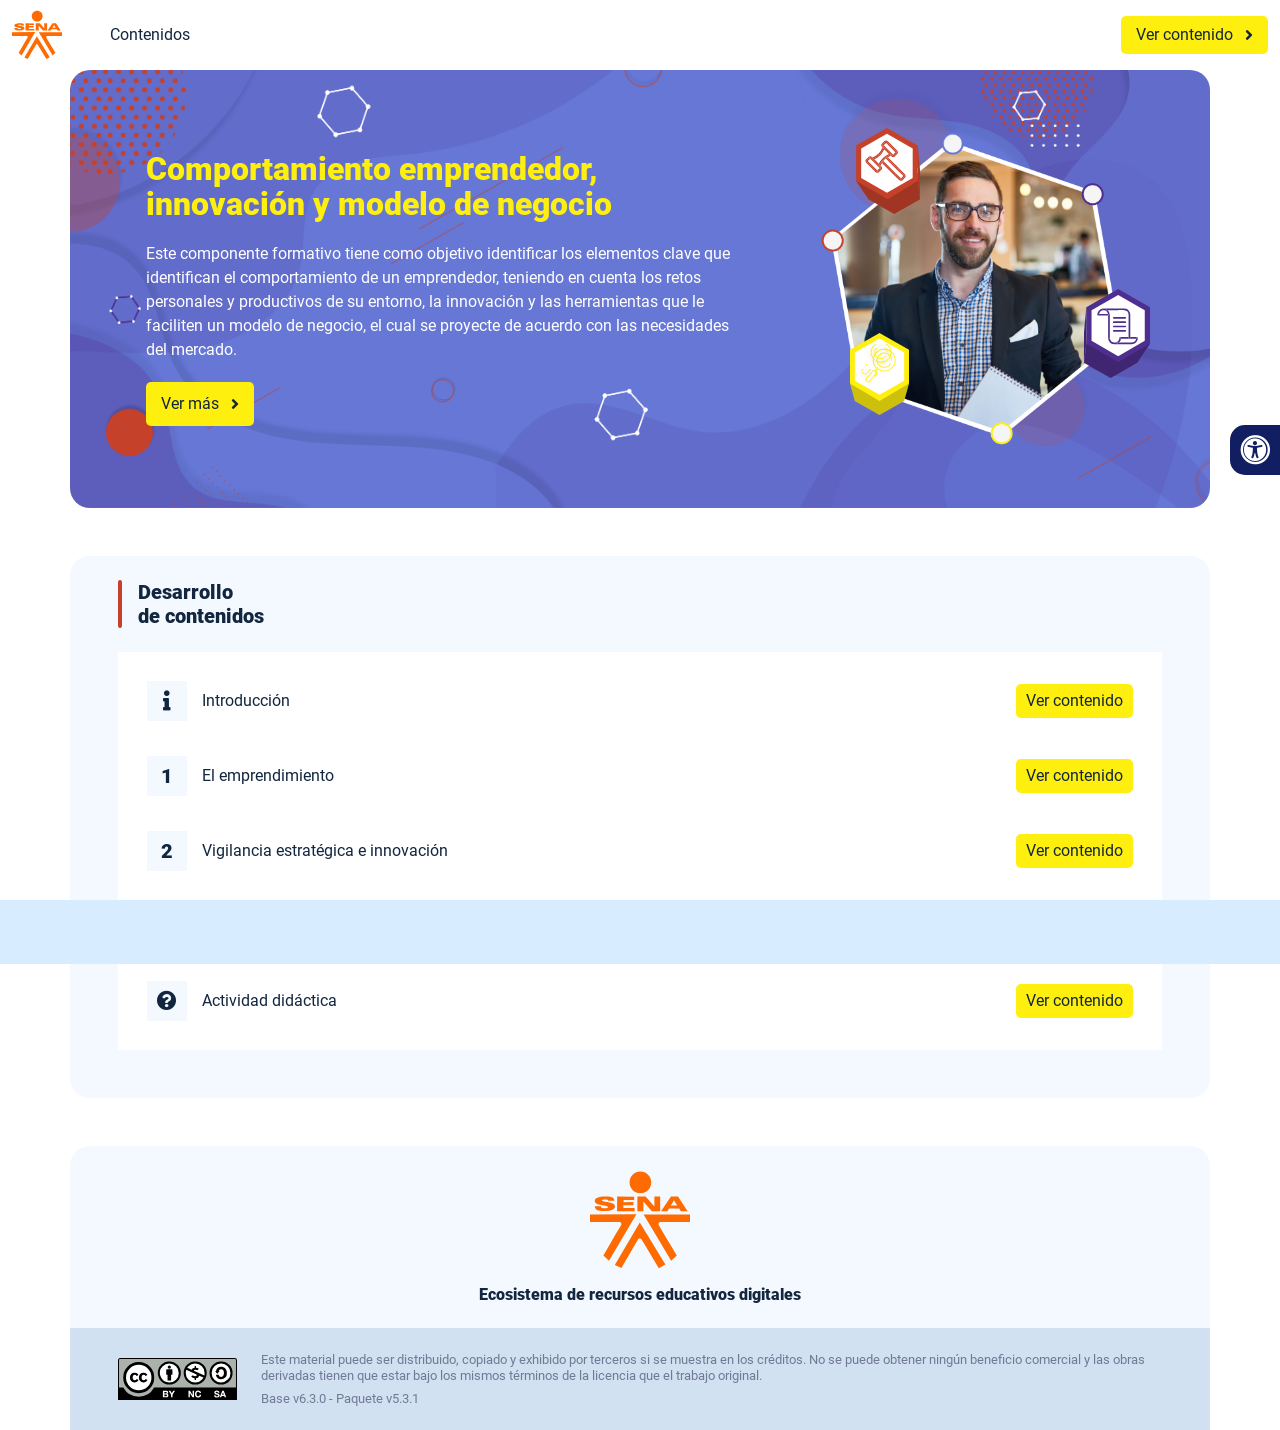
==== index.html @ a4075322 "new dist" ====
<!DOCTYPE html><html lang=""><head><meta charset="utf-8"><meta http-equiv="X-UA-Compatible" content="IE=edge"><meta name="viewport" content="width=device-width,initial-scale=1"><link rel="icon" href="favicon.ico"><title>Comportamiento emprendedor, innovación y modelo de negocio</title><link href="css/chunk-0c047e41.3babef71.css" rel="prefetch"><link href="css/chunk-25b302c8.3babef71.css" rel="prefetch"><link href="css/chunk-26fc7596.3babef71.css" rel="prefetch"><link href="css/chunk-2d2747e2.3babef71.css" rel="prefetch"><link href="css/chunk-32334cb6.3babef71.css" rel="prefetch"><link href="css/chunk-3c57cd7b.3babef71.css" rel="prefetch"><link href="css/chunk-4f2d402a.3babef71.css" rel="prefetch"><link href="css/chunk-4fde0a08.14d1f3e8.css" rel="prefetch"><link href="css/chunk-515a8379.b8ce51aa.css" rel="prefetch"><link href="css/chunk-59974754.40f78a27.css" rel="prefetch"><link href="css/chunk-6e1e538a.5eb299c6.css" rel="prefetch"><link href="css/chunk-766a929b.57ec8b26.css" rel="prefetch"><link href="css/chunk-f2df7d2c.3babef71.css" rel="prefetch"><link href="css/comple.831dbf52.css" rel="prefetch"><link href="css/creditos.94be174c.css" rel="prefetch"><link href="css/glosario.947ac439.css" rel="prefetch"><link href="css/referencias.b3b1afda.css" rel="prefetch"><link href="js/actividad.40cd0f4a.js" rel="prefetch"><link href="js/chunk-0206bfa0.7ce46fa4.js" rel="prefetch"><link href="js/chunk-0c047e41.65c06850.js" rel="prefetch"><link href="js/chunk-13a6037e.8b7e695d.js" rel="prefetch"><link href="js/chunk-18f95272.1879e092.js" rel="prefetch"><link href="js/chunk-25b302c8.183fbfe3.js" rel="prefetch"><link href="js/chunk-26fc7596.80084470.js" rel="prefetch"><link href="js/chunk-2c06842c.ceac86da.js" rel="prefetch"><link href="js/chunk-2d0e96ec.cd3b3936.js" rel="prefetch"><link href="js/chunk-2d208d90.b3e0e50b.js" rel="prefetch"><link href="js/chunk-2d21d0e2.9184e32d.js" rel="prefetch"><link href="js/chunk-2d22c123.aace8ccf.js" rel="prefetch"><link href="js/chunk-2d2747e2.18f61947.js" rel="prefetch"><link href="js/chunk-2e80bb9a.d63c92a8.js" rel="prefetch"><link href="js/chunk-319206de.ad0ae898.js" rel="prefetch"><link href="js/chunk-32334cb6.8fa71ce3.js" rel="prefetch"><link href="js/chunk-3c57cd7b.e466aac2.js" rel="prefetch"><link href="js/chunk-3d6834f6.b9bfdc54.js" rel="prefetch"><link href="js/chunk-4cdd78c0.4ea87cce.js" rel="prefetch"><link href="js/chunk-4f2d402a.3b2b95a0.js" rel="prefetch"><link href="js/chunk-4fde0a08.fd8e35a9.js" rel="prefetch"><link href="js/chunk-515a8379.e29c8f45.js" rel="prefetch"><link href="js/chunk-53ccb27e.1d97b4a6.js" rel="prefetch"><link href="js/chunk-55d286b8.06935cf1.js" rel="prefetch"><link href="js/chunk-59974754.46a8a95e.js" rel="prefetch"><link href="js/chunk-6e1e538a.683aecdc.js" rel="prefetch"><link href="js/chunk-766a929b.67c5db45.js" rel="prefetch"><link href="js/chunk-c796899c.38b2fc61.js" rel="prefetch"><link href="js/chunk-e8a7823a.9d94e699.js" rel="prefetch"><link href="js/chunk-f2df7d2c.0ff3e30f.js" rel="prefetch"><link href="js/chunk-fde47172.8edc641e.js" rel="prefetch"><link href="js/comple.984d17eb.js" rel="prefetch"><link href="js/creditos.264e0521.js" rel="prefetch"><link href="js/glosario.e13f4757.js" rel="prefetch"><link href="js/intro.df8256d0.js" rel="prefetch"><link href="js/referencias.a62b84ca.js" rel="prefetch"><link href="js/sintesis.4a3a3357.js" rel="prefetch"><link href="js/tema1.5142f054.js" rel="prefetch"><link href="js/tema2.b3716028.js" rel="prefetch"><link href="js/tema3.0e1a48f4.js" rel="prefetch"><link href="css/app.37080a39.css" rel="preload" as="style"><link href="css/chunk-vendors.4b84a7a5.css" rel="preload" as="style"><link href="js/app.1d4605d0.js" rel="preload" as="script"><link href="js/chunk-vendors.4bb4949f.js" rel="preload" as="script"><link href="css/chunk-vendors.4b84a7a5.css" rel="stylesheet"><link href="css/app.37080a39.css" rel="stylesheet"></head><body><noscript><strong>We're sorry but Comportamiento emprendedor, innovación y modelo de negocio doesn't work properly without JavaScript enabled. Please enable it to continue.</strong></noscript><div id="app"></div><script src="js/chunk-vendors.4bb4949f.js"></script><script src="js/app.1d4605d0.js"></script></body></html>
---- css/chunk-0c047e41.3babef71.css ----
.actividad[data-v-22adfd6b]{background-color:#f2f2f2}.horizontal-scroll__wrapper[data-v-22adfd6b]{overflow:hidden}.horizontal-scroll[data-v-22adfd6b]{display:flex;transition:transform .5s ease-in-out;align-items:center;flex-wrap:nowrap}.horizontal-scroll[data-v-22adfd6b]:not(.row){width:100%}.horizontal-scroll--item-fw[data-v-22adfd6b]>div{flex-grow:0;flex-shrink:0;width:100%;margin:0!important}
---- css/chunk-25b302c8.3babef71.css ----
.actividad[data-v-22adfd6b]{background-color:#f2f2f2}.horizontal-scroll__wrapper[data-v-22adfd6b]{overflow:hidden}.horizontal-scroll[data-v-22adfd6b]{display:flex;transition:transform .5s ease-in-out;align-items:center;flex-wrap:nowrap}.horizontal-scroll[data-v-22adfd6b]:not(.row){width:100%}.horizontal-scroll--item-fw[data-v-22adfd6b]>div{flex-grow:0;flex-shrink:0;width:100%;margin:0!important}
---- css/chunk-26fc7596.3babef71.css ----
.actividad[data-v-22adfd6b]{background-color:#f2f2f2}.horizontal-scroll__wrapper[data-v-22adfd6b]{overflow:hidden}.horizontal-scroll[data-v-22adfd6b]{display:flex;transition:transform .5s ease-in-out;align-items:center;flex-wrap:nowrap}.horizontal-scroll[data-v-22adfd6b]:not(.row){width:100%}.horizontal-scroll--item-fw[data-v-22adfd6b]>div{flex-grow:0;flex-shrink:0;width:100%;margin:0!important}
---- css/chunk-2d2747e2.3babef71.css ----
.actividad[data-v-22adfd6b]{background-color:#f2f2f2}.horizontal-scroll__wrapper[data-v-22adfd6b]{overflow:hidden}.horizontal-scroll[data-v-22adfd6b]{display:flex;transition:transform .5s ease-in-out;align-items:center;flex-wrap:nowrap}.horizontal-scroll[data-v-22adfd6b]:not(.row){width:100%}.horizontal-scroll--item-fw[data-v-22adfd6b]>div{flex-grow:0;flex-shrink:0;width:100%;margin:0!important}
---- css/chunk-32334cb6.3babef71.css ----
.actividad[data-v-22adfd6b]{background-color:#f2f2f2}.horizontal-scroll__wrapper[data-v-22adfd6b]{overflow:hidden}.horizontal-scroll[data-v-22adfd6b]{display:flex;transition:transform .5s ease-in-out;align-items:center;flex-wrap:nowrap}.horizontal-scroll[data-v-22adfd6b]:not(.row){width:100%}.horizontal-scroll--item-fw[data-v-22adfd6b]>div{flex-grow:0;flex-shrink:0;width:100%;margin:0!important}
---- css/chunk-3c57cd7b.3babef71.css ----
.actividad[data-v-22adfd6b]{background-color:#f2f2f2}.horizontal-scroll__wrapper[data-v-22adfd6b]{overflow:hidden}.horizontal-scroll[data-v-22adfd6b]{display:flex;transition:transform .5s ease-in-out;align-items:center;flex-wrap:nowrap}.horizontal-scroll[data-v-22adfd6b]:not(.row){width:100%}.horizontal-scroll--item-fw[data-v-22adfd6b]>div{flex-grow:0;flex-shrink:0;width:100%;margin:0!important}
---- css/chunk-4f2d402a.3babef71.css ----
.actividad[data-v-22adfd6b]{background-color:#f2f2f2}.horizontal-scroll__wrapper[data-v-22adfd6b]{overflow:hidden}.horizontal-scroll[data-v-22adfd6b]{display:flex;transition:transform .5s ease-in-out;align-items:center;flex-wrap:nowrap}.horizontal-scroll[data-v-22adfd6b]:not(.row){width:100%}.horizontal-scroll--item-fw[data-v-22adfd6b]>div{flex-grow:0;flex-shrink:0;width:100%;margin:0!important}
---- css/chunk-4fde0a08.14d1f3e8.css ----
.actividad[data-v-a108b06a]{background-color:#f2f2f2}.header[data-v-a108b06a]{position:sticky;top:0;padding-top:10px;padding-bottom:10px;background-color:#fff;z-index:10010;line-height:1.1em}.header__logo[data-v-a108b06a]{width:50px}@media (max-width:576px){.header__componente-formativo[data-v-a108b06a]{font-size:.8em}}.header__menu[data-v-a108b06a]{cursor:pointer}.header__menu span[data-v-a108b06a]{font-size:.7em;display:block;line-height:1em;text-align:center;color:#111e61}.header__menu__btn[data-v-a108b06a]{width:30px;height:30px;position:relative;margin-bottom:4px}.header__menu__btn .line-1[data-v-a108b06a],.header__menu__btn .line-2[data-v-a108b06a],.header__menu__btn .line-3[data-v-a108b06a]{height:4px;width:30px;background-color:#111e61;transform-origin:center center;position:absolute;left:0;border-radius:2px}.header__menu__btn .line-1[data-v-a108b06a]{top:4px;-webkit-animation:line-1-inactive-data-v-a108b06a .5s ease-in-out forwards;animation:line-1-inactive-data-v-a108b06a .5s ease-in-out forwards}.header__menu__btn .line-2[data-v-a108b06a]{top:13px;-webkit-animation:line-2-inactive-data-v-a108b06a .5s ease-in-out forwards;animation:line-2-inactive-data-v-a108b06a .5s ease-in-out forwards}.header__menu__btn .line-3[data-v-a108b06a]{top:22px;-webkit-animation:line-3-inactive-data-v-a108b06a .5s ease-in-out forwards;animation:line-3-inactive-data-v-a108b06a .5s ease-in-out forwards}.header__menu__btn[data-v-a108b06a]:hover{cursor:pointer}.header__menu__btn--open .line-1[data-v-a108b06a]{-webkit-animation:line-1-active-data-v-a108b06a .5s ease-in-out forwards;animation:line-1-active-data-v-a108b06a .5s ease-in-out forwards}.header__menu__btn--open .line-2[data-v-a108b06a]{-webkit-animation:line-2-active-data-v-a108b06a .5s ease-in-out forwards;animation:line-2-active-data-v-a108b06a .5s ease-in-out forwards}.header__menu__btn--open .line-3[data-v-a108b06a]{-webkit-animation:line-3-active-data-v-a108b06a .5s ease-in-out forwards;animation:line-3-active-data-v-a108b06a .5s ease-in-out forwards}@-webkit-keyframes line-1-active-data-v-a108b06a{0%{transform:translate(0) rotate(0)}50%{transform:translateY(9px) rotate(0)}to{transform:translateY(9px) rotate(45deg)}}@keyframes line-1-active-data-v-a108b06a{0%{transform:translate(0) rotate(0)}50%{transform:translateY(9px) rotate(0)}to{transform:translateY(9px) rotate(45deg)}}@-webkit-keyframes line-2-active-data-v-a108b06a{0%{transform:scale(1)}to{transform:scale(0)}}@keyframes line-2-active-data-v-a108b06a{0%{transform:scale(1)}to{transform:scale(0)}}@-webkit-keyframes line-3-active-data-v-a108b06a{0%{transform:translate(0) rotate(0)}50%{transform:translateY(-9px) rotate(0)}to{transform:translateY(-9px) rotate(-45deg)}}@keyframes line-3-active-data-v-a108b06a{0%{transform:translate(0) rotate(0)}50%{transform:translateY(-9px) rotate(0)}to{transform:translateY(-9px) rotate(-45deg)}}@-webkit-keyframes line-1-inactive-data-v-a108b06a{0%{transform:translateY(9px) rotate(45deg)}50%{transform:translateY(9px) rotate(0)}to{transform:translate(0) rotate(0)}}@keyframes line-1-inactive-data-v-a108b06a{0%{transform:translateY(9px) rotate(45deg)}50%{transform:translateY(9px) rotate(0)}to{transform:translate(0) rotate(0)}}@-webkit-keyframes line-2-inactive-data-v-a108b06a{0%{transform:scale(0)}to{transform:scale(1)}}@keyframes line-2-inactive-data-v-a108b06a{0%{transform:scale(0)}to{transform:scale(1)}}@-webkit-keyframes line-3-inactive-data-v-a108b06a{0%{transform:translateY(-9px) rotate(-45deg)}50%{transform:translateY(-9px) rotate(0)}to{transform:translate(0) rotate(0)}}@keyframes line-3-inactive-data-v-a108b06a{0%{transform:translateY(-9px) rotate(-45deg)}50%{transform:translateY(-9px) rotate(0)}to{transform:translate(0) rotate(0)}}
---- css/chunk-515a8379.b8ce51aa.css ----
.actividad{background-color:#f2f2f2}.banner-interno{position:relative}.banner-interno__fondo{position:absolute;top:0;bottom:-50px;left:0;right:0;background-color:#6677d6;background-size:cover;background-position:50%}.banner-interno__titulo{display:flex;align-items:center}.banner-interno__titulo__icono{display:block;width:32px;height:32px;border-radius:50%;background-color:#fff;position:relative}.banner-interno__titulo__icono i{color:#6677d6;position:absolute;left:50%;top:50%;transform:translate(-50%,-50%)}.banner-interno__titulo h1,.banner-interno__titulo h2,.banner-interno__titulo h3,.banner-interno__titulo h4,.banner-interno__titulo h5,.banner-interno__titulo h6{color:#fff;line-height:1.1em}
---- css/chunk-59974754.40f78a27.css ----
.actividad{background-color:#f2f2f2}.aside-menu{position:sticky;top:70px;flex:0 0 0;width:0;min-height:calc(100vh - 70px);max-height:calc(100vh - 70px);background-color:#f3f9ff;transition:flex .5s ease-in-out,width .5s ease-in-out;overflow-x:hidden;z-index:100001}.aside-menu a{color:#111e61}.aside-menu--open{flex:0 0 300px;width:300px}.aside-menu__content{width:300px;display:flex;flex-direction:column;justify-content:space-between;min-height:calc(100vh - 70px);max-height:calc(100vh - 70px);border-right:1px solid #d8ecff}@media (max-height:800px){.aside-menu__content{min-height:800px;max-height:800px;overflow-y:auto}}.aside-menu__header{padding:10px;text-align:center;background-color:#d8ecff}.aside-menu__header h4{margin:0}.aside-menu__menu{overflow-y:auto;flex-grow:1;list-style:none;padding-left:0;margin-bottom:0}.aside-menu__menu__item--active .aside-menu__menu__item__lnk,.aside-menu__menu__item--active .aside-menu__sec-menu__item__lnk{background-color:#d8ecff;font-weight:700}.aside-menu__menu__item--sub-menu:hover,.aside-menu__menu__item:hover,.aside-menu__sec-menu__item:hover{background-color:#d8ecff}.aside-menu__menu__item--sub-menu{padding-left:10px}.aside-menu__menu__item--sub-menu--active .aside-menu__menu__item__lnk,.aside-menu__menu__item--sub-menu--active .aside-menu__sec-menu__item__lnk{background-color:#d8ecff;font-weight:700;position:relative}.aside-menu__menu__item--sub-menu--active .aside-menu__menu__item__lnk:before,.aside-menu__menu__item--sub-menu--active .aside-menu__sec-menu__item__lnk:before{content:"";display:block;position:absolute;left:0;bottom:0;top:0;width:4px;border-radius:2px;background-color:#c6412a}.aside-menu__menu__item__lnk,.aside-menu__sec-menu__item__lnk{display:flex;align-items:center;padding:10px 15px;line-height:1.1em}.aside-menu__menu__item__lnk i,.aside-menu__menu__item__lnk span,.aside-menu__sec-menu__item__lnk i,.aside-menu__sec-menu__item__lnk span{margin-right:10px}.aside-menu__menu__item__lnk i:last-child,.aside-menu__menu__item__lnk span:last-child,.aside-menu__sec-menu__item__lnk i:last-child,.aside-menu__sec-menu__item__lnk span:last-child{margin-right:0}.aside-menu__sec-menu{background-color:#d8ecff;padding:10px 0;flex-shrink:0;margin-bottom:0}.aside-menu__sec-menu__item{padding:10px 15px}.aside-menu__sec-menu__item__lnk{padding:0;border-radius:1em}.aside-menu__sec-menu__item__lnk i{display:block;width:2em;height:2em;padding:.5em 0;text-align:center;background-color:#fff;border-radius:50%}.aside-menu__sec-menu__item__lnk:hover{background-color:#fff}@media (max-width:992px){.aside-menu{position:fixed;top:70px}}@media (max-width:576px){.aside-menu__sec-menu{padding-bottom:110px}}
---- css/chunk-6e1e538a.5eb299c6.css ----
.actividad[data-v-4f6b7c58]{background-color:#f2f2f2}.accesibilidad[data-v-4f6b7c58]{position:fixed;right:0;top:50vh;height:50px;background-color:#111e61;border-top-left-radius:15px;border-bottom-left-radius:15px;transform:translateY(-50%) translateX(100%) translateX(-50px);overflow:hidden;transition:transform .3s ease-in-out,height .3s ease-in-out}.accesibilidad[data-v-4f6b7c58]:hover{transform:translateY(-50%) translateX(0);height:12.75rem}.accesibilidad [data-v-4f6b7c58]{color:#fff}.accesibilidad__menu__content .accesibilidad__menu__item[data-v-4f6b7c58]{cursor:pointer}.accesibilidad__menu__content .accesibilidad__menu__item[data-v-4f6b7c58]:hover{background-color:#273685}.accesibilidad__menu__content .accesibilidad__menu__item[data-v-4f6b7c58]:last-child{border:none}.accesibilidad__menu__item[data-v-4f6b7c58]{display:flex;align-items:center;padding:10px;border-bottom:1px solid #273685;line-height:1em;-moz-user-select:none;-ms-user-select:none;user-select:none}.accesibilidad__menu i[data-v-4f6b7c58]{font-size:30px;font-style:normal;margin-right:10px;line-height:1em}.accesibilidad__menu img[data-v-4f6b7c58]{width:30px;margin-right:10px}
---- css/chunk-766a929b.57ec8b26.css ----
.actividad{background-color:#f2f2f2}.barra-avance{display:flex;align-items:center;justify-content:space-between;position:fixed;bottom:0;left:0;width:100%;padding:10px;background-color:#d8ecff;transition:transform .5s ease-in-out;z-index:100000}.barra-avance__barra{margin:0 20px;flex:1;position:relative;max-width:800px}.barra-avance__barra--amarilla,.barra-avance__barra--blanca{height:4px}.barra-avance__barra--amarilla:after,.barra-avance__barra--amarilla:before,.barra-avance__barra--blanca:after,.barra-avance__barra--blanca:before{content:"";display:block;width:10px;height:10px;border-radius:50%;position:absolute;top:50%}.barra-avance__barra--amarilla:before,.barra-avance__barra--blanca:before{left:0;transform:translate(-50%,-50%)}.barra-avance__barra--amarilla:after,.barra-avance__barra--blanca:after{right:0;transform:translate(50%,-50%)}.barra-avance__barra--blanca{background-color:#fff}.barra-avance__barra--blanca:after,.barra-avance__barra--blanca:before{background-color:#fff}.barra-avance__barra--amarilla{position:absolute;width:100%;top:0;background-color:#ffef0f}.barra-avance__barra--amarilla:after,.barra-avance__barra--amarilla:before{background-color:#ffef0f}.barra-avance__boton--regresar{background-color:#b0c0d2}.barra-avance__boton--regresar span{color:#111e61!important}.barra-avance__boton--disable{opacity:0;pointer-events:none}.barra-avance--open{transform:translateY(0)}.barra-avance--close{transform:translateY(100%)}
---- css/chunk-f2df7d2c.3babef71.css ----
.actividad[data-v-22adfd6b]{background-color:#f2f2f2}.horizontal-scroll__wrapper[data-v-22adfd6b]{overflow:hidden}.horizontal-scroll[data-v-22adfd6b]{display:flex;transition:transform .5s ease-in-out;align-items:center;flex-wrap:nowrap}.horizontal-scroll[data-v-22adfd6b]:not(.row){width:100%}.horizontal-scroll--item-fw[data-v-22adfd6b]>div{flex-grow:0;flex-shrink:0;width:100%;margin:0!important}
---- css/comple.831dbf52.css ----
.banner-interno{position:relative}.banner-interno__fondo{position:absolute;top:0;bottom:-50px;left:0;right:0;background-color:#6677d6;background-size:cover;background-position:50%}.banner-interno__titulo{display:flex;align-items:center}.banner-interno__titulo__icono{display:block;width:32px;height:32px;border-radius:50%;background-color:#fff;position:relative}.banner-interno__titulo__icono i{color:#6677d6;position:absolute;left:50%;top:50%;transform:translate(-50%,-50%)}.banner-interno__titulo h1,.banner-interno__titulo h2,.banner-interno__titulo h3,.banner-interno__titulo h4,.banner-interno__titulo h5,.banner-interno__titulo h6{color:#fff;line-height:1.1em}.actividad{background-color:#f2f2f2}.complementario__enlaces{display:flex;justify-content:center;flex-wrap:wrap}.complementario__enlaces a{margin:0 5px}.complementario__btn{font-size:1.5em;line-height:1em}table{width:calc(100% - 1px);min-width:800px}table thead{background-color:#d8ecff}table thead th{border-color:#d8ecff}table td,table th{padding:25px 20px;text-align:center}
---- css/creditos.94be174c.css ----
.banner-interno{position:relative}.banner-interno__fondo{position:absolute;top:0;bottom:-50px;left:0;right:0;background-color:#6677d6;background-size:cover;background-position:50%}.banner-interno__titulo{display:flex;align-items:center}.banner-interno__titulo__icono{display:block;width:32px;height:32px;border-radius:50%;background-color:#fff;position:relative}.banner-interno__titulo__icono i{color:#6677d6;position:absolute;left:50%;top:50%;transform:translate(-50%,-50%)}.banner-interno__titulo h1,.banner-interno__titulo h2,.banner-interno__titulo h3,.banner-interno__titulo h4,.banner-interno__titulo h5,.banner-interno__titulo h6{color:#fff;line-height:1.1em}.actividad{background-color:#f2f2f2}.creditos-vista .tarjeta.credito{background-color:#d2e1f1}.creditos{color:#727997;overflow-x:auto}.creditos__item{min-width:490px}.creditos p{line-height:1.3em;margin-bottom:0;color:#727997}.creditos__titulo{font-weight:700;background-color:#d2e1f1;padding:5px 10px;border-top-radius:5px;border-top-left-radius:5px;border-top-right-radius:5px}.creditos table td,.creditos table th{border-color:#d2e1f1}
---- css/glosario.947ac439.css ----
.banner-interno{position:relative}.banner-interno__fondo{position:absolute;top:0;bottom:-50px;left:0;right:0;background-color:#6677d6;background-size:cover;background-position:50%}.banner-interno__titulo{display:flex;align-items:center}.banner-interno__titulo__icono{display:block;width:32px;height:32px;border-radius:50%;background-color:#fff;position:relative}.banner-interno__titulo__icono i{color:#6677d6;position:absolute;left:50%;top:50%;transform:translate(-50%,-50%)}.banner-interno__titulo h1,.banner-interno__titulo h2,.banner-interno__titulo h3,.banner-interno__titulo h4,.banner-interno__titulo h5,.banner-interno__titulo h6{color:#fff;line-height:1.1em}.actividad{background-color:#f2f2f2}.glosario__letra-item{display:flex}.glosario__letra-item__texto{padding-top:5px}.glosario__letra-item__letra__icono{width:32px;height:32px;position:relative;line-height:1em;border-radius:50%;background-color:#d2e1f1}.glosario__letra-item__letra__icono span{position:absolute;left:50%;top:50%;transform:translate(-50%,-50%);font-size:1.1em;font-weight:900}
---- css/referencias.b3b1afda.css ----
.banner-interno{position:relative}.banner-interno__fondo{position:absolute;top:0;bottom:-50px;left:0;right:0;background-color:#6677d6;background-size:cover;background-position:50%}.banner-interno__titulo{display:flex;align-items:center}.banner-interno__titulo__icono{display:block;width:32px;height:32px;border-radius:50%;background-color:#fff;position:relative}.banner-interno__titulo__icono i{color:#6677d6;position:absolute;left:50%;top:50%;transform:translate(-50%,-50%)}.banner-interno__titulo h1,.banner-interno__titulo h2,.banner-interno__titulo h3,.banner-interno__titulo h4,.banner-interno__titulo h5,.banner-interno__titulo h6{color:#fff;line-height:1.1em}.actividad{background-color:#f2f2f2}.referencias__item:last-child hr{display:none}.referencias__item a{color:#2196f3;text-decoration:underline;overflow-wrap:break-word}
---- css/app.37080a39.css ----
*{box-sizing:inherit}:after,:before{box-sizing:inherit}html{height:100%;line-height:1.15;box-sizing:border-box;-webkit-font-smoothing:antialiased;-moz-osx-font-smoothing:grayscale;-webkit-text-size-adjust:100%;-ms-text-size-adjust:100%;text-rendering:optimizeLegibility}a,abbr,acronym,address,applet,article,aside,audio,b,big,blockquote,body,canvas,caption,center,cite,code,dd,del,details,dfn,div,dl,dt,em,embed,fieldset,figcaption,figure,footer,form,h1,h2,h3,h4,h5,h6,header,hgroup,html,i,iframe,img,ins,kbd,label,legend,li,mark,menu,nav,object,ol,output,p,pre,q,ruby,s,samp,section,small,span,strike,strong,sub,summary,sup,table,tbody,td,tfoot,th,thead,time,tr,tt,u,ul,var,video{margin:0;padding:0;border:0;outline:0;background:transparent;vertical-align:baseline}article,aside,details,figcaption,figure,footer,header,main,menu,nav,section,summary{display:block}[hidden],template{display:none}hr{box-sizing:content-box;height:0;border-bottom:1px solid #e8e8e8;border-left:0;border-right:0;border-top:0;margin:1.5em 0;overflow:visible}[hidden]{display:none}a{font-family:Roboto,sans-serif;font-size:1em;font-weight:400;text-decoration:none;color:#12263f;background-color:transparent;transition:all .15s ease-in-out;-webkit-text-decoration-skip:objects}a:active,a:hover{outline-width:0}a:active,a:focus,a:hover{color:#000}[type=button],[type=reset],[type=submit],button{-webkit-appearance:none;-moz-appearance:none;appearance:none;cursor:pointer;display:inline-block;vertical-align:middle;border:0;border-radius:5px;color:#12263f;background-color:#ffef0f;font-family:Roboto,sans-serif;font-weight:400;font-size:1em;-webkit-font-smoothing:antialiased;line-height:1em;white-space:nowrap;text-decoration:none;text-transform:none;padding:.75em 1.5em;margin:0;-moz-user-select:none;-ms-user-select:none;user-select:none;overflow:visible;transition:background-color .15s ease-in-out}[type=button]:focus,[type=button]:hover,[type=reset]:focus,[type=reset]:hover,[type=submit]:focus,[type=submit]:hover,button:focus,button:hover{background-color:#ffef0f;color:#12263f}[type=button]:disabled,[type=reset]:disabled,[type=submit]:disabled,button:disabled{cursor:not-allowed;opacity:.5}[type=button]:disabled:hover,[type=reset]:disabled:hover,[type=submit]:disabled:hover,button:disabled:hover{background-color:#ffef0f}input,select,textarea{margin:0;display:block;font-family:Roboto,sans-serif;font-size:16px}input{overflow:visible}[type=color],[type=date],[type=datetime-local],[type=datetime],[type=email],[type=month],[type=number],[type=password],[type=search],[type=tel],[type=text],[type=time],[type=url],[type=week],input:not([type]),select,select[multiple],textarea{background-color:#fff;border:1px solid #e8e8e8;border-radius:5px;box-shadow:inset 0 1px 3px rgba(0,0,0,.06);box-sizing:inherit;margin-bottom:.75em;padding:.5em;transition:border-color .15s ease-in-out;width:100%}[type=color]:hover,[type=date]:hover,[type=datetime-local]:hover,[type=datetime]:hover,[type=email]:hover,[type=month]:hover,[type=number]:hover,[type=password]:hover,[type=search]:hover,[type=tel]:hover,[type=text]:hover,[type=time]:hover,[type=url]:hover,[type=week]:hover,input:not([type]):hover,select:hover,select[multiple]:hover,textarea:hover{border-color:shade(#e8e8e8,20%)}[type=color]:focus,[type=date]:focus,[type=datetime-local]:focus,[type=datetime]:focus,[type=email]:focus,[type=month]:focus,[type=number]:focus,[type=password]:focus,[type=search]:focus,[type=tel]:focus,[type=text]:focus,[type=time]:focus,[type=url]:focus,[type=week]:focus,input:not([type]):focus,select:focus,select[multiple]:focus,textarea:focus{border-color:#c6412a;box-shadow:inset 0 1px 3px rgba(0,0,0,.06),0 0 5px rgba(82,101,209,.7);outline:none}[type=color]:disabled,[type=date]:disabled,[type=datetime-local]:disabled,[type=datetime]:disabled,[type=email]:disabled,[type=month]:disabled,[type=number]:disabled,[type=password]:disabled,[type=search]:disabled,[type=tel]:disabled,[type=text]:disabled,[type=time]:disabled,[type=url]:disabled,[type=week]:disabled,input:not([type]):disabled,select:disabled,select[multiple]:disabled,textarea:disabled{background-color:shade(#fff,5%);cursor:not-allowed}[type=color]:disabled:hover,[type=date]:disabled:hover,[type=datetime-local]:disabled:hover,[type=datetime]:disabled:hover,[type=email]:disabled:hover,[type=month]:disabled:hover,[type=number]:disabled:hover,[type=password]:disabled:hover,[type=search]:disabled:hover,[type=tel]:disabled:hover,[type=text]:disabled:hover,[type=time]:disabled:hover,[type=url]:disabled:hover,[type=week]:disabled:hover,input:not([type]):disabled:hover,select:disabled:hover,select[multiple]:disabled:hover,textarea:disabled:hover{border:1px solid #e8e8e8}select{text-transform:none;max-width:100%;border-radius:5px}::-webkit-file-upload-button{background-color:#ffef0f;border:none;cursor:pointer;color:#12263f;border-radius:5px;padding:.75em 1.5em}::-webkit-file-upload-button:hover{background-color:#ffef0f}optgroup{font-weight:700}fieldset{border:1px solid #e8e8e8;background-color:transparent;padding:1.5em;-webkit-margin-start:0;-webkit-margin-end:0;-webkit-padding-before:1.5em;-webkit-padding-start:1.5em;-webkit-padding-end:1.5em;-webkit-padding-after:1.5em}legend{box-sizing:border-box;color:inherit;display:table;max-width:100%;padding:0;white-space:normal;font-weight:600;-webkit-padding-start:0;-webkit-padding-end:0}label,legend{margin-bottom:.375em}label{display:block;font-size:1em;font-family:Roboto,sans-serif;font-weight:900}textarea{overflow:auto;resize:vertical}[type=checkbox],[type=radio]{box-sizing:border-box;padding:0;display:inline;margin-right:.375em}[type=number]::-webkit-inner-spin-button,[type=number]::-webkit-outer-spin-button{height:auto}[type=search]{-webkit-appearance:textfield;outline-offset:-2px}[type=search]::-webkit-search-cancel-button,[type=search]::-webkit-search-decoration{-webkit-appearance:none;-moz-appearance:none}::-moz-placeholder{color:#999}:-ms-input-placeholder{color:#999}::placeholder{color:#999}::-webkit-file-upload-button{-webkit-appearance:button;-moz-appearance:button;font:inherit}[type=file]{margin-bottom:.75em;width:100%}[type=button],[type=reset],[type=submit],button{-webkit-appearance:button}[type=button]::-moz-focus-inner,[type=reset]::-moz-focus-inner,[type=submit]::-moz-focus-inner,button::-moz-focus-inner{border-style:none;padding:0}[type=button]:-moz-focusring,[type=reset]:-moz-focusring,[type=submit]:-moz-focusring,button:-moz-focusring{outline:1px dotted ButtonText}progress{vertical-align:baseline}ol,ul{list-style:none;margin-bottom:1em}dt{font-weight:700}figure,img,picture,svg{margin:0;width:100%;max-width:100%}figcaption{display:block;background-color:#e8e8e8;padding:.75em 1.5em;font-size:.8em;font-weight:700}img,svg{display:block;border-style:none}svg:not(:root){overflow:hidden}audio,canvas,progress,video{display:inline-block}audio:not([controls]){display:none;height:0}template{display:none}table{border-collapse:collapse;border-spacing:0;table-layout:fixed;width:100%}td,th,tr{vertical-align:middle}td,th{border:1px solid #e8e8e8;padding:.75em}th{font-size:.875em;line-height:1.2}td{line-height:1.5}body{font-size:16px;font-weight:400;line-height:1.5}body,h1,h2,h3,h4,h5,h6{color:#12263f;font-family:Roboto,sans-serif}h1,h2,h3,h4,h5,h6{font-weight:900;line-height:1.2;margin:0 0 .75em}h1{font-size:2em}h2{font-size:1.5em}h3{font-size:1.25em}h4{font-size:1.125em}h5{font-size:1em}h6{font-size:.875em}p{font-family:Roboto,sans-serif;font-size:1em;font-weight:400;line-height:1.5;color:#12263f;margin-bottom:1em}b,strong{font-weight:700}dfn,em,i{font-style:italic}br{line-height:2em}u{text-decoration:underline}code,kbd,pre,samp{color:#727997;font-family:Lucida Console,Courier New,monospace;font-size:1em}sub,sup{font-size:75%;line-height:0;position:relative;vertical-align:baseline}sub{bottom:-.25em}sup{top:-.5em}small{font-size:80%}mark{background-color:#ffeb3b;color:#000}abbr[title]{border-bottom:none;text-decoration:underline;text-decoration:underline dotted}blockquote,q{quotes:none}::selection{background:#2196f3!important;color:#fff!important;text-shadow:none}::-moz-selection{background:#2196f3!important;color:#fff!important;text-shadow:none}img::selection{background:transparent}img::-moz-selection{background:transparent}body{-webkit-tap-highlight-color:#2196F3!important}details,menu{display:block}summary{display:list-item}@media print{*{background:transparent!important;color:#000!important;box-shadow:none!important;text-shadow:none!important}:after,:before,:first-letter,:first-line{background:transparent!important;color:#000!important;box-shadow:none!important;text-shadow:none!important}a,a:visited{text-decoration:underline}a[href]:after{content:" (" attr(href) ")"}a abbr[title]:after{content:" (" attr(title) ")"}a[href^="#"]:after,a[href^="javascript:"]:after{content:""}blockquote,pre{border:1px solid #999;page-break-inside:avoid}thead{display:table-header-group}img,tr{page-break-inside:avoid}img{max-width:100%!important}h2,h3,p{orphans:3;widows:3}h2,h3{page-break-after:avoid}}[data-aos][data-aos][data-aos-duration="50"],body[data-aos-duration="50"] [data-aos]{transition-duration:50ms}[data-aos][data-aos][data-aos-delay="50"],body[data-aos-delay="50"] [data-aos]{transition-delay:0s}[data-aos][data-aos][data-aos-delay="50"].aos-animate,body[data-aos-delay="50"] [data-aos].aos-animate{transition-delay:50ms}[data-aos][data-aos][data-aos-duration="100"],body[data-aos-duration="100"] [data-aos]{transition-duration:.1s}[data-aos][data-aos][data-aos-delay="100"],body[data-aos-delay="100"] [data-aos]{transition-delay:0s}[data-aos][data-aos][data-aos-delay="100"].aos-animate,body[data-aos-delay="100"] [data-aos].aos-animate{transition-delay:.1s}[data-aos][data-aos][data-aos-duration="150"],body[data-aos-duration="150"] [data-aos]{transition-duration:.15s}[data-aos][data-aos][data-aos-delay="150"],body[data-aos-delay="150"] [data-aos]{transition-delay:0s}[data-aos][data-aos][data-aos-delay="150"].aos-animate,body[data-aos-delay="150"] [data-aos].aos-animate{transition-delay:.15s}[data-aos][data-aos][data-aos-duration="200"],body[data-aos-duration="200"] [data-aos]{transition-duration:.2s}[data-aos][data-aos][data-aos-delay="200"],body[data-aos-delay="200"] [data-aos]{transition-delay:0s}[data-aos][data-aos][data-aos-delay="200"].aos-animate,body[data-aos-delay="200"] [data-aos].aos-animate{transition-delay:.2s}[data-aos][data-aos][data-aos-duration="250"],body[data-aos-duration="250"] [data-aos]{transition-duration:.25s}[data-aos][data-aos][data-aos-delay="250"],body[data-aos-delay="250"] [data-aos]{transition-delay:0s}[data-aos][data-aos][data-aos-delay="250"].aos-animate,body[data-aos-delay="250"] [data-aos].aos-animate{transition-delay:.25s}[data-aos][data-aos][data-aos-duration="300"],body[data-aos-duration="300"] [data-aos]{transition-duration:.3s}[data-aos][data-aos][data-aos-delay="300"],body[data-aos-delay="300"] [data-aos]{transition-delay:0s}[data-aos][data-aos][data-aos-delay="300"].aos-animate,body[data-aos-delay="300"] [data-aos].aos-animate{transition-delay:.3s}[data-aos][data-aos][data-aos-duration="350"],body[data-aos-duration="350"] [data-aos]{transition-duration:.35s}[data-aos][data-aos][data-aos-delay="350"],body[data-aos-delay="350"] [data-aos]{transition-delay:0s}[data-aos][data-aos][data-aos-delay="350"].aos-animate,body[data-aos-delay="350"] [data-aos].aos-animate{transition-delay:.35s}[data-aos][data-aos][data-aos-duration="400"],body[data-aos-duration="400"] [data-aos]{transition-duration:.4s}[data-aos][data-aos][data-aos-delay="400"],body[data-aos-delay="400"] [data-aos]{transition-delay:0s}[data-aos][data-aos][data-aos-delay="400"].aos-animate,body[data-aos-delay="400"] [data-aos].aos-animate{transition-delay:.4s}[data-aos][data-aos][data-aos-duration="450"],body[data-aos-duration="450"] [data-aos]{transition-duration:.45s}[data-aos][data-aos][data-aos-delay="450"],body[data-aos-delay="450"] [data-aos]{transition-delay:0s}[data-aos][data-aos][data-aos-delay="450"].aos-animate,body[data-aos-delay="450"] [data-aos].aos-animate{transition-delay:.45s}[data-aos][data-aos][data-aos-duration="500"],body[data-aos-duration="500"] [data-aos]{transition-duration:.5s}[data-aos][data-aos][data-aos-delay="500"],body[data-aos-delay="500"] [data-aos]{transition-delay:0s}[data-aos][data-aos][data-aos-delay="500"].aos-animate,body[data-aos-delay="500"] [data-aos].aos-animate{transition-delay:.5s}[data-aos][data-aos][data-aos-duration="550"],body[data-aos-duration="550"] [data-aos]{transition-duration:.55s}[data-aos][data-aos][data-aos-delay="550"],body[data-aos-delay="550"] [data-aos]{transition-delay:0s}[data-aos][data-aos][data-aos-delay="550"].aos-animate,body[data-aos-delay="550"] [data-aos].aos-animate{transition-delay:.55s}[data-aos][data-aos][data-aos-duration="600"],body[data-aos-duration="600"] [data-aos]{transition-duration:.6s}[data-aos][data-aos][data-aos-delay="600"],body[data-aos-delay="600"] [data-aos]{transition-delay:0s}[data-aos][data-aos][data-aos-delay="600"].aos-animate,body[data-aos-delay="600"] [data-aos].aos-animate{transition-delay:.6s}[data-aos][data-aos][data-aos-duration="650"],body[data-aos-duration="650"] [data-aos]{transition-duration:.65s}[data-aos][data-aos][data-aos-delay="650"],body[data-aos-delay="650"] [data-aos]{transition-delay:0s}[data-aos][data-aos][data-aos-delay="650"].aos-animate,body[data-aos-delay="650"] [data-aos].aos-animate{transition-delay:.65s}[data-aos][data-aos][data-aos-duration="700"],body[data-aos-duration="700"] [data-aos]{transition-duration:.7s}[data-aos][data-aos][data-aos-delay="700"],body[data-aos-delay="700"] [data-aos]{transition-delay:0s}[data-aos][data-aos][data-aos-delay="700"].aos-animate,body[data-aos-delay="700"] [data-aos].aos-animate{transition-delay:.7s}[data-aos][data-aos][data-aos-duration="750"],body[data-aos-duration="750"] [data-aos]{transition-duration:.75s}[data-aos][data-aos][data-aos-delay="750"],body[data-aos-delay="750"] [data-aos]{transition-delay:0s}[data-aos][data-aos][data-aos-delay="750"].aos-animate,body[data-aos-delay="750"] [data-aos].aos-animate{transition-delay:.75s}[data-aos][data-aos][data-aos-duration="800"],body[data-aos-duration="800"] [data-aos]{transition-duration:.8s}[data-aos][data-aos][data-aos-delay="800"],body[data-aos-delay="800"] [data-aos]{transition-delay:0s}[data-aos][data-aos][data-aos-delay="800"].aos-animate,body[data-aos-delay="800"] [data-aos].aos-animate{transition-delay:.8s}[data-aos][data-aos][data-aos-duration="850"],body[data-aos-duration="850"] [data-aos]{transition-duration:.85s}[data-aos][data-aos][data-aos-delay="850"],body[data-aos-delay="850"] [data-aos]{transition-delay:0s}[data-aos][data-aos][data-aos-delay="850"].aos-animate,body[data-aos-delay="850"] [data-aos].aos-animate{transition-delay:.85s}[data-aos][data-aos][data-aos-duration="900"],body[data-aos-duration="900"] [data-aos]{transition-duration:.9s}[data-aos][data-aos][data-aos-delay="900"],body[data-aos-delay="900"] [data-aos]{transition-delay:0s}[data-aos][data-aos][data-aos-delay="900"].aos-animate,body[data-aos-delay="900"] [data-aos].aos-animate{transition-delay:.9s}[data-aos][data-aos][data-aos-duration="950"],body[data-aos-duration="950"] [data-aos]{transition-duration:.95s}[data-aos][data-aos][data-aos-delay="950"],body[data-aos-delay="950"] [data-aos]{transition-delay:0s}[data-aos][data-aos][data-aos-delay="950"].aos-animate,body[data-aos-delay="950"] [data-aos].aos-animate{transition-delay:.95s}[data-aos][data-aos][data-aos-duration="1000"],body[data-aos-duration="1000"] [data-aos]{transition-duration:1s}[data-aos][data-aos][data-aos-delay="1000"],body[data-aos-delay="1000"] [data-aos]{transition-delay:0s}[data-aos][data-aos][data-aos-delay="1000"].aos-animate,body[data-aos-delay="1000"] [data-aos].aos-animate{transition-delay:1s}[data-aos][data-aos][data-aos-duration="1050"],body[data-aos-duration="1050"] [data-aos]{transition-duration:1.05s}[data-aos][data-aos][data-aos-delay="1050"],body[data-aos-delay="1050"] [data-aos]{transition-delay:0s}[data-aos][data-aos][data-aos-delay="1050"].aos-animate,body[data-aos-delay="1050"] [data-aos].aos-animate{transition-delay:1.05s}[data-aos][data-aos][data-aos-duration="1100"],body[data-aos-duration="1100"] [data-aos]{transition-duration:1.1s}[data-aos][data-aos][data-aos-delay="1100"],body[data-aos-delay="1100"] [data-aos]{transition-delay:0s}[data-aos][data-aos][data-aos-delay="1100"].aos-animate,body[data-aos-delay="1100"] [data-aos].aos-animate{transition-delay:1.1s}[data-aos][data-aos][data-aos-duration="1150"],body[data-aos-duration="1150"] [data-aos]{transition-duration:1.15s}[data-aos][data-aos][data-aos-delay="1150"],body[data-aos-delay="1150"] [data-aos]{transition-delay:0s}[data-aos][data-aos][data-aos-delay="1150"].aos-animate,body[data-aos-delay="1150"] [data-aos].aos-animate{transition-delay:1.15s}[data-aos][data-aos][data-aos-duration="1200"],body[data-aos-duration="1200"] [data-aos]{transition-duration:1.2s}[data-aos][data-aos][data-aos-delay="1200"],body[data-aos-delay="1200"] [data-aos]{transition-delay:0s}[data-aos][data-aos][data-aos-delay="1200"].aos-animate,body[data-aos-delay="1200"] [data-aos].aos-animate{transition-delay:1.2s}[data-aos][data-aos][data-aos-duration="1250"],body[data-aos-duration="1250"] [data-aos]{transition-duration:1.25s}[data-aos][data-aos][data-aos-delay="1250"],body[data-aos-delay="1250"] [data-aos]{transition-delay:0s}[data-aos][data-aos][data-aos-delay="1250"].aos-animate,body[data-aos-delay="1250"] [data-aos].aos-animate{transition-delay:1.25s}[data-aos][data-aos][data-aos-duration="1300"],body[data-aos-duration="1300"] [data-aos]{transition-duration:1.3s}[data-aos][data-aos][data-aos-delay="1300"],body[data-aos-delay="1300"] [data-aos]{transition-delay:0s}[data-aos][data-aos][data-aos-delay="1300"].aos-animate,body[data-aos-delay="1300"] [data-aos].aos-animate{transition-delay:1.3s}[data-aos][data-aos][data-aos-duration="1350"],body[data-aos-duration="1350"] [data-aos]{transition-duration:1.35s}[data-aos][data-aos][data-aos-delay="1350"],body[data-aos-delay="1350"] [data-aos]{transition-delay:0s}[data-aos][data-aos][data-aos-delay="1350"].aos-animate,body[data-aos-delay="1350"] [data-aos].aos-animate{transition-delay:1.35s}[data-aos][data-aos][data-aos-duration="1400"],body[data-aos-duration="1400"] [data-aos]{transition-duration:1.4s}[data-aos][data-aos][data-aos-delay="1400"],body[data-aos-delay="1400"] [data-aos]{transition-delay:0s}[data-aos][data-aos][data-aos-delay="1400"].aos-animate,body[data-aos-delay="1400"] [data-aos].aos-animate{transition-delay:1.4s}[data-aos][data-aos][data-aos-duration="1450"],body[data-aos-duration="1450"] [data-aos]{transition-duration:1.45s}[data-aos][data-aos][data-aos-delay="1450"],body[data-aos-delay="1450"] [data-aos]{transition-delay:0s}[data-aos][data-aos][data-aos-delay="1450"].aos-animate,body[data-aos-delay="1450"] [data-aos].aos-animate{transition-delay:1.45s}[data-aos][data-aos][data-aos-duration="1500"],body[data-aos-duration="1500"] [data-aos]{transition-duration:1.5s}[data-aos][data-aos][data-aos-delay="1500"],body[data-aos-delay="1500"] [data-aos]{transition-delay:0s}[data-aos][data-aos][data-aos-delay="1500"].aos-animate,body[data-aos-delay="1500"] [data-aos].aos-animate{transition-delay:1.5s}[data-aos][data-aos][data-aos-duration="1550"],body[data-aos-duration="1550"] [data-aos]{transition-duration:1.55s}[data-aos][data-aos][data-aos-delay="1550"],body[data-aos-delay="1550"] [data-aos]{transition-delay:0s}[data-aos][data-aos][data-aos-delay="1550"].aos-animate,body[data-aos-delay="1550"] [data-aos].aos-animate{transition-delay:1.55s}[data-aos][data-aos][data-aos-duration="1600"],body[data-aos-duration="1600"] [data-aos]{transition-duration:1.6s}[data-aos][data-aos][data-aos-delay="1600"],body[data-aos-delay="1600"] [data-aos]{transition-delay:0s}[data-aos][data-aos][data-aos-delay="1600"].aos-animate,body[data-aos-delay="1600"] [data-aos].aos-animate{transition-delay:1.6s}[data-aos][data-aos][data-aos-duration="1650"],body[data-aos-duration="1650"] [data-aos]{transition-duration:1.65s}[data-aos][data-aos][data-aos-delay="1650"],body[data-aos-delay="1650"] [data-aos]{transition-delay:0s}[data-aos][data-aos][data-aos-delay="1650"].aos-animate,body[data-aos-delay="1650"] [data-aos].aos-animate{transition-delay:1.65s}[data-aos][data-aos][data-aos-duration="1700"],body[data-aos-duration="1700"] [data-aos]{transition-duration:1.7s}[data-aos][data-aos][data-aos-delay="1700"],body[data-aos-delay="1700"] [data-aos]{transition-delay:0s}[data-aos][data-aos][data-aos-delay="1700"].aos-animate,body[data-aos-delay="1700"] [data-aos].aos-animate{transition-delay:1.7s}[data-aos][data-aos][data-aos-duration="1750"],body[data-aos-duration="1750"] [data-aos]{transition-duration:1.75s}[data-aos][data-aos][data-aos-delay="1750"],body[data-aos-delay="1750"] [data-aos]{transition-delay:0s}[data-aos][data-aos][data-aos-delay="1750"].aos-animate,body[data-aos-delay="1750"] [data-aos].aos-animate{transition-delay:1.75s}[data-aos][data-aos][data-aos-duration="1800"],body[data-aos-duration="1800"] [data-aos]{transition-duration:1.8s}[data-aos][data-aos][data-aos-delay="1800"],body[data-aos-delay="1800"] [data-aos]{transition-delay:0s}[data-aos][data-aos][data-aos-delay="1800"].aos-animate,body[data-aos-delay="1800"] [data-aos].aos-animate{transition-delay:1.8s}[data-aos][data-aos][data-aos-duration="1850"],body[data-aos-duration="1850"] [data-aos]{transition-duration:1.85s}[data-aos][data-aos][data-aos-delay="1850"],body[data-aos-delay="1850"] [data-aos]{transition-delay:0s}[data-aos][data-aos][data-aos-delay="1850"].aos-animate,body[data-aos-delay="1850"] [data-aos].aos-animate{transition-delay:1.85s}[data-aos][data-aos][data-aos-duration="1900"],body[data-aos-duration="1900"] [data-aos]{transition-duration:1.9s}[data-aos][data-aos][data-aos-delay="1900"],body[data-aos-delay="1900"] [data-aos]{transition-delay:0s}[data-aos][data-aos][data-aos-delay="1900"].aos-animate,body[data-aos-delay="1900"] [data-aos].aos-animate{transition-delay:1.9s}[data-aos][data-aos][data-aos-duration="1950"],body[data-aos-duration="1950"] [data-aos]{transition-duration:1.95s}[data-aos][data-aos][data-aos-delay="1950"],body[data-aos-delay="1950"] [data-aos]{transition-delay:0s}[data-aos][data-aos][data-aos-delay="1950"].aos-animate,body[data-aos-delay="1950"] [data-aos].aos-animate{transition-delay:1.95s}[data-aos][data-aos][data-aos-duration="2000"],body[data-aos-duration="2000"] [data-aos]{transition-duration:2s}[data-aos][data-aos][data-aos-delay="2000"],body[data-aos-delay="2000"] [data-aos]{transition-delay:0s}[data-aos][data-aos][data-aos-delay="2000"].aos-animate,body[data-aos-delay="2000"] [data-aos].aos-animate{transition-delay:2s}[data-aos][data-aos][data-aos-duration="2050"],body[data-aos-duration="2050"] [data-aos]{transition-duration:2.05s}[data-aos][data-aos][data-aos-delay="2050"],body[data-aos-delay="2050"] [data-aos]{transition-delay:0s}[data-aos][data-aos][data-aos-delay="2050"].aos-animate,body[data-aos-delay="2050"] [data-aos].aos-animate{transition-delay:2.05s}[data-aos][data-aos][data-aos-duration="2100"],body[data-aos-duration="2100"] [data-aos]{transition-duration:2.1s}[data-aos][data-aos][data-aos-delay="2100"],body[data-aos-delay="2100"] [data-aos]{transition-delay:0s}[data-aos][data-aos][data-aos-delay="2100"].aos-animate,body[data-aos-delay="2100"] [data-aos].aos-animate{transition-delay:2.1s}[data-aos][data-aos][data-aos-duration="2150"],body[data-aos-duration="2150"] [data-aos]{transition-duration:2.15s}[data-aos][data-aos][data-aos-delay="2150"],body[data-aos-delay="2150"] [data-aos]{transition-delay:0s}[data-aos][data-aos][data-aos-delay="2150"].aos-animate,body[data-aos-delay="2150"] [data-aos].aos-animate{transition-delay:2.15s}[data-aos][data-aos][data-aos-duration="2200"],body[data-aos-duration="2200"] [data-aos]{transition-duration:2.2s}[data-aos][data-aos][data-aos-delay="2200"],body[data-aos-delay="2200"] [data-aos]{transition-delay:0s}[data-aos][data-aos][data-aos-delay="2200"].aos-animate,body[data-aos-delay="2200"] [data-aos].aos-animate{transition-delay:2.2s}[data-aos][data-aos][data-aos-duration="2250"],body[data-aos-duration="2250"] [data-aos]{transition-duration:2.25s}[data-aos][data-aos][data-aos-delay="2250"],body[data-aos-delay="2250"] [data-aos]{transition-delay:0s}[data-aos][data-aos][data-aos-delay="2250"].aos-animate,body[data-aos-delay="2250"] [data-aos].aos-animate{transition-delay:2.25s}[data-aos][data-aos][data-aos-duration="2300"],body[data-aos-duration="2300"] [data-aos]{transition-duration:2.3s}[data-aos][data-aos][data-aos-delay="2300"],body[data-aos-delay="2300"] [data-aos]{transition-delay:0s}[data-aos][data-aos][data-aos-delay="2300"].aos-animate,body[data-aos-delay="2300"] [data-aos].aos-animate{transition-delay:2.3s}[data-aos][data-aos][data-aos-duration="2350"],body[data-aos-duration="2350"] [data-aos]{transition-duration:2.35s}[data-aos][data-aos][data-aos-delay="2350"],body[data-aos-delay="2350"] [data-aos]{transition-delay:0s}[data-aos][data-aos][data-aos-delay="2350"].aos-animate,body[data-aos-delay="2350"] [data-aos].aos-animate{transition-delay:2.35s}[data-aos][data-aos][data-aos-duration="2400"],body[data-aos-duration="2400"] [data-aos]{transition-duration:2.4s}[data-aos][data-aos][data-aos-delay="2400"],body[data-aos-delay="2400"] [data-aos]{transition-delay:0s}[data-aos][data-aos][data-aos-delay="2400"].aos-animate,body[data-aos-delay="2400"] [data-aos].aos-animate{transition-delay:2.4s}[data-aos][data-aos][data-aos-duration="2450"],body[data-aos-duration="2450"] [data-aos]{transition-duration:2.45s}[data-aos][data-aos][data-aos-delay="2450"],body[data-aos-delay="2450"] [data-aos]{transition-delay:0s}[data-aos][data-aos][data-aos-delay="2450"].aos-animate,body[data-aos-delay="2450"] [data-aos].aos-animate{transition-delay:2.45s}[data-aos][data-aos][data-aos-duration="2500"],body[data-aos-duration="2500"] [data-aos]{transition-duration:2.5s}[data-aos][data-aos][data-aos-delay="2500"],body[data-aos-delay="2500"] [data-aos]{transition-delay:0s}[data-aos][data-aos][data-aos-delay="2500"].aos-animate,body[data-aos-delay="2500"] [data-aos].aos-animate{transition-delay:2.5s}[data-aos][data-aos][data-aos-duration="2550"],body[data-aos-duration="2550"] [data-aos]{transition-duration:2.55s}[data-aos][data-aos][data-aos-delay="2550"],body[data-aos-delay="2550"] [data-aos]{transition-delay:0s}[data-aos][data-aos][data-aos-delay="2550"].aos-animate,body[data-aos-delay="2550"] [data-aos].aos-animate{transition-delay:2.55s}[data-aos][data-aos][data-aos-duration="2600"],body[data-aos-duration="2600"] [data-aos]{transition-duration:2.6s}[data-aos][data-aos][data-aos-delay="2600"],body[data-aos-delay="2600"] [data-aos]{transition-delay:0s}[data-aos][data-aos][data-aos-delay="2600"].aos-animate,body[data-aos-delay="2600"] [data-aos].aos-animate{transition-delay:2.6s}[data-aos][data-aos][data-aos-duration="2650"],body[data-aos-duration="2650"] [data-aos]{transition-duration:2.65s}[data-aos][data-aos][data-aos-delay="2650"],body[data-aos-delay="2650"] [data-aos]{transition-delay:0s}[data-aos][data-aos][data-aos-delay="2650"].aos-animate,body[data-aos-delay="2650"] [data-aos].aos-animate{transition-delay:2.65s}[data-aos][data-aos][data-aos-duration="2700"],body[data-aos-duration="2700"] [data-aos]{transition-duration:2.7s}[data-aos][data-aos][data-aos-delay="2700"],body[data-aos-delay="2700"] [data-aos]{transition-delay:0s}[data-aos][data-aos][data-aos-delay="2700"].aos-animate,body[data-aos-delay="2700"] [data-aos].aos-animate{transition-delay:2.7s}[data-aos][data-aos][data-aos-duration="2750"],body[data-aos-duration="2750"] [data-aos]{transition-duration:2.75s}[data-aos][data-aos][data-aos-delay="2750"],body[data-aos-delay="2750"] [data-aos]{transition-delay:0s}[data-aos][data-aos][data-aos-delay="2750"].aos-animate,body[data-aos-delay="2750"] [data-aos].aos-animate{transition-delay:2.75s}[data-aos][data-aos][data-aos-duration="2800"],body[data-aos-duration="2800"] [data-aos]{transition-duration:2.8s}[data-aos][data-aos][data-aos-delay="2800"],body[data-aos-delay="2800"] [data-aos]{transition-delay:0s}[data-aos][data-aos][data-aos-delay="2800"].aos-animate,body[data-aos-delay="2800"] [data-aos].aos-animate{transition-delay:2.8s}[data-aos][data-aos][data-aos-duration="2850"],body[data-aos-duration="2850"] [data-aos]{transition-duration:2.85s}[data-aos][data-aos][data-aos-delay="2850"],body[data-aos-delay="2850"] [data-aos]{transition-delay:0s}[data-aos][data-aos][data-aos-delay="2850"].aos-animate,body[data-aos-delay="2850"] [data-aos].aos-animate{transition-delay:2.85s}[data-aos][data-aos][data-aos-duration="2900"],body[data-aos-duration="2900"] [data-aos]{transition-duration:2.9s}[data-aos][data-aos][data-aos-delay="2900"],body[data-aos-delay="2900"] [data-aos]{transition-delay:0s}[data-aos][data-aos][data-aos-delay="2900"].aos-animate,body[data-aos-delay="2900"] [data-aos].aos-animate{transition-delay:2.9s}[data-aos][data-aos][data-aos-duration="2950"],body[data-aos-duration="2950"] [data-aos]{transition-duration:2.95s}[data-aos][data-aos][data-aos-delay="2950"],body[data-aos-delay="2950"] [data-aos]{transition-delay:0s}[data-aos][data-aos][data-aos-delay="2950"].aos-animate,body[data-aos-delay="2950"] [data-aos].aos-animate{transition-delay:2.95s}[data-aos][data-aos][data-aos-duration="3000"],body[data-aos-duration="3000"] [data-aos]{transition-duration:3s}[data-aos][data-aos][data-aos-delay="3000"],body[data-aos-delay="3000"] [data-aos]{transition-delay:0s}[data-aos][data-aos][data-aos-delay="3000"].aos-animate,body[data-aos-delay="3000"] [data-aos].aos-animate{transition-delay:3s}[data-aos]{pointer-events:none}[data-aos].aos-animate{pointer-events:auto}[data-aos][data-aos][data-aos-easing=linear],body[data-aos-easing=linear] [data-aos]{transition-timing-function:cubic-bezier(.25,.25,.75,.75)}[data-aos][data-aos][data-aos-easing=ease],body[data-aos-easing=ease] [data-aos]{transition-timing-function:ease}[data-aos][data-aos][data-aos-easing=ease-in],body[data-aos-easing=ease-in] [data-aos]{transition-timing-function:ease-in}[data-aos][data-aos][data-aos-easing=ease-out],body[data-aos-easing=ease-out] [data-aos]{transition-timing-function:ease-out}[data-aos][data-aos][data-aos-easing=ease-in-out],body[data-aos-easing=ease-in-out] [data-aos]{transition-timing-function:ease-in-out}[data-aos][data-aos][data-aos-easing=ease-in-back],body[data-aos-easing=ease-in-back] [data-aos]{transition-timing-function:cubic-bezier(.6,-.28,.735,.045)}[data-aos][data-aos][data-aos-easing=ease-out-back],body[data-aos-easing=ease-out-back] [data-aos]{transition-timing-function:cubic-bezier(.175,.885,.32,1.275)}[data-aos][data-aos][data-aos-easing=ease-in-out-back],body[data-aos-easing=ease-in-out-back] [data-aos]{transition-timing-function:cubic-bezier(.68,-.55,.265,1.55)}[data-aos][data-aos][data-aos-easing=ease-in-sine],body[data-aos-easing=ease-in-sine] [data-aos]{transition-timing-function:cubic-bezier(.47,0,.745,.715)}[data-aos][data-aos][data-aos-easing=ease-out-sine],body[data-aos-easing=ease-out-sine] [data-aos]{transition-timing-function:cubic-bezier(.39,.575,.565,1)}[data-aos][data-aos][data-aos-easing=ease-in-out-sine],body[data-aos-easing=ease-in-out-sine] [data-aos]{transition-timing-function:cubic-bezier(.445,.05,.55,.95)}[data-aos][data-aos][data-aos-easing=ease-in-quad],body[data-aos-easing=ease-in-quad] [data-aos]{transition-timing-function:cubic-bezier(.55,.085,.68,.53)}[data-aos][data-aos][data-aos-easing=ease-out-quad],body[data-aos-easing=ease-out-quad] [data-aos]{transition-timing-function:cubic-bezier(.25,.46,.45,.94)}[data-aos][data-aos][data-aos-easing=ease-in-out-quad],body[data-aos-easing=ease-in-out-quad] [data-aos]{transition-timing-function:cubic-bezier(.455,.03,.515,.955)}[data-aos][data-aos][data-aos-easing=ease-in-cubic],body[data-aos-easing=ease-in-cubic] [data-aos]{transition-timing-function:cubic-bezier(.55,.085,.68,.53)}[data-aos][data-aos][data-aos-easing=ease-out-cubic],body[data-aos-easing=ease-out-cubic] [data-aos]{transition-timing-function:cubic-bezier(.25,.46,.45,.94)}[data-aos][data-aos][data-aos-easing=ease-in-out-cubic],body[data-aos-easing=ease-in-out-cubic] [data-aos]{transition-timing-function:cubic-bezier(.455,.03,.515,.955)}[data-aos][data-aos][data-aos-easing=ease-in-quart],body[data-aos-easing=ease-in-quart] [data-aos]{transition-timing-function:cubic-bezier(.55,.085,.68,.53)}[data-aos][data-aos][data-aos-easing=ease-out-quart],body[data-aos-easing=ease-out-quart] [data-aos]{transition-timing-function:cubic-bezier(.25,.46,.45,.94)}[data-aos][data-aos][data-aos-easing=ease-in-out-quart],body[data-aos-easing=ease-in-out-quart] [data-aos]{transition-timing-function:cubic-bezier(.455,.03,.515,.955)}@media screen{html:not(.no-js) [data-aos^=fade][data-aos^=fade]{opacity:0;transition-property:opacity,transform}html:not(.no-js) [data-aos^=fade][data-aos^=fade].aos-animate{opacity:1;transform:none}html:not(.no-js) [data-aos=fade-up]{transform:translate3d(0,100px,0)}html:not(.no-js) [data-aos=fade-down]{transform:translate3d(0,-100px,0)}html:not(.no-js) [data-aos=fade-right]{transform:translate3d(-100px,0,0)}html:not(.no-js) [data-aos=fade-left]{transform:translate3d(100px,0,0)}html:not(.no-js) [data-aos=fade-up-right]{transform:translate3d(-100px,100px,0)}html:not(.no-js) [data-aos=fade-up-left]{transform:translate3d(100px,100px,0)}html:not(.no-js) [data-aos=fade-down-right]{transform:translate3d(-100px,-100px,0)}html:not(.no-js) [data-aos=fade-down-left]{transform:translate3d(100px,-100px,0)}html:not(.no-js) [data-aos^=zoom][data-aos^=zoom]{opacity:0;transition-property:opacity,transform}html:not(.no-js) [data-aos^=zoom][data-aos^=zoom].aos-animate{opacity:1;transform:translateZ(0) scale(1)}html:not(.no-js) [data-aos=zoom-in]{transform:scale(.6)}html:not(.no-js) [data-aos=zoom-in-up]{transform:translate3d(0,100px,0) scale(.6)}html:not(.no-js) [data-aos=zoom-in-down]{transform:translate3d(0,-100px,0) scale(.6)}html:not(.no-js) [data-aos=zoom-in-right]{transform:translate3d(-100px,0,0) scale(.6)}html:not(.no-js) [data-aos=zoom-in-left]{transform:translate3d(100px,0,0) scale(.6)}html:not(.no-js) [data-aos=zoom-out]{transform:scale(1.2)}html:not(.no-js) [data-aos=zoom-out-up]{transform:translate3d(0,100px,0) scale(1.2)}html:not(.no-js) [data-aos=zoom-out-down]{transform:translate3d(0,-100px,0) scale(1.2)}html:not(.no-js) [data-aos=zoom-out-right]{transform:translate3d(-100px,0,0) scale(1.2)}html:not(.no-js) [data-aos=zoom-out-left]{transform:translate3d(100px,0,0) scale(1.2)}html:not(.no-js) [data-aos^=flip][data-aos^=flip]{backface-visibility:hidden;transition-property:transform}html:not(.no-js) [data-aos=flip-left]{transform:perspective(2500px) rotateY(-100deg)}html:not(.no-js) [data-aos=flip-left].aos-animate{transform:perspective(2500px) rotateY(0)}html:not(.no-js) [data-aos=flip-right]{transform:perspective(2500px) rotateY(100deg)}html:not(.no-js) [data-aos=flip-right].aos-animate{transform:perspective(2500px) rotateY(0)}html:not(.no-js) [data-aos=flip-up]{transform:perspective(2500px) rotateX(-100deg)}html:not(.no-js) [data-aos=flip-up].aos-animate{transform:perspective(2500px) rotateX(0)}html:not(.no-js) [data-aos=flip-down]{transform:perspective(2500px) rotateX(100deg)}html:not(.no-js) [data-aos=flip-down].aos-animate{transform:perspective(2500px) rotateX(0)}}.actividad{background-color:#f2f2f2}@font-face{font-family:Roboto;font-style:normal;font-weight:100;font-display:swap;src:local("Roboto Thin"),local("Roboto-Thin"),url(/fonts/roboto-100.woff2) format("woff2");unicode-range:U+00??,U+0131,U+0152-0153,U+02bb-02bc,U+02c6,U+02da,U+02dc,U+2000-206f,U+2074,U+20ac,U+2122,U+2191,U+2193,U+2212,U+2215,U+feff,U+fffd}@font-face{font-family:Roboto;font-style:italic;font-weight:100;font-display:swap;src:local("Roboto Thin Italic"),local("Roboto-Thin-Italic"),url(/fonts/roboto-100-italic.woff2) format("woff2");unicode-range:U+00??,U+0131,U+0152-0153,U+02bb-02bc,U+02c6,U+02da,U+02dc,U+2000-206f,U+2074,U+20ac,U+2122,U+2191,U+2193,U+2212,U+2215,U+feff,U+fffd}@font-face{font-family:Roboto;font-style:normal;font-weight:400;font-display:swap;src:local("Roboto Regular"),local("Roboto-Regular"),url(/fonts/roboto-400.woff2) format("woff2");unicode-range:U+00??,U+0131,U+0152-0153,U+02bb-02bc,U+02c6,U+02da,U+02dc,U+2000-206f,U+2074,U+20ac,U+2122,U+2191,U+2193,U+2212,U+2215,U+feff,U+fffd}@font-face{font-family:Roboto;font-style:italic;font-weight:400;font-display:swap;src:local("Roboto Regular Italic"),local("Roboto-Regular-Italic"),url(/fonts/roboto-400-italic.woff2) format("woff2");unicode-range:U+00??,U+0131,U+0152-0153,U+02bb-02bc,U+02c6,U+02da,U+02dc,U+2000-206f,U+2074,U+20ac,U+2122,U+2191,U+2193,U+2212,U+2215,U+feff,U+fffd}@font-face{font-family:Roboto;font-style:normal;font-weight:700;font-display:swap;src:local("Roboto Bold"),local("Roboto-Bold"),url(/fonts/roboto-700.woff2) format("woff2");unicode-range:U+00??,U+0131,U+0152-0153,U+02bb-02bc,U+02c6,U+02da,U+02dc,U+2000-206f,U+2074,U+20ac,U+2122,U+2191,U+2193,U+2212,U+2215,U+feff,U+fffd}@font-face{font-family:Roboto;font-style:italic;font-weight:700;font-display:swap;src:local("Roboto Bold Italic"),local("Roboto-Bold-Italic"),url(/fonts/roboto-700-italic.woff2) format("woff2");unicode-range:U+00??,U+0131,U+0152-0153,U+02bb-02bc,U+02c6,U+02da,U+02dc,U+2000-206f,U+2074,U+20ac,U+2122,U+2191,U+2193,U+2212,U+2215,U+feff,U+fffd}@font-face{font-family:Roboto;font-style:normal;font-weight:900;font-display:swap;src:local("Roboto Black"),local("Roboto-Black"),url(/fonts/roboto-900.woff2) format("woff2");unicode-range:U+00??,U+0131,U+0152-0153,U+02bb-02bc,U+02c6,U+02da,U+02dc,U+2000-206f,U+2074,U+20ac,U+2122,U+2191,U+2193,U+2212,U+2215,U+feff,U+fffd}@font-face{font-family:Roboto;font-style:italic;font-weight:900;font-display:swap;src:local("Roboto Black Italic"),local("Roboto-Black-Italic"),url(/fonts/roboto-900-italic.woff2) format("woff2");unicode-range:U+00??,U+0131,U+0152-0153,U+02bb-02bc,U+02c6,U+02da,U+02dc,U+2000-206f,U+2074,U+20ac,U+2122,U+2191,U+2193,U+2212,U+2215,U+feff,U+fffd}.h1,.h2,.h3,.h4,.h5,.h6,.titulo-principal__numero span{font-family:Roboto,sans-serif;font-weight:900;line-height:1.2;margin:0 0 .75em;color:#12263f}.h1,.titulo-principal__numero span{font-size:2em}.h2{font-size:1.5em}.h3{font-size:1.25em}.h4{font-size:1.125em}.h5{font-size:1em}.h6{font-size:.875em}.text-small{font-size:.8em}.text-thin,.texto-thin{font-weight:100}.text-regular,.texto-regular{font-weight:400}.text-bold,.texto-bold{font-weight:700}.text-black,.texto-black{font-weight:900}.text-center,.texto-centro{text-align:center}.text-white,.text-white *,.text-white i,.text-white span,.texto-blanco,.texto-blanco *,.texto-blanco i,.texto-blanco span{color:#fff!important}.text-white--hover:active,.text-white--hover:focus,.text-white--hover:hover,.texto-blanco--hover:active,.texto-blanco--hover:focus,.texto-blanco--hover:hover{color:#fff!important}.text-white--hover:active *,.text-white--hover:focus *,.text-white--hover:hover *,.texto-blanco--hover:active *,.texto-blanco--hover:focus *,.texto-blanco--hover:hover *{color:#fff!important}.titulo-principal{border-bottom:3px solid #e8e8e8;margin-bottom:48px;padding-bottom:20px;display:flex;align-items:center}.titulo-principal__numero{min-width:45px;height:45px;margin-right:15px;position:relative}.titulo-principal__numero span{margin-bottom:0;position:absolute;top:50%;left:50%;transform:translate(-50%,-50%)}.titulo-principal h1{margin-bottom:0}.titulo-principal.color-primario .titulo-principal__numero{background-color:#6677d6}.titulo-principal.color-primario .titulo-principal__numero span{color:#12263f}.titulo-principal.color-secundario .titulo-principal__numero{background-color:#4e2e8e}.titulo-principal.color-secundario .titulo-principal__numero span{color:#fff}.titulo-principal.color-acento-contenido .titulo-principal__numero{background-color:#c6412a}.titulo-principal.color-acento-contenido .titulo-principal__numero span{color:#fff}.titulo-principal.color-acento-botones .titulo-principal__numero{background-color:#ffef0f}.titulo-principal.color-acento-botones .titulo-principal__numero span{color:#12263f}.titulo-segundo{margin-bottom:48px}.titulo-segundo:after{content:"";display:block;height:3px;width:140px;border-left:50px solid;border-left-color:#e8e8e8;background-color:#e8e8e8}.titulo-segundo.color-primario:after{border-left-color:#6677d6}.titulo-segundo.color-secundario:after{border-left-color:#4e2e8e}.titulo-segundo.color-acento-contenido:after{border-left-color:#c6412a}.titulo-segundo.color-acento-botones:after{border-left-color:#ffef0f}.titulo-tercero{margin-bottom:36px}.titulo-cuarto,.titulo-quinto{margin-bottom:24px}.titulo-quinto{text-align:center}.titulo-quinto>*{display:inline-block;border-bottom:4px solid #6677d6;padding:0 15px 5px;position:relative}.titulo-quinto>:before{content:"";display:block;position:absolute;transform:translate(-50%,-50%);width:0;height:0;border-left:10px solid transparent;border-right:10px solid transparent;border-top:10px solid;left:50%;top:calc(100% + 6px);border-top-color:#6677d6}.titulo-quinto.color-primario>*{border-bottom-color:#6677d6!important}.titulo-quinto.color-primario>:before{border-top-color:#6677d6}.titulo-quinto.color-secundario>*{border-bottom-color:#4e2e8e!important}.titulo-quinto.color-secundario>:before{border-top-color:#4e2e8e}.titulo-quinto.color-acento-contenido>*{border-bottom-color:#c6412a!important}.titulo-quinto.color-acento-contenido>:before{border-top-color:#c6412a}.titulo-quinto.color-acento-botones>*{border-bottom-color:#ffef0f!important}.titulo-quinto.color-acento-botones>:before{border-top-color:#ffef0f}.titulo-sexto{margin-bottom:24px;border-left:5px solid;padding:5px 0 5px 15px}.titulo-sexto h5{display:inline-block;margin-right:10px;margin-bottom:0}.titulo-sexto.color-primario{border-left-color:#6677d6}.titulo-sexto.color-secundario{border-left-color:#4e2e8e}.titulo-sexto.color-acento-contenido{border-left-color:#c6412a}.titulo-sexto.color-acento-botones{border-left-color:#ffef0f}.etiqueta{padding:2px 6px 5px;margin-right:5px;color:#fff;background-color:#6677d6}.cajon{position:relative}.cajon:before{content:"";display:block;width:25px;height:10px;position:absolute;top:0;left:0}.cajon.color-primario{background-color:#fff}.cajon.color-primario:before{background-color:#6677d6}.cajon.color-secundario{background-color:#7e59c9}.cajon.color-secundario:before{background-color:#4e2e8e}.cajon.color-acento-contenido{background-color:#ebaa9e}.cajon.color-acento-contenido:before{background-color:#c6412a}.cajon.color-acento-botones{background-color:#fffbc2}.cajon.color-acento-botones:before{background-color:#ffef0f}.cajon-b{position:relative}.cajon-b:before{content:"";display:block;position:absolute;opacity:.35;top:0;left:0;right:60%;bottom:50%}.cajon-b>*{position:relative}.cajon-b.arriba-derecha:before{top:0;left:60%;right:0;bottom:50%}.cajon-b.abajo-derecha:before{top:50%;left:60%;right:0;bottom:0}.cajon-b.abajo-izquierda:before{top:50%;left:0;right:60%;bottom:0}.cajon-b.color-primario:before{background-color:#6677d6}.cajon-b.color-secundario:before{background-color:#4e2e8e}.cajon-b.color-acento-contenido:before{background-color:#c6412a}.cajon-b.color-acento-botones:before{background-color:#ffef0f}.lista-ol--cuadro li,.lista-ol li,.lista-ul--color li,.lista-ul--separador li,.lista-ul li{display:flex;margin-bottom:10px}.lista-ol--cuadro li>span:first-of-type,.lista-ol li>span:first-of-type,.lista-ul--color li>span:first-of-type,.lista-ul--separador li>span:first-of-type,.lista-ul li>span:first-of-type{margin-right:5px}.lista-ol--separador li,.lista-ul--separador li{padding-bottom:15px;margin-bottom:15px;border-bottom:1px solid #b0c0d2}.lista-ol--separador li:last-child,.lista-ul--separador li:last-child{padding-bottom:0;border-bottom:none}.lista-ol--cuadro li{display:flex}.lista-ol--cuadro__vineta{background-color:#c6412a;display:inline-block;min-width:24px;height:24px;color:#fff;position:relative;margin-right:8px}.lista-ol--cuadro__vineta span{position:absolute;top:50%;left:50%;transform:translate(-50%,-50%);line-height:1em}.lista-ul--color li>i:first-of-type,.lista-ul--separador li>i:first-of-type,.lista-ul li>i:first-of-type{position:relative;top:4px;margin-right:7px}.lista-ul--color li ul,.lista-ul--separador li ul,.lista-ul li ul{padding-left:15px}.lista-ul--color li ul .lista-ul__vineta:before,.lista-ul--separador li ul .lista-ul__vineta:before,.lista-ul li ul .lista-ul__vineta:before{content:"- "}.lista-ul__vineta{top:0!important}.lista-ul__vineta:before{content:"• ";line-height:1em}.lista-ul--color li>i:first-of-type{color:#c6412a}a{cursor:pointer}p a{text-decoration:underline}.boton,.boton--sm{background-color:#ffef0f;color:#12263f;padding:10px 15px;border-radius:5px;display:inline-block;display:inline-flex;align-items:center;transform:scale(1)}.boton *,.boton--sm *{color:#12263f}.boton--sm span+i,.boton span+i{margin-left:8px}.boton--sm:active,.boton--sm:focus,.boton--sm:hover,.boton:active,.boton:focus,.boton:hover{background-color:#ffef0f;transform:scale(1.05)}.boton--sm:active *,.boton--sm:focus *,.boton--sm:hover *,.boton:active *,.boton:focus *,.boton:hover *{color:#12263f}.boton--sm{padding:5px 10px}.boton.color-primario,.color-primario.boton--sm{background-color:#6677d6}.boton.color-primario *,.color-primario.boton--sm *{color:#12263f}.boton.color-primario:active,.boton.color-primario:focus,.boton.color-primario:hover,.color-primario.boton--sm:active,.color-primario.boton--sm:focus,.color-primario.boton--sm:hover{background-color:#6677d6}.boton.color-primario:active *,.boton.color-primario:focus *,.boton.color-primario:hover *,.color-primario.boton--sm:active *,.color-primario.boton--sm:focus *,.color-primario.boton--sm:hover *{color:#12263f}.boton.color-secundario,.color-secundario.boton--sm{background-color:#4e2e8e}.boton.color-secundario *,.color-secundario.boton--sm *{color:#fff}.boton.color-secundario:active,.boton.color-secundario:focus,.boton.color-secundario:hover,.color-secundario.boton--sm:active,.color-secundario.boton--sm:focus,.color-secundario.boton--sm:hover{background-color:#4e2e8e}.boton.color-secundario:active *,.boton.color-secundario:focus *,.boton.color-secundario:hover *,.color-secundario.boton--sm:active *,.color-secundario.boton--sm:focus *,.color-secundario.boton--sm:hover *{color:#fff}.boton.color-acento-contenido,.color-acento-contenido.boton--sm{background-color:#c6412a}.boton.color-acento-contenido *,.color-acento-contenido.boton--sm *{color:#fff}.boton.color-acento-contenido:active,.boton.color-acento-contenido:focus,.boton.color-acento-contenido:hover,.color-acento-contenido.boton--sm:active,.color-acento-contenido.boton--sm:focus,.color-acento-contenido.boton--sm:hover{background-color:#c6412a}.boton.color-acento-contenido:active *,.boton.color-acento-contenido:focus *,.boton.color-acento-contenido:hover *,.color-acento-contenido.boton--sm:active *,.color-acento-contenido.boton--sm:focus *,.color-acento-contenido.boton--sm:hover *{color:#fff}.boton.color-acento-botones,.color-acento-botones.boton--sm{background-color:#ffef0f}.boton.color-acento-botones *,.color-acento-botones.boton--sm *{color:#12263f}.boton.color-acento-botones:active,.boton.color-acento-botones:focus,.boton.color-acento-botones:hover,.color-acento-botones.boton--sm:active,.color-acento-botones.boton--sm:focus,.color-acento-botones.boton--sm:hover{background-color:#ffef0f}.boton.color-acento-botones:active *,.boton.color-acento-botones:focus *,.boton.color-acento-botones:hover *,.color-acento-botones.boton--sm:active *,.color-acento-botones.boton--sm:focus *,.color-acento-botones.boton--sm:hover *{color:#12263f}.info-state,.info-state-bg,.info-state-bg p,.info-state p{color:#03a9f4}.info-state-bg{background-color:#edf9ff}.success-state,.success-state-bg,.success-state-bg label,.success-state-bg p,.success-state label,.success-state p{color:#449d48}.success-state-bg [type=color],.success-state-bg [type=date],.success-state-bg [type=datetime-local],.success-state-bg [type=datetime],.success-state-bg [type=email],.success-state-bg [type=month],.success-state-bg [type=number],.success-state-bg [type=password],.success-state-bg [type=search],.success-state-bg [type=tel],.success-state-bg [type=text],.success-state-bg [type=time],.success-state-bg [type=url],.success-state-bg [type=week],.success-state-bg input:not([type]),.success-state-bg select,.success-state-bg select[multiple],.success-state-bg textarea,.success-state [type=color],.success-state [type=date],.success-state [type=datetime-local],.success-state [type=datetime],.success-state [type=email],.success-state [type=month],.success-state [type=number],.success-state [type=password],.success-state [type=search],.success-state [type=tel],.success-state [type=text],.success-state [type=time],.success-state [type=url],.success-state [type=week],.success-state input:not([type]),.success-state select,.success-state select[multiple],.success-state textarea{background-color:#fcfefc;border-color:#6ec071;color:#449d48}.success-state-bg [type=color]:focus,.success-state-bg [type=date]:focus,.success-state-bg [type=datetime-local]:focus,.success-state-bg [type=datetime]:focus,.success-state-bg [type=email]:focus,.success-state-bg [type=month]:focus,.success-state-bg [type=number]:focus,.success-state-bg [type=password]:focus,.success-state-bg [type=search]:focus,.success-state-bg [type=tel]:focus,.success-state-bg [type=text]:focus,.success-state-bg [type=time]:focus,.success-state-bg [type=url]:focus,.success-state-bg [type=week]:focus,.success-state-bg input:not([type]):focus,.success-state-bg select:focus,.success-state-bg select[multiple]:focus,.success-state-bg textarea:focus,.success-state [type=color]:focus,.success-state [type=date]:focus,.success-state [type=datetime-local]:focus,.success-state [type=datetime]:focus,.success-state [type=email]:focus,.success-state [type=month]:focus,.success-state [type=number]:focus,.success-state [type=password]:focus,.success-state [type=search]:focus,.success-state [type=tel]:focus,.success-state [type=text]:focus,.success-state [type=time]:focus,.success-state [type=url]:focus,.success-state [type=week]:focus,.success-state input:not([type]):focus,.success-state select:focus,.success-state select[multiple]:focus,.success-state textarea:focus{border-color:#6ec071;box-shadow:inset 0 1px 3px rgba(0,0,0,.06),0 0 5px rgba(92,184,96,.7)}.success-state-bg{background-color:#f2f9f2}.warning-state,.warning-state-bg,.warning-state-bg label,.warning-state-bg p,.warning-state label,.warning-state p{color:#a19100}.warning-state-bg [type=color],.warning-state-bg [type=date],.warning-state-bg [type=datetime-local],.warning-state-bg [type=datetime],.warning-state-bg [type=email],.warning-state-bg [type=month],.warning-state-bg [type=number],.warning-state-bg [type=password],.warning-state-bg [type=search],.warning-state-bg [type=tel],.warning-state-bg [type=text],.warning-state-bg [type=time],.warning-state-bg [type=url],.warning-state-bg [type=week],.warning-state-bg input:not([type]),.warning-state-bg select,.warning-state-bg select[multiple],.warning-state-bg textarea,.warning-state [type=color],.warning-state [type=date],.warning-state [type=datetime-local],.warning-state [type=datetime],.warning-state [type=email],.warning-state [type=month],.warning-state [type=number],.warning-state [type=password],.warning-state [type=search],.warning-state [type=tel],.warning-state [type=text],.warning-state [type=time],.warning-state [type=url],.warning-state [type=week],.warning-state input:not([type]),.warning-state select,.warning-state select[multiple],.warning-state textarea{background-color:#fffffd;border-color:#fff388;color:#bba700}.warning-state-bg [type=color]:focus,.warning-state-bg [type=date]:focus,.warning-state-bg [type=datetime-local]:focus,.warning-state-bg [type=datetime]:focus,.warning-state-bg [type=email]:focus,.warning-state-bg [type=month]:focus,.warning-state-bg [type=number]:focus,.warning-state-bg [type=password]:focus,.warning-state-bg [type=search]:focus,.warning-state-bg [type=tel]:focus,.warning-state-bg [type=text]:focus,.warning-state-bg [type=time]:focus,.warning-state-bg [type=url]:focus,.warning-state-bg [type=week]:focus,.warning-state-bg input:not([type]):focus,.warning-state-bg select:focus,.warning-state-bg select[multiple]:focus,.warning-state-bg textarea:focus,.warning-state [type=color]:focus,.warning-state [type=date]:focus,.warning-state [type=datetime-local]:focus,.warning-state [type=datetime]:focus,.warning-state [type=email]:focus,.warning-state [type=month]:focus,.warning-state [type=number]:focus,.warning-state [type=password]:focus,.warning-state [type=search]:focus,.warning-state [type=tel]:focus,.warning-state [type=text]:focus,.warning-state [type=time]:focus,.warning-state [type=url]:focus,.warning-state [type=week]:focus,.warning-state input:not([type]):focus,.warning-state select:focus,.warning-state select[multiple]:focus,.warning-state textarea:focus{border-color:#fff388;box-shadow:inset 0 1px 3px rgba(0,0,0,.06),0 0 5px rgba(255,243,136,.7)}.warning-state-bg{background-color:#fffcde}.danger-state,.danger-state-bg,.danger-state-bg label,.danger-state-bg p,.danger-state label,.danger-state p{color:#c1271c}.danger-state-bg [type=color],.danger-state-bg [type=date],.danger-state-bg [type=datetime-local],.danger-state-bg [type=datetime],.danger-state-bg [type=email],.danger-state-bg [type=month],.danger-state-bg [type=number],.danger-state-bg [type=password],.danger-state-bg [type=search],.danger-state-bg [type=tel],.danger-state-bg [type=text],.danger-state-bg [type=time],.danger-state-bg [type=url],.danger-state-bg [type=week],.danger-state-bg input:not([type]),.danger-state-bg select,.danger-state-bg select[multiple],.danger-state-bg textarea,.danger-state [type=color],.danger-state [type=date],.danger-state [type=datetime-local],.danger-state [type=datetime],.danger-state [type=email],.danger-state [type=month],.danger-state [type=number],.danger-state [type=password],.danger-state [type=search],.danger-state [type=tel],.danger-state [type=text],.danger-state [type=time],.danger-state [type=url],.danger-state [type=week],.danger-state input:not([type]),.danger-state select,.danger-state select[multiple],.danger-state textarea{background-color:#fffdfc;border-color:#e45146;color:#c1271c}.danger-state-bg [type=color]:focus,.danger-state-bg [type=date]:focus,.danger-state-bg [type=datetime-local]:focus,.danger-state-bg [type=datetime]:focus,.danger-state-bg [type=email]:focus,.danger-state-bg [type=month]:focus,.danger-state-bg [type=number]:focus,.danger-state-bg [type=password]:focus,.danger-state-bg [type=search]:focus,.danger-state-bg [type=tel]:focus,.danger-state-bg [type=text]:focus,.danger-state-bg [type=time]:focus,.danger-state-bg [type=url]:focus,.danger-state-bg [type=week]:focus,.danger-state-bg input:not([type]):focus,.danger-state-bg select:focus,.danger-state-bg select[multiple]:focus,.danger-state-bg textarea:focus,.danger-state [type=color]:focus,.danger-state [type=date]:focus,.danger-state [type=datetime-local]:focus,.danger-state [type=datetime]:focus,.danger-state [type=email]:focus,.danger-state [type=month]:focus,.danger-state [type=number]:focus,.danger-state [type=password]:focus,.danger-state [type=search]:focus,.danger-state [type=tel]:focus,.danger-state [type=text]:focus,.danger-state [type=time]:focus,.danger-state [type=url]:focus,.danger-state [type=week]:focus,.danger-state input:not([type]):focus,.danger-state select:focus,.danger-state select[multiple]:focus,.danger-state textarea:focus{border-color:#e45146;box-shadow:inset 0 1px 3px rgba(0,0,0,.06),0 0 5px rgba(225,60,48,.7)}.danger-state-bg{background-color:#fdf4f4}.hidden-slot{position:absolute;opacity:0;height:0;overflow:hidden;pointer-events:none}.hidden-slot *{width:0;height:0}.html-constraste-activo .barra-avance,.html-constraste-activo .barra-avance iframe,.html-constraste-activo .barra-avance img,.html-constraste-activo .contenedor-principal,.html-constraste-activo .contenedor-principal iframe,.html-constraste-activo .contenedor-principal img,.html-constraste-activo .header,.html-constraste-activo .header iframe,.html-constraste-activo .header img{filter:invert(100%)}.contenedor-principal{display:flex;align-items:flex-start}.seccion-principal{width:100%}.seccion-principal--barra-avance-open .curso-main-container{padding-bottom:80px!important}.insignia{display:inline-block;color:#fff;background-color:#c6412a;border-radius:.5em;padding:5px;line-height:1em}.tarjeta__template--azul-claro{background-color:#f3f9ff}.titulo__template--a{position:relative;padding-left:20px}.titulo__template--a span{line-height:1.1em}.titulo__template--a:before{content:"";display:block;width:4px;background-color:#c6412a;position:absolute;top:0;bottom:0;left:0;border-radius:2px}.container,.container-fluid{position:relative}.curso-main-container{min-height:100vh;background-color:#f3f9ff}.curso-main-container>.container{overflow-x:hidden}.curso-main-container:after{content:"";display:block;height:1px}hr{border-color:#b0c0d2}.video{border-radius:10px}.carousel-control-next,.carousel-control-prev{background-color:transparent;border-radius:0}.separador-container{padding:45px 0}.separador{height:20px;overflow:hidden;position:relative}.separador:after{content:"";position:absolute;top:0;left:50%;display:block;background-color:#ccc;width:40%;height:15px;filter:blur(5px);transform:translate(-50%,-50%);border-radius:50%}.acordion{position:relative}.acordion__header{display:flex;align-items:center;margin-bottom:25px;cursor:pointer;justify-content:space-between}.acordion__accion__btn--a,.acordion__accion__btn--b{width:40px;height:40px;border-radius:50%;position:relative}.acordion__accion__btn--a i,.acordion__accion__btn--b i{position:absolute;top:50%;left:50%;transform:translate(-50%,-50%)}.acordion__accion__btn--a{background-color:#fff;box-shadow:0 3px 5px 0 rgba(17,30,97,.3)}.acordion__accion__btn--b{border:1px solid #111e61}.acordion__contenido{overflow:hidden;transition:height .5s ease-in-out}.acordion .indicador__container{transform:translateY(15px)}.bloque-texto-a{position:relative}.bloque-texto-a:before{content:"";display:block;position:absolute;top:0;bottom:0;left:50%;right:0}.bloque-texto-a>div{position:relative}.bloque-texto-a.color-primario,.bloque-texto-a__texto{background-color:#fff}.bloque-texto-a.color-primario:before{background-color:#6677d6}.bloque-texto-a.color-secundario{background-color:#7e59c9}.bloque-texto-a.color-acento-contenido{background-color:#e69789}.bloque-texto-a.color-acento-contenido:before{background-color:#c6412a}.bloque-texto-a.color-acento-botones{background-color:#fff9a8}.bloque-texto-a.color-acento-botones:before{background-color:#ffef0f}.bloque-texto-b{position:relative}.bloque-texto-b:before{content:"";display:block;position:absolute;top:40%;bottom:0;left:35%;right:0}.bloque-texto-b__texto{position:relative}.bloque-texto-b__texto *{display:inline}.bloque-texto-b i{font-size:2.5em;color:#c6412a}.bloque-texto-b i:first-of-type{margin-right:15px}.bloque-texto-b i:last-of-type{margin-left:15px;vertical-align:text-top}.bloque-texto-b.color-primario:before{background-color:#6677d6}.bloque-texto-b.color-secundario:before{background-color:#4e2e8e}.bloque-texto-b.color-acento-contenido:before{background-color:#c6412a}.bloque-texto-b.color-acento-botones:before{background-color:#ffef0f}.bloque-texto-c i{font-size:2.5em;color:#c6412a}.bloque-texto-c:after{content:"";display:block;width:30px;height:30px;background-color:#c6412a;position:relative;left:calc(100% - 30px)}.bloque-texto-c.color-primario{background-color:#6677d6}.bloque-texto-c.color-secundario{background-color:#4e2e8e}.bloque-texto-c.color-acento-contenido{background-color:#c6412a}.bloque-texto-c.color-acento-botones{background-color:#ffef0f}.bloque-texto-d{border-top:1px solid #c6412a;position:relative}.bloque-texto-d:before{content:"";display:block;position:absolute;top:40%;bottom:0;left:35%;right:0}.bloque-texto-d__texto{position:relative}.bloque-texto-d__texto *{display:inline}.bloque-texto-d i{font-size:2.5em;color:#c6412a}.bloque-texto-d i:first-of-type{margin-right:15px}.bloque-texto-d i:last-of-type{margin-left:15px;vertical-align:text-top}.bloque-texto-d__autor,.bloque-texto-e__autor{text-align:right;position:relative}.bloque-texto-d.color-primario:before{background-color:#6677d6}.bloque-texto-d.color-secundario:before{background-color:#4e2e8e}.bloque-texto-d.color-acento-contenido:before{background-color:#c6412a}.bloque-texto-d.color-acento-botones:before{background-color:#ffef0f}.bloque-texto-e__texto *{display:inline}.bloque-texto-e i{font-size:2.5em;color:#c6412a}.bloque-texto-e i:first-of-type{margin-right:15px}.bloque-texto-e i:last-of-type{margin-left:15px;vertical-align:text-top}.bloque-texto-e.color-primario{background-color:#6677d6}.bloque-texto-e.color-secundario{background-color:#4e2e8e}.bloque-texto-e.color-acento-contenido{background-color:#c6412a}.bloque-texto-e.color-acento-botones{background-color:#ffef0f}.bloque-texto-f{display:flex;flex-direction:column;position:relative;padding-bottom:50px}.bloque-texto-f:before{content:"";display:block;position:absolute;top:0;left:0;right:0;bottom:50px}.bloque-texto-f__comillas{position:static}.bloque-texto-f__comillas i{position:absolute;font-size:2.5em;color:#c6412a}.bloque-texto-f__comillas i:first-of-type{margin-right:15px;top:0;left:40px;transform:translate(-50%,-50%)}.bloque-texto-f__comillas i:last-of-type{margin-left:15px;vertical-align:text-top;top:calc(100% - 50px);right:10px;margin:0;transform:translate(-50%,-50%)}.bloque-texto-f__texto{position:relative}.bloque-texto-f__texto *{display:inline}.bloque-texto-f__autor{text-align:center;position:relative}.bloque-texto-f__avatar{position:relative;height:50px}.bloque-texto-f__avatar__img{background-color:#fff;position:absolute;top:0;left:50%;transform:translateX(-50%);width:100px;border-radius:50%;overflow:hidden;border:5px solid #fff;box-shadow:0 0 10px 0 rgba(0,0,0,.3)}.bloque-texto-f.color-primario:before{background-color:#6677d6}.bloque-texto-f.color-secundario:before{background-color:#4e2e8e}.bloque-texto-f.color-acento-contenido:before{background-color:#c6412a}.bloque-texto-f.color-acento-botones:before{background-color:#ffef0f}.bloque-texto-g{position:relative;display:flex;justify-content:flex-end}.bloque-texto-g__img{width:50%;position:absolute;top:0;left:0;bottom:0;background-position:50%;background-size:cover}.bloque-texto-g__texto{position:relative;width:60%;background-color:hsla(0,0%,100%,.95)}.bloque-texto-g__texto *{display:inline}@media (max-width:992px){.bloque-texto-g{padding-top:40%!important}.bloque-texto-g__img{width:100%;height:50%}.bloque-texto-g__texto{width:100%}}@media (max-width:576px){.bloque-texto-g{padding-top:200px!important}.bloque-texto-g__img{height:250px}}.bloque-texto-g.color-primario{background-color:#6677d6}.bloque-texto-g.color-secundario{background-color:#4e2e8e}.bloque-texto-g.color-acento-contenido{background-color:#c6412a}.bloque-texto-g.color-acento-botones{background-color:#ffef0f}.tabs-a__tab{display:block;width:100%;text-align:left;background-color:#d8ecff;padding:15px 20px;border-radius:5px;color:#111e61;line-height:1.2em}.tabs-a__tab__text{overflow:hidden;text-overflow:ellipsis}.tabs-a__tab:last-child{margin-bottom:0!important}.tabs-a__tab:active,.tabs-a__tab:focus,.tabs-a__tab:hover{color:#111e61}.tabs-a__tab__selected{font-weight:700}@media (min-width:992px){.tabs-a__tab__selected{position:relative}.tabs-a__tab__selected:before{content:"";display:block;position:absolute;right:0;top:50%;width:15px;height:15px;transform:translate(5px,-50%) rotate(45deg);background-color:#ffef0f}}.tabs-a__content-item{opacity:0}.tabs-a__content-item--active{-webkit-animation:tab-content-active .5s ease-in-out forwards;animation:tab-content-active .5s ease-in-out forwards}.tabs-a.color-primario .tabs-a__tab:active,.tabs-a.color-primario .tabs-a__tab:focus,.tabs-a.color-primario .tabs-a__tab:hover{background-color:#6677d6;color:#12263f}.tabs-a.color-primario .tabs-a__tab__selected{background-color:#6677d6;color:#12263f}.tabs-a.color-primario .tabs-a__tab__selected:before{background-color:#6677d6}.tabs-a.color-secundario .tabs-a__tab:active,.tabs-a.color-secundario .tabs-a__tab:focus,.tabs-a.color-secundario .tabs-a__tab:hover{background-color:#4e2e8e;color:#fff}.tabs-a.color-secundario .tabs-a__tab__selected{background-color:#4e2e8e;color:#fff}.tabs-a.color-secundario .tabs-a__tab__selected:before{background-color:#4e2e8e}.tabs-a.color-acento-contenido .tabs-a__tab:active,.tabs-a.color-acento-contenido .tabs-a__tab:focus,.tabs-a.color-acento-contenido .tabs-a__tab:hover{background-color:#c6412a;color:#fff}.tabs-a.color-acento-contenido .tabs-a__tab__selected{background-color:#c6412a;color:#fff}.tabs-a.color-acento-contenido .tabs-a__tab__selected:before{background-color:#c6412a}.tabs-a.color-acento-botones .tabs-a__tab:active,.tabs-a.color-acento-botones .tabs-a__tab:focus,.tabs-a.color-acento-botones .tabs-a__tab:hover{background-color:#ffef0f;color:#12263f}.tabs-a.color-acento-botones .tabs-a__tab__selected{background-color:#ffef0f;color:#12263f}.tabs-a.color-acento-botones .tabs-a__tab__selected:before{background-color:#ffef0f}@-webkit-keyframes tab-content-active{0%{opacity:0}to{opacity:1}}@keyframes tab-content-active{0%{opacity:0}to{opacity:1}}.tabs-b{border-bottom:1px solid #afafaf}.tabs-b__tab{display:flex;flex-direction:column;align-items:center;padding:20px;background-color:#f6f6f6;border-right:2px solid #afafaf;border-bottom:2px solid #afafaf;cursor:pointer}.tabs-b__tab:active,.tabs-b__tab:focus,.tabs-b__tab:hover{background-color:#e8e8e8}.tabs-b__tab:last-child{border-right:none}.tabs-b__tab__icon{width:50px;margin-bottom:20px}.tabs-b__tab__title{text-align:center;font-size:.875em;line-height:1.1em;display:flex;height:100%;align-items:center}.tabs-b__tab--active{background-color:transparent;border-top:5px solid!important;border-bottom:none}.tabs-b__tab--active:active,.tabs-b__tab--active:focus,.tabs-b__tab--active:hover{background-color:transparent}.tabs-b__tab--active .tabs-b__tab__title{font-weight:700}@media (min-width:576px) and (max-width:992px){.tabs-b__tab{border-top:2px solid #afafaf}.tabs-b__tab:first-child{border-left:2px solid #afafaf}.tabs-b__tab:last-child{border-right:2px solid #afafaf}.tabs-b__tab:nth-child(4){border-left:2px solid #afafaf}.tabs-b__tab:nth-child(n+4){border-top:none}.tabs-b__tab--active:nth-child(-n+3){border-bottom:2px solid #afafaf}}@media (max-width:576px){.tabs-b__tab:last-child{border-right:2px solid #afafaf}.tabs-b__tab:nth-child(-n+2){border-top:2px solid #afafaf}.tabs-b__tab:nth-child(odd){border-left:2px solid #afafaf}}.tabs-b.color-primario .tabs-b__tab--active{border-top-color:#6677d6!important}.tabs-b.color-secundario .tabs-b__tab--active{border-top-color:#4e2e8e!important}.tabs-b.color-acento-contenido .tabs-b__tab--active{border-top-color:#c6412a!important}.tabs-b.color-acento-botones .tabs-b__tab--active{border-top-color:#ffef0f!important}.tabs-c{border-bottom:1px solid #afafaf}.tabs-c__header{margin-bottom:15px}.tabs-c__tab{border-bottom:4px solid #e8e8e8;line-height:1.2;text-align:center;display:flex;align-items:center;justify-content:center;position:relative}.tabs-c__tab:after,.tabs-c__tab:before{content:"";display:block;position:absolute;transform:translate(-50%,-50%)}.tabs-c__tab:after{width:2px;height:20px;top:50%;right:-2px;background-color:#e8e8e8}.tabs-c__tab:last-child:after{display:none}@media (min-width:992px) and (max-width:1200px){.tabs-c__tab:nth-child(3n):after{display:none}}@media (min-width:576px) and (max-width:992px){.tabs-c__tab:nth-child(2n):after{display:none}}@media (max-width:576px){.tabs-c__tab:after{display:none}}.tabs-c__tab--active{border-bottom:4px solid!important}.tabs-c__tab--active:before{width:0;height:0;border-left:10px solid transparent;border-right:10px solid transparent;border-top:10px solid;left:50%;top:calc(100% + 6px)}.tabs-c__tab--active:active,.tabs-c__tab--active:focus,.tabs-c__tab--active:hover{background-color:transparent}.tabs-c__tab--active .tabs-b__tab__title{font-weight:700}.tabs-c.color-primario .tabs-c__tab--active{border-bottom-color:#6677d6!important}.tabs-c.color-primario .tabs-c__tab--active:before{border-top-color:#6677d6}.tabs-c.color-secundario .tabs-c__tab--active{border-bottom-color:#4e2e8e!important}.tabs-c.color-secundario .tabs-c__tab--active:before{border-top-color:#4e2e8e}.tabs-c.color-acento-contenido .tabs-c__tab--active{border-bottom-color:#c6412a!important}.tabs-c.color-acento-contenido .tabs-c__tab--active:before{border-top-color:#c6412a}.tabs-c.color-acento-botones .tabs-c__tab--active{border-bottom-color:#ffef0f!important}.tabs-c.color-acento-botones .tabs-c__tab--active:before{border-top-color:#ffef0f}.fade-enter-active,.fade-leave-active{transition:opacity .5s}.fade-enter,.fade-leave-to{opacity:0}table *{line-height:1.2}table caption{margin-top:5px;color:#12263f;font-size:.8em;background-color:#e8e8e8;padding:.75em 1.5em;font-weight:700}.tabla-a{overflow-x:auto}.tabla-a table{min-width:700px}.tabla-a thead{border-top:5px solid;color:#111e61;background-color:#e8e8e8}.tabla-a th{border-color:#e8e8e8;font-weight:700;text-align:center;font-size:1.125em}.tabla-a.color-primario thead{border-color:#6677d6}.tabla-a.color-secundario thead{border-color:#4e2e8e}.tabla-a.color-acento-contenido thead{border-color:#c6412a}.tabla-a.color-acento-botones thead{border-color:#ffef0f}.tabla-b,.tabla-c{overflow-x:auto}.tabla-b__header{background-color:#c6412a;padding:15px;text-align:center;position:sticky;left:0}.tabla-b__header *{color:#fff}.tabla-b table,.tabla-c table{table-layout:auto;min-width:700px}.tabla-b tr:nth-child(2n),.tabla-c tr:nth-child(2n){background-color:hsla(0,0%,91%,.4)}.tabla-b td,.tabla-b th,.tabla-c td,.tabla-c th{border:none;padding:20px 40px}.tabla-b th,.tabla-c th{width:200px;border-right:1px solid #e8e8e8}.color-primario.tabla-c .tabla-b__header,.tabla-b.color-primario .tabla-b__header{background-color:#6677d6}.color-primario.tabla-c .tabla-b__header *,.tabla-b.color-primario .tabla-b__header *{color:#12263f}.color-secundario.tabla-c .tabla-b__header,.tabla-b.color-secundario .tabla-b__header{background-color:#4e2e8e}.color-secundario.tabla-c .tabla-b__header *,.tabla-b.color-secundario .tabla-b__header *{color:#fff}.color-acento-contenido.tabla-c .tabla-b__header,.tabla-b.color-acento-contenido .tabla-b__header{background-color:#c6412a}.color-acento-contenido.tabla-c .tabla-b__header *,.tabla-b.color-acento-contenido .tabla-b__header *{color:#fff}.color-acento-botones.tabla-c .tabla-b__header,.tabla-b.color-acento-botones .tabla-b__header{background-color:#ffef0f}.color-acento-botones.tabla-c .tabla-b__header *,.tabla-b.color-acento-botones .tabla-b__header *{color:#12263f}.tabla-c{box-shadow:0 0 10px 0 rgba(0,0,0,.25)}.tabla-c table{border-radius:10px;border-collapse:collapse}.tabla-c caption{border-radius:0}.tabla-c td,.tabla-c th{border:none;padding:20px}.tabla-c th{width:16%}.tabla-c th+td{width:36%}.tabla-c td{width:16%}.tabla-c td:first-child{width:36%}.linea-tiempo-a{position:relative;padding:30px 0}.linea-tiempo-a__row{display:flex;align-items:center;margin-bottom:90px;position:relative;cursor:pointer}.linea-tiempo-a__row:after,.linea-tiempo-a__row:before{content:"";display:block;top:50%;left:50%;width:40px;height:40px;border-radius:50%;position:absolute;transform:translate(-50%,-50%)}.linea-tiempo-a__row:after{width:20px;height:20px;background:#d2e1f1}.linea-tiempo-a__row:nth-child(2n){flex-direction:row-reverse}.linea-tiempo-a__row:nth-child(2n) .linea-tiempo-a__content{text-align:left}.linea-tiempo-a__row:nth-child(2n) .linea-tiempo-a__text{align-items:flex-start;margin-right:0;margin-left:80px}.linea-tiempo-a__row:nth-child(2n) .linea-tiempo-a__icon{justify-content:flex-end}.linea-tiempo-a__row:nth-child(2n) .linea-tiempo-a__icon__container{margin-left:0;margin-right:50px}.linea-tiempo-a__row:nth-child(2n) .linea-tiempo-a__icon__container:before{left:auto;right:0;transform:translate(35%,-50%) rotate(45deg)}.linea-tiempo-a__row:nth-child(2n):hover .linea-tiempo-a__icon__container{transform:scale(1.3) translateX(-15px)}.linea-tiempo-a__row:nth-child(2n):hover .linea-tiempo-a__text{transform:translateX(-30px)}.linea-tiempo-a__row:hover .linea-tiempo-a__icon__container{transform:scale(1.3) translateX(15px)}.linea-tiempo-a__row:hover .linea-tiempo-a__text{transform:translateX(30px)}.linea-tiempo-a__row:last-child{margin-bottom:0}.linea-tiempo-a__content{width:50%;text-align:right}.linea-tiempo-a__content span{display:block;margin:0;max-width:250px;line-height:1.1em}.linea-tiempo-a__text{display:flex;flex-direction:column;align-items:flex-end;margin-right:80px;transition:transform .3s ease-in-out}.linea-tiempo-a__icon{display:flex}.linea-tiempo-a__icon__container{position:relative;width:130px;height:130px;background:#c6412a;border-radius:50%;margin-left:50px;transition:transform .3s ease-in-out;display:flex;justify-content:center;align-items:center}.linea-tiempo-a__icon__container:before{content:"";display:block;top:50%;left:0;width:30px;height:30px;position:absolute;background:#c6412a;transform:translate(-35%,-50%) rotate(45deg)}.linea-tiempo-a__icon__container span{position:relative;text-align:center;font-weight:900}.linea-tiempo-a__icon img{width:60px;position:absolute;top:50%;left:50%;transform:translate(-50%,-50%)}.linea-tiempo-a:before{content:"";display:block;top:0;left:50%;width:10px;height:100%;border-radius:5px;position:absolute;background:#d2e1f1;transform:translate(-50%)}@media screen and (max-width:768px){.linea-tiempo-a__row:nth-child(2n) .linea-tiempo-a__text{margin-left:40px}.linea-tiempo-a__row:nth-child(2n):hover .linea-tiempo-a__icon__container{transform:scale(1.3) translateX(-5px)}.linea-tiempo-a__row:nth-child(2n):hover .linea-tiempo-a__text{transform:translateX(-10px)}.linea-tiempo-a__row:hover .linea-tiempo-a__icon__container{transform:scale(1.3) translateX(5px)}.linea-tiempo-a__row:hover .linea-tiempo-a__text{transform:translateX(10px)}.linea-tiempo-a__text{margin-right:40px}}@media screen and (max-width:450px){.linea-tiempo-a__content span{font-size:16px}.linea-tiempo-a__icon__container{width:100px;height:100px}.linea-tiempo-a__icon__container span{font-size:16px}.linea-tiempo-a__icon__inner{width:100%;height:100%}.linea-tiempo-a__icon__inner:after{width:70px;height:70px}.linea-tiempo-a__icon img{width:40px}}.linea-tiempo-a.color-primario .linea-tiempo-a__row:before{background-color:#6677d6}.linea-tiempo-a.color-primario .linea-tiempo-a__icon__container{background-color:#6677d6;color:#12263f}.linea-tiempo-a.color-primario .linea-tiempo-a__icon__container:before{background-color:#6677d6}.linea-tiempo-a.color-secundario .linea-tiempo-a__row:before{background-color:#4e2e8e}.linea-tiempo-a.color-secundario .linea-tiempo-a__icon__container{background-color:#4e2e8e;color:#fff}.linea-tiempo-a.color-secundario .linea-tiempo-a__icon__container:before{background-color:#4e2e8e}.linea-tiempo-a.color-acento-contenido .linea-tiempo-a__row:before{background-color:#c6412a}.linea-tiempo-a.color-acento-contenido .linea-tiempo-a__icon__container{background-color:#c6412a;color:#fff}.linea-tiempo-a.color-acento-contenido .linea-tiempo-a__icon__container:before{background-color:#c6412a}.linea-tiempo-a.color-acento-botones .linea-tiempo-a__row:before{background-color:#ffef0f}.linea-tiempo-a.color-acento-botones .linea-tiempo-a__icon__container{background-color:#ffef0f;color:#12263f}.linea-tiempo-a.color-acento-botones .linea-tiempo-a__icon__container:before{background-color:#ffef0f}.linea-tiempo-b{position:relative}.linea-tiempo-b__icon{padding-top:100%;border-radius:50%;position:relative}.linea-tiempo-b__icon:after{content:"";display:block;width:15px;height:4px;position:absolute;left:100%;top:50%;transform:translateY(-50%)}.linea-tiempo-b__icon img{position:absolute;width:80%;top:50%;left:50%;transform:translate(-50%,-50%)}.linea-tiempo-b__row{margin-bottom:50px}.linea-tiempo-b__row:last-child{margin-bottom:0}@media (min-width:768px){.linea-tiempo-b__row:nth-child(odd){flex-direction:row-reverse}.linea-tiempo-b__row:nth-child(odd) .linea-tiempo-b__content{text-align:right}.linea-tiempo-b__row:nth-child(odd) .linea-tiempo-b__icon:after{right:100%;left:auto}}.linea-tiempo-b__line{margin-left:calc(50% - 2px)}.linea-tiempo-b__line:after{content:"";display:block;position:absolute;border-left:4px dotted #727997;top:0;bottom:0}.linea-tiempo-b.color-primario .linea-tiempo-b__icon{background-color:#6677d6}.linea-tiempo-b.color-primario .linea-tiempo-b__icon:after{background-color:#6677d6}.linea-tiempo-b.color-secundario .linea-tiempo-b__icon{background-color:#4e2e8e}.linea-tiempo-b.color-secundario .linea-tiempo-b__icon:after{background-color:#4e2e8e}.linea-tiempo-b.color-acento-contenido .linea-tiempo-b__icon{background-color:#c6412a}.linea-tiempo-b.color-acento-contenido .linea-tiempo-b__icon:after{background-color:#c6412a}.linea-tiempo-b.color-acento-botones .linea-tiempo-b__icon{background-color:#ffef0f}.linea-tiempo-b.color-acento-botones .linea-tiempo-b__icon:after{background-color:#ffef0f}.linea-tiempo-c{display:flex;flex-direction:column}.linea-tiempo-c__header{display:flex;align-items:center}.linea-tiempo-c__header__items{display:flex;flex:auto}.linea-tiempo-c__header__items .horizontal-scroll{align-items:flex-end!important}.linea-tiempo-c__header__item{display:flex;flex-direction:column;align-items:center;cursor:pointer}.linea-tiempo-c__header__item__year{line-height:1.1em;text-align:center;margin-bottom:10px}.linea-tiempo-c__header__item__line-container{width:100%;display:flex;align-items:center}.linea-tiempo-c__header__item__line-container:after,.linea-tiempo-c__header__item__line-container:before{content:"";display:block;width:50%;height:3px;background-color:#ccc}.linea-tiempo-c__header__item__dot{min-width:20px;max-width:20px;min-height:20px;max-height:20px;border:3px solid #ccc;border-radius:50%}.linea-tiempo-c__header__item--active .linea-tiempo-c__header__item__year{font-weight:900}.linea-tiempo-c__header__item--active .linea-tiempo-c__header__item__line-container:before{background-color:#c6412a}.linea-tiempo-c__header__item--active .linea-tiempo-c__header__item__dot{border-color:#c6412a;position:relative}.linea-tiempo-c__header__item--active .linea-tiempo-c__header__item__dot:after{content:"";display:block;width:9px;height:9px;background-color:#c6412a;border-radius:50%;position:absolute;left:50%;top:50%;transform:translate(-50%,-50%)}.linea-tiempo-c__header__item--before .linea-tiempo-c__header__item__line-container:after,.linea-tiempo-c__header__item--before .linea-tiempo-c__header__item__line-container:before{background-color:#c6412a}.linea-tiempo-c__header__item--before .linea-tiempo-c__header__item__dot{border-color:#c6412a}.linea-tiempo-c__header__item:first-child .linea-tiempo-c__header__item__line-container:before{background-color:transparent!important}.linea-tiempo-c__header__item:last-child .linea-tiempo-c__header__item__line-container:after{background-color:transparent!important}.linea-tiempo-c__header__btn,.linea-tiempo-c__header__btn--left,.linea-tiempo-c__header__btn--right,.pasos-b__header__btn--left,.pasos-b__header__btn--right{min-width:50px;max-width:50px;min-height:50px;max-height:50px;flex:auto;border-radius:50%;border:2px solid #ccc;background-color:#fff;position:relative;cursor:pointer;transition:border-color .2s ease-in-out}.linea-tiempo-c__header__btn--left i,.linea-tiempo-c__header__btn--right i,.linea-tiempo-c__header__btn i,.pasos-b__header__btn--left i,.pasos-b__header__btn--right i{position:absolute;left:50%;top:50%;transform:translate(-45%,-45%);font-size:1.3em;display:block;line-height:1em}.linea-tiempo-c__header__btn--left:hover,.linea-tiempo-c__header__btn--right:hover,.linea-tiempo-c__header__btn:hover,.pasos-b__header__btn--left:hover,.pasos-b__header__btn--right:hover{border-color:#c6412a}@media (max-width:768px){.linea-tiempo-c__header__items{flex-wrap:wrap;justify-content:center}.linea-tiempo-c__header__item{flex:none;min-width:25%;margin-bottom:10px}}@media (max-width:576px){.linea-tiempo-c__header__btn,.linea-tiempo-c__header__btn--left,.linea-tiempo-c__header__btn--right,.pasos-b__header__btn--left,.pasos-b__header__btn--right{min-width:30px;max-width:30px;min-height:30px;max-height:30px}}.linea-tiempo-c.color-primario .linea-tiempo-c__header__item--active .linea-tiempo-c__header__item__line-container:before{background-color:#6677d6}.linea-tiempo-c.color-primario .linea-tiempo-c__header__item--active .linea-tiempo-c__header__item__dot{border-color:#6677d6}.linea-tiempo-c.color-primario .linea-tiempo-c__header__item--active .linea-tiempo-c__header__item__dot:after{background-color:#6677d6}.linea-tiempo-c.color-primario .linea-tiempo-c__header__item--before .linea-tiempo-c__header__item__line-container:after,.linea-tiempo-c.color-primario .linea-tiempo-c__header__item--before .linea-tiempo-c__header__item__line-container:before{background-color:#6677d6}.linea-tiempo-c.color-primario .linea-tiempo-c__header__item--before .linea-tiempo-c__header__item__dot{border-color:#6677d6}.linea-tiempo-c.color-secundario .linea-tiempo-c__header__item--active .linea-tiempo-c__header__item__line-container:before{background-color:#4e2e8e}.linea-tiempo-c.color-secundario .linea-tiempo-c__header__item--active .linea-tiempo-c__header__item__dot{border-color:#4e2e8e}.linea-tiempo-c.color-secundario .linea-tiempo-c__header__item--active .linea-tiempo-c__header__item__dot:after{background-color:#4e2e8e}.linea-tiempo-c.color-secundario .linea-tiempo-c__header__item--before .linea-tiempo-c__header__item__line-container:after,.linea-tiempo-c.color-secundario .linea-tiempo-c__header__item--before .linea-tiempo-c__header__item__line-container:before{background-color:#4e2e8e}.linea-tiempo-c.color-secundario .linea-tiempo-c__header__item--before .linea-tiempo-c__header__item__dot{border-color:#4e2e8e}.linea-tiempo-c.color-acento-contenido .linea-tiempo-c__header__item--active .linea-tiempo-c__header__item__line-container:before{background-color:#c6412a}.linea-tiempo-c.color-acento-contenido .linea-tiempo-c__header__item--active .linea-tiempo-c__header__item__dot{border-color:#c6412a}.linea-tiempo-c.color-acento-contenido .linea-tiempo-c__header__item--active .linea-tiempo-c__header__item__dot:after{background-color:#c6412a}.linea-tiempo-c.color-acento-contenido .linea-tiempo-c__header__item--before .linea-tiempo-c__header__item__line-container:after,.linea-tiempo-c.color-acento-contenido .linea-tiempo-c__header__item--before .linea-tiempo-c__header__item__line-container:before{background-color:#c6412a}.linea-tiempo-c.color-acento-contenido .linea-tiempo-c__header__item--before .linea-tiempo-c__header__item__dot{border-color:#c6412a}.linea-tiempo-c.color-acento-botones .linea-tiempo-c__header__item--active .linea-tiempo-c__header__item__line-container:before{background-color:#ffef0f}.linea-tiempo-c.color-acento-botones .linea-tiempo-c__header__item--active .linea-tiempo-c__header__item__dot{border-color:#ffef0f}.linea-tiempo-c.color-acento-botones .linea-tiempo-c__header__item--active .linea-tiempo-c__header__item__dot:after{background-color:#ffef0f}.linea-tiempo-c.color-acento-botones .linea-tiempo-c__header__item--before .linea-tiempo-c__header__item__line-container:after,.linea-tiempo-c.color-acento-botones .linea-tiempo-c__header__item--before .linea-tiempo-c__header__item__line-container:before{background-color:#ffef0f}.linea-tiempo-c.color-acento-botones .linea-tiempo-c__header__item--before .linea-tiempo-c__header__item__dot{border-color:#ffef0f}.linea-tiempo-c .indicador__container{transform:translateY(10px)}.linea-tiempo-d__item--selected .linea-tiempo-d__item__content__title,.linea-tiempo-d__item--selected .linea-tiempo-d__item__number{font-weight:700}.linea-tiempo-d__item__col-number{display:flex;flex-direction:column}.linea-tiempo-d__item__dots{flex:1;display:flex;justify-content:center;padding:5px 0}.linea-tiempo-d__item__dots:after{content:"";display:block;width:0;height:100%;border-left:5px dotted #d8ecff}.linea-tiempo-d__item__number{justify-content:center;min-width:40px;transition:background-color .3s ease-in-out,color .3s ease-in-out}.linea-tiempo-d__item__content__title,.linea-tiempo-d__item__number{display:flex;align-items:center;height:40px;cursor:pointer}.linea-tiempo-d__item__content__title:hover{font-weight:700}.linea-tiempo-d__item__content__slot{overflow:hidden;transition:height .5s ease-in-out}.linea-tiempo-d .tarjeta{border-radius:5px}.linea-tiempo-d.color-primario .linea-tiempo-d__item--selected .linea-tiempo-d__item__number{background-color:#6677d6;color:#12263f}.linea-tiempo-d.color-secundario .linea-tiempo-d__item--selected .linea-tiempo-d__item__number{background-color:#4e2e8e;color:#fff}.linea-tiempo-d.color-acento-contenido .linea-tiempo-d__item--selected .linea-tiempo-d__item__number{background-color:#c6412a;color:#fff}.linea-tiempo-d.color-acento-botones .linea-tiempo-d__item--selected .linea-tiempo-d__item__number{background-color:#ffef0f;color:#12263f}.linea-tiempo-e{width:100%;position:relative}.linea-tiempo-e:before{content:"";position:absolute;top:0;bottom:0;left:25%;width:5px;background:#ddd;transform:translateX(-50%)}.linea-tiempo-e__item{display:flex;position:relative;padding:25px 0}.linea-tiempo-e__item__header{margin-bottom:.5em;width:25%;padding-right:30px;text-align:right;position:relative}.linea-tiempo-e__item__header:before{content:"";position:absolute;width:20px;height:20px;border-radius:50%;border:5px solid;background-color:#fff;top:20px;right:-20px;z-index:99;transform:translateX(-50%)}.linea-tiempo-e__item__body{width:75%;padding-left:30px}@media (max-width:576px){.linea-tiempo-e:before{display:none}.linea-tiempo-e .linea-tiempo-e__item{flex-direction:column}.linea-tiempo-e .linea-tiempo-e__item__header{width:100%;text-align:left;padding:0;margin-bottom:15px}.linea-tiempo-e .linea-tiempo-e__item__header:before{display:none}.linea-tiempo-e .linea-tiempo-e__item__body{width:100%;padding:0}}.linea-tiempo-e.color-primario .linea-tiempo-e__item__header:before{border-color:#6677d6}.linea-tiempo-e.color-secundario .linea-tiempo-e__item__header:before{border-color:#4e2e8e}.linea-tiempo-e.color-acento-contenido .linea-tiempo-e__item__header:before{border-color:#c6412a}.linea-tiempo-e.color-acento-botones .linea-tiempo-e__item__header:before{border-color:#ffef0f}.anexo{display:block;background-color:#f3f9ff;position:relative;margin-left:30px;padding:20px;padding-left:50px;white-space:normal;text-align:left;border-radius:10px}.anexo *{line-height:1.2;color:#2196f3}.anexo p{margin-bottom:0}.anexo__icono{width:45px;position:absolute;left:-15px;top:0}.anexo:active,.anexo:focus,.anexo:hover{background-color:#daecff}.pasos-a,.pasos-a__numero{position:relative}.pasos-a__numero{align-self:stretch}.pasos-a__numero:after{content:"";position:absolute;border-left:3px solid;z-index:1}.pasos-a .bottom:after{height:50%;left:50%;top:50%}.pasos-a .full:after{height:100%;left:50%}.pasos-a .top:after{height:50%;left:50%;top:0}.pasos-a__linea div{padding:0;height:40px}.pasos-a__linea .hor-line{border-top:3px solid;margin:0;top:17px;position:relative}.pasos-a__linea__esquina{display:flex;overflow:hidden}.pasos-a__linea__esquina__linea{border:3px solid;width:100%;position:relative;border-radius:15px}.pasos-a__linea .top-right{left:50%;top:-50%}.pasos-a__linea .left-bottom{left:calc(-50% + 3px);top:calc(50% - 3px)}.pasos-a__linea .top-left{left:calc(-50% + 3px);top:-50%}.pasos-a__linea .right-bottom{left:50%;top:calc(50% - 3px)}.pasos-a__circle{width:50px;height:50px;min-width:50px;border-radius:50%;z-index:2;position:relative}.pasos-a__circle div{position:absolute;top:50%;left:50%;transform:translate(-50%,-50%)}.pasos-a.color-primario .pasos-a__numero:after{border-left-color:#6677d6}.pasos-a.color-primario .pasos-a__linea .hor-line{border-top-color:#6677d6}.pasos-a.color-primario .pasos-a__linea__esquina__linea{border-color:#6677d6}.pasos-a.color-primario .pasos-a__circle{background-color:#6677d6}.pasos-a.color-primario .pasos-a__circle div{color:#12263f}.pasos-a.color-secundario .pasos-a__numero:after{border-left-color:#4e2e8e}.pasos-a.color-secundario .pasos-a__linea .hor-line{border-top-color:#4e2e8e}.pasos-a.color-secundario .pasos-a__linea__esquina__linea{border-color:#4e2e8e}.pasos-a.color-secundario .pasos-a__circle{background-color:#4e2e8e}.pasos-a.color-secundario .pasos-a__circle div{color:#fff}.pasos-a.color-acento-contenido .pasos-a__numero:after{border-left-color:#c6412a}.pasos-a.color-acento-contenido .pasos-a__linea .hor-line{border-top-color:#c6412a}.pasos-a.color-acento-contenido .pasos-a__linea__esquina__linea{border-color:#c6412a}.pasos-a.color-acento-contenido .pasos-a__circle{background-color:#c6412a}.pasos-a.color-acento-contenido .pasos-a__circle div{color:#fff}.pasos-a.color-acento-botones .pasos-a__numero:after{border-left-color:#ffef0f}.pasos-a.color-acento-botones .pasos-a__linea .hor-line{border-top-color:#ffef0f}.pasos-a.color-acento-botones .pasos-a__linea__esquina__linea{border-color:#ffef0f}.pasos-a.color-acento-botones .pasos-a__circle{background-color:#ffef0f}.pasos-a.color-acento-botones .pasos-a__circle div{color:#12263f}.pasos-b{flex-direction:column}.pasos-b,.pasos-b__header{display:flex}.pasos-b__header__items{display:flex;flex:auto}.pasos-b__header__item{display:flex;flex-direction:column;align-items:center}.pasos-b__header__item__tittle{text-align:center;line-height:1.1em}.pasos-b__header__item__line-container{width:100%;display:flex;align-items:center;margin-bottom:10px}.pasos-b__header__item__line-container:after,.pasos-b__header__item__line-container:before{content:"";display:block;width:50%;height:3px;background-color:#ccc}.pasos-b__header__item__dot{min-width:40px;max-width:40px;min-height:40px;max-height:40px;border:3px solid #ccc;border-radius:50%;position:relative}.pasos-b__header__item__dot i,.pasos-b__header__item__dot span{display:block;position:absolute;left:50%;top:50%;transform:translate(-50%,-50%);line-height:1em}.pasos-b__header__item__dot i{color:#fff;display:none}.pasos-b__header__item--active .pasos-b__header__item__tittle{font-weight:900}.pasos-b__header__item--active .pasos-b__header__item__line-container:before{background-color:#6ec071}.pasos-b__header__item--active .pasos-b__header__item__dot{position:relative}.pasos-b__header__item--active .pasos-b__header__item__dot span{color:#fff}.pasos-b__header__item--before .pasos-b__header__item__line-container:after,.pasos-b__header__item--before .pasos-b__header__item__line-container:before{background-color:#6ec071}.pasos-b__header__item--before .pasos-b__header__item__dot{border-color:#6ec071;background-color:#6ec071}.pasos-b__header__item--before .pasos-b__header__item__dot span{display:none}.pasos-b__header__item--before .pasos-b__header__item__dot i{display:block}.pasos-b__header__item:first-child .pasos-b__header__item__line-container:before{background-color:transparent}.pasos-b__header__item:last-child .pasos-b__header__item__line-container:after{background-color:transparent}.pasos-b__header__btn{min-width:50px;max-width:50px;min-height:50px;max-height:50px;flex:auto;border-radius:50%;border:2px solid #ccc;background-color:#fff;position:relative;cursor:pointer;transition:border-color .2s ease-in-out}.pasos-b__header__btn i{position:absolute;left:50%;top:50%;transform:translate(-45%,-45%);font-size:1.3em;display:block;line-height:1em}.pasos-b__header__btn:hover{border-color:#c6412a}.pasos-b__header .horizontal-scroll{align-items:baseline!important}@media (max-width:768px){.pasos-b__header__items{flex-wrap:wrap;justify-content:center}.pasos-b__header__item{flex:none;min-width:25%;margin-bottom:10px}}@media (max-width:576px){.pasos-b__header__btn{min-width:30px;max-width:30px;min-height:30px;max-height:30px}}.pasos-b.color-primario .pasos-b__header__item--active .pasos-b__header__item__dot{border-color:#6677d6;background-color:#6677d6}.pasos-b.color-primario .pasos-b__header__item--active .pasos-b__header__item__dot span{color:#12263f}.pasos-b.color-secundario .pasos-b__header__item--active .pasos-b__header__item__dot{border-color:#4e2e8e;background-color:#4e2e8e}.pasos-b.color-secundario .pasos-b__header__item--active .pasos-b__header__item__dot span{color:#fff}.pasos-b.color-acento-contenido .pasos-b__header__item--active .pasos-b__header__item__dot{border-color:#c6412a;background-color:#c6412a}.pasos-b.color-acento-contenido .pasos-b__header__item--active .pasos-b__header__item__dot span{color:#fff}.pasos-b.color-acento-botones .pasos-b__header__item--active .pasos-b__header__item__dot{border-color:#ffef0f;background-color:#ffef0f}.pasos-b.color-acento-botones .pasos-b__header__item--active .pasos-b__header__item__dot span{color:#12263f}.pasos-b .indicador__container{transform:translateY(15px)}.video{position:relative;width:100%;padding-top:56.25%}.video iframe{position:absolute;top:0;left:0;width:100%;height:100%}.imagen-titulo,.imagen-titulo--der,.imagen-titulo--izq{position:relative}.imagen-titulo--der:before,.imagen-titulo--izq:before,.imagen-titulo:before{content:"";display:block;position:absolute;width:50%;height:70%;bottom:-10px;border-radius:10px}.imagen-titulo--der figure,.imagen-titulo--izq figure,.imagen-titulo figure{position:relative}.imagen-titulo__titulo{position:absolute;bottom:10%;background-color:#4e2e8e;padding:10px}.imagen-titulo--der{margin-right:10px}.imagen-titulo--der:before{right:-10px}.imagen-titulo--der .imagen-titulo__titulo{right:0}.imagen-titulo--izq{margin-left:10px}.imagen-titulo--izq:before{left:-10px}.imagen-titulo--izq .imagen-titulo__titulo{left:0}.color-primario.imagen-titulo--der:before,.color-primario.imagen-titulo--izq:before,.imagen-titulo.color-primario:before{background-color:#6677d6}.color-primario.imagen-titulo--der .imagen-titulo__titulo,.color-primario.imagen-titulo--izq .imagen-titulo__titulo,.imagen-titulo.color-primario .imagen-titulo__titulo{background-color:#6677d6}.color-primario.imagen-titulo--der .imagen-titulo__titulo *,.color-primario.imagen-titulo--izq .imagen-titulo__titulo *,.imagen-titulo.color-primario .imagen-titulo__titulo *{color:#12263f}.color-secundario.imagen-titulo--der:before,.color-secundario.imagen-titulo--izq:before,.imagen-titulo.color-secundario:before{background-color:#4e2e8e}.color-secundario.imagen-titulo--der .imagen-titulo__titulo,.color-secundario.imagen-titulo--izq .imagen-titulo__titulo,.imagen-titulo.color-secundario .imagen-titulo__titulo{background-color:#4e2e8e}.color-secundario.imagen-titulo--der .imagen-titulo__titulo *,.color-secundario.imagen-titulo--izq .imagen-titulo__titulo *,.imagen-titulo.color-secundario .imagen-titulo__titulo *{color:#fff}.color-acento-contenido.imagen-titulo--der:before,.color-acento-contenido.imagen-titulo--izq:before,.imagen-titulo.color-acento-contenido:before{background-color:#c6412a}.color-acento-contenido.imagen-titulo--der .imagen-titulo__titulo,.color-acento-contenido.imagen-titulo--izq .imagen-titulo__titulo,.imagen-titulo.color-acento-contenido .imagen-titulo__titulo{background-color:#c6412a}.color-acento-contenido.imagen-titulo--der .imagen-titulo__titulo *,.color-acento-contenido.imagen-titulo--izq .imagen-titulo__titulo *,.imagen-titulo.color-acento-contenido .imagen-titulo__titulo *{color:#fff}.color-acento-botones.imagen-titulo--der:before,.color-acento-botones.imagen-titulo--izq:before,.imagen-titulo.color-acento-botones:before{background-color:#ffef0f}.color-acento-botones.imagen-titulo--der .imagen-titulo__titulo,.color-acento-botones.imagen-titulo--izq .imagen-titulo__titulo,.imagen-titulo.color-acento-botones .imagen-titulo__titulo{background-color:#ffef0f}.color-acento-botones.imagen-titulo--der .imagen-titulo__titulo *,.color-acento-botones.imagen-titulo--izq .imagen-titulo__titulo *,.imagen-titulo.color-acento-botones .imagen-titulo__titulo *{color:#12263f}.tarjeta{border-radius:20px}.tarjeta--container>.tarjeta{border-radius:0}.tarjeta--container>.tarjeta:first-child{border-top-left-radius:20px;border-bottom-left-radius:20px}.tarjeta--container>.tarjeta:last-child{border-top-right-radius:20px;border-bottom-right-radius:20px}.tarjeta--blanca{background-color:#fff}.tarjeta--gris{background-color:#f6f6f6}.tarjeta--azul{background-color:#d8ecff}.tarjeta--boton{border-radius:20px;background-color:#f6f6f6;cursor:pointer;transition:background-color .3s ease-in-out}.tarjeta--boton.color-primario:active,.tarjeta--boton.color-primario:focus,.tarjeta--boton.color-primario:hover{background-color:#6677d6}.tarjeta--boton.color-primario:active *,.tarjeta--boton.color-primario:focus *,.tarjeta--boton.color-primario:hover *{color:#12263f}.tarjeta--boton.color-secundario:active,.tarjeta--boton.color-secundario:focus,.tarjeta--boton.color-secundario:hover{background-color:#4e2e8e}.tarjeta--boton.color-secundario:active *,.tarjeta--boton.color-secundario:focus *,.tarjeta--boton.color-secundario:hover *{color:#fff}.tarjeta--boton.color-acento-contenido:active,.tarjeta--boton.color-acento-contenido:focus,.tarjeta--boton.color-acento-contenido:hover{background-color:#c6412a}.tarjeta--boton.color-acento-contenido:active *,.tarjeta--boton.color-acento-contenido:focus *,.tarjeta--boton.color-acento-contenido:hover *{color:#fff}.tarjeta--boton.color-acento-botones:active,.tarjeta--boton.color-acento-botones:focus,.tarjeta--boton.color-acento-botones:hover{background-color:#ffef0f}.tarjeta--boton.color-acento-botones:active *,.tarjeta--boton.color-acento-botones:focus *,.tarjeta--boton.color-acento-botones:hover *{color:#12263f}.tarjeta--tabla{background-color:#d8ecff}.tarjeta--tabla:nth-child(2n){background-color:#f3f9ff}.tarjeta.color-primario{background-color:#6677d6}.tarjeta.color-primario *{color:#12263f}.tarjeta.color-primario--borde{background-color:#fff;color:#12263f;border:4px solid #6677d6}.tarjeta.color-secundario{background-color:#4e2e8e}.tarjeta.color-secundario *{color:#fff}.tarjeta.color-secundario--borde{background-color:#d8ccef;color:#12263f;border:4px solid #4e2e8e}.tarjeta.color-acento-contenido{background-color:#c6412a}.tarjeta.color-acento-contenido *{color:#fff}.tarjeta.color-acento-contenido--borde{background-color:#fcf4f3;color:#12263f;border:4px solid #c6412a}.tarjeta.color-acento-botones{background-color:#ffef0f}.tarjeta.color-acento-botones *{color:#12263f}.tarjeta.color-acento-botones--borde{background-color:#fff;color:#12263f;border:4px solid #ffef0f}.tarjeta-avatar{height:100%;position:relative;padding-top:75px}.tarjeta-avatar>img{position:absolute;left:50%;top:0;transform:translateX(-50%);display:block;width:150px;margin:0 auto}.tarjeta-avatar .tarjeta{display:inline-block;padding-top:60px!important;height:100%}.tarjeta-avatar-b{display:flex}.tarjeta-avatar-b__img{min-width:20%;max-width:20%;position:relative;display:flex;align-items:center}.tarjeta-avatar-b .tarjeta{width:100%;margin-left:-10%;padding-left:10%}.tarjeta-numerada{border:2px solid;border-radius:20px;position:relative;margin-left:30px}.tarjeta-numerada__numero{border-radius:60px;width:60px;height:60px;display:inline-block;position:absolute;left:0;top:25px;transform:translateX(-50%)}.tarjeta-numerada__numero div{position:absolute;left:50%;top:50%;transform:translate(-50%,-50%)}.tarjeta-numerada.color-primario{border-color:#6677d6}.tarjeta-numerada.color-primario .tarjeta-numerada__numero{background-color:#6677d6}.tarjeta-numerada.color-primario .tarjeta-numerada__numero div{color:#12263f}.tarjeta-numerada.color-secundario{border-color:#4e2e8e}.tarjeta-numerada.color-secundario .tarjeta-numerada__numero{background-color:#4e2e8e}.tarjeta-numerada.color-secundario .tarjeta-numerada__numero div{color:#fff}.tarjeta-numerada.color-acento-contenido{border-color:#c6412a}.tarjeta-numerada.color-acento-contenido .tarjeta-numerada__numero{background-color:#c6412a}.tarjeta-numerada.color-acento-contenido .tarjeta-numerada__numero div{color:#fff}.tarjeta-numerada.color-acento-botones{border-color:#ffef0f}.tarjeta-numerada.color-acento-botones .tarjeta-numerada__numero{background-color:#ffef0f}.tarjeta-numerada.color-acento-botones .tarjeta-numerada__numero div{color:#12263f}.tarjeta-flip{background-color:transparent!important;perspective:1000px;height:100%}.tarjeta-flip.tarjeta .tarjeta-flip__contenido,.tarjeta-flip.tarjeta .tarjeta-flip__img{border-radius:20px;overflow:hidden}.tarjeta-flip__contenedor{position:relative;width:100%;height:100%;transition:transform .5s ease-in-out;transform-style:preserve-3d}.tarjeta-flip:hover .tarjeta-flip__contenedor{transform:rotateY(180deg)}.tarjeta-flip__contenido,.tarjeta-flip__img{backface-visibility:hidden}.tarjeta-flip__img{position:absolute;inset:0;background-size:cover;background-position:50%}.tarjeta-flip__contenido{transform:rotateY(180deg);height:100%}.tarjeta-flip.color-primario .tarjeta-flip__img{background-color:#6677d6}.tarjeta-flip.color-primario .tarjeta-flip__contenido{background-color:#6677d6;color:#12263f}.tarjeta-flip.color-secundario .tarjeta-flip__img{background-color:#4e2e8e}.tarjeta-flip.color-secundario .tarjeta-flip__contenido{background-color:#4e2e8e;color:#fff}.tarjeta-flip.color-acento-contenido .tarjeta-flip__img{background-color:#c6412a}.tarjeta-flip.color-acento-contenido .tarjeta-flip__contenido{background-color:#c6412a;color:#fff}.tarjeta-flip.color-acento-botones .tarjeta-flip__img{background-color:#ffef0f}.tarjeta-flip.color-acento-botones .tarjeta-flip__contenido{background-color:#ffef0f;color:#12263f}.tarjeta-slide{height:100%;position:relative;overflow:hidden}.tarjeta-slide__img{position:absolute;inset:0;background-size:cover;background-position:50%;transform:translate(0);transition:transform .3s ease-in-out}.tarjeta-slide.arriba:hover .tarjeta-slide__img{transform:translateY(-100%)}.tarjeta-slide.abajo:hover .tarjeta-slide__img{transform:translateY(100%)}.tarjeta-slide.izquierda:hover .tarjeta-slide__img{transform:translate(-100%)}.tarjeta-slide.derecha:hover .tarjeta-slide__img{transform:translate(100%)}.tarjeta-slide.color-primario .tarjeta-slide__img{background-color:#6677d6}.tarjeta-slide.color-secundario .tarjeta-slide__img{background-color:#4e2e8e}.tarjeta-slide.color-acento-contenido .tarjeta-slide__img{background-color:#c6412a}.tarjeta-slide.color-acento-botones .tarjeta-slide__img{background-color:#ffef0f}.tarjeta-avatar-slide{overflow-x:hidden}.tarjeta-avatar-slide:hover .tarjeta-avatar-slide__img{transform:translateX(-50%)}.tarjeta-avatar-slide__img{display:flex;width:200%;position:relative;transition:transform .3s ease-in-out}.tarjeta-avatar-slide__img__item{flex:1;display:flex;justify-content:center}.slyder-a{position:relative}.slyder-a__btn--atrs,.slyder-a__btn--sigt{width:50px;height:50px;background-color:#fff;border-radius:50%;background-image:url(../img/arrow.813beb4d.svg);background-repeat:no-repeat;background-size:16px 24px;background-position:50%;border:1px solid #d8ecff;top:50%;z-index:10000;opacity:.7;box-shadow:0 0 0 0 rgba(0,0,0,.3);transition:opacity .3s ease-in-out,box-shadow .3s ease-in-out;cursor:pointer}.slyder-a__btn--atrs:hover,.slyder-a__btn--sigt:hover{opacity:1;box-shadow:0 0 5px 0 rgba(0,0,0,.3);border-color:#fff}.slyder-a__bullets{display:flex;z-index:10000}.slyder-a__bullets__item{width:15px;height:15px;background-color:#fff;border-radius:50%;box-shadow:0 0 5px 0 transparent;margin:0 10px;cursor:pointer;opacity:.7;transition:opacity .3s ease-in-out,box-shadow .3s ease-in-out;border:1px solid #d8ecff}.slyder-a__bullets__item--active{background-color:#727997;border-color:#727997;opacity:1}.slyder-a__bullets__item:hover{opacity:1;box-shadow:0 0 5px 0 rgba(0,0,0,.3);border-color:#727997}.slyder-a__tipo-a{position:absolute;inset:0}.slyder-a__tipo-a .slyder-a__btn--atrs,.slyder-a__tipo-a .slyder-a__btn--sigt{position:absolute}.slyder-a__tipo-a .slyder-a__btn--sigt{transform:translateY(-50%) rotate(-90deg);right:15px}.slyder-a__tipo-a .slyder-a__btn--sigt .indicador__container{transform:translateY(15px) rotate(90deg)}.slyder-a__tipo-a .slyder-a__btn--atrs{transform:translateY(-50%) rotate(90deg);left:15px}.slyder-a__tipo-a .slyder-a__bullets{position:absolute;bottom:50px;left:50%;transform:translateX(-50%)}.slyder-a__tipo-b{position:relative;display:flex;justify-content:space-between;align-items:center}.slyder-a__tipo-b .slyder-a__btn--sigt{transform:rotate(-90deg);right:15px}.slyder-a__tipo-b .slyder-a__btn--sigt .indicador__container{transform:rotate(90deg)}.slyder-a__tipo-b .slyder-a__btn--atrs{transform:rotate(90deg);left:15px}.slyder-a__tipo-b .slyder-a__bullets{position:relative}.slyder-a__tipo-b .hide{opacity:0;pointer-events:none}.slyder-b__img,.slyder-c__img{border-radius:10px;overflow:hidden}.slyder-c__content__header{align-items:center;justify-content:space-between}.slyder-c .indicador__container{transform:translateX(-15px)}.slyder-d__imagen{position:relative}.slyder-d__content{position:absolute;bottom:0}.slyder-d__content__card{background-color:#fff}@media (max-width:768px){.slyder-d__content{position:relative}}.slyder-d .indicador__container{transform:translateY(5px)}.slyder__action{display:flex;align-items:center;justify-content:flex-end}.slyder__btn{display:block;width:30px;height:30px;position:relative;background-color:#e8e8e8;margin-left:15px}.slyder__btn i{position:absolute;top:50%;left:50%;transform:translate(-50%,-50%)}.slyder__btn:hover{background-color:#b0c0d2}.slyder-f{display:flex}.slyder-f__main{width:84%}.slyder-f__btn{width:8%;display:flex;align-items:center;justify-content:center;cursor:pointer}.slyder-f__btn i{font-size:4rem}.modal-a{pointer-events:none}.modal-a__content{position:fixed;top:50%;left:50%;background-color:#fff;width:90%;max-width:1300px;max-height:100vh;overflow-y:auto;z-index:110001;border-radius:20px;transform:translate(-50%,-50%) scale(0);transition:transform .3s ease-in-out}.modal-a__fondo{position:fixed;background-color:rgba(0,0,0,.9);top:0;left:0;bottom:0;right:0;opacity:0;z-index:110000;transition:opacity .3s ease-in-out;cursor:pointer}.modal-a__close-btn{position:absolute;width:30px;height:30px;top:10px;right:10px;border-radius:50%;cursor:pointer}.modal-a__close-btn i{font-size:1.5em;position:absolute;top:50%;left:50%;transform:translate(-50%,-50%)}.modal-a--abierto{pointer-events:auto}.modal-a--abierto .modal-a__content{transform:translate(-50%,-50%) scale(1)}.modal-a--abierto .modal-a__fondo{opacity:1}.img-infografica,.img-infografica-b{position:relative}.img-infografica-b__item,.img-infografica__item{position:absolute;cursor:pointer;transform:translate(-50%,-50%);width:2.5%}.img-infografica-b__item:hover .img-infografica-b__item__tooltip,.img-infografica-b__item:hover .img-infografica__item__tooltip,.img-infografica__item:hover .img-infografica-b__item__tooltip,.img-infografica__item:hover .img-infografica__item__tooltip{opacity:1}.img-infografica-b__item__tooltip,.img-infografica__item__tooltip{position:absolute;bottom:calc(100% + 5px);left:50%;transform:translateX(-50%);background-color:#ccc;padding:10px;width:150px;opacity:0;transition:opacity .3s ease-in-out;pointer-events:none}.img-infografica-b__item__tooltip span,.img-infografica__item__tooltip span{display:block;text-align:center;line-height:1em}.img-infografica-b__item__dot,.img-infografica__item__dot{position:relative;width:100%;padding-top:100%}.img-infografica-b__item__dot i,.img-infografica__item__dot i{position:absolute;top:50%;left:50%;transform:translate(-50%,-50%)}.img-infografica-b__item__dot:after,.img-infografica-b__item__dot:before,.img-infografica__item__dot:after,.img-infografica__item__dot:before{content:"";display:block;width:100%;height:100%;border-radius:50%;position:absolute;top:0;left:0;transition:transform .3s ease-in-out,opacity .3s ease-in-out;opacity:.7}.img-infografica-b__item__dot:after,.img-infografica__item__dot:after{-webkit-animation:pulse 2s infinite;animation:pulse 2s infinite;pointer-events:none}.img-infografica-b__item__numero,.img-infografica__item__numero{position:absolute;left:50%;top:50%;transform:translate(-50%,-50%);font-weight:700;line-height:1em}.img-infografica-b__card,.img-infografica__card{position:absolute;width:300px;opacity:0;pointer-events:none;transition:opacity .3s ease-in-out,transform .3s ease-in-out;transform:translateY(-10px);cursor:pointer}.img-infografica-b__card--selected,.img-infografica__card--selected{opacity:1;transform:translateY(0);pointer-events:auto}.img-infografica-b__indicador,.img-infografica__indicador{position:absolute}.img-infografica-b.color-primario .img-infografica-b__item__dot i,.img-infografica-b.color-primario .img-infografica__item__dot i,.img-infografica.color-primario .img-infografica-b__item__dot i,.img-infografica.color-primario .img-infografica__item__dot i{color:#12263f}.img-infografica-b.color-primario .img-infografica-b__item__dot:after,.img-infografica-b.color-primario .img-infografica-b__item__dot:before,.img-infografica-b.color-primario .img-infografica__item__dot:after,.img-infografica-b.color-primario .img-infografica__item__dot:before,.img-infografica.color-primario .img-infografica-b__item__dot:after,.img-infografica.color-primario .img-infografica-b__item__dot:before,.img-infografica.color-primario .img-infografica__item__dot:after,.img-infografica.color-primario .img-infografica__item__dot:before{background-color:#6677d6}.img-infografica-b.color-primario .img-infografica__item__numero,.img-infografica.color-primario .img-infografica__item__numero{color:#12263f}.img-infografica-b.color-secundario .img-infografica-b__item__dot i,.img-infografica-b.color-secundario .img-infografica__item__dot i,.img-infografica.color-secundario .img-infografica-b__item__dot i,.img-infografica.color-secundario .img-infografica__item__dot i{color:#fff}.img-infografica-b.color-secundario .img-infografica-b__item__dot:after,.img-infografica-b.color-secundario .img-infografica-b__item__dot:before,.img-infografica-b.color-secundario .img-infografica__item__dot:after,.img-infografica-b.color-secundario .img-infografica__item__dot:before,.img-infografica.color-secundario .img-infografica-b__item__dot:after,.img-infografica.color-secundario .img-infografica-b__item__dot:before,.img-infografica.color-secundario .img-infografica__item__dot:after,.img-infografica.color-secundario .img-infografica__item__dot:before{background-color:#4e2e8e}.img-infografica-b.color-acento-contenido .img-infografica-b__item__dot i,.img-infografica-b.color-acento-contenido .img-infografica__item__dot i,.img-infografica-b.color-secundario .img-infografica__item__numero,.img-infografica.color-acento-contenido .img-infografica-b__item__dot i,.img-infografica.color-acento-contenido .img-infografica__item__dot i,.img-infografica.color-secundario .img-infografica__item__numero{color:#fff}.img-infografica-b.color-acento-contenido .img-infografica-b__item__dot:after,.img-infografica-b.color-acento-contenido .img-infografica-b__item__dot:before,.img-infografica-b.color-acento-contenido .img-infografica__item__dot:after,.img-infografica-b.color-acento-contenido .img-infografica__item__dot:before,.img-infografica.color-acento-contenido .img-infografica-b__item__dot:after,.img-infografica.color-acento-contenido .img-infografica-b__item__dot:before,.img-infografica.color-acento-contenido .img-infografica__item__dot:after,.img-infografica.color-acento-contenido .img-infografica__item__dot:before{background-color:#c6412a}.img-infografica-b.color-acento-contenido .img-infografica__item__numero,.img-infografica.color-acento-contenido .img-infografica__item__numero{color:#fff}.img-infografica-b.color-acento-botones .img-infografica-b__item__dot i,.img-infografica-b.color-acento-botones .img-infografica__item__dot i,.img-infografica.color-acento-botones .img-infografica-b__item__dot i,.img-infografica.color-acento-botones .img-infografica__item__dot i{color:#12263f}.img-infografica-b.color-acento-botones .img-infografica-b__item__dot:after,.img-infografica-b.color-acento-botones .img-infografica-b__item__dot:before,.img-infografica-b.color-acento-botones .img-infografica__item__dot:after,.img-infografica-b.color-acento-botones .img-infografica__item__dot:before,.img-infografica.color-acento-botones .img-infografica-b__item__dot:after,.img-infografica.color-acento-botones .img-infografica-b__item__dot:before,.img-infografica.color-acento-botones .img-infografica__item__dot:after,.img-infografica.color-acento-botones .img-infografica__item__dot:before{background-color:#ffef0f}.img-infografica-b.color-acento-botones .img-infografica__item__numero,.img-infografica.color-acento-botones .img-infografica__item__numero{color:#12263f}@media (max-width:768px){.img-infografica-b__item,.img-infografica__item{width:5%}}.img-infografica-b--open .img-infografica-b__img{position:absolute;width:100%}.img-infografica-b__modal{background-color:rgba(0,0,0,.9);-webkit-animation:entrada-modal .2s ease-in-out forwards;animation:entrada-modal .2s ease-in-out forwards}.img-infografica-b__modal__contenido div>*{color:#fff!important}.img-infografica-b__modal__btn-cerrar{position:absolute;right:10px;top:10px;padding:5px;cursor:pointer}.img-infografica-b__modal__btn-cerrar i{display:block;line-height:.8em;font-size:1.5rem;color:#fff}@media (max-width:1200px){.img-infografica-b__modal__btn-cerrar{right:0;top:0}.img-infografica-b__modal__btn-cerrar i{font-size:1rem}}.img-infografica-b.color-primario .img-infografica-b__item__numero,.img-infografica-b.color-primario .img-infografica-b__item__numero i{color:#12263f}.img-infografica-b.color-acento-contenido .img-infografica-b__item__numero,.img-infografica-b.color-acento-contenido .img-infografica-b__item__numero i,.img-infografica-b.color-secundario .img-infografica-b__item__numero,.img-infografica-b.color-secundario .img-infografica-b__item__numero i{color:#fff}.img-infografica-b.color-acento-botones .img-infografica-b__item__numero,.img-infografica-b.color-acento-botones .img-infografica-b__item__numero i{color:#12263f}@-webkit-keyframes pulse{0%{transform:scale(1);opacity:0}10%{opacity:.7}to{transform:scale(2);opacity:0}}@keyframes pulse{0%{transform:scale(1);opacity:0}10%{opacity:.7}to{transform:scale(2);opacity:0}}@-webkit-keyframes entrada-modal{0%{transform:scale(.9);opacity:0}to{transform:scale(1);opacity:1}}@keyframes entrada-modal{0%{transform:scale(.9);opacity:0}to{transform:scale(1);opacity:1}}.indicador__container{position:relative;z-index:1001}.indicador--click,.indicador--hover{position:absolute;top:50%;left:50%;pointer-events:none;z-index:1001}.indicador--click:after,.indicador--hover:after{content:"";display:block;position:absolute;width:50px;height:50px;z-index:1001;background-image:url(../img/puntero.0121b65a.svg)}.indicador--sm{transform:scale(.6)}.indicador--hover:after{-webkit-animation:indicador-hover 5s infinite;animation:indicador-hover 5s infinite}.indicador--click:after{-webkit-animation:indicador-click 5s infinite;animation:indicador-click 5s infinite}.indicador--click:before{content:"";display:block;position:absolute;width:10px;height:10px;top:0;left:0;border:1px solid #000;border-radius:50%;-webkit-animation:indicador-onda 5s infinite;animation:indicador-onda 5s infinite}.indicador--left .indicador--hover:after{-webkit-animation:indicador-hover-left 5s infinite;animation:indicador-hover-left 5s infinite}.indicador--left .indicador--click:after{-webkit-animation:indicador-click-left 5s infinite;animation:indicador-click-left 5s infinite}@-webkit-keyframes indicador-hover{0%{transform:translatex(150px);opacity:0}30%{transform:translatex(0);opacity:1}55%{transform:translatex(0);opacity:1}65%{transform:translatex(0);opacity:0}to{transform:translatex(0);opacity:0}}@keyframes indicador-hover{0%{transform:translatex(150px);opacity:0}30%{transform:translatex(0);opacity:1}55%{transform:translatex(0);opacity:1}65%{transform:translatex(0);opacity:0}to{transform:translatex(0);opacity:0}}@-webkit-keyframes indicador-hover-left{0%{transform:translatex(-150px);opacity:0}30%{transform:translatex(0);opacity:1}55%{transform:translatex(0);opacity:1}65%{transform:translatex(0);opacity:0}to{transform:translatex(0);opacity:0}}@keyframes indicador-hover-left{0%{transform:translatex(-150px);opacity:0}30%{transform:translatex(0);opacity:1}55%{transform:translatex(0);opacity:1}65%{transform:translatex(0);opacity:0}to{transform:translatex(0);opacity:0}}@-webkit-keyframes indicador-click{0%{transform:translatex(150px);opacity:0}20%{transform:translatex(0);opacity:1}23%{transform:scale(.9)}27%{transform:scale(1)}30%{transform:translatex(0);opacity:1}40%{transform:translatex(0);opacity:1}50%{transform:translatex(0);opacity:0}to{transform:translatex(0);opacity:0}}@keyframes indicador-click{0%{transform:translatex(150px);opacity:0}20%{transform:translatex(0);opacity:1}23%{transform:scale(.9)}27%{transform:scale(1)}30%{transform:translatex(0);opacity:1}40%{transform:translatex(0);opacity:1}50%{transform:translatex(0);opacity:0}to{transform:translatex(0);opacity:0}}@-webkit-keyframes indicador-click-left{0%{transform:translatex(-150px);opacity:0}20%{transform:translatex(0);opacity:1}23%{transform:scale(.9)}27%{transform:scale(1)}30%{transform:translatex(0);opacity:1}40%{transform:translatex(0);opacity:1}50%{transform:translatex(0);opacity:0}to{transform:translatex(0);opacity:0}}@keyframes indicador-click-left{0%{transform:translatex(-150px);opacity:0}20%{transform:translatex(0);opacity:1}23%{transform:scale(.9)}27%{transform:scale(1)}30%{transform:translatex(0);opacity:1}40%{transform:translatex(0);opacity:1}50%{transform:translatex(0);opacity:0}to{transform:translatex(0);opacity:0}}@-webkit-keyframes indicador-onda{0%{opacity:0}20%{transform:scale(.5);opacity:0}23%{transform:scale(.5);opacity:1}30%{transform:scale(5);opacity:0}to{opacity:0}}@keyframes indicador-onda{0%{opacity:0}20%{transform:scale(.5);opacity:0}23%{transform:scale(.5);opacity:1}30%{transform:scale(5);opacity:0}to{opacity:0}}.zoom,.zoom__img{position:relative}.zoom__img{cursor:crosshair}.zoom__lens{background:#fff;border-radius:50%;position:absolute;border:2px solid #fff;pointer-events:none;transition:transform .25s ease-in-out,opacity .2s ease;opacity:0;transform-origin:50% 50%;overflow:hidden;z-index:100}.zoom__lens:before{content:"";position:absolute;margin:auto;left:0;top:0;right:0;bottom:0;width:100%;height:100%;border-radius:50%;display:none}.zoom__lens img{position:absolute;left:0;top:0;transition:opacity .25s ease;display:initial;width:auto;max-width:none}.zoom__lens.show{opacity:1}.audio{width:34px;height:34px;display:flex;align-items:center;justify-content:center}.audio__btn{border-radius:50%;width:100%;display:block;padding:0;transition-property:background-color,transform;transition-duration:.2s}.audio__btn:hover{transform:scale(1.1)}.audio .spinner-border{border-right-color:transparent!important}.audio.color-primario .audio__btn,.tarjeta-audio.color-primario .audio__btn,.tarjeta-dialogo.color-primario .audio__btn{background-color:#6677d6}.audio.color-primario .audio__btn:hover,.tarjeta-audio.color-primario .audio__btn:hover,.tarjeta-dialogo.color-primario .audio__btn:hover{background-color:#3e53cb}.audio.color-primario .spinner-border,.tarjeta-audio.color-primario .spinner-border,.tarjeta-dialogo.color-primario .spinner-border{border-color:#6677d6}.audio.color-secundario .audio__btn,.tarjeta-audio.color-secundario .audio__btn,.tarjeta-dialogo.color-secundario .audio__btn{background-color:#4e2e8e}.audio.color-secundario .audio__btn:hover,.tarjeta-audio.color-secundario .audio__btn:hover,.tarjeta-dialogo.color-secundario .audio__btn:hover{background-color:#392267}.audio.color-secundario .spinner-border,.tarjeta-audio.color-secundario .spinner-border,.tarjeta-dialogo.color-secundario .spinner-border{border-color:#4e2e8e}.audio.color-acento-contenido .audio__btn,.tarjeta-audio.color-acento-contenido .audio__btn,.tarjeta-dialogo.color-acento-contenido .audio__btn{background-color:#c6412a}.audio.color-acento-contenido .audio__btn:hover,.tarjeta-audio.color-acento-contenido .audio__btn:hover,.tarjeta-dialogo.color-acento-contenido .audio__btn:hover{background-color:#9c3321}.audio.color-acento-contenido .spinner-border,.tarjeta-audio.color-acento-contenido .spinner-border,.tarjeta-dialogo.color-acento-contenido .spinner-border{border-color:#c6412a}.audio.color-acento-botones .audio__btn,.tarjeta-audio.color-acento-botones .audio__btn,.tarjeta-dialogo.color-acento-botones .audio__btn{background-color:#ffef0f}.audio.color-acento-botones .audio__btn:hover,.tarjeta-audio.color-acento-botones .audio__btn:hover,.tarjeta-dialogo.color-acento-botones .audio__btn:hover{background-color:#dbcc00}.audio.color-acento-botones .spinner-border,.tarjeta-audio.color-acento-botones .spinner-border,.tarjeta-dialogo.color-acento-botones .spinner-border{border-color:#ffef0f}.audio.color-adicional-1 .audio__btn,.tarjeta-audio.color-adicional-1 .audio__btn,.tarjeta-dialogo.color-adicional-1 .audio__btn{background-color:#cddc39}.audio.color-adicional-1 .audio__btn:hover,.tarjeta-audio.color-adicional-1 .audio__btn:hover,.tarjeta-dialogo.color-adicional-1 .audio__btn:hover{background-color:#b2c022}.audio.color-adicional-1 .spinner-border,.tarjeta-audio.color-adicional-1 .spinner-border,.tarjeta-dialogo.color-adicional-1 .spinner-border{border-color:#cddc39}.audio.color-adicional-2 .audio__btn,.tarjeta-audio.color-adicional-2 .audio__btn,.tarjeta-dialogo.color-adicional-2 .audio__btn{background-color:#00bcd4}.audio.color-adicional-2 .audio__btn:hover,.tarjeta-audio.color-adicional-2 .audio__btn:hover,.tarjeta-dialogo.color-adicional-2 .audio__btn:hover{background-color:#008fa1}.audio.color-adicional-2 .spinner-border,.tarjeta-audio.color-adicional-2 .spinner-border,.tarjeta-dialogo.color-adicional-2 .spinner-border{border-color:#00bcd4}.tarjeta-audio{border:2px solid;padding:.65em .7em .7em 1.5em;border-radius:30px;min-height:60px}.tarjeta-audio__input input[type=range]{-webkit-appearance:none;cursor:ew-resize;border:none;width:100%;border-radius:5px;background-repeat:no-repeat!important;height:4px}.tarjeta-audio__input input[type=range]::-webkit-slider-runnable-track{-webkit-appearance:none;height:4px}.tarjeta-audio__input input[type=range]::-webkit-slider-thumb{-webkit-appearance:none;width:10px;height:10px;margin-top:-3px;border-radius:50%}.tarjeta-audio__input input[type=range]::-moz-range-thumb{-webkit-appearance:none;width:10px;height:10px;border:none}.tarjeta-audio.color-primario{border-color:#6677d6}.tarjeta-audio.color-primario .tarjeta-audio__texto{color:#6677d6}.tarjeta-audio.color-primario .tarjeta-audio__input input[type=range]{background:rgba(102,119,214,.2);background-image:linear-gradient(#6677d6,#6677d6)}.tarjeta-audio.color-primario .tarjeta-audio__input input[type=range]::-webkit-slider-runnable-track{background:rgba(102,119,214,.2)}.tarjeta-audio.color-primario .tarjeta-audio__input input[type=range]::-webkit-slider-thumb{background-color:#6677d6}.tarjeta-audio.color-primario .tarjeta-audio__input input[type=range]::-moz-range-thumb{background-color:#6677d6}.tarjeta-audio.color-secundario{border-color:#4e2e8e}.tarjeta-audio.color-secundario .tarjeta-audio__texto{color:#4e2e8e}.tarjeta-audio.color-secundario .tarjeta-audio__input input[type=range]{background:rgba(78,46,142,.2);background-image:linear-gradient(#4e2e8e,#4e2e8e)}.tarjeta-audio.color-secundario .tarjeta-audio__input input[type=range]::-webkit-slider-runnable-track{background:rgba(78,46,142,.2)}.tarjeta-audio.color-secundario .tarjeta-audio__input input[type=range]::-webkit-slider-thumb{background-color:#4e2e8e}.tarjeta-audio.color-secundario .tarjeta-audio__input input[type=range]::-moz-range-thumb{background-color:#4e2e8e}.tarjeta-audio.color-acento-contenido{border-color:#c6412a}.tarjeta-audio.color-acento-contenido .tarjeta-audio__texto{color:#c6412a}.tarjeta-audio.color-acento-contenido .tarjeta-audio__input input[type=range]{background:rgba(198,65,42,.2);background-image:linear-gradient(#c6412a,#c6412a)}.tarjeta-audio.color-acento-contenido .tarjeta-audio__input input[type=range]::-webkit-slider-runnable-track{background:rgba(198,65,42,.2)}.tarjeta-audio.color-acento-contenido .tarjeta-audio__input input[type=range]::-webkit-slider-thumb{background-color:#c6412a}.tarjeta-audio.color-acento-contenido .tarjeta-audio__input input[type=range]::-moz-range-thumb{background-color:#c6412a}.tarjeta-audio.color-acento-botones{border-color:#ffef0f}.tarjeta-audio.color-acento-botones .tarjeta-audio__texto{color:#ffef0f}.tarjeta-audio.color-acento-botones .tarjeta-audio__input input[type=range]{background:rgba(255,239,15,.2);background-image:linear-gradient(#ffef0f,#ffef0f)}.tarjeta-audio.color-acento-botones .tarjeta-audio__input input[type=range]::-webkit-slider-runnable-track{background:rgba(255,239,15,.2)}.tarjeta-audio.color-acento-botones .tarjeta-audio__input input[type=range]::-webkit-slider-thumb{background-color:#ffef0f}.tarjeta-audio.color-acento-botones .tarjeta-audio__input input[type=range]::-moz-range-thumb{background-color:#ffef0f}.dialogo{border:2px solid;border-radius:10px;overflow:hidden;background-color:#f8f9ff}.dialogo__chat{overflow-y:scroll;overflow-x:hidden;height:450px;margin-right:1.5rem;padding-top:.5rem;padding-right:1.5rem}.dialogo__chat::-webkit-scrollbar{width:10px}.dialogo__chat::-webkit-scrollbar-track{border-radius:10px;background-color:#e5e5e5}.dialogo__chat::-webkit-scrollbar-thumb{background-color:#b4bfd8;height:20px;border-radius:10px}.dialogo__chat::-webkit-scrollbar-thumb:hover{background-color:#c6412a}.dialogo__chat::-webkit-scrollbar-thumb:active{background-color:#c6412a}@media only screen and (max-width:768px){.dialogo__chat{height:300px;margin-right:0;padding-right:.5rem}.dialogo__chat .dialogo__chat__item{margin-right:0}}@media only screen and (max-width:450px){.dialogo__chat{height:250px}}.dialogo__chat__item{display:flex;align-items:flex-start}.dialogo__chat__item__person{text-align:center;margin-right:1em}.dialogo__chat__item__person img{width:50px;height:50px;border-radius:50%}.dialogo__chat__item__message{display:inline-block}.dialogo__chat__item__message__bubble{text-align:left;padding:1em;border-radius:10px;background-color:#fff;box-shadow:0 2px 10px 0 rgba(0,0,0,.2);position:relative}.dialogo__chat__item__message__bubble:before{content:"";position:absolute;top:0;left:0;width:15px;height:15px;transform:translate(-5px,20px) rotate(45deg);background-color:#fff}@media (max-width:768px){.dialogo__chat__item__message__bubble{padding:.5em}}.dialogo__chat__item__message__text span{line-height:1.4em}.dialogo__chat__item__message__text__drop{border-bottom:2px solid #6677d6;background-color:#e1e8ff;border-radius:3px 3px 0 0;min-height:1.8em;vertical-align:baseline;text-align:center}.dialogo__chat__item__message__text__drop.is-active{border-color:#4caf50}.dialogo__chat__item__message__text__drop__response{padding:0 .2em}.dialogo__chat__item__message__text__drop__default{display:inline-block;min-width:50px}.dialogo__chat__item__message__text__esp .dialogo__chat__item__message__text__drop{border-bottom-color:transparent;background-color:#e6e6e6}.dialogo__chat__item__message__text__esp *{color:#666}.dialogo__chat__item__message__translate-btn{padding:.3rem .6rem .4rem .6rem;border-radius:0 0 7px 7px;color:#fff;line-height:1em}.dialogo__chat__item:nth-child(2n){flex-direction:row-reverse}.dialogo__chat__item:nth-child(2n) .dialogo__chat__item__person{margin-right:0;margin-left:1em}.dialogo__chat__item:nth-child(2n) .dialogo__chat__item__message__container{text-align:right}.dialogo__chat__item:nth-child(2n) .dialogo__chat__item__message__bubble:before{left:auto;right:0;transform:translate(5px,20px) rotate(45deg)}.dialogo__words{display:flex;flex-direction:column}.dialogo__words__content{flex:1 0 0%;display:flex;flex-direction:column}@media only screen and (max-width:768px){.dialogo__words__content{flex-direction:column-reverse}}.dialogo__words__word{display:inline-block;padding:.2em .4em;margin:.2em;cursor:-webkit-grab;cursor:grab;box-shadow:0 2px 3px rgba(0,0,0,.15)}.dialogo__words__word.grabbing{cursor:grabbing;cursor:-webkit-grabbing}.dialogo__words__word.touch-drag{position:fixed;opacity:.7}.dialogo__score{border-radius:10px}.dialogo__score .approved{background-color:#e2f3d5}.dialogo__score .disapproved{background-color:#fbb9be}.dialogo.color-primario{border-color:#6677d6}.dialogo.color-primario button{background-color:#6677d6;color:#12263f}.dialogo.color-primario button:hover{background-color:#b6bfec}.dialogo.color-primario .dialogo__header{background-color:#6677d6}.dialogo.color-primario .dialogo__header *{color:#12263f}.dialogo.color-primario .dialogo__words__word{background-color:#fff;color:#6677d6}.dialogo.color-secundario{border-color:#4e2e8e}.dialogo.color-secundario button{background-color:#4e2e8e;color:#fff}.dialogo.color-secundario button:hover{background-color:#7e59c9}.dialogo.color-secundario .dialogo__header{background-color:#4e2e8e}.dialogo.color-secundario .dialogo__header *{color:#fff}.dialogo.color-secundario .dialogo__words__word{background-color:#d8ccef;color:#4e2e8e}.dialogo.color-acento-contenido{border-color:#c6412a}.dialogo.color-acento-contenido button{background-color:#c6412a;color:#fff}.dialogo.color-acento-contenido button:hover{background-color:#e28574}.dialogo.color-acento-contenido .dialogo__header{background-color:#c6412a}.dialogo.color-acento-contenido .dialogo__header *{color:#fff}.dialogo.color-acento-contenido .dialogo__words__word{background-color:#fcf4f3;color:#c6412a}.dialogo.color-acento-botones{border-color:#ffef0f}.dialogo.color-acento-botones button{background-color:#ffef0f;color:#12263f}.dialogo.color-acento-botones button:hover{background-color:#fff675}.dialogo.color-acento-botones .dialogo__header{background-color:#ffef0f}.dialogo.color-acento-botones .dialogo__header *{color:#12263f}.dialogo.color-acento-botones .dialogo__words__word{background-color:#fff;color:#ffef0f}.dialogo.color-adicional-1{border-color:#cddc39}.dialogo.color-adicional-1 button{background-color:#cddc39;color:#12263f}.dialogo.color-adicional-1 button:hover{background-color:#e3eb90}.dialogo.color-adicional-1 .dialogo__header{background-color:#cddc39}.dialogo.color-adicional-1 .dialogo__header *{color:#12263f}.dialogo.color-adicional-1 .dialogo__words__word{background-color:#fff;color:#cddc39}.dialogo.color-adicional-2{border-color:#00bcd4}.dialogo.color-adicional-2 button{background-color:#00bcd4;color:#fff}.dialogo.color-adicional-2 button:hover{background-color:#3be9ff}.dialogo.color-adicional-2 .dialogo__header{background-color:#00bcd4}.dialogo.color-adicional-2 .dialogo__header *{color:#fff}.dialogo.color-adicional-2 .dialogo__words__word{background-color:#d4faff;color:#00bcd4}.banner-principal-decorativo-1{-webkit-animation:float1 3.5s ease-in-out infinite alternate;animation:float1 3.5s ease-in-out infinite alternate;position:absolute;top:60%;right:75%;width:16%}.banner-principal-decorativo-2{-webkit-animation:float1 2.8s ease-in-out infinite alternate;animation:float1 2.8s ease-in-out infinite alternate;position:absolute;top:13%;right:72%;width:18%}.banner-principal-decorativo-3{-webkit-animation:float1 3.8s ease-in-out infinite alternate;animation:float1 3.8s ease-in-out infinite alternate;position:absolute;top:50%;right:9%;width:18%}@-webkit-keyframes float1{0%{transform:translateY(20px)}to{transform:translateY(0)}}@keyframes float1{0%{transform:translateY(20px)}to{transform:translateY(0)}}.img-69{height:69px!important}.img-69,.img-81{justify-content:center!important;display:block;margin:0 auto}.img-81{height:80 px!important}.img-86{height:86px!important}.img-86,.img-93{justify-content:center!important;display:block;margin:0 auto}.img-93{height:93px!important}.img-150{width:150px}.img-143,.img-150{justify-content:center!important;display:block;margin:0 auto}.img-143{width:143px}.fnd-1{background-color:#e5e0ef!important}.fnd-2{background-color:#e7eaf8!important}.fnd-4{background-color:#e4e0ee!important}.fnd-3,.linea-tiempo-d__item__content,.linea-tiempo-d__item__content__title,.tarjeta--gris{background-color:#e7eaf8!important}.fnd-5{background-color:#f6f9cc!important}.fnd-5,.fnd-5-{margin-top:75px}.fnd-5-{background-color:#fffbc2!important}.fnd-6{background-color:#e8ebf9!important}.fnd-7{background-color:#4e2e8e!important}.fnd-8{background-color:#f7e2df!important}.fnd-9{background-color:#d1d6f3!important}.fnd-10{background-color:#e8e8e8!important}.bloque-texto-a.color-secundario:before{background-color:#4e2e8e;background-image:url(../img/fnd-1.bb0c6bac.png)!important}.fn-1{background-color:#4e2e8e;background-image:url(../img/fnd-1.bb0c6bac.png)!important;position:relative!important;position:absolute;top:0;right:0;bottom:0;background-position:50%;background-size:cover}.blq.bloque-texto-a:before{left:42%!important}.blq-2.bloque-texto-a:before{left:0!important;right:40%!important}.linea-tiempo-d__item--selected .linea-tiempo-d__item__number{background-color:#c6412a!important}.slyder-a__btn--atrs,.slyder-a__btn--sigt{background-color:#4e2e8e;background-image:url(../img/ffl.95073a25.svg)!important}.slyder-a__bullets__item--active{background-color:#c6412a!important;border-color:#c6412a!important}.slyder-a__bullets__item{background-color:#b0a2cd;border-color:#b0a2cd}.t-pur.acordion__activo{background-color:#e4e0ee!important}.acordion__accion__btn--a{background-color:#4e2e8e!important}.acordion__accion__btn--a i,.acordion__accion__btn--b i{color:#fff!important}.tabs-a__tab{background-color:#e8e8e8}.azl{color:#4e2e8e!important}.ln-t{border-top:1px solid #4e2e8e}.circle{color:initial!important}.l-izq{align-items:left!important;text-align:left!important}.img-t{position:absolute;left:50%;top:-16%;transform:translateX(-50%);display:block;width:150px;margin:0 auto}.pp-l{padding-left:4rem!important}.tarjeta-avatar1{height:335px;position:relative;padding-top:100px!important}.ppt-3{padding-top:1rem!important}.color-n{background-color:#000!important}.color-n p{color:#fff!important}.img-infografica__item{width:3.5%}.nar{border-left-color:#ff8f00!important}.banner-principal__componente h1{color:#ffef0f!important}.banner-principal__img{width:32%!important}.bloque-texto-g__img{width:44%!important}.tabs-c.color-acento-contenido .tabs-c__tab--active{font-weight:900!important}
---- css/app.37080a39.css ----
*{box-sizing:inherit}:after,:before{box-sizing:inherit}html{height:100%;line-height:1.15;box-sizing:border-box;-webkit-font-smoothing:antialiased;-moz-osx-font-smoothing:grayscale;-webkit-text-size-adjust:100%;-ms-text-size-adjust:100%;text-rendering:optimizeLegibility}a,abbr,acronym,address,applet,article,aside,audio,b,big,blockquote,body,canvas,caption,center,cite,code,dd,del,details,dfn,div,dl,dt,em,embed,fieldset,figcaption,figure,footer,form,h1,h2,h3,h4,h5,h6,header,hgroup,html,i,iframe,img,ins,kbd,label,legend,li,mark,menu,nav,object,ol,output,p,pre,q,ruby,s,samp,section,small,span,strike,strong,sub,summary,sup,table,tbody,td,tfoot,th,thead,time,tr,tt,u,ul,var,video{margin:0;padding:0;border:0;outline:0;background:transparent;vertical-align:baseline}article,aside,details,figcaption,figure,footer,header,main,menu,nav,section,summary{display:block}[hidden],template{display:none}hr{box-sizing:content-box;height:0;border-bottom:1px solid #e8e8e8;border-left:0;border-right:0;border-top:0;margin:1.5em 0;overflow:visible}[hidden]{display:none}a{font-family:Roboto,sans-serif;font-size:1em;font-weight:400;text-decoration:none;color:#12263f;background-color:transparent;transition:all .15s ease-in-out;-webkit-text-decoration-skip:objects}a:active,a:hover{outline-width:0}a:active,a:focus,a:hover{color:#000}[type=button],[type=reset],[type=submit],button{-webkit-appearance:none;-moz-appearance:none;appearance:none;cursor:pointer;display:inline-block;vertical-align:middle;border:0;border-radius:5px;color:#12263f;background-color:#ffef0f;font-family:Roboto,sans-serif;font-weight:400;font-size:1em;-webkit-font-smoothing:antialiased;line-height:1em;white-space:nowrap;text-decoration:none;text-transform:none;padding:.75em 1.5em;margin:0;-moz-user-select:none;-ms-user-select:none;user-select:none;overflow:visible;transition:background-color .15s ease-in-out}[type=button]:focus,[type=button]:hover,[type=reset]:focus,[type=reset]:hover,[type=submit]:focus,[type=submit]:hover,button:focus,button:hover{background-color:#ffef0f;color:#12263f}[type=button]:disabled,[type=reset]:disabled,[type=submit]:disabled,button:disabled{cursor:not-allowed;opacity:.5}[type=button]:disabled:hover,[type=reset]:disabled:hover,[type=submit]:disabled:hover,button:disabled:hover{background-color:#ffef0f}input,select,textarea{margin:0;display:block;font-family:Roboto,sans-serif;font-size:16px}input{overflow:visible}[type=color],[type=date],[type=datetime-local],[type=datetime],[type=email],[type=month],[type=number],[type=password],[type=search],[type=tel],[type=text],[type=time],[type=url],[type=week],input:not([type]),select,select[multiple],textarea{background-color:#fff;border:1px solid #e8e8e8;border-radius:5px;box-shadow:inset 0 1px 3px rgba(0,0,0,.06);box-sizing:inherit;margin-bottom:.75em;padding:.5em;transition:border-color .15s ease-in-out;width:100%}[type=color]:hover,[type=date]:hover,[type=datetime-local]:hover,[type=datetime]:hover,[type=email]:hover,[type=month]:hover,[type=number]:hover,[type=password]:hover,[type=search]:hover,[type=tel]:hover,[type=text]:hover,[type=time]:hover,[type=url]:hover,[type=week]:hover,input:not([type]):hover,select:hover,select[multiple]:hover,textarea:hover{border-color:shade(#e8e8e8,20%)}[type=color]:focus,[type=date]:focus,[type=datetime-local]:focus,[type=datetime]:focus,[type=email]:focus,[type=month]:focus,[type=number]:focus,[type=password]:focus,[type=search]:focus,[type=tel]:focus,[type=text]:focus,[type=time]:focus,[type=url]:focus,[type=week]:focus,input:not([type]):focus,select:focus,select[multiple]:focus,textarea:focus{border-color:#c6412a;box-shadow:inset 0 1px 3px rgba(0,0,0,.06),0 0 5px rgba(82,101,209,.7);outline:none}[type=color]:disabled,[type=date]:disabled,[type=datetime-local]:disabled,[type=datetime]:disabled,[type=email]:disabled,[type=month]:disabled,[type=number]:disabled,[type=password]:disabled,[type=search]:disabled,[type=tel]:disabled,[type=text]:disabled,[type=time]:disabled,[type=url]:disabled,[type=week]:disabled,input:not([type]):disabled,select:disabled,select[multiple]:disabled,textarea:disabled{background-color:shade(#fff,5%);cursor:not-allowed}[type=color]:disabled:hover,[type=date]:disabled:hover,[type=datetime-local]:disabled:hover,[type=datetime]:disabled:hover,[type=email]:disabled:hover,[type=month]:disabled:hover,[type=number]:disabled:hover,[type=password]:disabled:hover,[type=search]:disabled:hover,[type=tel]:disabled:hover,[type=text]:disabled:hover,[type=time]:disabled:hover,[type=url]:disabled:hover,[type=week]:disabled:hover,input:not([type]):disabled:hover,select:disabled:hover,select[multiple]:disabled:hover,textarea:disabled:hover{border:1px solid #e8e8e8}select{text-transform:none;max-width:100%;border-radius:5px}::-webkit-file-upload-button{background-color:#ffef0f;border:none;cursor:pointer;color:#12263f;border-radius:5px;padding:.75em 1.5em}::-webkit-file-upload-button:hover{background-color:#ffef0f}optgroup{font-weight:700}fieldset{border:1px solid #e8e8e8;background-color:transparent;padding:1.5em;-webkit-margin-start:0;-webkit-margin-end:0;-webkit-padding-before:1.5em;-webkit-padding-start:1.5em;-webkit-padding-end:1.5em;-webkit-padding-after:1.5em}legend{box-sizing:border-box;color:inherit;display:table;max-width:100%;padding:0;white-space:normal;font-weight:600;-webkit-padding-start:0;-webkit-padding-end:0}label,legend{margin-bottom:.375em}label{display:block;font-size:1em;font-family:Roboto,sans-serif;font-weight:900}textarea{overflow:auto;resize:vertical}[type=checkbox],[type=radio]{box-sizing:border-box;padding:0;display:inline;margin-right:.375em}[type=number]::-webkit-inner-spin-button,[type=number]::-webkit-outer-spin-button{height:auto}[type=search]{-webkit-appearance:textfield;outline-offset:-2px}[type=search]::-webkit-search-cancel-button,[type=search]::-webkit-search-decoration{-webkit-appearance:none;-moz-appearance:none}::-moz-placeholder{color:#999}:-ms-input-placeholder{color:#999}::placeholder{color:#999}::-webkit-file-upload-button{-webkit-appearance:button;-moz-appearance:button;font:inherit}[type=file]{margin-bottom:.75em;width:100%}[type=button],[type=reset],[type=submit],button{-webkit-appearance:button}[type=button]::-moz-focus-inner,[type=reset]::-moz-focus-inner,[type=submit]::-moz-focus-inner,button::-moz-focus-inner{border-style:none;padding:0}[type=button]:-moz-focusring,[type=reset]:-moz-focusring,[type=submit]:-moz-focusring,button:-moz-focusring{outline:1px dotted ButtonText}progress{vertical-align:baseline}ol,ul{list-style:none;margin-bottom:1em}dt{font-weight:700}figure,img,picture,svg{margin:0;width:100%;max-width:100%}figcaption{display:block;background-color:#e8e8e8;padding:.75em 1.5em;font-size:.8em;font-weight:700}img,svg{display:block;border-style:none}svg:not(:root){overflow:hidden}audio,canvas,progress,video{display:inline-block}audio:not([controls]){display:none;height:0}template{display:none}table{border-collapse:collapse;border-spacing:0;table-layout:fixed;width:100%}td,th,tr{vertical-align:middle}td,th{border:1px solid #e8e8e8;padding:.75em}th{font-size:.875em;line-height:1.2}td{line-height:1.5}body{font-size:16px;font-weight:400;line-height:1.5}body,h1,h2,h3,h4,h5,h6{color:#12263f;font-family:Roboto,sans-serif}h1,h2,h3,h4,h5,h6{font-weight:900;line-height:1.2;margin:0 0 .75em}h1{font-size:2em}h2{font-size:1.5em}h3{font-size:1.25em}h4{font-size:1.125em}h5{font-size:1em}h6{font-size:.875em}p{font-family:Roboto,sans-serif;font-size:1em;font-weight:400;line-height:1.5;color:#12263f;margin-bottom:1em}b,strong{font-weight:700}dfn,em,i{font-style:italic}br{line-height:2em}u{text-decoration:underline}code,kbd,pre,samp{color:#727997;font-family:Lucida Console,Courier New,monospace;font-size:1em}sub,sup{font-size:75%;line-height:0;position:relative;vertical-align:baseline}sub{bottom:-.25em}sup{top:-.5em}small{font-size:80%}mark{background-color:#ffeb3b;color:#000}abbr[title]{border-bottom:none;text-decoration:underline;text-decoration:underline dotted}blockquote,q{quotes:none}::selection{background:#2196f3!important;color:#fff!important;text-shadow:none}::-moz-selection{background:#2196f3!important;color:#fff!important;text-shadow:none}img::selection{background:transparent}img::-moz-selection{background:transparent}body{-webkit-tap-highlight-color:#2196F3!important}details,menu{display:block}summary{display:list-item}@media print{*{background:transparent!important;color:#000!important;box-shadow:none!important;text-shadow:none!important}:after,:before,:first-letter,:first-line{background:transparent!important;color:#000!important;box-shadow:none!important;text-shadow:none!important}a,a:visited{text-decoration:underline}a[href]:after{content:" (" attr(href) ")"}a abbr[title]:after{content:" (" attr(title) ")"}a[href^="#"]:after,a[href^="javascript:"]:after{content:""}blockquote,pre{border:1px solid #999;page-break-inside:avoid}thead{display:table-header-group}img,tr{page-break-inside:avoid}img{max-width:100%!important}h2,h3,p{orphans:3;widows:3}h2,h3{page-break-after:avoid}}[data-aos][data-aos][data-aos-duration="50"],body[data-aos-duration="50"] [data-aos]{transition-duration:50ms}[data-aos][data-aos][data-aos-delay="50"],body[data-aos-delay="50"] [data-aos]{transition-delay:0s}[data-aos][data-aos][data-aos-delay="50"].aos-animate,body[data-aos-delay="50"] [data-aos].aos-animate{transition-delay:50ms}[data-aos][data-aos][data-aos-duration="100"],body[data-aos-duration="100"] [data-aos]{transition-duration:.1s}[data-aos][data-aos][data-aos-delay="100"],body[data-aos-delay="100"] [data-aos]{transition-delay:0s}[data-aos][data-aos][data-aos-delay="100"].aos-animate,body[data-aos-delay="100"] [data-aos].aos-animate{transition-delay:.1s}[data-aos][data-aos][data-aos-duration="150"],body[data-aos-duration="150"] [data-aos]{transition-duration:.15s}[data-aos][data-aos][data-aos-delay="150"],body[data-aos-delay="150"] [data-aos]{transition-delay:0s}[data-aos][data-aos][data-aos-delay="150"].aos-animate,body[data-aos-delay="150"] [data-aos].aos-animate{transition-delay:.15s}[data-aos][data-aos][data-aos-duration="200"],body[data-aos-duration="200"] [data-aos]{transition-duration:.2s}[data-aos][data-aos][data-aos-delay="200"],body[data-aos-delay="200"] [data-aos]{transition-delay:0s}[data-aos][data-aos][data-aos-delay="200"].aos-animate,body[data-aos-delay="200"] [data-aos].aos-animate{transition-delay:.2s}[data-aos][data-aos][data-aos-duration="250"],body[data-aos-duration="250"] [data-aos]{transition-duration:.25s}[data-aos][data-aos][data-aos-delay="250"],body[data-aos-delay="250"] [data-aos]{transition-delay:0s}[data-aos][data-aos][data-aos-delay="250"].aos-animate,body[data-aos-delay="250"] [data-aos].aos-animate{transition-delay:.25s}[data-aos][data-aos][data-aos-duration="300"],body[data-aos-duration="300"] [data-aos]{transition-duration:.3s}[data-aos][data-aos][data-aos-delay="300"],body[data-aos-delay="300"] [data-aos]{transition-delay:0s}[data-aos][data-aos][data-aos-delay="300"].aos-animate,body[data-aos-delay="300"] [data-aos].aos-animate{transition-delay:.3s}[data-aos][data-aos][data-aos-duration="350"],body[data-aos-duration="350"] [data-aos]{transition-duration:.35s}[data-aos][data-aos][data-aos-delay="350"],body[data-aos-delay="350"] [data-aos]{transition-delay:0s}[data-aos][data-aos][data-aos-delay="350"].aos-animate,body[data-aos-delay="350"] [data-aos].aos-animate{transition-delay:.35s}[data-aos][data-aos][data-aos-duration="400"],body[data-aos-duration="400"] [data-aos]{transition-duration:.4s}[data-aos][data-aos][data-aos-delay="400"],body[data-aos-delay="400"] [data-aos]{transition-delay:0s}[data-aos][data-aos][data-aos-delay="400"].aos-animate,body[data-aos-delay="400"] [data-aos].aos-animate{transition-delay:.4s}[data-aos][data-aos][data-aos-duration="450"],body[data-aos-duration="450"] [data-aos]{transition-duration:.45s}[data-aos][data-aos][data-aos-delay="450"],body[data-aos-delay="450"] [data-aos]{transition-delay:0s}[data-aos][data-aos][data-aos-delay="450"].aos-animate,body[data-aos-delay="450"] [data-aos].aos-animate{transition-delay:.45s}[data-aos][data-aos][data-aos-duration="500"],body[data-aos-duration="500"] [data-aos]{transition-duration:.5s}[data-aos][data-aos][data-aos-delay="500"],body[data-aos-delay="500"] [data-aos]{transition-delay:0s}[data-aos][data-aos][data-aos-delay="500"].aos-animate,body[data-aos-delay="500"] [data-aos].aos-animate{transition-delay:.5s}[data-aos][data-aos][data-aos-duration="550"],body[data-aos-duration="550"] [data-aos]{transition-duration:.55s}[data-aos][data-aos][data-aos-delay="550"],body[data-aos-delay="550"] [data-aos]{transition-delay:0s}[data-aos][data-aos][data-aos-delay="550"].aos-animate,body[data-aos-delay="550"] [data-aos].aos-animate{transition-delay:.55s}[data-aos][data-aos][data-aos-duration="600"],body[data-aos-duration="600"] [data-aos]{transition-duration:.6s}[data-aos][data-aos][data-aos-delay="600"],body[data-aos-delay="600"] [data-aos]{transition-delay:0s}[data-aos][data-aos][data-aos-delay="600"].aos-animate,body[data-aos-delay="600"] [data-aos].aos-animate{transition-delay:.6s}[data-aos][data-aos][data-aos-duration="650"],body[data-aos-duration="650"] [data-aos]{transition-duration:.65s}[data-aos][data-aos][data-aos-delay="650"],body[data-aos-delay="650"] [data-aos]{transition-delay:0s}[data-aos][data-aos][data-aos-delay="650"].aos-animate,body[data-aos-delay="650"] [data-aos].aos-animate{transition-delay:.65s}[data-aos][data-aos][data-aos-duration="700"],body[data-aos-duration="700"] [data-aos]{transition-duration:.7s}[data-aos][data-aos][data-aos-delay="700"],body[data-aos-delay="700"] [data-aos]{transition-delay:0s}[data-aos][data-aos][data-aos-delay="700"].aos-animate,body[data-aos-delay="700"] [data-aos].aos-animate{transition-delay:.7s}[data-aos][data-aos][data-aos-duration="750"],body[data-aos-duration="750"] [data-aos]{transition-duration:.75s}[data-aos][data-aos][data-aos-delay="750"],body[data-aos-delay="750"] [data-aos]{transition-delay:0s}[data-aos][data-aos][data-aos-delay="750"].aos-animate,body[data-aos-delay="750"] [data-aos].aos-animate{transition-delay:.75s}[data-aos][data-aos][data-aos-duration="800"],body[data-aos-duration="800"] [data-aos]{transition-duration:.8s}[data-aos][data-aos][data-aos-delay="800"],body[data-aos-delay="800"] [data-aos]{transition-delay:0s}[data-aos][data-aos][data-aos-delay="800"].aos-animate,body[data-aos-delay="800"] [data-aos].aos-animate{transition-delay:.8s}[data-aos][data-aos][data-aos-duration="850"],body[data-aos-duration="850"] [data-aos]{transition-duration:.85s}[data-aos][data-aos][data-aos-delay="850"],body[data-aos-delay="850"] [data-aos]{transition-delay:0s}[data-aos][data-aos][data-aos-delay="850"].aos-animate,body[data-aos-delay="850"] [data-aos].aos-animate{transition-delay:.85s}[data-aos][data-aos][data-aos-duration="900"],body[data-aos-duration="900"] [data-aos]{transition-duration:.9s}[data-aos][data-aos][data-aos-delay="900"],body[data-aos-delay="900"] [data-aos]{transition-delay:0s}[data-aos][data-aos][data-aos-delay="900"].aos-animate,body[data-aos-delay="900"] [data-aos].aos-animate{transition-delay:.9s}[data-aos][data-aos][data-aos-duration="950"],body[data-aos-duration="950"] [data-aos]{transition-duration:.95s}[data-aos][data-aos][data-aos-delay="950"],body[data-aos-delay="950"] [data-aos]{transition-delay:0s}[data-aos][data-aos][data-aos-delay="950"].aos-animate,body[data-aos-delay="950"] [data-aos].aos-animate{transition-delay:.95s}[data-aos][data-aos][data-aos-duration="1000"],body[data-aos-duration="1000"] [data-aos]{transition-duration:1s}[data-aos][data-aos][data-aos-delay="1000"],body[data-aos-delay="1000"] [data-aos]{transition-delay:0s}[data-aos][data-aos][data-aos-delay="1000"].aos-animate,body[data-aos-delay="1000"] [data-aos].aos-animate{transition-delay:1s}[data-aos][data-aos][data-aos-duration="1050"],body[data-aos-duration="1050"] [data-aos]{transition-duration:1.05s}[data-aos][data-aos][data-aos-delay="1050"],body[data-aos-delay="1050"] [data-aos]{transition-delay:0s}[data-aos][data-aos][data-aos-delay="1050"].aos-animate,body[data-aos-delay="1050"] [data-aos].aos-animate{transition-delay:1.05s}[data-aos][data-aos][data-aos-duration="1100"],body[data-aos-duration="1100"] [data-aos]{transition-duration:1.1s}[data-aos][data-aos][data-aos-delay="1100"],body[data-aos-delay="1100"] [data-aos]{transition-delay:0s}[data-aos][data-aos][data-aos-delay="1100"].aos-animate,body[data-aos-delay="1100"] [data-aos].aos-animate{transition-delay:1.1s}[data-aos][data-aos][data-aos-duration="1150"],body[data-aos-duration="1150"] [data-aos]{transition-duration:1.15s}[data-aos][data-aos][data-aos-delay="1150"],body[data-aos-delay="1150"] [data-aos]{transition-delay:0s}[data-aos][data-aos][data-aos-delay="1150"].aos-animate,body[data-aos-delay="1150"] [data-aos].aos-animate{transition-delay:1.15s}[data-aos][data-aos][data-aos-duration="1200"],body[data-aos-duration="1200"] [data-aos]{transition-duration:1.2s}[data-aos][data-aos][data-aos-delay="1200"],body[data-aos-delay="1200"] [data-aos]{transition-delay:0s}[data-aos][data-aos][data-aos-delay="1200"].aos-animate,body[data-aos-delay="1200"] [data-aos].aos-animate{transition-delay:1.2s}[data-aos][data-aos][data-aos-duration="1250"],body[data-aos-duration="1250"] [data-aos]{transition-duration:1.25s}[data-aos][data-aos][data-aos-delay="1250"],body[data-aos-delay="1250"] [data-aos]{transition-delay:0s}[data-aos][data-aos][data-aos-delay="1250"].aos-animate,body[data-aos-delay="1250"] [data-aos].aos-animate{transition-delay:1.25s}[data-aos][data-aos][data-aos-duration="1300"],body[data-aos-duration="1300"] [data-aos]{transition-duration:1.3s}[data-aos][data-aos][data-aos-delay="1300"],body[data-aos-delay="1300"] [data-aos]{transition-delay:0s}[data-aos][data-aos][data-aos-delay="1300"].aos-animate,body[data-aos-delay="1300"] [data-aos].aos-animate{transition-delay:1.3s}[data-aos][data-aos][data-aos-duration="1350"],body[data-aos-duration="1350"] [data-aos]{transition-duration:1.35s}[data-aos][data-aos][data-aos-delay="1350"],body[data-aos-delay="1350"] [data-aos]{transition-delay:0s}[data-aos][data-aos][data-aos-delay="1350"].aos-animate,body[data-aos-delay="1350"] [data-aos].aos-animate{transition-delay:1.35s}[data-aos][data-aos][data-aos-duration="1400"],body[data-aos-duration="1400"] [data-aos]{transition-duration:1.4s}[data-aos][data-aos][data-aos-delay="1400"],body[data-aos-delay="1400"] [data-aos]{transition-delay:0s}[data-aos][data-aos][data-aos-delay="1400"].aos-animate,body[data-aos-delay="1400"] [data-aos].aos-animate{transition-delay:1.4s}[data-aos][data-aos][data-aos-duration="1450"],body[data-aos-duration="1450"] [data-aos]{transition-duration:1.45s}[data-aos][data-aos][data-aos-delay="1450"],body[data-aos-delay="1450"] [data-aos]{transition-delay:0s}[data-aos][data-aos][data-aos-delay="1450"].aos-animate,body[data-aos-delay="1450"] [data-aos].aos-animate{transition-delay:1.45s}[data-aos][data-aos][data-aos-duration="1500"],body[data-aos-duration="1500"] [data-aos]{transition-duration:1.5s}[data-aos][data-aos][data-aos-delay="1500"],body[data-aos-delay="1500"] [data-aos]{transition-delay:0s}[data-aos][data-aos][data-aos-delay="1500"].aos-animate,body[data-aos-delay="1500"] [data-aos].aos-animate{transition-delay:1.5s}[data-aos][data-aos][data-aos-duration="1550"],body[data-aos-duration="1550"] [data-aos]{transition-duration:1.55s}[data-aos][data-aos][data-aos-delay="1550"],body[data-aos-delay="1550"] [data-aos]{transition-delay:0s}[data-aos][data-aos][data-aos-delay="1550"].aos-animate,body[data-aos-delay="1550"] [data-aos].aos-animate{transition-delay:1.55s}[data-aos][data-aos][data-aos-duration="1600"],body[data-aos-duration="1600"] [data-aos]{transition-duration:1.6s}[data-aos][data-aos][data-aos-delay="1600"],body[data-aos-delay="1600"] [data-aos]{transition-delay:0s}[data-aos][data-aos][data-aos-delay="1600"].aos-animate,body[data-aos-delay="1600"] [data-aos].aos-animate{transition-delay:1.6s}[data-aos][data-aos][data-aos-duration="1650"],body[data-aos-duration="1650"] [data-aos]{transition-duration:1.65s}[data-aos][data-aos][data-aos-delay="1650"],body[data-aos-delay="1650"] [data-aos]{transition-delay:0s}[data-aos][data-aos][data-aos-delay="1650"].aos-animate,body[data-aos-delay="1650"] [data-aos].aos-animate{transition-delay:1.65s}[data-aos][data-aos][data-aos-duration="1700"],body[data-aos-duration="1700"] [data-aos]{transition-duration:1.7s}[data-aos][data-aos][data-aos-delay="1700"],body[data-aos-delay="1700"] [data-aos]{transition-delay:0s}[data-aos][data-aos][data-aos-delay="1700"].aos-animate,body[data-aos-delay="1700"] [data-aos].aos-animate{transition-delay:1.7s}[data-aos][data-aos][data-aos-duration="1750"],body[data-aos-duration="1750"] [data-aos]{transition-duration:1.75s}[data-aos][data-aos][data-aos-delay="1750"],body[data-aos-delay="1750"] [data-aos]{transition-delay:0s}[data-aos][data-aos][data-aos-delay="1750"].aos-animate,body[data-aos-delay="1750"] [data-aos].aos-animate{transition-delay:1.75s}[data-aos][data-aos][data-aos-duration="1800"],body[data-aos-duration="1800"] [data-aos]{transition-duration:1.8s}[data-aos][data-aos][data-aos-delay="1800"],body[data-aos-delay="1800"] [data-aos]{transition-delay:0s}[data-aos][data-aos][data-aos-delay="1800"].aos-animate,body[data-aos-delay="1800"] [data-aos].aos-animate{transition-delay:1.8s}[data-aos][data-aos][data-aos-duration="1850"],body[data-aos-duration="1850"] [data-aos]{transition-duration:1.85s}[data-aos][data-aos][data-aos-delay="1850"],body[data-aos-delay="1850"] [data-aos]{transition-delay:0s}[data-aos][data-aos][data-aos-delay="1850"].aos-animate,body[data-aos-delay="1850"] [data-aos].aos-animate{transition-delay:1.85s}[data-aos][data-aos][data-aos-duration="1900"],body[data-aos-duration="1900"] [data-aos]{transition-duration:1.9s}[data-aos][data-aos][data-aos-delay="1900"],body[data-aos-delay="1900"] [data-aos]{transition-delay:0s}[data-aos][data-aos][data-aos-delay="1900"].aos-animate,body[data-aos-delay="1900"] [data-aos].aos-animate{transition-delay:1.9s}[data-aos][data-aos][data-aos-duration="1950"],body[data-aos-duration="1950"] [data-aos]{transition-duration:1.95s}[data-aos][data-aos][data-aos-delay="1950"],body[data-aos-delay="1950"] [data-aos]{transition-delay:0s}[data-aos][data-aos][data-aos-delay="1950"].aos-animate,body[data-aos-delay="1950"] [data-aos].aos-animate{transition-delay:1.95s}[data-aos][data-aos][data-aos-duration="2000"],body[data-aos-duration="2000"] [data-aos]{transition-duration:2s}[data-aos][data-aos][data-aos-delay="2000"],body[data-aos-delay="2000"] [data-aos]{transition-delay:0s}[data-aos][data-aos][data-aos-delay="2000"].aos-animate,body[data-aos-delay="2000"] [data-aos].aos-animate{transition-delay:2s}[data-aos][data-aos][data-aos-duration="2050"],body[data-aos-duration="2050"] [data-aos]{transition-duration:2.05s}[data-aos][data-aos][data-aos-delay="2050"],body[data-aos-delay="2050"] [data-aos]{transition-delay:0s}[data-aos][data-aos][data-aos-delay="2050"].aos-animate,body[data-aos-delay="2050"] [data-aos].aos-animate{transition-delay:2.05s}[data-aos][data-aos][data-aos-duration="2100"],body[data-aos-duration="2100"] [data-aos]{transition-duration:2.1s}[data-aos][data-aos][data-aos-delay="2100"],body[data-aos-delay="2100"] [data-aos]{transition-delay:0s}[data-aos][data-aos][data-aos-delay="2100"].aos-animate,body[data-aos-delay="2100"] [data-aos].aos-animate{transition-delay:2.1s}[data-aos][data-aos][data-aos-duration="2150"],body[data-aos-duration="2150"] [data-aos]{transition-duration:2.15s}[data-aos][data-aos][data-aos-delay="2150"],body[data-aos-delay="2150"] [data-aos]{transition-delay:0s}[data-aos][data-aos][data-aos-delay="2150"].aos-animate,body[data-aos-delay="2150"] [data-aos].aos-animate{transition-delay:2.15s}[data-aos][data-aos][data-aos-duration="2200"],body[data-aos-duration="2200"] [data-aos]{transition-duration:2.2s}[data-aos][data-aos][data-aos-delay="2200"],body[data-aos-delay="2200"] [data-aos]{transition-delay:0s}[data-aos][data-aos][data-aos-delay="2200"].aos-animate,body[data-aos-delay="2200"] [data-aos].aos-animate{transition-delay:2.2s}[data-aos][data-aos][data-aos-duration="2250"],body[data-aos-duration="2250"] [data-aos]{transition-duration:2.25s}[data-aos][data-aos][data-aos-delay="2250"],body[data-aos-delay="2250"] [data-aos]{transition-delay:0s}[data-aos][data-aos][data-aos-delay="2250"].aos-animate,body[data-aos-delay="2250"] [data-aos].aos-animate{transition-delay:2.25s}[data-aos][data-aos][data-aos-duration="2300"],body[data-aos-duration="2300"] [data-aos]{transition-duration:2.3s}[data-aos][data-aos][data-aos-delay="2300"],body[data-aos-delay="2300"] [data-aos]{transition-delay:0s}[data-aos][data-aos][data-aos-delay="2300"].aos-animate,body[data-aos-delay="2300"] [data-aos].aos-animate{transition-delay:2.3s}[data-aos][data-aos][data-aos-duration="2350"],body[data-aos-duration="2350"] [data-aos]{transition-duration:2.35s}[data-aos][data-aos][data-aos-delay="2350"],body[data-aos-delay="2350"] [data-aos]{transition-delay:0s}[data-aos][data-aos][data-aos-delay="2350"].aos-animate,body[data-aos-delay="2350"] [data-aos].aos-animate{transition-delay:2.35s}[data-aos][data-aos][data-aos-duration="2400"],body[data-aos-duration="2400"] [data-aos]{transition-duration:2.4s}[data-aos][data-aos][data-aos-delay="2400"],body[data-aos-delay="2400"] [data-aos]{transition-delay:0s}[data-aos][data-aos][data-aos-delay="2400"].aos-animate,body[data-aos-delay="2400"] [data-aos].aos-animate{transition-delay:2.4s}[data-aos][data-aos][data-aos-duration="2450"],body[data-aos-duration="2450"] [data-aos]{transition-duration:2.45s}[data-aos][data-aos][data-aos-delay="2450"],body[data-aos-delay="2450"] [data-aos]{transition-delay:0s}[data-aos][data-aos][data-aos-delay="2450"].aos-animate,body[data-aos-delay="2450"] [data-aos].aos-animate{transition-delay:2.45s}[data-aos][data-aos][data-aos-duration="2500"],body[data-aos-duration="2500"] [data-aos]{transition-duration:2.5s}[data-aos][data-aos][data-aos-delay="2500"],body[data-aos-delay="2500"] [data-aos]{transition-delay:0s}[data-aos][data-aos][data-aos-delay="2500"].aos-animate,body[data-aos-delay="2500"] [data-aos].aos-animate{transition-delay:2.5s}[data-aos][data-aos][data-aos-duration="2550"],body[data-aos-duration="2550"] [data-aos]{transition-duration:2.55s}[data-aos][data-aos][data-aos-delay="2550"],body[data-aos-delay="2550"] [data-aos]{transition-delay:0s}[data-aos][data-aos][data-aos-delay="2550"].aos-animate,body[data-aos-delay="2550"] [data-aos].aos-animate{transition-delay:2.55s}[data-aos][data-aos][data-aos-duration="2600"],body[data-aos-duration="2600"] [data-aos]{transition-duration:2.6s}[data-aos][data-aos][data-aos-delay="2600"],body[data-aos-delay="2600"] [data-aos]{transition-delay:0s}[data-aos][data-aos][data-aos-delay="2600"].aos-animate,body[data-aos-delay="2600"] [data-aos].aos-animate{transition-delay:2.6s}[data-aos][data-aos][data-aos-duration="2650"],body[data-aos-duration="2650"] [data-aos]{transition-duration:2.65s}[data-aos][data-aos][data-aos-delay="2650"],body[data-aos-delay="2650"] [data-aos]{transition-delay:0s}[data-aos][data-aos][data-aos-delay="2650"].aos-animate,body[data-aos-delay="2650"] [data-aos].aos-animate{transition-delay:2.65s}[data-aos][data-aos][data-aos-duration="2700"],body[data-aos-duration="2700"] [data-aos]{transition-duration:2.7s}[data-aos][data-aos][data-aos-delay="2700"],body[data-aos-delay="2700"] [data-aos]{transition-delay:0s}[data-aos][data-aos][data-aos-delay="2700"].aos-animate,body[data-aos-delay="2700"] [data-aos].aos-animate{transition-delay:2.7s}[data-aos][data-aos][data-aos-duration="2750"],body[data-aos-duration="2750"] [data-aos]{transition-duration:2.75s}[data-aos][data-aos][data-aos-delay="2750"],body[data-aos-delay="2750"] [data-aos]{transition-delay:0s}[data-aos][data-aos][data-aos-delay="2750"].aos-animate,body[data-aos-delay="2750"] [data-aos].aos-animate{transition-delay:2.75s}[data-aos][data-aos][data-aos-duration="2800"],body[data-aos-duration="2800"] [data-aos]{transition-duration:2.8s}[data-aos][data-aos][data-aos-delay="2800"],body[data-aos-delay="2800"] [data-aos]{transition-delay:0s}[data-aos][data-aos][data-aos-delay="2800"].aos-animate,body[data-aos-delay="2800"] [data-aos].aos-animate{transition-delay:2.8s}[data-aos][data-aos][data-aos-duration="2850"],body[data-aos-duration="2850"] [data-aos]{transition-duration:2.85s}[data-aos][data-aos][data-aos-delay="2850"],body[data-aos-delay="2850"] [data-aos]{transition-delay:0s}[data-aos][data-aos][data-aos-delay="2850"].aos-animate,body[data-aos-delay="2850"] [data-aos].aos-animate{transition-delay:2.85s}[data-aos][data-aos][data-aos-duration="2900"],body[data-aos-duration="2900"] [data-aos]{transition-duration:2.9s}[data-aos][data-aos][data-aos-delay="2900"],body[data-aos-delay="2900"] [data-aos]{transition-delay:0s}[data-aos][data-aos][data-aos-delay="2900"].aos-animate,body[data-aos-delay="2900"] [data-aos].aos-animate{transition-delay:2.9s}[data-aos][data-aos][data-aos-duration="2950"],body[data-aos-duration="2950"] [data-aos]{transition-duration:2.95s}[data-aos][data-aos][data-aos-delay="2950"],body[data-aos-delay="2950"] [data-aos]{transition-delay:0s}[data-aos][data-aos][data-aos-delay="2950"].aos-animate,body[data-aos-delay="2950"] [data-aos].aos-animate{transition-delay:2.95s}[data-aos][data-aos][data-aos-duration="3000"],body[data-aos-duration="3000"] [data-aos]{transition-duration:3s}[data-aos][data-aos][data-aos-delay="3000"],body[data-aos-delay="3000"] [data-aos]{transition-delay:0s}[data-aos][data-aos][data-aos-delay="3000"].aos-animate,body[data-aos-delay="3000"] [data-aos].aos-animate{transition-delay:3s}[data-aos]{pointer-events:none}[data-aos].aos-animate{pointer-events:auto}[data-aos][data-aos][data-aos-easing=linear],body[data-aos-easing=linear] [data-aos]{transition-timing-function:cubic-bezier(.25,.25,.75,.75)}[data-aos][data-aos][data-aos-easing=ease],body[data-aos-easing=ease] [data-aos]{transition-timing-function:ease}[data-aos][data-aos][data-aos-easing=ease-in],body[data-aos-easing=ease-in] [data-aos]{transition-timing-function:ease-in}[data-aos][data-aos][data-aos-easing=ease-out],body[data-aos-easing=ease-out] [data-aos]{transition-timing-function:ease-out}[data-aos][data-aos][data-aos-easing=ease-in-out],body[data-aos-easing=ease-in-out] [data-aos]{transition-timing-function:ease-in-out}[data-aos][data-aos][data-aos-easing=ease-in-back],body[data-aos-easing=ease-in-back] [data-aos]{transition-timing-function:cubic-bezier(.6,-.28,.735,.045)}[data-aos][data-aos][data-aos-easing=ease-out-back],body[data-aos-easing=ease-out-back] [data-aos]{transition-timing-function:cubic-bezier(.175,.885,.32,1.275)}[data-aos][data-aos][data-aos-easing=ease-in-out-back],body[data-aos-easing=ease-in-out-back] [data-aos]{transition-timing-function:cubic-bezier(.68,-.55,.265,1.55)}[data-aos][data-aos][data-aos-easing=ease-in-sine],body[data-aos-easing=ease-in-sine] [data-aos]{transition-timing-function:cubic-bezier(.47,0,.745,.715)}[data-aos][data-aos][data-aos-easing=ease-out-sine],body[data-aos-easing=ease-out-sine] [data-aos]{transition-timing-function:cubic-bezier(.39,.575,.565,1)}[data-aos][data-aos][data-aos-easing=ease-in-out-sine],body[data-aos-easing=ease-in-out-sine] [data-aos]{transition-timing-function:cubic-bezier(.445,.05,.55,.95)}[data-aos][data-aos][data-aos-easing=ease-in-quad],body[data-aos-easing=ease-in-quad] [data-aos]{transition-timing-function:cubic-bezier(.55,.085,.68,.53)}[data-aos][data-aos][data-aos-easing=ease-out-quad],body[data-aos-easing=ease-out-quad] [data-aos]{transition-timing-function:cubic-bezier(.25,.46,.45,.94)}[data-aos][data-aos][data-aos-easing=ease-in-out-quad],body[data-aos-easing=ease-in-out-quad] [data-aos]{transition-timing-function:cubic-bezier(.455,.03,.515,.955)}[data-aos][data-aos][data-aos-easing=ease-in-cubic],body[data-aos-easing=ease-in-cubic] [data-aos]{transition-timing-function:cubic-bezier(.55,.085,.68,.53)}[data-aos][data-aos][data-aos-easing=ease-out-cubic],body[data-aos-easing=ease-out-cubic] [data-aos]{transition-timing-function:cubic-bezier(.25,.46,.45,.94)}[data-aos][data-aos][data-aos-easing=ease-in-out-cubic],body[data-aos-easing=ease-in-out-cubic] [data-aos]{transition-timing-function:cubic-bezier(.455,.03,.515,.955)}[data-aos][data-aos][data-aos-easing=ease-in-quart],body[data-aos-easing=ease-in-quart] [data-aos]{transition-timing-function:cubic-bezier(.55,.085,.68,.53)}[data-aos][data-aos][data-aos-easing=ease-out-quart],body[data-aos-easing=ease-out-quart] [data-aos]{transition-timing-function:cubic-bezier(.25,.46,.45,.94)}[data-aos][data-aos][data-aos-easing=ease-in-out-quart],body[data-aos-easing=ease-in-out-quart] [data-aos]{transition-timing-function:cubic-bezier(.455,.03,.515,.955)}@media screen{html:not(.no-js) [data-aos^=fade][data-aos^=fade]{opacity:0;transition-property:opacity,transform}html:not(.no-js) [data-aos^=fade][data-aos^=fade].aos-animate{opacity:1;transform:none}html:not(.no-js) [data-aos=fade-up]{transform:translate3d(0,100px,0)}html:not(.no-js) [data-aos=fade-down]{transform:translate3d(0,-100px,0)}html:not(.no-js) [data-aos=fade-right]{transform:translate3d(-100px,0,0)}html:not(.no-js) [data-aos=fade-left]{transform:translate3d(100px,0,0)}html:not(.no-js) [data-aos=fade-up-right]{transform:translate3d(-100px,100px,0)}html:not(.no-js) [data-aos=fade-up-left]{transform:translate3d(100px,100px,0)}html:not(.no-js) [data-aos=fade-down-right]{transform:translate3d(-100px,-100px,0)}html:not(.no-js) [data-aos=fade-down-left]{transform:translate3d(100px,-100px,0)}html:not(.no-js) [data-aos^=zoom][data-aos^=zoom]{opacity:0;transition-property:opacity,transform}html:not(.no-js) [data-aos^=zoom][data-aos^=zoom].aos-animate{opacity:1;transform:translateZ(0) scale(1)}html:not(.no-js) [data-aos=zoom-in]{transform:scale(.6)}html:not(.no-js) [data-aos=zoom-in-up]{transform:translate3d(0,100px,0) scale(.6)}html:not(.no-js) [data-aos=zoom-in-down]{transform:translate3d(0,-100px,0) scale(.6)}html:not(.no-js) [data-aos=zoom-in-right]{transform:translate3d(-100px,0,0) scale(.6)}html:not(.no-js) [data-aos=zoom-in-left]{transform:translate3d(100px,0,0) scale(.6)}html:not(.no-js) [data-aos=zoom-out]{transform:scale(1.2)}html:not(.no-js) [data-aos=zoom-out-up]{transform:translate3d(0,100px,0) scale(1.2)}html:not(.no-js) [data-aos=zoom-out-down]{transform:translate3d(0,-100px,0) scale(1.2)}html:not(.no-js) [data-aos=zoom-out-right]{transform:translate3d(-100px,0,0) scale(1.2)}html:not(.no-js) [data-aos=zoom-out-left]{transform:translate3d(100px,0,0) scale(1.2)}html:not(.no-js) [data-aos^=flip][data-aos^=flip]{backface-visibility:hidden;transition-property:transform}html:not(.no-js) [data-aos=flip-left]{transform:perspective(2500px) rotateY(-100deg)}html:not(.no-js) [data-aos=flip-left].aos-animate{transform:perspective(2500px) rotateY(0)}html:not(.no-js) [data-aos=flip-right]{transform:perspective(2500px) rotateY(100deg)}html:not(.no-js) [data-aos=flip-right].aos-animate{transform:perspective(2500px) rotateY(0)}html:not(.no-js) [data-aos=flip-up]{transform:perspective(2500px) rotateX(-100deg)}html:not(.no-js) [data-aos=flip-up].aos-animate{transform:perspective(2500px) rotateX(0)}html:not(.no-js) [data-aos=flip-down]{transform:perspective(2500px) rotateX(100deg)}html:not(.no-js) [data-aos=flip-down].aos-animate{transform:perspective(2500px) rotateX(0)}}.actividad{background-color:#f2f2f2}@font-face{font-family:Roboto;font-style:normal;font-weight:100;font-display:swap;src:local("Roboto Thin"),local("Roboto-Thin"),url(/fonts/roboto-100.woff2) format("woff2");unicode-range:U+00??,U+0131,U+0152-0153,U+02bb-02bc,U+02c6,U+02da,U+02dc,U+2000-206f,U+2074,U+20ac,U+2122,U+2191,U+2193,U+2212,U+2215,U+feff,U+fffd}@font-face{font-family:Roboto;font-style:italic;font-weight:100;font-display:swap;src:local("Roboto Thin Italic"),local("Roboto-Thin-Italic"),url(/fonts/roboto-100-italic.woff2) format("woff2");unicode-range:U+00??,U+0131,U+0152-0153,U+02bb-02bc,U+02c6,U+02da,U+02dc,U+2000-206f,U+2074,U+20ac,U+2122,U+2191,U+2193,U+2212,U+2215,U+feff,U+fffd}@font-face{font-family:Roboto;font-style:normal;font-weight:400;font-display:swap;src:local("Roboto Regular"),local("Roboto-Regular"),url(/fonts/roboto-400.woff2) format("woff2");unicode-range:U+00??,U+0131,U+0152-0153,U+02bb-02bc,U+02c6,U+02da,U+02dc,U+2000-206f,U+2074,U+20ac,U+2122,U+2191,U+2193,U+2212,U+2215,U+feff,U+fffd}@font-face{font-family:Roboto;font-style:italic;font-weight:400;font-display:swap;src:local("Roboto Regular Italic"),local("Roboto-Regular-Italic"),url(/fonts/roboto-400-italic.woff2) format("woff2");unicode-range:U+00??,U+0131,U+0152-0153,U+02bb-02bc,U+02c6,U+02da,U+02dc,U+2000-206f,U+2074,U+20ac,U+2122,U+2191,U+2193,U+2212,U+2215,U+feff,U+fffd}@font-face{font-family:Roboto;font-style:normal;font-weight:700;font-display:swap;src:local("Roboto Bold"),local("Roboto-Bold"),url(/fonts/roboto-700.woff2) format("woff2");unicode-range:U+00??,U+0131,U+0152-0153,U+02bb-02bc,U+02c6,U+02da,U+02dc,U+2000-206f,U+2074,U+20ac,U+2122,U+2191,U+2193,U+2212,U+2215,U+feff,U+fffd}@font-face{font-family:Roboto;font-style:italic;font-weight:700;font-display:swap;src:local("Roboto Bold Italic"),local("Roboto-Bold-Italic"),url(/fonts/roboto-700-italic.woff2) format("woff2");unicode-range:U+00??,U+0131,U+0152-0153,U+02bb-02bc,U+02c6,U+02da,U+02dc,U+2000-206f,U+2074,U+20ac,U+2122,U+2191,U+2193,U+2212,U+2215,U+feff,U+fffd}@font-face{font-family:Roboto;font-style:normal;font-weight:900;font-display:swap;src:local("Roboto Black"),local("Roboto-Black"),url(/fonts/roboto-900.woff2) format("woff2");unicode-range:U+00??,U+0131,U+0152-0153,U+02bb-02bc,U+02c6,U+02da,U+02dc,U+2000-206f,U+2074,U+20ac,U+2122,U+2191,U+2193,U+2212,U+2215,U+feff,U+fffd}@font-face{font-family:Roboto;font-style:italic;font-weight:900;font-display:swap;src:local("Roboto Black Italic"),local("Roboto-Black-Italic"),url(/fonts/roboto-900-italic.woff2) format("woff2");unicode-range:U+00??,U+0131,U+0152-0153,U+02bb-02bc,U+02c6,U+02da,U+02dc,U+2000-206f,U+2074,U+20ac,U+2122,U+2191,U+2193,U+2212,U+2215,U+feff,U+fffd}.h1,.h2,.h3,.h4,.h5,.h6,.titulo-principal__numero span{font-family:Roboto,sans-serif;font-weight:900;line-height:1.2;margin:0 0 .75em;color:#12263f}.h1,.titulo-principal__numero span{font-size:2em}.h2{font-size:1.5em}.h3{font-size:1.25em}.h4{font-size:1.125em}.h5{font-size:1em}.h6{font-size:.875em}.text-small{font-size:.8em}.text-thin,.texto-thin{font-weight:100}.text-regular,.texto-regular{font-weight:400}.text-bold,.texto-bold{font-weight:700}.text-black,.texto-black{font-weight:900}.text-center,.texto-centro{text-align:center}.text-white,.text-white *,.text-white i,.text-white span,.texto-blanco,.texto-blanco *,.texto-blanco i,.texto-blanco span{color:#fff!important}.text-white--hover:active,.text-white--hover:focus,.text-white--hover:hover,.texto-blanco--hover:active,.texto-blanco--hover:focus,.texto-blanco--hover:hover{color:#fff!important}.text-white--hover:active *,.text-white--hover:focus *,.text-white--hover:hover *,.texto-blanco--hover:active *,.texto-blanco--hover:focus *,.texto-blanco--hover:hover *{color:#fff!important}.titulo-principal{border-bottom:3px solid #e8e8e8;margin-bottom:48px;padding-bottom:20px;display:flex;align-items:center}.titulo-principal__numero{min-width:45px;height:45px;margin-right:15px;position:relative}.titulo-principal__numero span{margin-bottom:0;position:absolute;top:50%;left:50%;transform:translate(-50%,-50%)}.titulo-principal h1{margin-bottom:0}.titulo-principal.color-primario .titulo-principal__numero{background-color:#6677d6}.titulo-principal.color-primario .titulo-principal__numero span{color:#12263f}.titulo-principal.color-secundario .titulo-principal__numero{background-color:#4e2e8e}.titulo-principal.color-secundario .titulo-principal__numero span{color:#fff}.titulo-principal.color-acento-contenido .titulo-principal__numero{background-color:#c6412a}.titulo-principal.color-acento-contenido .titulo-principal__numero span{color:#fff}.titulo-principal.color-acento-botones .titulo-principal__numero{background-color:#ffef0f}.titulo-principal.color-acento-botones .titulo-principal__numero span{color:#12263f}.titulo-segundo{margin-bottom:48px}.titulo-segundo:after{content:"";display:block;height:3px;width:140px;border-left:50px solid;border-left-color:#e8e8e8;background-color:#e8e8e8}.titulo-segundo.color-primario:after{border-left-color:#6677d6}.titulo-segundo.color-secundario:after{border-left-color:#4e2e8e}.titulo-segundo.color-acento-contenido:after{border-left-color:#c6412a}.titulo-segundo.color-acento-botones:after{border-left-color:#ffef0f}.titulo-tercero{margin-bottom:36px}.titulo-cuarto,.titulo-quinto{margin-bottom:24px}.titulo-quinto{text-align:center}.titulo-quinto>*{display:inline-block;border-bottom:4px solid #6677d6;padding:0 15px 5px;position:relative}.titulo-quinto>:before{content:"";display:block;position:absolute;transform:translate(-50%,-50%);width:0;height:0;border-left:10px solid transparent;border-right:10px solid transparent;border-top:10px solid;left:50%;top:calc(100% + 6px);border-top-color:#6677d6}.titulo-quinto.color-primario>*{border-bottom-color:#6677d6!important}.titulo-quinto.color-primario>:before{border-top-color:#6677d6}.titulo-quinto.color-secundario>*{border-bottom-color:#4e2e8e!important}.titulo-quinto.color-secundario>:before{border-top-color:#4e2e8e}.titulo-quinto.color-acento-contenido>*{border-bottom-color:#c6412a!important}.titulo-quinto.color-acento-contenido>:before{border-top-color:#c6412a}.titulo-quinto.color-acento-botones>*{border-bottom-color:#ffef0f!important}.titulo-quinto.color-acento-botones>:before{border-top-color:#ffef0f}.titulo-sexto{margin-bottom:24px;border-left:5px solid;padding:5px 0 5px 15px}.titulo-sexto h5{display:inline-block;margin-right:10px;margin-bottom:0}.titulo-sexto.color-primario{border-left-color:#6677d6}.titulo-sexto.color-secundario{border-left-color:#4e2e8e}.titulo-sexto.color-acento-contenido{border-left-color:#c6412a}.titulo-sexto.color-acento-botones{border-left-color:#ffef0f}.etiqueta{padding:2px 6px 5px;margin-right:5px;color:#fff;background-color:#6677d6}.cajon{position:relative}.cajon:before{content:"";display:block;width:25px;height:10px;position:absolute;top:0;left:0}.cajon.color-primario{background-color:#fff}.cajon.color-primario:before{background-color:#6677d6}.cajon.color-secundario{background-color:#7e59c9}.cajon.color-secundario:before{background-color:#4e2e8e}.cajon.color-acento-contenido{background-color:#ebaa9e}.cajon.color-acento-contenido:before{background-color:#c6412a}.cajon.color-acento-botones{background-color:#fffbc2}.cajon.color-acento-botones:before{background-color:#ffef0f}.cajon-b{position:relative}.cajon-b:before{content:"";display:block;position:absolute;opacity:.35;top:0;left:0;right:60%;bottom:50%}.cajon-b>*{position:relative}.cajon-b.arriba-derecha:before{top:0;left:60%;right:0;bottom:50%}.cajon-b.abajo-derecha:before{top:50%;left:60%;right:0;bottom:0}.cajon-b.abajo-izquierda:before{top:50%;left:0;right:60%;bottom:0}.cajon-b.color-primario:before{background-color:#6677d6}.cajon-b.color-secundario:before{background-color:#4e2e8e}.cajon-b.color-acento-contenido:before{background-color:#c6412a}.cajon-b.color-acento-botones:before{background-color:#ffef0f}.lista-ol--cuadro li,.lista-ol li,.lista-ul--color li,.lista-ul--separador li,.lista-ul li{display:flex;margin-bottom:10px}.lista-ol--cuadro li>span:first-of-type,.lista-ol li>span:first-of-type,.lista-ul--color li>span:first-of-type,.lista-ul--separador li>span:first-of-type,.lista-ul li>span:first-of-type{margin-right:5px}.lista-ol--separador li,.lista-ul--separador li{padding-bottom:15px;margin-bottom:15px;border-bottom:1px solid #b0c0d2}.lista-ol--separador li:last-child,.lista-ul--separador li:last-child{padding-bottom:0;border-bottom:none}.lista-ol--cuadro li{display:flex}.lista-ol--cuadro__vineta{background-color:#c6412a;display:inline-block;min-width:24px;height:24px;color:#fff;position:relative;margin-right:8px}.lista-ol--cuadro__vineta span{position:absolute;top:50%;left:50%;transform:translate(-50%,-50%);line-height:1em}.lista-ul--color li>i:first-of-type,.lista-ul--separador li>i:first-of-type,.lista-ul li>i:first-of-type{position:relative;top:4px;margin-right:7px}.lista-ul--color li ul,.lista-ul--separador li ul,.lista-ul li ul{padding-left:15px}.lista-ul--color li ul .lista-ul__vineta:before,.lista-ul--separador li ul .lista-ul__vineta:before,.lista-ul li ul .lista-ul__vineta:before{content:"- "}.lista-ul__vineta{top:0!important}.lista-ul__vineta:before{content:"• ";line-height:1em}.lista-ul--color li>i:first-of-type{color:#c6412a}a{cursor:pointer}p a{text-decoration:underline}.boton,.boton--sm{background-color:#ffef0f;color:#12263f;padding:10px 15px;border-radius:5px;display:inline-block;display:inline-flex;align-items:center;transform:scale(1)}.boton *,.boton--sm *{color:#12263f}.boton--sm span+i,.boton span+i{margin-left:8px}.boton--sm:active,.boton--sm:focus,.boton--sm:hover,.boton:active,.boton:focus,.boton:hover{background-color:#ffef0f;transform:scale(1.05)}.boton--sm:active *,.boton--sm:focus *,.boton--sm:hover *,.boton:active *,.boton:focus *,.boton:hover *{color:#12263f}.boton--sm{padding:5px 10px}.boton.color-primario,.color-primario.boton--sm{background-color:#6677d6}.boton.color-primario *,.color-primario.boton--sm *{color:#12263f}.boton.color-primario:active,.boton.color-primario:focus,.boton.color-primario:hover,.color-primario.boton--sm:active,.color-primario.boton--sm:focus,.color-primario.boton--sm:hover{background-color:#6677d6}.boton.color-primario:active *,.boton.color-primario:focus *,.boton.color-primario:hover *,.color-primario.boton--sm:active *,.color-primario.boton--sm:focus *,.color-primario.boton--sm:hover *{color:#12263f}.boton.color-secundario,.color-secundario.boton--sm{background-color:#4e2e8e}.boton.color-secundario *,.color-secundario.boton--sm *{color:#fff}.boton.color-secundario:active,.boton.color-secundario:focus,.boton.color-secundario:hover,.color-secundario.boton--sm:active,.color-secundario.boton--sm:focus,.color-secundario.boton--sm:hover{background-color:#4e2e8e}.boton.color-secundario:active *,.boton.color-secundario:focus *,.boton.color-secundario:hover *,.color-secundario.boton--sm:active *,.color-secundario.boton--sm:focus *,.color-secundario.boton--sm:hover *{color:#fff}.boton.color-acento-contenido,.color-acento-contenido.boton--sm{background-color:#c6412a}.boton.color-acento-contenido *,.color-acento-contenido.boton--sm *{color:#fff}.boton.color-acento-contenido:active,.boton.color-acento-contenido:focus,.boton.color-acento-contenido:hover,.color-acento-contenido.boton--sm:active,.color-acento-contenido.boton--sm:focus,.color-acento-contenido.boton--sm:hover{background-color:#c6412a}.boton.color-acento-contenido:active *,.boton.color-acento-contenido:focus *,.boton.color-acento-contenido:hover *,.color-acento-contenido.boton--sm:active *,.color-acento-contenido.boton--sm:focus *,.color-acento-contenido.boton--sm:hover *{color:#fff}.boton.color-acento-botones,.color-acento-botones.boton--sm{background-color:#ffef0f}.boton.color-acento-botones *,.color-acento-botones.boton--sm *{color:#12263f}.boton.color-acento-botones:active,.boton.color-acento-botones:focus,.boton.color-acento-botones:hover,.color-acento-botones.boton--sm:active,.color-acento-botones.boton--sm:focus,.color-acento-botones.boton--sm:hover{background-color:#ffef0f}.boton.color-acento-botones:active *,.boton.color-acento-botones:focus *,.boton.color-acento-botones:hover *,.color-acento-botones.boton--sm:active *,.color-acento-botones.boton--sm:focus *,.color-acento-botones.boton--sm:hover *{color:#12263f}.info-state,.info-state-bg,.info-state-bg p,.info-state p{color:#03a9f4}.info-state-bg{background-color:#edf9ff}.success-state,.success-state-bg,.success-state-bg label,.success-state-bg p,.success-state label,.success-state p{color:#449d48}.success-state-bg [type=color],.success-state-bg [type=date],.success-state-bg [type=datetime-local],.success-state-bg [type=datetime],.success-state-bg [type=email],.success-state-bg [type=month],.success-state-bg [type=number],.success-state-bg [type=password],.success-state-bg [type=search],.success-state-bg [type=tel],.success-state-bg [type=text],.success-state-bg [type=time],.success-state-bg [type=url],.success-state-bg [type=week],.success-state-bg input:not([type]),.success-state-bg select,.success-state-bg select[multiple],.success-state-bg textarea,.success-state [type=color],.success-state [type=date],.success-state [type=datetime-local],.success-state [type=datetime],.success-state [type=email],.success-state [type=month],.success-state [type=number],.success-state [type=password],.success-state [type=search],.success-state [type=tel],.success-state [type=text],.success-state [type=time],.success-state [type=url],.success-state [type=week],.success-state input:not([type]),.success-state select,.success-state select[multiple],.success-state textarea{background-color:#fcfefc;border-color:#6ec071;color:#449d48}.success-state-bg [type=color]:focus,.success-state-bg [type=date]:focus,.success-state-bg [type=datetime-local]:focus,.success-state-bg [type=datetime]:focus,.success-state-bg [type=email]:focus,.success-state-bg [type=month]:focus,.success-state-bg [type=number]:focus,.success-state-bg [type=password]:focus,.success-state-bg [type=search]:focus,.success-state-bg [type=tel]:focus,.success-state-bg [type=text]:focus,.success-state-bg [type=time]:focus,.success-state-bg [type=url]:focus,.success-state-bg [type=week]:focus,.success-state-bg input:not([type]):focus,.success-state-bg select:focus,.success-state-bg select[multiple]:focus,.success-state-bg textarea:focus,.success-state [type=color]:focus,.success-state [type=date]:focus,.success-state [type=datetime-local]:focus,.success-state [type=datetime]:focus,.success-state [type=email]:focus,.success-state [type=month]:focus,.success-state [type=number]:focus,.success-state [type=password]:focus,.success-state [type=search]:focus,.success-state [type=tel]:focus,.success-state [type=text]:focus,.success-state [type=time]:focus,.success-state [type=url]:focus,.success-state [type=week]:focus,.success-state input:not([type]):focus,.success-state select:focus,.success-state select[multiple]:focus,.success-state textarea:focus{border-color:#6ec071;box-shadow:inset 0 1px 3px rgba(0,0,0,.06),0 0 5px rgba(92,184,96,.7)}.success-state-bg{background-color:#f2f9f2}.warning-state,.warning-state-bg,.warning-state-bg label,.warning-state-bg p,.warning-state label,.warning-state p{color:#a19100}.warning-state-bg [type=color],.warning-state-bg [type=date],.warning-state-bg [type=datetime-local],.warning-state-bg [type=datetime],.warning-state-bg [type=email],.warning-state-bg [type=month],.warning-state-bg [type=number],.warning-state-bg [type=password],.warning-state-bg [type=search],.warning-state-bg [type=tel],.warning-state-bg [type=text],.warning-state-bg [type=time],.warning-state-bg [type=url],.warning-state-bg [type=week],.warning-state-bg input:not([type]),.warning-state-bg select,.warning-state-bg select[multiple],.warning-state-bg textarea,.warning-state [type=color],.warning-state [type=date],.warning-state [type=datetime-local],.warning-state [type=datetime],.warning-state [type=email],.warning-state [type=month],.warning-state [type=number],.warning-state [type=password],.warning-state [type=search],.warning-state [type=tel],.warning-state [type=text],.warning-state [type=time],.warning-state [type=url],.warning-state [type=week],.warning-state input:not([type]),.warning-state select,.warning-state select[multiple],.warning-state textarea{background-color:#fffffd;border-color:#fff388;color:#bba700}.warning-state-bg [type=color]:focus,.warning-state-bg [type=date]:focus,.warning-state-bg [type=datetime-local]:focus,.warning-state-bg [type=datetime]:focus,.warning-state-bg [type=email]:focus,.warning-state-bg [type=month]:focus,.warning-state-bg [type=number]:focus,.warning-state-bg [type=password]:focus,.warning-state-bg [type=search]:focus,.warning-state-bg [type=tel]:focus,.warning-state-bg [type=text]:focus,.warning-state-bg [type=time]:focus,.warning-state-bg [type=url]:focus,.warning-state-bg [type=week]:focus,.warning-state-bg input:not([type]):focus,.warning-state-bg select:focus,.warning-state-bg select[multiple]:focus,.warning-state-bg textarea:focus,.warning-state [type=color]:focus,.warning-state [type=date]:focus,.warning-state [type=datetime-local]:focus,.warning-state [type=datetime]:focus,.warning-state [type=email]:focus,.warning-state [type=month]:focus,.warning-state [type=number]:focus,.warning-state [type=password]:focus,.warning-state [type=search]:focus,.warning-state [type=tel]:focus,.warning-state [type=text]:focus,.warning-state [type=time]:focus,.warning-state [type=url]:focus,.warning-state [type=week]:focus,.warning-state input:not([type]):focus,.warning-state select:focus,.warning-state select[multiple]:focus,.warning-state textarea:focus{border-color:#fff388;box-shadow:inset 0 1px 3px rgba(0,0,0,.06),0 0 5px rgba(255,243,136,.7)}.warning-state-bg{background-color:#fffcde}.danger-state,.danger-state-bg,.danger-state-bg label,.danger-state-bg p,.danger-state label,.danger-state p{color:#c1271c}.danger-state-bg [type=color],.danger-state-bg [type=date],.danger-state-bg [type=datetime-local],.danger-state-bg [type=datetime],.danger-state-bg [type=email],.danger-state-bg [type=month],.danger-state-bg [type=number],.danger-state-bg [type=password],.danger-state-bg [type=search],.danger-state-bg [type=tel],.danger-state-bg [type=text],.danger-state-bg [type=time],.danger-state-bg [type=url],.danger-state-bg [type=week],.danger-state-bg input:not([type]),.danger-state-bg select,.danger-state-bg select[multiple],.danger-state-bg textarea,.danger-state [type=color],.danger-state [type=date],.danger-state [type=datetime-local],.danger-state [type=datetime],.danger-state [type=email],.danger-state [type=month],.danger-state [type=number],.danger-state [type=password],.danger-state [type=search],.danger-state [type=tel],.danger-state [type=text],.danger-state [type=time],.danger-state [type=url],.danger-state [type=week],.danger-state input:not([type]),.danger-state select,.danger-state select[multiple],.danger-state textarea{background-color:#fffdfc;border-color:#e45146;color:#c1271c}.danger-state-bg [type=color]:focus,.danger-state-bg [type=date]:focus,.danger-state-bg [type=datetime-local]:focus,.danger-state-bg [type=datetime]:focus,.danger-state-bg [type=email]:focus,.danger-state-bg [type=month]:focus,.danger-state-bg [type=number]:focus,.danger-state-bg [type=password]:focus,.danger-state-bg [type=search]:focus,.danger-state-bg [type=tel]:focus,.danger-state-bg [type=text]:focus,.danger-state-bg [type=time]:focus,.danger-state-bg [type=url]:focus,.danger-state-bg [type=week]:focus,.danger-state-bg input:not([type]):focus,.danger-state-bg select:focus,.danger-state-bg select[multiple]:focus,.danger-state-bg textarea:focus,.danger-state [type=color]:focus,.danger-state [type=date]:focus,.danger-state [type=datetime-local]:focus,.danger-state [type=datetime]:focus,.danger-state [type=email]:focus,.danger-state [type=month]:focus,.danger-state [type=number]:focus,.danger-state [type=password]:focus,.danger-state [type=search]:focus,.danger-state [type=tel]:focus,.danger-state [type=text]:focus,.danger-state [type=time]:focus,.danger-state [type=url]:focus,.danger-state [type=week]:focus,.danger-state input:not([type]):focus,.danger-state select:focus,.danger-state select[multiple]:focus,.danger-state textarea:focus{border-color:#e45146;box-shadow:inset 0 1px 3px rgba(0,0,0,.06),0 0 5px rgba(225,60,48,.7)}.danger-state-bg{background-color:#fdf4f4}.hidden-slot{position:absolute;opacity:0;height:0;overflow:hidden;pointer-events:none}.hidden-slot *{width:0;height:0}.html-constraste-activo .barra-avance,.html-constraste-activo .barra-avance iframe,.html-constraste-activo .barra-avance img,.html-constraste-activo .contenedor-principal,.html-constraste-activo .contenedor-principal iframe,.html-constraste-activo .contenedor-principal img,.html-constraste-activo .header,.html-constraste-activo .header iframe,.html-constraste-activo .header img{filter:invert(100%)}.contenedor-principal{display:flex;align-items:flex-start}.seccion-principal{width:100%}.seccion-principal--barra-avance-open .curso-main-container{padding-bottom:80px!important}.insignia{display:inline-block;color:#fff;background-color:#c6412a;border-radius:.5em;padding:5px;line-height:1em}.tarjeta__template--azul-claro{background-color:#f3f9ff}.titulo__template--a{position:relative;padding-left:20px}.titulo__template--a span{line-height:1.1em}.titulo__template--a:before{content:"";display:block;width:4px;background-color:#c6412a;position:absolute;top:0;bottom:0;left:0;border-radius:2px}.container,.container-fluid{position:relative}.curso-main-container{min-height:100vh;background-color:#f3f9ff}.curso-main-container>.container{overflow-x:hidden}.curso-main-container:after{content:"";display:block;height:1px}hr{border-color:#b0c0d2}.video{border-radius:10px}.carousel-control-next,.carousel-control-prev{background-color:transparent;border-radius:0}.separador-container{padding:45px 0}.separador{height:20px;overflow:hidden;position:relative}.separador:after{content:"";position:absolute;top:0;left:50%;display:block;background-color:#ccc;width:40%;height:15px;filter:blur(5px);transform:translate(-50%,-50%);border-radius:50%}.acordion{position:relative}.acordion__header{display:flex;align-items:center;margin-bottom:25px;cursor:pointer;justify-content:space-between}.acordion__accion__btn--a,.acordion__accion__btn--b{width:40px;height:40px;border-radius:50%;position:relative}.acordion__accion__btn--a i,.acordion__accion__btn--b i{position:absolute;top:50%;left:50%;transform:translate(-50%,-50%)}.acordion__accion__btn--a{background-color:#fff;box-shadow:0 3px 5px 0 rgba(17,30,97,.3)}.acordion__accion__btn--b{border:1px solid #111e61}.acordion__contenido{overflow:hidden;transition:height .5s ease-in-out}.acordion .indicador__container{transform:translateY(15px)}.bloque-texto-a{position:relative}.bloque-texto-a:before{content:"";display:block;position:absolute;top:0;bottom:0;left:50%;right:0}.bloque-texto-a>div{position:relative}.bloque-texto-a.color-primario,.bloque-texto-a__texto{background-color:#fff}.bloque-texto-a.color-primario:before{background-color:#6677d6}.bloque-texto-a.color-secundario{background-color:#7e59c9}.bloque-texto-a.color-acento-contenido{background-color:#e69789}.bloque-texto-a.color-acento-contenido:before{background-color:#c6412a}.bloque-texto-a.color-acento-botones{background-color:#fff9a8}.bloque-texto-a.color-acento-botones:before{background-color:#ffef0f}.bloque-texto-b{position:relative}.bloque-texto-b:before{content:"";display:block;position:absolute;top:40%;bottom:0;left:35%;right:0}.bloque-texto-b__texto{position:relative}.bloque-texto-b__texto *{display:inline}.bloque-texto-b i{font-size:2.5em;color:#c6412a}.bloque-texto-b i:first-of-type{margin-right:15px}.bloque-texto-b i:last-of-type{margin-left:15px;vertical-align:text-top}.bloque-texto-b.color-primario:before{background-color:#6677d6}.bloque-texto-b.color-secundario:before{background-color:#4e2e8e}.bloque-texto-b.color-acento-contenido:before{background-color:#c6412a}.bloque-texto-b.color-acento-botones:before{background-color:#ffef0f}.bloque-texto-c i{font-size:2.5em;color:#c6412a}.bloque-texto-c:after{content:"";display:block;width:30px;height:30px;background-color:#c6412a;position:relative;left:calc(100% - 30px)}.bloque-texto-c.color-primario{background-color:#6677d6}.bloque-texto-c.color-secundario{background-color:#4e2e8e}.bloque-texto-c.color-acento-contenido{background-color:#c6412a}.bloque-texto-c.color-acento-botones{background-color:#ffef0f}.bloque-texto-d{border-top:1px solid #c6412a;position:relative}.bloque-texto-d:before{content:"";display:block;position:absolute;top:40%;bottom:0;left:35%;right:0}.bloque-texto-d__texto{position:relative}.bloque-texto-d__texto *{display:inline}.bloque-texto-d i{font-size:2.5em;color:#c6412a}.bloque-texto-d i:first-of-type{margin-right:15px}.bloque-texto-d i:last-of-type{margin-left:15px;vertical-align:text-top}.bloque-texto-d__autor,.bloque-texto-e__autor{text-align:right;position:relative}.bloque-texto-d.color-primario:before{background-color:#6677d6}.bloque-texto-d.color-secundario:before{background-color:#4e2e8e}.bloque-texto-d.color-acento-contenido:before{background-color:#c6412a}.bloque-texto-d.color-acento-botones:before{background-color:#ffef0f}.bloque-texto-e__texto *{display:inline}.bloque-texto-e i{font-size:2.5em;color:#c6412a}.bloque-texto-e i:first-of-type{margin-right:15px}.bloque-texto-e i:last-of-type{margin-left:15px;vertical-align:text-top}.bloque-texto-e.color-primario{background-color:#6677d6}.bloque-texto-e.color-secundario{background-color:#4e2e8e}.bloque-texto-e.color-acento-contenido{background-color:#c6412a}.bloque-texto-e.color-acento-botones{background-color:#ffef0f}.bloque-texto-f{display:flex;flex-direction:column;position:relative;padding-bottom:50px}.bloque-texto-f:before{content:"";display:block;position:absolute;top:0;left:0;right:0;bottom:50px}.bloque-texto-f__comillas{position:static}.bloque-texto-f__comillas i{position:absolute;font-size:2.5em;color:#c6412a}.bloque-texto-f__comillas i:first-of-type{margin-right:15px;top:0;left:40px;transform:translate(-50%,-50%)}.bloque-texto-f__comillas i:last-of-type{margin-left:15px;vertical-align:text-top;top:calc(100% - 50px);right:10px;margin:0;transform:translate(-50%,-50%)}.bloque-texto-f__texto{position:relative}.bloque-texto-f__texto *{display:inline}.bloque-texto-f__autor{text-align:center;position:relative}.bloque-texto-f__avatar{position:relative;height:50px}.bloque-texto-f__avatar__img{background-color:#fff;position:absolute;top:0;left:50%;transform:translateX(-50%);width:100px;border-radius:50%;overflow:hidden;border:5px solid #fff;box-shadow:0 0 10px 0 rgba(0,0,0,.3)}.bloque-texto-f.color-primario:before{background-color:#6677d6}.bloque-texto-f.color-secundario:before{background-color:#4e2e8e}.bloque-texto-f.color-acento-contenido:before{background-color:#c6412a}.bloque-texto-f.color-acento-botones:before{background-color:#ffef0f}.bloque-texto-g{position:relative;display:flex;justify-content:flex-end}.bloque-texto-g__img{width:50%;position:absolute;top:0;left:0;bottom:0;background-position:50%;background-size:cover}.bloque-texto-g__texto{position:relative;width:60%;background-color:hsla(0,0%,100%,.95)}.bloque-texto-g__texto *{display:inline}@media (max-width:992px){.bloque-texto-g{padding-top:40%!important}.bloque-texto-g__img{width:100%;height:50%}.bloque-texto-g__texto{width:100%}}@media (max-width:576px){.bloque-texto-g{padding-top:200px!important}.bloque-texto-g__img{height:250px}}.bloque-texto-g.color-primario{background-color:#6677d6}.bloque-texto-g.color-secundario{background-color:#4e2e8e}.bloque-texto-g.color-acento-contenido{background-color:#c6412a}.bloque-texto-g.color-acento-botones{background-color:#ffef0f}.tabs-a__tab{display:block;width:100%;text-align:left;background-color:#d8ecff;padding:15px 20px;border-radius:5px;color:#111e61;line-height:1.2em}.tabs-a__tab__text{overflow:hidden;text-overflow:ellipsis}.tabs-a__tab:last-child{margin-bottom:0!important}.tabs-a__tab:active,.tabs-a__tab:focus,.tabs-a__tab:hover{color:#111e61}.tabs-a__tab__selected{font-weight:700}@media (min-width:992px){.tabs-a__tab__selected{position:relative}.tabs-a__tab__selected:before{content:"";display:block;position:absolute;right:0;top:50%;width:15px;height:15px;transform:translate(5px,-50%) rotate(45deg);background-color:#ffef0f}}.tabs-a__content-item{opacity:0}.tabs-a__content-item--active{-webkit-animation:tab-content-active .5s ease-in-out forwards;animation:tab-content-active .5s ease-in-out forwards}.tabs-a.color-primario .tabs-a__tab:active,.tabs-a.color-primario .tabs-a__tab:focus,.tabs-a.color-primario .tabs-a__tab:hover{background-color:#6677d6;color:#12263f}.tabs-a.color-primario .tabs-a__tab__selected{background-color:#6677d6;color:#12263f}.tabs-a.color-primario .tabs-a__tab__selected:before{background-color:#6677d6}.tabs-a.color-secundario .tabs-a__tab:active,.tabs-a.color-secundario .tabs-a__tab:focus,.tabs-a.color-secundario .tabs-a__tab:hover{background-color:#4e2e8e;color:#fff}.tabs-a.color-secundario .tabs-a__tab__selected{background-color:#4e2e8e;color:#fff}.tabs-a.color-secundario .tabs-a__tab__selected:before{background-color:#4e2e8e}.tabs-a.color-acento-contenido .tabs-a__tab:active,.tabs-a.color-acento-contenido .tabs-a__tab:focus,.tabs-a.color-acento-contenido .tabs-a__tab:hover{background-color:#c6412a;color:#fff}.tabs-a.color-acento-contenido .tabs-a__tab__selected{background-color:#c6412a;color:#fff}.tabs-a.color-acento-contenido .tabs-a__tab__selected:before{background-color:#c6412a}.tabs-a.color-acento-botones .tabs-a__tab:active,.tabs-a.color-acento-botones .tabs-a__tab:focus,.tabs-a.color-acento-botones .tabs-a__tab:hover{background-color:#ffef0f;color:#12263f}.tabs-a.color-acento-botones .tabs-a__tab__selected{background-color:#ffef0f;color:#12263f}.tabs-a.color-acento-botones .tabs-a__tab__selected:before{background-color:#ffef0f}@-webkit-keyframes tab-content-active{0%{opacity:0}to{opacity:1}}@keyframes tab-content-active{0%{opacity:0}to{opacity:1}}.tabs-b{border-bottom:1px solid #afafaf}.tabs-b__tab{display:flex;flex-direction:column;align-items:center;padding:20px;background-color:#f6f6f6;border-right:2px solid #afafaf;border-bottom:2px solid #afafaf;cursor:pointer}.tabs-b__tab:active,.tabs-b__tab:focus,.tabs-b__tab:hover{background-color:#e8e8e8}.tabs-b__tab:last-child{border-right:none}.tabs-b__tab__icon{width:50px;margin-bottom:20px}.tabs-b__tab__title{text-align:center;font-size:.875em;line-height:1.1em;display:flex;height:100%;align-items:center}.tabs-b__tab--active{background-color:transparent;border-top:5px solid!important;border-bottom:none}.tabs-b__tab--active:active,.tabs-b__tab--active:focus,.tabs-b__tab--active:hover{background-color:transparent}.tabs-b__tab--active .tabs-b__tab__title{font-weight:700}@media (min-width:576px) and (max-width:992px){.tabs-b__tab{border-top:2px solid #afafaf}.tabs-b__tab:first-child{border-left:2px solid #afafaf}.tabs-b__tab:last-child{border-right:2px solid #afafaf}.tabs-b__tab:nth-child(4){border-left:2px solid #afafaf}.tabs-b__tab:nth-child(n+4){border-top:none}.tabs-b__tab--active:nth-child(-n+3){border-bottom:2px solid #afafaf}}@media (max-width:576px){.tabs-b__tab:last-child{border-right:2px solid #afafaf}.tabs-b__tab:nth-child(-n+2){border-top:2px solid #afafaf}.tabs-b__tab:nth-child(odd){border-left:2px solid #afafaf}}.tabs-b.color-primario .tabs-b__tab--active{border-top-color:#6677d6!important}.tabs-b.color-secundario .tabs-b__tab--active{border-top-color:#4e2e8e!important}.tabs-b.color-acento-contenido .tabs-b__tab--active{border-top-color:#c6412a!important}.tabs-b.color-acento-botones .tabs-b__tab--active{border-top-color:#ffef0f!important}.tabs-c{border-bottom:1px solid #afafaf}.tabs-c__header{margin-bottom:15px}.tabs-c__tab{border-bottom:4px solid #e8e8e8;line-height:1.2;text-align:center;display:flex;align-items:center;justify-content:center;position:relative}.tabs-c__tab:after,.tabs-c__tab:before{content:"";display:block;position:absolute;transform:translate(-50%,-50%)}.tabs-c__tab:after{width:2px;height:20px;top:50%;right:-2px;background-color:#e8e8e8}.tabs-c__tab:last-child:after{display:none}@media (min-width:992px) and (max-width:1200px){.tabs-c__tab:nth-child(3n):after{display:none}}@media (min-width:576px) and (max-width:992px){.tabs-c__tab:nth-child(2n):after{display:none}}@media (max-width:576px){.tabs-c__tab:after{display:none}}.tabs-c__tab--active{border-bottom:4px solid!important}.tabs-c__tab--active:before{width:0;height:0;border-left:10px solid transparent;border-right:10px solid transparent;border-top:10px solid;left:50%;top:calc(100% + 6px)}.tabs-c__tab--active:active,.tabs-c__tab--active:focus,.tabs-c__tab--active:hover{background-color:transparent}.tabs-c__tab--active .tabs-b__tab__title{font-weight:700}.tabs-c.color-primario .tabs-c__tab--active{border-bottom-color:#6677d6!important}.tabs-c.color-primario .tabs-c__tab--active:before{border-top-color:#6677d6}.tabs-c.color-secundario .tabs-c__tab--active{border-bottom-color:#4e2e8e!important}.tabs-c.color-secundario .tabs-c__tab--active:before{border-top-color:#4e2e8e}.tabs-c.color-acento-contenido .tabs-c__tab--active{border-bottom-color:#c6412a!important}.tabs-c.color-acento-contenido .tabs-c__tab--active:before{border-top-color:#c6412a}.tabs-c.color-acento-botones .tabs-c__tab--active{border-bottom-color:#ffef0f!important}.tabs-c.color-acento-botones .tabs-c__tab--active:before{border-top-color:#ffef0f}.fade-enter-active,.fade-leave-active{transition:opacity .5s}.fade-enter,.fade-leave-to{opacity:0}table *{line-height:1.2}table caption{margin-top:5px;color:#12263f;font-size:.8em;background-color:#e8e8e8;padding:.75em 1.5em;font-weight:700}.tabla-a{overflow-x:auto}.tabla-a table{min-width:700px}.tabla-a thead{border-top:5px solid;color:#111e61;background-color:#e8e8e8}.tabla-a th{border-color:#e8e8e8;font-weight:700;text-align:center;font-size:1.125em}.tabla-a.color-primario thead{border-color:#6677d6}.tabla-a.color-secundario thead{border-color:#4e2e8e}.tabla-a.color-acento-contenido thead{border-color:#c6412a}.tabla-a.color-acento-botones thead{border-color:#ffef0f}.tabla-b,.tabla-c{overflow-x:auto}.tabla-b__header{background-color:#c6412a;padding:15px;text-align:center;position:sticky;left:0}.tabla-b__header *{color:#fff}.tabla-b table,.tabla-c table{table-layout:auto;min-width:700px}.tabla-b tr:nth-child(2n),.tabla-c tr:nth-child(2n){background-color:hsla(0,0%,91%,.4)}.tabla-b td,.tabla-b th,.tabla-c td,.tabla-c th{border:none;padding:20px 40px}.tabla-b th,.tabla-c th{width:200px;border-right:1px solid #e8e8e8}.color-primario.tabla-c .tabla-b__header,.tabla-b.color-primario .tabla-b__header{background-color:#6677d6}.color-primario.tabla-c .tabla-b__header *,.tabla-b.color-primario .tabla-b__header *{color:#12263f}.color-secundario.tabla-c .tabla-b__header,.tabla-b.color-secundario .tabla-b__header{background-color:#4e2e8e}.color-secundario.tabla-c .tabla-b__header *,.tabla-b.color-secundario .tabla-b__header *{color:#fff}.color-acento-contenido.tabla-c .tabla-b__header,.tabla-b.color-acento-contenido .tabla-b__header{background-color:#c6412a}.color-acento-contenido.tabla-c .tabla-b__header *,.tabla-b.color-acento-contenido .tabla-b__header *{color:#fff}.color-acento-botones.tabla-c .tabla-b__header,.tabla-b.color-acento-botones .tabla-b__header{background-color:#ffef0f}.color-acento-botones.tabla-c .tabla-b__header *,.tabla-b.color-acento-botones .tabla-b__header *{color:#12263f}.tabla-c{box-shadow:0 0 10px 0 rgba(0,0,0,.25)}.tabla-c table{border-radius:10px;border-collapse:collapse}.tabla-c caption{border-radius:0}.tabla-c td,.tabla-c th{border:none;padding:20px}.tabla-c th{width:16%}.tabla-c th+td{width:36%}.tabla-c td{width:16%}.tabla-c td:first-child{width:36%}.linea-tiempo-a{position:relative;padding:30px 0}.linea-tiempo-a__row{display:flex;align-items:center;margin-bottom:90px;position:relative;cursor:pointer}.linea-tiempo-a__row:after,.linea-tiempo-a__row:before{content:"";display:block;top:50%;left:50%;width:40px;height:40px;border-radius:50%;position:absolute;transform:translate(-50%,-50%)}.linea-tiempo-a__row:after{width:20px;height:20px;background:#d2e1f1}.linea-tiempo-a__row:nth-child(2n){flex-direction:row-reverse}.linea-tiempo-a__row:nth-child(2n) .linea-tiempo-a__content{text-align:left}.linea-tiempo-a__row:nth-child(2n) .linea-tiempo-a__text{align-items:flex-start;margin-right:0;margin-left:80px}.linea-tiempo-a__row:nth-child(2n) .linea-tiempo-a__icon{justify-content:flex-end}.linea-tiempo-a__row:nth-child(2n) .linea-tiempo-a__icon__container{margin-left:0;margin-right:50px}.linea-tiempo-a__row:nth-child(2n) .linea-tiempo-a__icon__container:before{left:auto;right:0;transform:translate(35%,-50%) rotate(45deg)}.linea-tiempo-a__row:nth-child(2n):hover .linea-tiempo-a__icon__container{transform:scale(1.3) translateX(-15px)}.linea-tiempo-a__row:nth-child(2n):hover .linea-tiempo-a__text{transform:translateX(-30px)}.linea-tiempo-a__row:hover .linea-tiempo-a__icon__container{transform:scale(1.3) translateX(15px)}.linea-tiempo-a__row:hover .linea-tiempo-a__text{transform:translateX(30px)}.linea-tiempo-a__row:last-child{margin-bottom:0}.linea-tiempo-a__content{width:50%;text-align:right}.linea-tiempo-a__content span{display:block;margin:0;max-width:250px;line-height:1.1em}.linea-tiempo-a__text{display:flex;flex-direction:column;align-items:flex-end;margin-right:80px;transition:transform .3s ease-in-out}.linea-tiempo-a__icon{display:flex}.linea-tiempo-a__icon__container{position:relative;width:130px;height:130px;background:#c6412a;border-radius:50%;margin-left:50px;transition:transform .3s ease-in-out;display:flex;justify-content:center;align-items:center}.linea-tiempo-a__icon__container:before{content:"";display:block;top:50%;left:0;width:30px;height:30px;position:absolute;background:#c6412a;transform:translate(-35%,-50%) rotate(45deg)}.linea-tiempo-a__icon__container span{position:relative;text-align:center;font-weight:900}.linea-tiempo-a__icon img{width:60px;position:absolute;top:50%;left:50%;transform:translate(-50%,-50%)}.linea-tiempo-a:before{content:"";display:block;top:0;left:50%;width:10px;height:100%;border-radius:5px;position:absolute;background:#d2e1f1;transform:translate(-50%)}@media screen and (max-width:768px){.linea-tiempo-a__row:nth-child(2n) .linea-tiempo-a__text{margin-left:40px}.linea-tiempo-a__row:nth-child(2n):hover .linea-tiempo-a__icon__container{transform:scale(1.3) translateX(-5px)}.linea-tiempo-a__row:nth-child(2n):hover .linea-tiempo-a__text{transform:translateX(-10px)}.linea-tiempo-a__row:hover .linea-tiempo-a__icon__container{transform:scale(1.3) translateX(5px)}.linea-tiempo-a__row:hover .linea-tiempo-a__text{transform:translateX(10px)}.linea-tiempo-a__text{margin-right:40px}}@media screen and (max-width:450px){.linea-tiempo-a__content span{font-size:16px}.linea-tiempo-a__icon__container{width:100px;height:100px}.linea-tiempo-a__icon__container span{font-size:16px}.linea-tiempo-a__icon__inner{width:100%;height:100%}.linea-tiempo-a__icon__inner:after{width:70px;height:70px}.linea-tiempo-a__icon img{width:40px}}.linea-tiempo-a.color-primario .linea-tiempo-a__row:before{background-color:#6677d6}.linea-tiempo-a.color-primario .linea-tiempo-a__icon__container{background-color:#6677d6;color:#12263f}.linea-tiempo-a.color-primario .linea-tiempo-a__icon__container:before{background-color:#6677d6}.linea-tiempo-a.color-secundario .linea-tiempo-a__row:before{background-color:#4e2e8e}.linea-tiempo-a.color-secundario .linea-tiempo-a__icon__container{background-color:#4e2e8e;color:#fff}.linea-tiempo-a.color-secundario .linea-tiempo-a__icon__container:before{background-color:#4e2e8e}.linea-tiempo-a.color-acento-contenido .linea-tiempo-a__row:before{background-color:#c6412a}.linea-tiempo-a.color-acento-contenido .linea-tiempo-a__icon__container{background-color:#c6412a;color:#fff}.linea-tiempo-a.color-acento-contenido .linea-tiempo-a__icon__container:before{background-color:#c6412a}.linea-tiempo-a.color-acento-botones .linea-tiempo-a__row:before{background-color:#ffef0f}.linea-tiempo-a.color-acento-botones .linea-tiempo-a__icon__container{background-color:#ffef0f;color:#12263f}.linea-tiempo-a.color-acento-botones .linea-tiempo-a__icon__container:before{background-color:#ffef0f}.linea-tiempo-b{position:relative}.linea-tiempo-b__icon{padding-top:100%;border-radius:50%;position:relative}.linea-tiempo-b__icon:after{content:"";display:block;width:15px;height:4px;position:absolute;left:100%;top:50%;transform:translateY(-50%)}.linea-tiempo-b__icon img{position:absolute;width:80%;top:50%;left:50%;transform:translate(-50%,-50%)}.linea-tiempo-b__row{margin-bottom:50px}.linea-tiempo-b__row:last-child{margin-bottom:0}@media (min-width:768px){.linea-tiempo-b__row:nth-child(odd){flex-direction:row-reverse}.linea-tiempo-b__row:nth-child(odd) .linea-tiempo-b__content{text-align:right}.linea-tiempo-b__row:nth-child(odd) .linea-tiempo-b__icon:after{right:100%;left:auto}}.linea-tiempo-b__line{margin-left:calc(50% - 2px)}.linea-tiempo-b__line:after{content:"";display:block;position:absolute;border-left:4px dotted #727997;top:0;bottom:0}.linea-tiempo-b.color-primario .linea-tiempo-b__icon{background-color:#6677d6}.linea-tiempo-b.color-primario .linea-tiempo-b__icon:after{background-color:#6677d6}.linea-tiempo-b.color-secundario .linea-tiempo-b__icon{background-color:#4e2e8e}.linea-tiempo-b.color-secundario .linea-tiempo-b__icon:after{background-color:#4e2e8e}.linea-tiempo-b.color-acento-contenido .linea-tiempo-b__icon{background-color:#c6412a}.linea-tiempo-b.color-acento-contenido .linea-tiempo-b__icon:after{background-color:#c6412a}.linea-tiempo-b.color-acento-botones .linea-tiempo-b__icon{background-color:#ffef0f}.linea-tiempo-b.color-acento-botones .linea-tiempo-b__icon:after{background-color:#ffef0f}.linea-tiempo-c{display:flex;flex-direction:column}.linea-tiempo-c__header{display:flex;align-items:center}.linea-tiempo-c__header__items{display:flex;flex:auto}.linea-tiempo-c__header__items .horizontal-scroll{align-items:flex-end!important}.linea-tiempo-c__header__item{display:flex;flex-direction:column;align-items:center;cursor:pointer}.linea-tiempo-c__header__item__year{line-height:1.1em;text-align:center;margin-bottom:10px}.linea-tiempo-c__header__item__line-container{width:100%;display:flex;align-items:center}.linea-tiempo-c__header__item__line-container:after,.linea-tiempo-c__header__item__line-container:before{content:"";display:block;width:50%;height:3px;background-color:#ccc}.linea-tiempo-c__header__item__dot{min-width:20px;max-width:20px;min-height:20px;max-height:20px;border:3px solid #ccc;border-radius:50%}.linea-tiempo-c__header__item--active .linea-tiempo-c__header__item__year{font-weight:900}.linea-tiempo-c__header__item--active .linea-tiempo-c__header__item__line-container:before{background-color:#c6412a}.linea-tiempo-c__header__item--active .linea-tiempo-c__header__item__dot{border-color:#c6412a;position:relative}.linea-tiempo-c__header__item--active .linea-tiempo-c__header__item__dot:after{content:"";display:block;width:9px;height:9px;background-color:#c6412a;border-radius:50%;position:absolute;left:50%;top:50%;transform:translate(-50%,-50%)}.linea-tiempo-c__header__item--before .linea-tiempo-c__header__item__line-container:after,.linea-tiempo-c__header__item--before .linea-tiempo-c__header__item__line-container:before{background-color:#c6412a}.linea-tiempo-c__header__item--before .linea-tiempo-c__header__item__dot{border-color:#c6412a}.linea-tiempo-c__header__item:first-child .linea-tiempo-c__header__item__line-container:before{background-color:transparent!important}.linea-tiempo-c__header__item:last-child .linea-tiempo-c__header__item__line-container:after{background-color:transparent!important}.linea-tiempo-c__header__btn,.linea-tiempo-c__header__btn--left,.linea-tiempo-c__header__btn--right,.pasos-b__header__btn--left,.pasos-b__header__btn--right{min-width:50px;max-width:50px;min-height:50px;max-height:50px;flex:auto;border-radius:50%;border:2px solid #ccc;background-color:#fff;position:relative;cursor:pointer;transition:border-color .2s ease-in-out}.linea-tiempo-c__header__btn--left i,.linea-tiempo-c__header__btn--right i,.linea-tiempo-c__header__btn i,.pasos-b__header__btn--left i,.pasos-b__header__btn--right i{position:absolute;left:50%;top:50%;transform:translate(-45%,-45%);font-size:1.3em;display:block;line-height:1em}.linea-tiempo-c__header__btn--left:hover,.linea-tiempo-c__header__btn--right:hover,.linea-tiempo-c__header__btn:hover,.pasos-b__header__btn--left:hover,.pasos-b__header__btn--right:hover{border-color:#c6412a}@media (max-width:768px){.linea-tiempo-c__header__items{flex-wrap:wrap;justify-content:center}.linea-tiempo-c__header__item{flex:none;min-width:25%;margin-bottom:10px}}@media (max-width:576px){.linea-tiempo-c__header__btn,.linea-tiempo-c__header__btn--left,.linea-tiempo-c__header__btn--right,.pasos-b__header__btn--left,.pasos-b__header__btn--right{min-width:30px;max-width:30px;min-height:30px;max-height:30px}}.linea-tiempo-c.color-primario .linea-tiempo-c__header__item--active .linea-tiempo-c__header__item__line-container:before{background-color:#6677d6}.linea-tiempo-c.color-primario .linea-tiempo-c__header__item--active .linea-tiempo-c__header__item__dot{border-color:#6677d6}.linea-tiempo-c.color-primario .linea-tiempo-c__header__item--active .linea-tiempo-c__header__item__dot:after{background-color:#6677d6}.linea-tiempo-c.color-primario .linea-tiempo-c__header__item--before .linea-tiempo-c__header__item__line-container:after,.linea-tiempo-c.color-primario .linea-tiempo-c__header__item--before .linea-tiempo-c__header__item__line-container:before{background-color:#6677d6}.linea-tiempo-c.color-primario .linea-tiempo-c__header__item--before .linea-tiempo-c__header__item__dot{border-color:#6677d6}.linea-tiempo-c.color-secundario .linea-tiempo-c__header__item--active .linea-tiempo-c__header__item__line-container:before{background-color:#4e2e8e}.linea-tiempo-c.color-secundario .linea-tiempo-c__header__item--active .linea-tiempo-c__header__item__dot{border-color:#4e2e8e}.linea-tiempo-c.color-secundario .linea-tiempo-c__header__item--active .linea-tiempo-c__header__item__dot:after{background-color:#4e2e8e}.linea-tiempo-c.color-secundario .linea-tiempo-c__header__item--before .linea-tiempo-c__header__item__line-container:after,.linea-tiempo-c.color-secundario .linea-tiempo-c__header__item--before .linea-tiempo-c__header__item__line-container:before{background-color:#4e2e8e}.linea-tiempo-c.color-secundario .linea-tiempo-c__header__item--before .linea-tiempo-c__header__item__dot{border-color:#4e2e8e}.linea-tiempo-c.color-acento-contenido .linea-tiempo-c__header__item--active .linea-tiempo-c__header__item__line-container:before{background-color:#c6412a}.linea-tiempo-c.color-acento-contenido .linea-tiempo-c__header__item--active .linea-tiempo-c__header__item__dot{border-color:#c6412a}.linea-tiempo-c.color-acento-contenido .linea-tiempo-c__header__item--active .linea-tiempo-c__header__item__dot:after{background-color:#c6412a}.linea-tiempo-c.color-acento-contenido .linea-tiempo-c__header__item--before .linea-tiempo-c__header__item__line-container:after,.linea-tiempo-c.color-acento-contenido .linea-tiempo-c__header__item--before .linea-tiempo-c__header__item__line-container:before{background-color:#c6412a}.linea-tiempo-c.color-acento-contenido .linea-tiempo-c__header__item--before .linea-tiempo-c__header__item__dot{border-color:#c6412a}.linea-tiempo-c.color-acento-botones .linea-tiempo-c__header__item--active .linea-tiempo-c__header__item__line-container:before{background-color:#ffef0f}.linea-tiempo-c.color-acento-botones .linea-tiempo-c__header__item--active .linea-tiempo-c__header__item__dot{border-color:#ffef0f}.linea-tiempo-c.color-acento-botones .linea-tiempo-c__header__item--active .linea-tiempo-c__header__item__dot:after{background-color:#ffef0f}.linea-tiempo-c.color-acento-botones .linea-tiempo-c__header__item--before .linea-tiempo-c__header__item__line-container:after,.linea-tiempo-c.color-acento-botones .linea-tiempo-c__header__item--before .linea-tiempo-c__header__item__line-container:before{background-color:#ffef0f}.linea-tiempo-c.color-acento-botones .linea-tiempo-c__header__item--before .linea-tiempo-c__header__item__dot{border-color:#ffef0f}.linea-tiempo-c .indicador__container{transform:translateY(10px)}.linea-tiempo-d__item--selected .linea-tiempo-d__item__content__title,.linea-tiempo-d__item--selected .linea-tiempo-d__item__number{font-weight:700}.linea-tiempo-d__item__col-number{display:flex;flex-direction:column}.linea-tiempo-d__item__dots{flex:1;display:flex;justify-content:center;padding:5px 0}.linea-tiempo-d__item__dots:after{content:"";display:block;width:0;height:100%;border-left:5px dotted #d8ecff}.linea-tiempo-d__item__number{justify-content:center;min-width:40px;transition:background-color .3s ease-in-out,color .3s ease-in-out}.linea-tiempo-d__item__content__title,.linea-tiempo-d__item__number{display:flex;align-items:center;height:40px;cursor:pointer}.linea-tiempo-d__item__content__title:hover{font-weight:700}.linea-tiempo-d__item__content__slot{overflow:hidden;transition:height .5s ease-in-out}.linea-tiempo-d .tarjeta{border-radius:5px}.linea-tiempo-d.color-primario .linea-tiempo-d__item--selected .linea-tiempo-d__item__number{background-color:#6677d6;color:#12263f}.linea-tiempo-d.color-secundario .linea-tiempo-d__item--selected .linea-tiempo-d__item__number{background-color:#4e2e8e;color:#fff}.linea-tiempo-d.color-acento-contenido .linea-tiempo-d__item--selected .linea-tiempo-d__item__number{background-color:#c6412a;color:#fff}.linea-tiempo-d.color-acento-botones .linea-tiempo-d__item--selected .linea-tiempo-d__item__number{background-color:#ffef0f;color:#12263f}.linea-tiempo-e{width:100%;position:relative}.linea-tiempo-e:before{content:"";position:absolute;top:0;bottom:0;left:25%;width:5px;background:#ddd;transform:translateX(-50%)}.linea-tiempo-e__item{display:flex;position:relative;padding:25px 0}.linea-tiempo-e__item__header{margin-bottom:.5em;width:25%;padding-right:30px;text-align:right;position:relative}.linea-tiempo-e__item__header:before{content:"";position:absolute;width:20px;height:20px;border-radius:50%;border:5px solid;background-color:#fff;top:20px;right:-20px;z-index:99;transform:translateX(-50%)}.linea-tiempo-e__item__body{width:75%;padding-left:30px}@media (max-width:576px){.linea-tiempo-e:before{display:none}.linea-tiempo-e .linea-tiempo-e__item{flex-direction:column}.linea-tiempo-e .linea-tiempo-e__item__header{width:100%;text-align:left;padding:0;margin-bottom:15px}.linea-tiempo-e .linea-tiempo-e__item__header:before{display:none}.linea-tiempo-e .linea-tiempo-e__item__body{width:100%;padding:0}}.linea-tiempo-e.color-primario .linea-tiempo-e__item__header:before{border-color:#6677d6}.linea-tiempo-e.color-secundario .linea-tiempo-e__item__header:before{border-color:#4e2e8e}.linea-tiempo-e.color-acento-contenido .linea-tiempo-e__item__header:before{border-color:#c6412a}.linea-tiempo-e.color-acento-botones .linea-tiempo-e__item__header:before{border-color:#ffef0f}.anexo{display:block;background-color:#f3f9ff;position:relative;margin-left:30px;padding:20px;padding-left:50px;white-space:normal;text-align:left;border-radius:10px}.anexo *{line-height:1.2;color:#2196f3}.anexo p{margin-bottom:0}.anexo__icono{width:45px;position:absolute;left:-15px;top:0}.anexo:active,.anexo:focus,.anexo:hover{background-color:#daecff}.pasos-a,.pasos-a__numero{position:relative}.pasos-a__numero{align-self:stretch}.pasos-a__numero:after{content:"";position:absolute;border-left:3px solid;z-index:1}.pasos-a .bottom:after{height:50%;left:50%;top:50%}.pasos-a .full:after{height:100%;left:50%}.pasos-a .top:after{height:50%;left:50%;top:0}.pasos-a__linea div{padding:0;height:40px}.pasos-a__linea .hor-line{border-top:3px solid;margin:0;top:17px;position:relative}.pasos-a__linea__esquina{display:flex;overflow:hidden}.pasos-a__linea__esquina__linea{border:3px solid;width:100%;position:relative;border-radius:15px}.pasos-a__linea .top-right{left:50%;top:-50%}.pasos-a__linea .left-bottom{left:calc(-50% + 3px);top:calc(50% - 3px)}.pasos-a__linea .top-left{left:calc(-50% + 3px);top:-50%}.pasos-a__linea .right-bottom{left:50%;top:calc(50% - 3px)}.pasos-a__circle{width:50px;height:50px;min-width:50px;border-radius:50%;z-index:2;position:relative}.pasos-a__circle div{position:absolute;top:50%;left:50%;transform:translate(-50%,-50%)}.pasos-a.color-primario .pasos-a__numero:after{border-left-color:#6677d6}.pasos-a.color-primario .pasos-a__linea .hor-line{border-top-color:#6677d6}.pasos-a.color-primario .pasos-a__linea__esquina__linea{border-color:#6677d6}.pasos-a.color-primario .pasos-a__circle{background-color:#6677d6}.pasos-a.color-primario .pasos-a__circle div{color:#12263f}.pasos-a.color-secundario .pasos-a__numero:after{border-left-color:#4e2e8e}.pasos-a.color-secundario .pasos-a__linea .hor-line{border-top-color:#4e2e8e}.pasos-a.color-secundario .pasos-a__linea__esquina__linea{border-color:#4e2e8e}.pasos-a.color-secundario .pasos-a__circle{background-color:#4e2e8e}.pasos-a.color-secundario .pasos-a__circle div{color:#fff}.pasos-a.color-acento-contenido .pasos-a__numero:after{border-left-color:#c6412a}.pasos-a.color-acento-contenido .pasos-a__linea .hor-line{border-top-color:#c6412a}.pasos-a.color-acento-contenido .pasos-a__linea__esquina__linea{border-color:#c6412a}.pasos-a.color-acento-contenido .pasos-a__circle{background-color:#c6412a}.pasos-a.color-acento-contenido .pasos-a__circle div{color:#fff}.pasos-a.color-acento-botones .pasos-a__numero:after{border-left-color:#ffef0f}.pasos-a.color-acento-botones .pasos-a__linea .hor-line{border-top-color:#ffef0f}.pasos-a.color-acento-botones .pasos-a__linea__esquina__linea{border-color:#ffef0f}.pasos-a.color-acento-botones .pasos-a__circle{background-color:#ffef0f}.pasos-a.color-acento-botones .pasos-a__circle div{color:#12263f}.pasos-b{flex-direction:column}.pasos-b,.pasos-b__header{display:flex}.pasos-b__header__items{display:flex;flex:auto}.pasos-b__header__item{display:flex;flex-direction:column;align-items:center}.pasos-b__header__item__tittle{text-align:center;line-height:1.1em}.pasos-b__header__item__line-container{width:100%;display:flex;align-items:center;margin-bottom:10px}.pasos-b__header__item__line-container:after,.pasos-b__header__item__line-container:before{content:"";display:block;width:50%;height:3px;background-color:#ccc}.pasos-b__header__item__dot{min-width:40px;max-width:40px;min-height:40px;max-height:40px;border:3px solid #ccc;border-radius:50%;position:relative}.pasos-b__header__item__dot i,.pasos-b__header__item__dot span{display:block;position:absolute;left:50%;top:50%;transform:translate(-50%,-50%);line-height:1em}.pasos-b__header__item__dot i{color:#fff;display:none}.pasos-b__header__item--active .pasos-b__header__item__tittle{font-weight:900}.pasos-b__header__item--active .pasos-b__header__item__line-container:before{background-color:#6ec071}.pasos-b__header__item--active .pasos-b__header__item__dot{position:relative}.pasos-b__header__item--active .pasos-b__header__item__dot span{color:#fff}.pasos-b__header__item--before .pasos-b__header__item__line-container:after,.pasos-b__header__item--before .pasos-b__header__item__line-container:before{background-color:#6ec071}.pasos-b__header__item--before .pasos-b__header__item__dot{border-color:#6ec071;background-color:#6ec071}.pasos-b__header__item--before .pasos-b__header__item__dot span{display:none}.pasos-b__header__item--before .pasos-b__header__item__dot i{display:block}.pasos-b__header__item:first-child .pasos-b__header__item__line-container:before{background-color:transparent}.pasos-b__header__item:last-child .pasos-b__header__item__line-container:after{background-color:transparent}.pasos-b__header__btn{min-width:50px;max-width:50px;min-height:50px;max-height:50px;flex:auto;border-radius:50%;border:2px solid #ccc;background-color:#fff;position:relative;cursor:pointer;transition:border-color .2s ease-in-out}.pasos-b__header__btn i{position:absolute;left:50%;top:50%;transform:translate(-45%,-45%);font-size:1.3em;display:block;line-height:1em}.pasos-b__header__btn:hover{border-color:#c6412a}.pasos-b__header .horizontal-scroll{align-items:baseline!important}@media (max-width:768px){.pasos-b__header__items{flex-wrap:wrap;justify-content:center}.pasos-b__header__item{flex:none;min-width:25%;margin-bottom:10px}}@media (max-width:576px){.pasos-b__header__btn{min-width:30px;max-width:30px;min-height:30px;max-height:30px}}.pasos-b.color-primario .pasos-b__header__item--active .pasos-b__header__item__dot{border-color:#6677d6;background-color:#6677d6}.pasos-b.color-primario .pasos-b__header__item--active .pasos-b__header__item__dot span{color:#12263f}.pasos-b.color-secundario .pasos-b__header__item--active .pasos-b__header__item__dot{border-color:#4e2e8e;background-color:#4e2e8e}.pasos-b.color-secundario .pasos-b__header__item--active .pasos-b__header__item__dot span{color:#fff}.pasos-b.color-acento-contenido .pasos-b__header__item--active .pasos-b__header__item__dot{border-color:#c6412a;background-color:#c6412a}.pasos-b.color-acento-contenido .pasos-b__header__item--active .pasos-b__header__item__dot span{color:#fff}.pasos-b.color-acento-botones .pasos-b__header__item--active .pasos-b__header__item__dot{border-color:#ffef0f;background-color:#ffef0f}.pasos-b.color-acento-botones .pasos-b__header__item--active .pasos-b__header__item__dot span{color:#12263f}.pasos-b .indicador__container{transform:translateY(15px)}.video{position:relative;width:100%;padding-top:56.25%}.video iframe{position:absolute;top:0;left:0;width:100%;height:100%}.imagen-titulo,.imagen-titulo--der,.imagen-titulo--izq{position:relative}.imagen-titulo--der:before,.imagen-titulo--izq:before,.imagen-titulo:before{content:"";display:block;position:absolute;width:50%;height:70%;bottom:-10px;border-radius:10px}.imagen-titulo--der figure,.imagen-titulo--izq figure,.imagen-titulo figure{position:relative}.imagen-titulo__titulo{position:absolute;bottom:10%;background-color:#4e2e8e;padding:10px}.imagen-titulo--der{margin-right:10px}.imagen-titulo--der:before{right:-10px}.imagen-titulo--der .imagen-titulo__titulo{right:0}.imagen-titulo--izq{margin-left:10px}.imagen-titulo--izq:before{left:-10px}.imagen-titulo--izq .imagen-titulo__titulo{left:0}.color-primario.imagen-titulo--der:before,.color-primario.imagen-titulo--izq:before,.imagen-titulo.color-primario:before{background-color:#6677d6}.color-primario.imagen-titulo--der .imagen-titulo__titulo,.color-primario.imagen-titulo--izq .imagen-titulo__titulo,.imagen-titulo.color-primario .imagen-titulo__titulo{background-color:#6677d6}.color-primario.imagen-titulo--der .imagen-titulo__titulo *,.color-primario.imagen-titulo--izq .imagen-titulo__titulo *,.imagen-titulo.color-primario .imagen-titulo__titulo *{color:#12263f}.color-secundario.imagen-titulo--der:before,.color-secundario.imagen-titulo--izq:before,.imagen-titulo.color-secundario:before{background-color:#4e2e8e}.color-secundario.imagen-titulo--der .imagen-titulo__titulo,.color-secundario.imagen-titulo--izq .imagen-titulo__titulo,.imagen-titulo.color-secundario .imagen-titulo__titulo{background-color:#4e2e8e}.color-secundario.imagen-titulo--der .imagen-titulo__titulo *,.color-secundario.imagen-titulo--izq .imagen-titulo__titulo *,.imagen-titulo.color-secundario .imagen-titulo__titulo *{color:#fff}.color-acento-contenido.imagen-titulo--der:before,.color-acento-contenido.imagen-titulo--izq:before,.imagen-titulo.color-acento-contenido:before{background-color:#c6412a}.color-acento-contenido.imagen-titulo--der .imagen-titulo__titulo,.color-acento-contenido.imagen-titulo--izq .imagen-titulo__titulo,.imagen-titulo.color-acento-contenido .imagen-titulo__titulo{background-color:#c6412a}.color-acento-contenido.imagen-titulo--der .imagen-titulo__titulo *,.color-acento-contenido.imagen-titulo--izq .imagen-titulo__titulo *,.imagen-titulo.color-acento-contenido .imagen-titulo__titulo *{color:#fff}.color-acento-botones.imagen-titulo--der:before,.color-acento-botones.imagen-titulo--izq:before,.imagen-titulo.color-acento-botones:before{background-color:#ffef0f}.color-acento-botones.imagen-titulo--der .imagen-titulo__titulo,.color-acento-botones.imagen-titulo--izq .imagen-titulo__titulo,.imagen-titulo.color-acento-botones .imagen-titulo__titulo{background-color:#ffef0f}.color-acento-botones.imagen-titulo--der .imagen-titulo__titulo *,.color-acento-botones.imagen-titulo--izq .imagen-titulo__titulo *,.imagen-titulo.color-acento-botones .imagen-titulo__titulo *{color:#12263f}.tarjeta{border-radius:20px}.tarjeta--container>.tarjeta{border-radius:0}.tarjeta--container>.tarjeta:first-child{border-top-left-radius:20px;border-bottom-left-radius:20px}.tarjeta--container>.tarjeta:last-child{border-top-right-radius:20px;border-bottom-right-radius:20px}.tarjeta--blanca{background-color:#fff}.tarjeta--gris{background-color:#f6f6f6}.tarjeta--azul{background-color:#d8ecff}.tarjeta--boton{border-radius:20px;background-color:#f6f6f6;cursor:pointer;transition:background-color .3s ease-in-out}.tarjeta--boton.color-primario:active,.tarjeta--boton.color-primario:focus,.tarjeta--boton.color-primario:hover{background-color:#6677d6}.tarjeta--boton.color-primario:active *,.tarjeta--boton.color-primario:focus *,.tarjeta--boton.color-primario:hover *{color:#12263f}.tarjeta--boton.color-secundario:active,.tarjeta--boton.color-secundario:focus,.tarjeta--boton.color-secundario:hover{background-color:#4e2e8e}.tarjeta--boton.color-secundario:active *,.tarjeta--boton.color-secundario:focus *,.tarjeta--boton.color-secundario:hover *{color:#fff}.tarjeta--boton.color-acento-contenido:active,.tarjeta--boton.color-acento-contenido:focus,.tarjeta--boton.color-acento-contenido:hover{background-color:#c6412a}.tarjeta--boton.color-acento-contenido:active *,.tarjeta--boton.color-acento-contenido:focus *,.tarjeta--boton.color-acento-contenido:hover *{color:#fff}.tarjeta--boton.color-acento-botones:active,.tarjeta--boton.color-acento-botones:focus,.tarjeta--boton.color-acento-botones:hover{background-color:#ffef0f}.tarjeta--boton.color-acento-botones:active *,.tarjeta--boton.color-acento-botones:focus *,.tarjeta--boton.color-acento-botones:hover *{color:#12263f}.tarjeta--tabla{background-color:#d8ecff}.tarjeta--tabla:nth-child(2n){background-color:#f3f9ff}.tarjeta.color-primario{background-color:#6677d6}.tarjeta.color-primario *{color:#12263f}.tarjeta.color-primario--borde{background-color:#fff;color:#12263f;border:4px solid #6677d6}.tarjeta.color-secundario{background-color:#4e2e8e}.tarjeta.color-secundario *{color:#fff}.tarjeta.color-secundario--borde{background-color:#d8ccef;color:#12263f;border:4px solid #4e2e8e}.tarjeta.color-acento-contenido{background-color:#c6412a}.tarjeta.color-acento-contenido *{color:#fff}.tarjeta.color-acento-contenido--borde{background-color:#fcf4f3;color:#12263f;border:4px solid #c6412a}.tarjeta.color-acento-botones{background-color:#ffef0f}.tarjeta.color-acento-botones *{color:#12263f}.tarjeta.color-acento-botones--borde{background-color:#fff;color:#12263f;border:4px solid #ffef0f}.tarjeta-avatar{height:100%;position:relative;padding-top:75px}.tarjeta-avatar>img{position:absolute;left:50%;top:0;transform:translateX(-50%);display:block;width:150px;margin:0 auto}.tarjeta-avatar .tarjeta{display:inline-block;padding-top:60px!important;height:100%}.tarjeta-avatar-b{display:flex}.tarjeta-avatar-b__img{min-width:20%;max-width:20%;position:relative;display:flex;align-items:center}.tarjeta-avatar-b .tarjeta{width:100%;margin-left:-10%;padding-left:10%}.tarjeta-numerada{border:2px solid;border-radius:20px;position:relative;margin-left:30px}.tarjeta-numerada__numero{border-radius:60px;width:60px;height:60px;display:inline-block;position:absolute;left:0;top:25px;transform:translateX(-50%)}.tarjeta-numerada__numero div{position:absolute;left:50%;top:50%;transform:translate(-50%,-50%)}.tarjeta-numerada.color-primario{border-color:#6677d6}.tarjeta-numerada.color-primario .tarjeta-numerada__numero{background-color:#6677d6}.tarjeta-numerada.color-primario .tarjeta-numerada__numero div{color:#12263f}.tarjeta-numerada.color-secundario{border-color:#4e2e8e}.tarjeta-numerada.color-secundario .tarjeta-numerada__numero{background-color:#4e2e8e}.tarjeta-numerada.color-secundario .tarjeta-numerada__numero div{color:#fff}.tarjeta-numerada.color-acento-contenido{border-color:#c6412a}.tarjeta-numerada.color-acento-contenido .tarjeta-numerada__numero{background-color:#c6412a}.tarjeta-numerada.color-acento-contenido .tarjeta-numerada__numero div{color:#fff}.tarjeta-numerada.color-acento-botones{border-color:#ffef0f}.tarjeta-numerada.color-acento-botones .tarjeta-numerada__numero{background-color:#ffef0f}.tarjeta-numerada.color-acento-botones .tarjeta-numerada__numero div{color:#12263f}.tarjeta-flip{background-color:transparent!important;perspective:1000px;height:100%}.tarjeta-flip.tarjeta .tarjeta-flip__contenido,.tarjeta-flip.tarjeta .tarjeta-flip__img{border-radius:20px;overflow:hidden}.tarjeta-flip__contenedor{position:relative;width:100%;height:100%;transition:transform .5s ease-in-out;transform-style:preserve-3d}.tarjeta-flip:hover .tarjeta-flip__contenedor{transform:rotateY(180deg)}.tarjeta-flip__contenido,.tarjeta-flip__img{backface-visibility:hidden}.tarjeta-flip__img{position:absolute;inset:0;background-size:cover;background-position:50%}.tarjeta-flip__contenido{transform:rotateY(180deg);height:100%}.tarjeta-flip.color-primario .tarjeta-flip__img{background-color:#6677d6}.tarjeta-flip.color-primario .tarjeta-flip__contenido{background-color:#6677d6;color:#12263f}.tarjeta-flip.color-secundario .tarjeta-flip__img{background-color:#4e2e8e}.tarjeta-flip.color-secundario .tarjeta-flip__contenido{background-color:#4e2e8e;color:#fff}.tarjeta-flip.color-acento-contenido .tarjeta-flip__img{background-color:#c6412a}.tarjeta-flip.color-acento-contenido .tarjeta-flip__contenido{background-color:#c6412a;color:#fff}.tarjeta-flip.color-acento-botones .tarjeta-flip__img{background-color:#ffef0f}.tarjeta-flip.color-acento-botones .tarjeta-flip__contenido{background-color:#ffef0f;color:#12263f}.tarjeta-slide{height:100%;position:relative;overflow:hidden}.tarjeta-slide__img{position:absolute;inset:0;background-size:cover;background-position:50%;transform:translate(0);transition:transform .3s ease-in-out}.tarjeta-slide.arriba:hover .tarjeta-slide__img{transform:translateY(-100%)}.tarjeta-slide.abajo:hover .tarjeta-slide__img{transform:translateY(100%)}.tarjeta-slide.izquierda:hover .tarjeta-slide__img{transform:translate(-100%)}.tarjeta-slide.derecha:hover .tarjeta-slide__img{transform:translate(100%)}.tarjeta-slide.color-primario .tarjeta-slide__img{background-color:#6677d6}.tarjeta-slide.color-secundario .tarjeta-slide__img{background-color:#4e2e8e}.tarjeta-slide.color-acento-contenido .tarjeta-slide__img{background-color:#c6412a}.tarjeta-slide.color-acento-botones .tarjeta-slide__img{background-color:#ffef0f}.tarjeta-avatar-slide{overflow-x:hidden}.tarjeta-avatar-slide:hover .tarjeta-avatar-slide__img{transform:translateX(-50%)}.tarjeta-avatar-slide__img{display:flex;width:200%;position:relative;transition:transform .3s ease-in-out}.tarjeta-avatar-slide__img__item{flex:1;display:flex;justify-content:center}.slyder-a{position:relative}.slyder-a__btn--atrs,.slyder-a__btn--sigt{width:50px;height:50px;background-color:#fff;border-radius:50%;background-image:url(../img/arrow.813beb4d.svg);background-repeat:no-repeat;background-size:16px 24px;background-position:50%;border:1px solid #d8ecff;top:50%;z-index:10000;opacity:.7;box-shadow:0 0 0 0 rgba(0,0,0,.3);transition:opacity .3s ease-in-out,box-shadow .3s ease-in-out;cursor:pointer}.slyder-a__btn--atrs:hover,.slyder-a__btn--sigt:hover{opacity:1;box-shadow:0 0 5px 0 rgba(0,0,0,.3);border-color:#fff}.slyder-a__bullets{display:flex;z-index:10000}.slyder-a__bullets__item{width:15px;height:15px;background-color:#fff;border-radius:50%;box-shadow:0 0 5px 0 transparent;margin:0 10px;cursor:pointer;opacity:.7;transition:opacity .3s ease-in-out,box-shadow .3s ease-in-out;border:1px solid #d8ecff}.slyder-a__bullets__item--active{background-color:#727997;border-color:#727997;opacity:1}.slyder-a__bullets__item:hover{opacity:1;box-shadow:0 0 5px 0 rgba(0,0,0,.3);border-color:#727997}.slyder-a__tipo-a{position:absolute;inset:0}.slyder-a__tipo-a .slyder-a__btn--atrs,.slyder-a__tipo-a .slyder-a__btn--sigt{position:absolute}.slyder-a__tipo-a .slyder-a__btn--sigt{transform:translateY(-50%) rotate(-90deg);right:15px}.slyder-a__tipo-a .slyder-a__btn--sigt .indicador__container{transform:translateY(15px) rotate(90deg)}.slyder-a__tipo-a .slyder-a__btn--atrs{transform:translateY(-50%) rotate(90deg);left:15px}.slyder-a__tipo-a .slyder-a__bullets{position:absolute;bottom:50px;left:50%;transform:translateX(-50%)}.slyder-a__tipo-b{position:relative;display:flex;justify-content:space-between;align-items:center}.slyder-a__tipo-b .slyder-a__btn--sigt{transform:rotate(-90deg);right:15px}.slyder-a__tipo-b .slyder-a__btn--sigt .indicador__container{transform:rotate(90deg)}.slyder-a__tipo-b .slyder-a__btn--atrs{transform:rotate(90deg);left:15px}.slyder-a__tipo-b .slyder-a__bullets{position:relative}.slyder-a__tipo-b .hide{opacity:0;pointer-events:none}.slyder-b__img,.slyder-c__img{border-radius:10px;overflow:hidden}.slyder-c__content__header{align-items:center;justify-content:space-between}.slyder-c .indicador__container{transform:translateX(-15px)}.slyder-d__imagen{position:relative}.slyder-d__content{position:absolute;bottom:0}.slyder-d__content__card{background-color:#fff}@media (max-width:768px){.slyder-d__content{position:relative}}.slyder-d .indicador__container{transform:translateY(5px)}.slyder__action{display:flex;align-items:center;justify-content:flex-end}.slyder__btn{display:block;width:30px;height:30px;position:relative;background-color:#e8e8e8;margin-left:15px}.slyder__btn i{position:absolute;top:50%;left:50%;transform:translate(-50%,-50%)}.slyder__btn:hover{background-color:#b0c0d2}.slyder-f{display:flex}.slyder-f__main{width:84%}.slyder-f__btn{width:8%;display:flex;align-items:center;justify-content:center;cursor:pointer}.slyder-f__btn i{font-size:4rem}.modal-a{pointer-events:none}.modal-a__content{position:fixed;top:50%;left:50%;background-color:#fff;width:90%;max-width:1300px;max-height:100vh;overflow-y:auto;z-index:110001;border-radius:20px;transform:translate(-50%,-50%) scale(0);transition:transform .3s ease-in-out}.modal-a__fondo{position:fixed;background-color:rgba(0,0,0,.9);top:0;left:0;bottom:0;right:0;opacity:0;z-index:110000;transition:opacity .3s ease-in-out;cursor:pointer}.modal-a__close-btn{position:absolute;width:30px;height:30px;top:10px;right:10px;border-radius:50%;cursor:pointer}.modal-a__close-btn i{font-size:1.5em;position:absolute;top:50%;left:50%;transform:translate(-50%,-50%)}.modal-a--abierto{pointer-events:auto}.modal-a--abierto .modal-a__content{transform:translate(-50%,-50%) scale(1)}.modal-a--abierto .modal-a__fondo{opacity:1}.img-infografica,.img-infografica-b{position:relative}.img-infografica-b__item,.img-infografica__item{position:absolute;cursor:pointer;transform:translate(-50%,-50%);width:2.5%}.img-infografica-b__item:hover .img-infografica-b__item__tooltip,.img-infografica-b__item:hover .img-infografica__item__tooltip,.img-infografica__item:hover .img-infografica-b__item__tooltip,.img-infografica__item:hover .img-infografica__item__tooltip{opacity:1}.img-infografica-b__item__tooltip,.img-infografica__item__tooltip{position:absolute;bottom:calc(100% + 5px);left:50%;transform:translateX(-50%);background-color:#ccc;padding:10px;width:150px;opacity:0;transition:opacity .3s ease-in-out;pointer-events:none}.img-infografica-b__item__tooltip span,.img-infografica__item__tooltip span{display:block;text-align:center;line-height:1em}.img-infografica-b__item__dot,.img-infografica__item__dot{position:relative;width:100%;padding-top:100%}.img-infografica-b__item__dot i,.img-infografica__item__dot i{position:absolute;top:50%;left:50%;transform:translate(-50%,-50%)}.img-infografica-b__item__dot:after,.img-infografica-b__item__dot:before,.img-infografica__item__dot:after,.img-infografica__item__dot:before{content:"";display:block;width:100%;height:100%;border-radius:50%;position:absolute;top:0;left:0;transition:transform .3s ease-in-out,opacity .3s ease-in-out;opacity:.7}.img-infografica-b__item__dot:after,.img-infografica__item__dot:after{-webkit-animation:pulse 2s infinite;animation:pulse 2s infinite;pointer-events:none}.img-infografica-b__item__numero,.img-infografica__item__numero{position:absolute;left:50%;top:50%;transform:translate(-50%,-50%);font-weight:700;line-height:1em}.img-infografica-b__card,.img-infografica__card{position:absolute;width:300px;opacity:0;pointer-events:none;transition:opacity .3s ease-in-out,transform .3s ease-in-out;transform:translateY(-10px);cursor:pointer}.img-infografica-b__card--selected,.img-infografica__card--selected{opacity:1;transform:translateY(0);pointer-events:auto}.img-infografica-b__indicador,.img-infografica__indicador{position:absolute}.img-infografica-b.color-primario .img-infografica-b__item__dot i,.img-infografica-b.color-primario .img-infografica__item__dot i,.img-infografica.color-primario .img-infografica-b__item__dot i,.img-infografica.color-primario .img-infografica__item__dot i{color:#12263f}.img-infografica-b.color-primario .img-infografica-b__item__dot:after,.img-infografica-b.color-primario .img-infografica-b__item__dot:before,.img-infografica-b.color-primario .img-infografica__item__dot:after,.img-infografica-b.color-primario .img-infografica__item__dot:before,.img-infografica.color-primario .img-infografica-b__item__dot:after,.img-infografica.color-primario .img-infografica-b__item__dot:before,.img-infografica.color-primario .img-infografica__item__dot:after,.img-infografica.color-primario .img-infografica__item__dot:before{background-color:#6677d6}.img-infografica-b.color-primario .img-infografica__item__numero,.img-infografica.color-primario .img-infografica__item__numero{color:#12263f}.img-infografica-b.color-secundario .img-infografica-b__item__dot i,.img-infografica-b.color-secundario .img-infografica__item__dot i,.img-infografica.color-secundario .img-infografica-b__item__dot i,.img-infografica.color-secundario .img-infografica__item__dot i{color:#fff}.img-infografica-b.color-secundario .img-infografica-b__item__dot:after,.img-infografica-b.color-secundario .img-infografica-b__item__dot:before,.img-infografica-b.color-secundario .img-infografica__item__dot:after,.img-infografica-b.color-secundario .img-infografica__item__dot:before,.img-infografica.color-secundario .img-infografica-b__item__dot:after,.img-infografica.color-secundario .img-infografica-b__item__dot:before,.img-infografica.color-secundario .img-infografica__item__dot:after,.img-infografica.color-secundario .img-infografica__item__dot:before{background-color:#4e2e8e}.img-infografica-b.color-acento-contenido .img-infografica-b__item__dot i,.img-infografica-b.color-acento-contenido .img-infografica__item__dot i,.img-infografica-b.color-secundario .img-infografica__item__numero,.img-infografica.color-acento-contenido .img-infografica-b__item__dot i,.img-infografica.color-acento-contenido .img-infografica__item__dot i,.img-infografica.color-secundario .img-infografica__item__numero{color:#fff}.img-infografica-b.color-acento-contenido .img-infografica-b__item__dot:after,.img-infografica-b.color-acento-contenido .img-infografica-b__item__dot:before,.img-infografica-b.color-acento-contenido .img-infografica__item__dot:after,.img-infografica-b.color-acento-contenido .img-infografica__item__dot:before,.img-infografica.color-acento-contenido .img-infografica-b__item__dot:after,.img-infografica.color-acento-contenido .img-infografica-b__item__dot:before,.img-infografica.color-acento-contenido .img-infografica__item__dot:after,.img-infografica.color-acento-contenido .img-infografica__item__dot:before{background-color:#c6412a}.img-infografica-b.color-acento-contenido .img-infografica__item__numero,.img-infografica.color-acento-contenido .img-infografica__item__numero{color:#fff}.img-infografica-b.color-acento-botones .img-infografica-b__item__dot i,.img-infografica-b.color-acento-botones .img-infografica__item__dot i,.img-infografica.color-acento-botones .img-infografica-b__item__dot i,.img-infografica.color-acento-botones .img-infografica__item__dot i{color:#12263f}.img-infografica-b.color-acento-botones .img-infografica-b__item__dot:after,.img-infografica-b.color-acento-botones .img-infografica-b__item__dot:before,.img-infografica-b.color-acento-botones .img-infografica__item__dot:after,.img-infografica-b.color-acento-botones .img-infografica__item__dot:before,.img-infografica.color-acento-botones .img-infografica-b__item__dot:after,.img-infografica.color-acento-botones .img-infografica-b__item__dot:before,.img-infografica.color-acento-botones .img-infografica__item__dot:after,.img-infografica.color-acento-botones .img-infografica__item__dot:before{background-color:#ffef0f}.img-infografica-b.color-acento-botones .img-infografica__item__numero,.img-infografica.color-acento-botones .img-infografica__item__numero{color:#12263f}@media (max-width:768px){.img-infografica-b__item,.img-infografica__item{width:5%}}.img-infografica-b--open .img-infografica-b__img{position:absolute;width:100%}.img-infografica-b__modal{background-color:rgba(0,0,0,.9);-webkit-animation:entrada-modal .2s ease-in-out forwards;animation:entrada-modal .2s ease-in-out forwards}.img-infografica-b__modal__contenido div>*{color:#fff!important}.img-infografica-b__modal__btn-cerrar{position:absolute;right:10px;top:10px;padding:5px;cursor:pointer}.img-infografica-b__modal__btn-cerrar i{display:block;line-height:.8em;font-size:1.5rem;color:#fff}@media (max-width:1200px){.img-infografica-b__modal__btn-cerrar{right:0;top:0}.img-infografica-b__modal__btn-cerrar i{font-size:1rem}}.img-infografica-b.color-primario .img-infografica-b__item__numero,.img-infografica-b.color-primario .img-infografica-b__item__numero i{color:#12263f}.img-infografica-b.color-acento-contenido .img-infografica-b__item__numero,.img-infografica-b.color-acento-contenido .img-infografica-b__item__numero i,.img-infografica-b.color-secundario .img-infografica-b__item__numero,.img-infografica-b.color-secundario .img-infografica-b__item__numero i{color:#fff}.img-infografica-b.color-acento-botones .img-infografica-b__item__numero,.img-infografica-b.color-acento-botones .img-infografica-b__item__numero i{color:#12263f}@-webkit-keyframes pulse{0%{transform:scale(1);opacity:0}10%{opacity:.7}to{transform:scale(2);opacity:0}}@keyframes pulse{0%{transform:scale(1);opacity:0}10%{opacity:.7}to{transform:scale(2);opacity:0}}@-webkit-keyframes entrada-modal{0%{transform:scale(.9);opacity:0}to{transform:scale(1);opacity:1}}@keyframes entrada-modal{0%{transform:scale(.9);opacity:0}to{transform:scale(1);opacity:1}}.indicador__container{position:relative;z-index:1001}.indicador--click,.indicador--hover{position:absolute;top:50%;left:50%;pointer-events:none;z-index:1001}.indicador--click:after,.indicador--hover:after{content:"";display:block;position:absolute;width:50px;height:50px;z-index:1001;background-image:url(../img/puntero.0121b65a.svg)}.indicador--sm{transform:scale(.6)}.indicador--hover:after{-webkit-animation:indicador-hover 5s infinite;animation:indicador-hover 5s infinite}.indicador--click:after{-webkit-animation:indicador-click 5s infinite;animation:indicador-click 5s infinite}.indicador--click:before{content:"";display:block;position:absolute;width:10px;height:10px;top:0;left:0;border:1px solid #000;border-radius:50%;-webkit-animation:indicador-onda 5s infinite;animation:indicador-onda 5s infinite}.indicador--left .indicador--hover:after{-webkit-animation:indicador-hover-left 5s infinite;animation:indicador-hover-left 5s infinite}.indicador--left .indicador--click:after{-webkit-animation:indicador-click-left 5s infinite;animation:indicador-click-left 5s infinite}@-webkit-keyframes indicador-hover{0%{transform:translatex(150px);opacity:0}30%{transform:translatex(0);opacity:1}55%{transform:translatex(0);opacity:1}65%{transform:translatex(0);opacity:0}to{transform:translatex(0);opacity:0}}@keyframes indicador-hover{0%{transform:translatex(150px);opacity:0}30%{transform:translatex(0);opacity:1}55%{transform:translatex(0);opacity:1}65%{transform:translatex(0);opacity:0}to{transform:translatex(0);opacity:0}}@-webkit-keyframes indicador-hover-left{0%{transform:translatex(-150px);opacity:0}30%{transform:translatex(0);opacity:1}55%{transform:translatex(0);opacity:1}65%{transform:translatex(0);opacity:0}to{transform:translatex(0);opacity:0}}@keyframes indicador-hover-left{0%{transform:translatex(-150px);opacity:0}30%{transform:translatex(0);opacity:1}55%{transform:translatex(0);opacity:1}65%{transform:translatex(0);opacity:0}to{transform:translatex(0);opacity:0}}@-webkit-keyframes indicador-click{0%{transform:translatex(150px);opacity:0}20%{transform:translatex(0);opacity:1}23%{transform:scale(.9)}27%{transform:scale(1)}30%{transform:translatex(0);opacity:1}40%{transform:translatex(0);opacity:1}50%{transform:translatex(0);opacity:0}to{transform:translatex(0);opacity:0}}@keyframes indicador-click{0%{transform:translatex(150px);opacity:0}20%{transform:translatex(0);opacity:1}23%{transform:scale(.9)}27%{transform:scale(1)}30%{transform:translatex(0);opacity:1}40%{transform:translatex(0);opacity:1}50%{transform:translatex(0);opacity:0}to{transform:translatex(0);opacity:0}}@-webkit-keyframes indicador-click-left{0%{transform:translatex(-150px);opacity:0}20%{transform:translatex(0);opacity:1}23%{transform:scale(.9)}27%{transform:scale(1)}30%{transform:translatex(0);opacity:1}40%{transform:translatex(0);opacity:1}50%{transform:translatex(0);opacity:0}to{transform:translatex(0);opacity:0}}@keyframes indicador-click-left{0%{transform:translatex(-150px);opacity:0}20%{transform:translatex(0);opacity:1}23%{transform:scale(.9)}27%{transform:scale(1)}30%{transform:translatex(0);opacity:1}40%{transform:translatex(0);opacity:1}50%{transform:translatex(0);opacity:0}to{transform:translatex(0);opacity:0}}@-webkit-keyframes indicador-onda{0%{opacity:0}20%{transform:scale(.5);opacity:0}23%{transform:scale(.5);opacity:1}30%{transform:scale(5);opacity:0}to{opacity:0}}@keyframes indicador-onda{0%{opacity:0}20%{transform:scale(.5);opacity:0}23%{transform:scale(.5);opacity:1}30%{transform:scale(5);opacity:0}to{opacity:0}}.zoom,.zoom__img{position:relative}.zoom__img{cursor:crosshair}.zoom__lens{background:#fff;border-radius:50%;position:absolute;border:2px solid #fff;pointer-events:none;transition:transform .25s ease-in-out,opacity .2s ease;opacity:0;transform-origin:50% 50%;overflow:hidden;z-index:100}.zoom__lens:before{content:"";position:absolute;margin:auto;left:0;top:0;right:0;bottom:0;width:100%;height:100%;border-radius:50%;display:none}.zoom__lens img{position:absolute;left:0;top:0;transition:opacity .25s ease;display:initial;width:auto;max-width:none}.zoom__lens.show{opacity:1}.audio{width:34px;height:34px;display:flex;align-items:center;justify-content:center}.audio__btn{border-radius:50%;width:100%;display:block;padding:0;transition-property:background-color,transform;transition-duration:.2s}.audio__btn:hover{transform:scale(1.1)}.audio .spinner-border{border-right-color:transparent!important}.audio.color-primario .audio__btn,.tarjeta-audio.color-primario .audio__btn,.tarjeta-dialogo.color-primario .audio__btn{background-color:#6677d6}.audio.color-primario .audio__btn:hover,.tarjeta-audio.color-primario .audio__btn:hover,.tarjeta-dialogo.color-primario .audio__btn:hover{background-color:#3e53cb}.audio.color-primario .spinner-border,.tarjeta-audio.color-primario .spinner-border,.tarjeta-dialogo.color-primario .spinner-border{border-color:#6677d6}.audio.color-secundario .audio__btn,.tarjeta-audio.color-secundario .audio__btn,.tarjeta-dialogo.color-secundario .audio__btn{background-color:#4e2e8e}.audio.color-secundario .audio__btn:hover,.tarjeta-audio.color-secundario .audio__btn:hover,.tarjeta-dialogo.color-secundario .audio__btn:hover{background-color:#392267}.audio.color-secundario .spinner-border,.tarjeta-audio.color-secundario .spinner-border,.tarjeta-dialogo.color-secundario .spinner-border{border-color:#4e2e8e}.audio.color-acento-contenido .audio__btn,.tarjeta-audio.color-acento-contenido .audio__btn,.tarjeta-dialogo.color-acento-contenido .audio__btn{background-color:#c6412a}.audio.color-acento-contenido .audio__btn:hover,.tarjeta-audio.color-acento-contenido .audio__btn:hover,.tarjeta-dialogo.color-acento-contenido .audio__btn:hover{background-color:#9c3321}.audio.color-acento-contenido .spinner-border,.tarjeta-audio.color-acento-contenido .spinner-border,.tarjeta-dialogo.color-acento-contenido .spinner-border{border-color:#c6412a}.audio.color-acento-botones .audio__btn,.tarjeta-audio.color-acento-botones .audio__btn,.tarjeta-dialogo.color-acento-botones .audio__btn{background-color:#ffef0f}.audio.color-acento-botones .audio__btn:hover,.tarjeta-audio.color-acento-botones .audio__btn:hover,.tarjeta-dialogo.color-acento-botones .audio__btn:hover{background-color:#dbcc00}.audio.color-acento-botones .spinner-border,.tarjeta-audio.color-acento-botones .spinner-border,.tarjeta-dialogo.color-acento-botones .spinner-border{border-color:#ffef0f}.audio.color-adicional-1 .audio__btn,.tarjeta-audio.color-adicional-1 .audio__btn,.tarjeta-dialogo.color-adicional-1 .audio__btn{background-color:#cddc39}.audio.color-adicional-1 .audio__btn:hover,.tarjeta-audio.color-adicional-1 .audio__btn:hover,.tarjeta-dialogo.color-adicional-1 .audio__btn:hover{background-color:#b2c022}.audio.color-adicional-1 .spinner-border,.tarjeta-audio.color-adicional-1 .spinner-border,.tarjeta-dialogo.color-adicional-1 .spinner-border{border-color:#cddc39}.audio.color-adicional-2 .audio__btn,.tarjeta-audio.color-adicional-2 .audio__btn,.tarjeta-dialogo.color-adicional-2 .audio__btn{background-color:#00bcd4}.audio.color-adicional-2 .audio__btn:hover,.tarjeta-audio.color-adicional-2 .audio__btn:hover,.tarjeta-dialogo.color-adicional-2 .audio__btn:hover{background-color:#008fa1}.audio.color-adicional-2 .spinner-border,.tarjeta-audio.color-adicional-2 .spinner-border,.tarjeta-dialogo.color-adicional-2 .spinner-border{border-color:#00bcd4}.tarjeta-audio{border:2px solid;padding:.65em .7em .7em 1.5em;border-radius:30px;min-height:60px}.tarjeta-audio__input input[type=range]{-webkit-appearance:none;cursor:ew-resize;border:none;width:100%;border-radius:5px;background-repeat:no-repeat!important;height:4px}.tarjeta-audio__input input[type=range]::-webkit-slider-runnable-track{-webkit-appearance:none;height:4px}.tarjeta-audio__input input[type=range]::-webkit-slider-thumb{-webkit-appearance:none;width:10px;height:10px;margin-top:-3px;border-radius:50%}.tarjeta-audio__input input[type=range]::-moz-range-thumb{-webkit-appearance:none;width:10px;height:10px;border:none}.tarjeta-audio.color-primario{border-color:#6677d6}.tarjeta-audio.color-primario .tarjeta-audio__texto{color:#6677d6}.tarjeta-audio.color-primario .tarjeta-audio__input input[type=range]{background:rgba(102,119,214,.2);background-image:linear-gradient(#6677d6,#6677d6)}.tarjeta-audio.color-primario .tarjeta-audio__input input[type=range]::-webkit-slider-runnable-track{background:rgba(102,119,214,.2)}.tarjeta-audio.color-primario .tarjeta-audio__input input[type=range]::-webkit-slider-thumb{background-color:#6677d6}.tarjeta-audio.color-primario .tarjeta-audio__input input[type=range]::-moz-range-thumb{background-color:#6677d6}.tarjeta-audio.color-secundario{border-color:#4e2e8e}.tarjeta-audio.color-secundario .tarjeta-audio__texto{color:#4e2e8e}.tarjeta-audio.color-secundario .tarjeta-audio__input input[type=range]{background:rgba(78,46,142,.2);background-image:linear-gradient(#4e2e8e,#4e2e8e)}.tarjeta-audio.color-secundario .tarjeta-audio__input input[type=range]::-webkit-slider-runnable-track{background:rgba(78,46,142,.2)}.tarjeta-audio.color-secundario .tarjeta-audio__input input[type=range]::-webkit-slider-thumb{background-color:#4e2e8e}.tarjeta-audio.color-secundario .tarjeta-audio__input input[type=range]::-moz-range-thumb{background-color:#4e2e8e}.tarjeta-audio.color-acento-contenido{border-color:#c6412a}.tarjeta-audio.color-acento-contenido .tarjeta-audio__texto{color:#c6412a}.tarjeta-audio.color-acento-contenido .tarjeta-audio__input input[type=range]{background:rgba(198,65,42,.2);background-image:linear-gradient(#c6412a,#c6412a)}.tarjeta-audio.color-acento-contenido .tarjeta-audio__input input[type=range]::-webkit-slider-runnable-track{background:rgba(198,65,42,.2)}.tarjeta-audio.color-acento-contenido .tarjeta-audio__input input[type=range]::-webkit-slider-thumb{background-color:#c6412a}.tarjeta-audio.color-acento-contenido .tarjeta-audio__input input[type=range]::-moz-range-thumb{background-color:#c6412a}.tarjeta-audio.color-acento-botones{border-color:#ffef0f}.tarjeta-audio.color-acento-botones .tarjeta-audio__texto{color:#ffef0f}.tarjeta-audio.color-acento-botones .tarjeta-audio__input input[type=range]{background:rgba(255,239,15,.2);background-image:linear-gradient(#ffef0f,#ffef0f)}.tarjeta-audio.color-acento-botones .tarjeta-audio__input input[type=range]::-webkit-slider-runnable-track{background:rgba(255,239,15,.2)}.tarjeta-audio.color-acento-botones .tarjeta-audio__input input[type=range]::-webkit-slider-thumb{background-color:#ffef0f}.tarjeta-audio.color-acento-botones .tarjeta-audio__input input[type=range]::-moz-range-thumb{background-color:#ffef0f}.dialogo{border:2px solid;border-radius:10px;overflow:hidden;background-color:#f8f9ff}.dialogo__chat{overflow-y:scroll;overflow-x:hidden;height:450px;margin-right:1.5rem;padding-top:.5rem;padding-right:1.5rem}.dialogo__chat::-webkit-scrollbar{width:10px}.dialogo__chat::-webkit-scrollbar-track{border-radius:10px;background-color:#e5e5e5}.dialogo__chat::-webkit-scrollbar-thumb{background-color:#b4bfd8;height:20px;border-radius:10px}.dialogo__chat::-webkit-scrollbar-thumb:hover{background-color:#c6412a}.dialogo__chat::-webkit-scrollbar-thumb:active{background-color:#c6412a}@media only screen and (max-width:768px){.dialogo__chat{height:300px;margin-right:0;padding-right:.5rem}.dialogo__chat .dialogo__chat__item{margin-right:0}}@media only screen and (max-width:450px){.dialogo__chat{height:250px}}.dialogo__chat__item{display:flex;align-items:flex-start}.dialogo__chat__item__person{text-align:center;margin-right:1em}.dialogo__chat__item__person img{width:50px;height:50px;border-radius:50%}.dialogo__chat__item__message{display:inline-block}.dialogo__chat__item__message__bubble{text-align:left;padding:1em;border-radius:10px;background-color:#fff;box-shadow:0 2px 10px 0 rgba(0,0,0,.2);position:relative}.dialogo__chat__item__message__bubble:before{content:"";position:absolute;top:0;left:0;width:15px;height:15px;transform:translate(-5px,20px) rotate(45deg);background-color:#fff}@media (max-width:768px){.dialogo__chat__item__message__bubble{padding:.5em}}.dialogo__chat__item__message__text span{line-height:1.4em}.dialogo__chat__item__message__text__drop{border-bottom:2px solid #6677d6;background-color:#e1e8ff;border-radius:3px 3px 0 0;min-height:1.8em;vertical-align:baseline;text-align:center}.dialogo__chat__item__message__text__drop.is-active{border-color:#4caf50}.dialogo__chat__item__message__text__drop__response{padding:0 .2em}.dialogo__chat__item__message__text__drop__default{display:inline-block;min-width:50px}.dialogo__chat__item__message__text__esp .dialogo__chat__item__message__text__drop{border-bottom-color:transparent;background-color:#e6e6e6}.dialogo__chat__item__message__text__esp *{color:#666}.dialogo__chat__item__message__translate-btn{padding:.3rem .6rem .4rem .6rem;border-radius:0 0 7px 7px;color:#fff;line-height:1em}.dialogo__chat__item:nth-child(2n){flex-direction:row-reverse}.dialogo__chat__item:nth-child(2n) .dialogo__chat__item__person{margin-right:0;margin-left:1em}.dialogo__chat__item:nth-child(2n) .dialogo__chat__item__message__container{text-align:right}.dialogo__chat__item:nth-child(2n) .dialogo__chat__item__message__bubble:before{left:auto;right:0;transform:translate(5px,20px) rotate(45deg)}.dialogo__words{display:flex;flex-direction:column}.dialogo__words__content{flex:1 0 0%;display:flex;flex-direction:column}@media only screen and (max-width:768px){.dialogo__words__content{flex-direction:column-reverse}}.dialogo__words__word{display:inline-block;padding:.2em .4em;margin:.2em;cursor:-webkit-grab;cursor:grab;box-shadow:0 2px 3px rgba(0,0,0,.15)}.dialogo__words__word.grabbing{cursor:grabbing;cursor:-webkit-grabbing}.dialogo__words__word.touch-drag{position:fixed;opacity:.7}.dialogo__score{border-radius:10px}.dialogo__score .approved{background-color:#e2f3d5}.dialogo__score .disapproved{background-color:#fbb9be}.dialogo.color-primario{border-color:#6677d6}.dialogo.color-primario button{background-color:#6677d6;color:#12263f}.dialogo.color-primario button:hover{background-color:#b6bfec}.dialogo.color-primario .dialogo__header{background-color:#6677d6}.dialogo.color-primario .dialogo__header *{color:#12263f}.dialogo.color-primario .dialogo__words__word{background-color:#fff;color:#6677d6}.dialogo.color-secundario{border-color:#4e2e8e}.dialogo.color-secundario button{background-color:#4e2e8e;color:#fff}.dialogo.color-secundario button:hover{background-color:#7e59c9}.dialogo.color-secundario .dialogo__header{background-color:#4e2e8e}.dialogo.color-secundario .dialogo__header *{color:#fff}.dialogo.color-secundario .dialogo__words__word{background-color:#d8ccef;color:#4e2e8e}.dialogo.color-acento-contenido{border-color:#c6412a}.dialogo.color-acento-contenido button{background-color:#c6412a;color:#fff}.dialogo.color-acento-contenido button:hover{background-color:#e28574}.dialogo.color-acento-contenido .dialogo__header{background-color:#c6412a}.dialogo.color-acento-contenido .dialogo__header *{color:#fff}.dialogo.color-acento-contenido .dialogo__words__word{background-color:#fcf4f3;color:#c6412a}.dialogo.color-acento-botones{border-color:#ffef0f}.dialogo.color-acento-botones button{background-color:#ffef0f;color:#12263f}.dialogo.color-acento-botones button:hover{background-color:#fff675}.dialogo.color-acento-botones .dialogo__header{background-color:#ffef0f}.dialogo.color-acento-botones .dialogo__header *{color:#12263f}.dialogo.color-acento-botones .dialogo__words__word{background-color:#fff;color:#ffef0f}.dialogo.color-adicional-1{border-color:#cddc39}.dialogo.color-adicional-1 button{background-color:#cddc39;color:#12263f}.dialogo.color-adicional-1 button:hover{background-color:#e3eb90}.dialogo.color-adicional-1 .dialogo__header{background-color:#cddc39}.dialogo.color-adicional-1 .dialogo__header *{color:#12263f}.dialogo.color-adicional-1 .dialogo__words__word{background-color:#fff;color:#cddc39}.dialogo.color-adicional-2{border-color:#00bcd4}.dialogo.color-adicional-2 button{background-color:#00bcd4;color:#fff}.dialogo.color-adicional-2 button:hover{background-color:#3be9ff}.dialogo.color-adicional-2 .dialogo__header{background-color:#00bcd4}.dialogo.color-adicional-2 .dialogo__header *{color:#fff}.dialogo.color-adicional-2 .dialogo__words__word{background-color:#d4faff;color:#00bcd4}.banner-principal-decorativo-1{-webkit-animation:float1 3.5s ease-in-out infinite alternate;animation:float1 3.5s ease-in-out infinite alternate;position:absolute;top:60%;right:75%;width:16%}.banner-principal-decorativo-2{-webkit-animation:float1 2.8s ease-in-out infinite alternate;animation:float1 2.8s ease-in-out infinite alternate;position:absolute;top:13%;right:72%;width:18%}.banner-principal-decorativo-3{-webkit-animation:float1 3.8s ease-in-out infinite alternate;animation:float1 3.8s ease-in-out infinite alternate;position:absolute;top:50%;right:9%;width:18%}@-webkit-keyframes float1{0%{transform:translateY(20px)}to{transform:translateY(0)}}@keyframes float1{0%{transform:translateY(20px)}to{transform:translateY(0)}}.img-69{height:69px!important}.img-69,.img-81{justify-content:center!important;display:block;margin:0 auto}.img-81{height:80 px!important}.img-86{height:86px!important}.img-86,.img-93{justify-content:center!important;display:block;margin:0 auto}.img-93{height:93px!important}.img-150{width:150px}.img-143,.img-150{justify-content:center!important;display:block;margin:0 auto}.img-143{width:143px}.fnd-1{background-color:#e5e0ef!important}.fnd-2{background-color:#e7eaf8!important}.fnd-4{background-color:#e4e0ee!important}.fnd-3,.linea-tiempo-d__item__content,.linea-tiempo-d__item__content__title,.tarjeta--gris{background-color:#e7eaf8!important}.fnd-5{background-color:#f6f9cc!important}.fnd-5,.fnd-5-{margin-top:75px}.fnd-5-{background-color:#fffbc2!important}.fnd-6{background-color:#e8ebf9!important}.fnd-7{background-color:#4e2e8e!important}.fnd-8{background-color:#f7e2df!important}.fnd-9{background-color:#d1d6f3!important}.fnd-10{background-color:#e8e8e8!important}.bloque-texto-a.color-secundario:before{background-color:#4e2e8e;background-image:url(../img/fnd-1.bb0c6bac.png)!important}.fn-1{background-color:#4e2e8e;background-image:url(../img/fnd-1.bb0c6bac.png)!important;position:relative!important;position:absolute;top:0;right:0;bottom:0;background-position:50%;background-size:cover}.blq.bloque-texto-a:before{left:42%!important}.blq-2.bloque-texto-a:before{left:0!important;right:40%!important}.linea-tiempo-d__item--selected .linea-tiempo-d__item__number{background-color:#c6412a!important}.slyder-a__btn--atrs,.slyder-a__btn--sigt{background-color:#4e2e8e;background-image:url(../img/ffl.95073a25.svg)!important}.slyder-a__bullets__item--active{background-color:#c6412a!important;border-color:#c6412a!important}.slyder-a__bullets__item{background-color:#b0a2cd;border-color:#b0a2cd}.t-pur.acordion__activo{background-color:#e4e0ee!important}.acordion__accion__btn--a{background-color:#4e2e8e!important}.acordion__accion__btn--a i,.acordion__accion__btn--b i{color:#fff!important}.tabs-a__tab{background-color:#e8e8e8}.azl{color:#4e2e8e!important}.ln-t{border-top:1px solid #4e2e8e}.circle{color:initial!important}.l-izq{align-items:left!important;text-align:left!important}.img-t{position:absolute;left:50%;top:-16%;transform:translateX(-50%);display:block;width:150px;margin:0 auto}.pp-l{padding-left:4rem!important}.tarjeta-avatar1{height:335px;position:relative;padding-top:100px!important}.ppt-3{padding-top:1rem!important}.color-n{background-color:#000!important}.color-n p{color:#fff!important}.img-infografica__item{width:3.5%}.nar{border-left-color:#ff8f00!important}.banner-principal__componente h1{color:#ffef0f!important}.banner-principal__img{width:32%!important}.bloque-texto-g__img{width:44%!important}.tabs-c.color-acento-contenido .tabs-c__tab--active{font-weight:900!important}
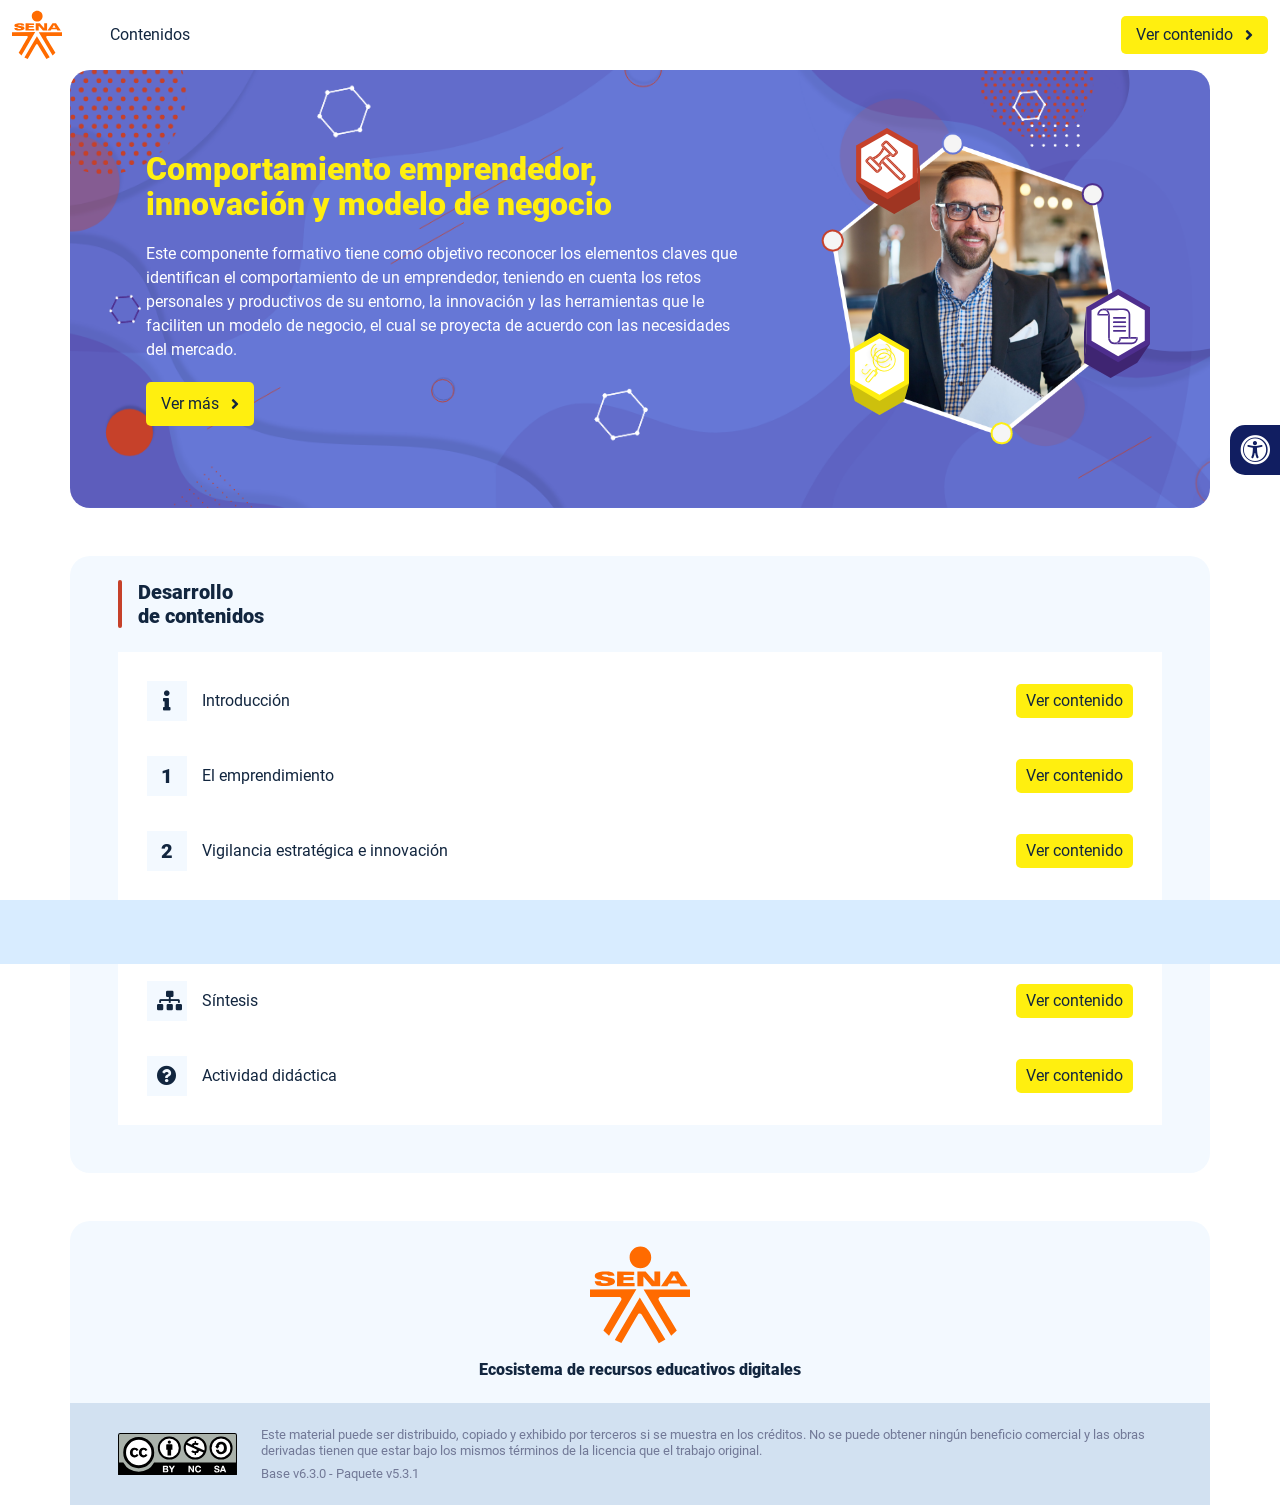
==== commit dfa59960: "new dist" ====
--- a/index.html
+++ b/index.html
@@ -1 +1 @@
-<!DOCTYPE html><html lang=""><head><meta charset="utf-8"><meta http-equiv="X-UA-Compatible" content="IE=edge"><meta name="viewport" content="width=device-width,initial-scale=1"><link rel="icon" href="favicon.ico"><title>Comportamiento emprendedor, innovación y modelo de negocio</title><link href="css/chunk-0c047e41.3babef71.css" rel="prefetch"><link href="css/chunk-25b302c8.3babef71.css" rel="prefetch"><link href="css/chunk-26fc7596.3babef71.css" rel="prefetch"><link href="css/chunk-2d2747e2.3babef71.css" rel="prefetch"><link href="css/chunk-32334cb6.3babef71.css" rel="prefetch"><link href="css/chunk-3c57cd7b.3babef71.css" rel="prefetch"><link href="css/chunk-4f2d402a.3babef71.css" rel="prefetch"><link href="css/chunk-4fde0a08.14d1f3e8.css" rel="prefetch"><link href="css/chunk-515a8379.b8ce51aa.css" rel="prefetch"><link href="css/chunk-59974754.40f78a27.css" rel="prefetch"><link href="css/chunk-6e1e538a.5eb299c6.css" rel="prefetch"><link href="css/chunk-766a929b.57ec8b26.css" rel="prefetch"><link href="css/chunk-f2df7d2c.3babef71.css" rel="prefetch"><link href="css/comple.831dbf52.css" rel="prefetch"><link href="css/creditos.94be174c.css" rel="prefetch"><link href="css/glosario.947ac439.css" rel="prefetch"><link href="css/referencias.b3b1afda.css" rel="prefetch"><link href="js/actividad.40cd0f4a.js" rel="prefetch"><link href="js/chunk-0206bfa0.7ce46fa4.js" rel="prefetch"><link href="js/chunk-0c047e41.65c06850.js" rel="prefetch"><link href="js/chunk-13a6037e.8b7e695d.js" rel="prefetch"><link href="js/chunk-18f95272.1879e092.js" rel="prefetch"><link href="js/chunk-25b302c8.183fbfe3.js" rel="prefetch"><link href="js/chunk-26fc7596.80084470.js" rel="prefetch"><link href="js/chunk-2c06842c.ceac86da.js" rel="prefetch"><link href="js/chunk-2d0e96ec.cd3b3936.js" rel="prefetch"><link href="js/chunk-2d208d90.b3e0e50b.js" rel="prefetch"><link href="js/chunk-2d21d0e2.9184e32d.js" rel="prefetch"><link href="js/chunk-2d22c123.aace8ccf.js" rel="prefetch"><link href="js/chunk-2d2747e2.18f61947.js" rel="prefetch"><link href="js/chunk-2e80bb9a.d63c92a8.js" rel="prefetch"><link href="js/chunk-319206de.ad0ae898.js" rel="prefetch"><link href="js/chunk-32334cb6.8fa71ce3.js" rel="prefetch"><link href="js/chunk-3c57cd7b.e466aac2.js" rel="prefetch"><link href="js/chunk-3d6834f6.b9bfdc54.js" rel="prefetch"><link href="js/chunk-4cdd78c0.4ea87cce.js" rel="prefetch"><link href="js/chunk-4f2d402a.3b2b95a0.js" rel="prefetch"><link href="js/chunk-4fde0a08.fd8e35a9.js" rel="prefetch"><link href="js/chunk-515a8379.e29c8f45.js" rel="prefetch"><link href="js/chunk-53ccb27e.1d97b4a6.js" rel="prefetch"><link href="js/chunk-55d286b8.06935cf1.js" rel="prefetch"><link href="js/chunk-59974754.46a8a95e.js" rel="prefetch"><link href="js/chunk-6e1e538a.683aecdc.js" rel="prefetch"><link href="js/chunk-766a929b.67c5db45.js" rel="prefetch"><link href="js/chunk-c796899c.38b2fc61.js" rel="prefetch"><link href="js/chunk-e8a7823a.9d94e699.js" rel="prefetch"><link href="js/chunk-f2df7d2c.0ff3e30f.js" rel="prefetch"><link href="js/chunk-fde47172.8edc641e.js" rel="prefetch"><link href="js/comple.984d17eb.js" rel="prefetch"><link href="js/creditos.264e0521.js" rel="prefetch"><link href="js/glosario.e13f4757.js" rel="prefetch"><link href="js/intro.df8256d0.js" rel="prefetch"><link href="js/referencias.a62b84ca.js" rel="prefetch"><link href="js/sintesis.4a3a3357.js" rel="prefetch"><link href="js/tema1.5142f054.js" rel="prefetch"><link href="js/tema2.b3716028.js" rel="prefetch"><link href="js/tema3.0e1a48f4.js" rel="prefetch"><link href="css/app.37080a39.css" rel="preload" as="style"><link href="css/chunk-vendors.4b84a7a5.css" rel="preload" as="style"><link href="js/app.1d4605d0.js" rel="preload" as="script"><link href="js/chunk-vendors.4bb4949f.js" rel="preload" as="script"><link href="css/chunk-vendors.4b84a7a5.css" rel="stylesheet"><link href="css/app.37080a39.css" rel="stylesheet"></head><body><noscript><strong>We're sorry but Comportamiento emprendedor, innovación y modelo de negocio doesn't work properly without JavaScript enabled. Please enable it to continue.</strong></noscript><div id="app"></div><script src="js/chunk-vendors.4bb4949f.js"></script><script src="js/app.1d4605d0.js"></script></body></html>+<!DOCTYPE html><html lang=""><head><meta charset="utf-8"><meta http-equiv="X-UA-Compatible" content="IE=edge"><meta name="viewport" content="width=device-width,initial-scale=1"><link rel="icon" href="favicon.ico"><title>Comportamiento emprendedor, innovación y modelo de negocio</title><link href="css/chunk-0c047e41.3babef71.css" rel="prefetch"><link href="css/chunk-25b302c8.3babef71.css" rel="prefetch"><link href="css/chunk-26fc7596.3babef71.css" rel="prefetch"><link href="css/chunk-2d2747e2.3babef71.css" rel="prefetch"><link href="css/chunk-32334cb6.3babef71.css" rel="prefetch"><link href="css/chunk-3c57cd7b.3babef71.css" rel="prefetch"><link href="css/chunk-4f2d402a.3babef71.css" rel="prefetch"><link href="css/chunk-4fde0a08.14d1f3e8.css" rel="prefetch"><link href="css/chunk-515a8379.b8ce51aa.css" rel="prefetch"><link href="css/chunk-59974754.40f78a27.css" rel="prefetch"><link href="css/chunk-6e1e538a.5eb299c6.css" rel="prefetch"><link href="css/chunk-766a929b.57ec8b26.css" rel="prefetch"><link href="css/chunk-f2df7d2c.3babef71.css" rel="prefetch"><link href="css/comple.831dbf52.css" rel="prefetch"><link href="css/creditos.94be174c.css" rel="prefetch"><link href="css/glosario.947ac439.css" rel="prefetch"><link href="css/referencias.b3b1afda.css" rel="prefetch"><link href="js/actividad.ee37ec1c.js" rel="prefetch"><link href="js/chunk-0206bfa0.7ce46fa4.js" rel="prefetch"><link href="js/chunk-0c047e41.65c06850.js" rel="prefetch"><link href="js/chunk-13a6037e.8b7e695d.js" rel="prefetch"><link href="js/chunk-18f95272.1879e092.js" rel="prefetch"><link href="js/chunk-25b302c8.183fbfe3.js" rel="prefetch"><link href="js/chunk-26fc7596.80084470.js" rel="prefetch"><link href="js/chunk-2c06842c.ceac86da.js" rel="prefetch"><link href="js/chunk-2d0e96ec.cd3b3936.js" rel="prefetch"><link href="js/chunk-2d208d90.b3e0e50b.js" rel="prefetch"><link href="js/chunk-2d21d0e2.9184e32d.js" rel="prefetch"><link href="js/chunk-2d22c123.aace8ccf.js" rel="prefetch"><link href="js/chunk-2d2747e2.18f61947.js" rel="prefetch"><link href="js/chunk-2e80bb9a.d63c92a8.js" rel="prefetch"><link href="js/chunk-319206de.ad0ae898.js" rel="prefetch"><link href="js/chunk-32334cb6.8fa71ce3.js" rel="prefetch"><link href="js/chunk-3c57cd7b.e466aac2.js" rel="prefetch"><link href="js/chunk-3d6834f6.b9bfdc54.js" rel="prefetch"><link href="js/chunk-4cdd78c0.4ea87cce.js" rel="prefetch"><link href="js/chunk-4f2d402a.3b2b95a0.js" rel="prefetch"><link href="js/chunk-4fde0a08.fd8e35a9.js" rel="prefetch"><link href="js/chunk-515a8379.e29c8f45.js" rel="prefetch"><link href="js/chunk-53ccb27e.1d97b4a6.js" rel="prefetch"><link href="js/chunk-55d286b8.06935cf1.js" rel="prefetch"><link href="js/chunk-59974754.46a8a95e.js" rel="prefetch"><link href="js/chunk-6e1e538a.683aecdc.js" rel="prefetch"><link href="js/chunk-766a929b.67c5db45.js" rel="prefetch"><link href="js/chunk-c796899c.38b2fc61.js" rel="prefetch"><link href="js/chunk-e8a7823a.9d94e699.js" rel="prefetch"><link href="js/chunk-f2df7d2c.0ff3e30f.js" rel="prefetch"><link href="js/chunk-fde47172.8edc641e.js" rel="prefetch"><link href="js/comple.984d17eb.js" rel="prefetch"><link href="js/creditos.264e0521.js" rel="prefetch"><link href="js/glosario.e13f4757.js" rel="prefetch"><link href="js/intro.1f66314a.js" rel="prefetch"><link href="js/referencias.a62b84ca.js" rel="prefetch"><link href="js/sintesis.241cc080.js" rel="prefetch"><link href="js/tema1.ced3008a.js" rel="prefetch"><link href="js/tema2.1e2959ba.js" rel="prefetch"><link href="js/tema3.ce3bc81e.js" rel="prefetch"><link href="css/app.4df92ced.css" rel="preload" as="style"><link href="css/chunk-vendors.4b84a7a5.css" rel="preload" as="style"><link href="js/app.882bd2af.js" rel="preload" as="script"><link href="js/chunk-vendors.4bb4949f.js" rel="preload" as="script"><link href="css/chunk-vendors.4b84a7a5.css" rel="stylesheet"><link href="css/app.4df92ced.css" rel="stylesheet"></head><body><noscript><strong>We're sorry but Comportamiento emprendedor, innovación y modelo de negocio doesn't work properly without JavaScript enabled. Please enable it to continue.</strong></noscript><div id="app"></div><script src="js/chunk-vendors.4bb4949f.js"></script><script src="js/app.882bd2af.js"></script></body></html>
--- a/css/app.4df92ced.css
+++ b/css/app.4df92ced.css
@@ -0,0 +1 @@
+*{box-sizing:inherit}:after,:before{box-sizing:inherit}html{height:100%;line-height:1.15;box-sizing:border-box;-webkit-font-smoothing:antialiased;-moz-osx-font-smoothing:grayscale;-webkit-text-size-adjust:100%;-ms-text-size-adjust:100%;text-rendering:optimizeLegibility}a,abbr,acronym,address,applet,article,aside,audio,b,big,blockquote,body,canvas,caption,center,cite,code,dd,del,details,dfn,div,dl,dt,em,embed,fieldset,figcaption,figure,footer,form,h1,h2,h3,h4,h5,h6,header,hgroup,html,i,iframe,img,ins,kbd,label,legend,li,mark,menu,nav,object,ol,output,p,pre,q,ruby,s,samp,section,small,span,strike,strong,sub,summary,sup,table,tbody,td,tfoot,th,thead,time,tr,tt,u,ul,var,video{margin:0;padding:0;border:0;outline:0;background:transparent;vertical-align:baseline}article,aside,details,figcaption,figure,footer,header,main,menu,nav,section,summary{display:block}[hidden],template{display:none}hr{box-sizing:content-box;height:0;border-bottom:1px solid #e8e8e8;border-left:0;border-right:0;border-top:0;margin:1.5em 0;overflow:visible}[hidden]{display:none}a{font-family:Roboto,sans-serif;font-size:1em;font-weight:400;text-decoration:none;color:#12263f;background-color:transparent;transition:all .15s ease-in-out;-webkit-text-decoration-skip:objects}a:active,a:hover{outline-width:0}a:active,a:focus,a:hover{color:#000}[type=button],[type=reset],[type=submit],button{-webkit-appearance:none;-moz-appearance:none;appearance:none;cursor:pointer;display:inline-block;vertical-align:middle;border:0;border-radius:5px;color:#12263f;background-color:#ffef0f;font-family:Roboto,sans-serif;font-weight:400;font-size:1em;-webkit-font-smoothing:antialiased;line-height:1em;white-space:nowrap;text-decoration:none;text-transform:none;padding:.75em 1.5em;margin:0;-moz-user-select:none;-ms-user-select:none;user-select:none;overflow:visible;transition:background-color .15s ease-in-out}[type=button]:focus,[type=button]:hover,[type=reset]:focus,[type=reset]:hover,[type=submit]:focus,[type=submit]:hover,button:focus,button:hover{background-color:#ffef0f;color:#12263f}[type=button]:disabled,[type=reset]:disabled,[type=submit]:disabled,button:disabled{cursor:not-allowed;opacity:.5}[type=button]:disabled:hover,[type=reset]:disabled:hover,[type=submit]:disabled:hover,button:disabled:hover{background-color:#ffef0f}input,select,textarea{margin:0;display:block;font-family:Roboto,sans-serif;font-size:16px}input{overflow:visible}[type=color],[type=date],[type=datetime-local],[type=datetime],[type=email],[type=month],[type=number],[type=password],[type=search],[type=tel],[type=text],[type=time],[type=url],[type=week],input:not([type]),select,select[multiple],textarea{background-color:#fff;border:1px solid #e8e8e8;border-radius:5px;box-shadow:inset 0 1px 3px rgba(0,0,0,.06);box-sizing:inherit;margin-bottom:.75em;padding:.5em;transition:border-color .15s ease-in-out;width:100%}[type=color]:hover,[type=date]:hover,[type=datetime-local]:hover,[type=datetime]:hover,[type=email]:hover,[type=month]:hover,[type=number]:hover,[type=password]:hover,[type=search]:hover,[type=tel]:hover,[type=text]:hover,[type=time]:hover,[type=url]:hover,[type=week]:hover,input:not([type]):hover,select:hover,select[multiple]:hover,textarea:hover{border-color:shade(#e8e8e8,20%)}[type=color]:focus,[type=date]:focus,[type=datetime-local]:focus,[type=datetime]:focus,[type=email]:focus,[type=month]:focus,[type=number]:focus,[type=password]:focus,[type=search]:focus,[type=tel]:focus,[type=text]:focus,[type=time]:focus,[type=url]:focus,[type=week]:focus,input:not([type]):focus,select:focus,select[multiple]:focus,textarea:focus{border-color:#c6412a;box-shadow:inset 0 1px 3px rgba(0,0,0,.06),0 0 5px rgba(82,101,209,.7);outline:none}[type=color]:disabled,[type=date]:disabled,[type=datetime-local]:disabled,[type=datetime]:disabled,[type=email]:disabled,[type=month]:disabled,[type=number]:disabled,[type=password]:disabled,[type=search]:disabled,[type=tel]:disabled,[type=text]:disabled,[type=time]:disabled,[type=url]:disabled,[type=week]:disabled,input:not([type]):disabled,select:disabled,select[multiple]:disabled,textarea:disabled{background-color:shade(#fff,5%);cursor:not-allowed}[type=color]:disabled:hover,[type=date]:disabled:hover,[type=datetime-local]:disabled:hover,[type=datetime]:disabled:hover,[type=email]:disabled:hover,[type=month]:disabled:hover,[type=number]:disabled:hover,[type=password]:disabled:hover,[type=search]:disabled:hover,[type=tel]:disabled:hover,[type=text]:disabled:hover,[type=time]:disabled:hover,[type=url]:disabled:hover,[type=week]:disabled:hover,input:not([type]):disabled:hover,select:disabled:hover,select[multiple]:disabled:hover,textarea:disabled:hover{border:1px solid #e8e8e8}select{text-transform:none;max-width:100%;border-radius:5px}::-webkit-file-upload-button{background-color:#ffef0f;border:none;cursor:pointer;color:#12263f;border-radius:5px;padding:.75em 1.5em}::-webkit-file-upload-button:hover{background-color:#ffef0f}optgroup{font-weight:700}fieldset{border:1px solid #e8e8e8;background-color:transparent;padding:1.5em;-webkit-margin-start:0;-webkit-margin-end:0;-webkit-padding-before:1.5em;-webkit-padding-start:1.5em;-webkit-padding-end:1.5em;-webkit-padding-after:1.5em}legend{box-sizing:border-box;color:inherit;display:table;max-width:100%;padding:0;white-space:normal;font-weight:600;-webkit-padding-start:0;-webkit-padding-end:0}label,legend{margin-bottom:.375em}label{display:block;font-size:1em;font-family:Roboto,sans-serif;font-weight:900}textarea{overflow:auto;resize:vertical}[type=checkbox],[type=radio]{box-sizing:border-box;padding:0;display:inline;margin-right:.375em}[type=number]::-webkit-inner-spin-button,[type=number]::-webkit-outer-spin-button{height:auto}[type=search]{-webkit-appearance:textfield;outline-offset:-2px}[type=search]::-webkit-search-cancel-button,[type=search]::-webkit-search-decoration{-webkit-appearance:none;-moz-appearance:none}::-moz-placeholder{color:#999}:-ms-input-placeholder{color:#999}::placeholder{color:#999}::-webkit-file-upload-button{-webkit-appearance:button;-moz-appearance:button;font:inherit}[type=file]{margin-bottom:.75em;width:100%}[type=button],[type=reset],[type=submit],button{-webkit-appearance:button}[type=button]::-moz-focus-inner,[type=reset]::-moz-focus-inner,[type=submit]::-moz-focus-inner,button::-moz-focus-inner{border-style:none;padding:0}[type=button]:-moz-focusring,[type=reset]:-moz-focusring,[type=submit]:-moz-focusring,button:-moz-focusring{outline:1px dotted ButtonText}progress{vertical-align:baseline}ol,ul{list-style:none;margin-bottom:1em}dt{font-weight:700}figure,img,picture,svg{margin:0;width:100%;max-width:100%}figcaption{display:block;background-color:#e8e8e8;padding:.75em 1.5em;font-size:.8em;font-weight:700}img,svg{display:block;border-style:none}svg:not(:root){overflow:hidden}audio,canvas,progress,video{display:inline-block}audio:not([controls]){display:none;height:0}template{display:none}table{border-collapse:collapse;border-spacing:0;table-layout:fixed;width:100%}td,th,tr{vertical-align:middle}td,th{border:1px solid #e8e8e8;padding:.75em}th{font-size:.875em;line-height:1.2}td{line-height:1.5}body{font-size:16px;font-weight:400;line-height:1.5}body,h1,h2,h3,h4,h5,h6{color:#12263f;font-family:Roboto,sans-serif}h1,h2,h3,h4,h5,h6{font-weight:900;line-height:1.2;margin:0 0 .75em}h1{font-size:2em}h2{font-size:1.5em}h3{font-size:1.25em}h4{font-size:1.125em}h5{font-size:1em}h6{font-size:.875em}p{font-family:Roboto,sans-serif;font-size:1em;font-weight:400;line-height:1.5;color:#12263f;margin-bottom:1em}b,strong{font-weight:700}dfn,em,i{font-style:italic}br{line-height:2em}u{text-decoration:underline}code,kbd,pre,samp{color:#727997;font-family:Lucida Console,Courier New,monospace;font-size:1em}sub,sup{font-size:75%;line-height:0;position:relative;vertical-align:baseline}sub{bottom:-.25em}sup{top:-.5em}small{font-size:80%}mark{background-color:#ffeb3b;color:#000}abbr[title]{border-bottom:none;text-decoration:underline;text-decoration:underline dotted}blockquote,q{quotes:none}::selection{background:#2196f3!important;color:#fff!important;text-shadow:none}::-moz-selection{background:#2196f3!important;color:#fff!important;text-shadow:none}img::selection{background:transparent}img::-moz-selection{background:transparent}body{-webkit-tap-highlight-color:#2196F3!important}details,menu{display:block}summary{display:list-item}@media print{*{background:transparent!important;color:#000!important;box-shadow:none!important;text-shadow:none!important}:after,:before,:first-letter,:first-line{background:transparent!important;color:#000!important;box-shadow:none!important;text-shadow:none!important}a,a:visited{text-decoration:underline}a[href]:after{content:" (" attr(href) ")"}a abbr[title]:after{content:" (" attr(title) ")"}a[href^="#"]:after,a[href^="javascript:"]:after{content:""}blockquote,pre{border:1px solid #999;page-break-inside:avoid}thead{display:table-header-group}img,tr{page-break-inside:avoid}img{max-width:100%!important}h2,h3,p{orphans:3;widows:3}h2,h3{page-break-after:avoid}}[data-aos][data-aos][data-aos-duration="50"],body[data-aos-duration="50"] [data-aos]{transition-duration:50ms}[data-aos][data-aos][data-aos-delay="50"],body[data-aos-delay="50"] [data-aos]{transition-delay:0s}[data-aos][data-aos][data-aos-delay="50"].aos-animate,body[data-aos-delay="50"] [data-aos].aos-animate{transition-delay:50ms}[data-aos][data-aos][data-aos-duration="100"],body[data-aos-duration="100"] [data-aos]{transition-duration:.1s}[data-aos][data-aos][data-aos-delay="100"],body[data-aos-delay="100"] [data-aos]{transition-delay:0s}[data-aos][data-aos][data-aos-delay="100"].aos-animate,body[data-aos-delay="100"] [data-aos].aos-animate{transition-delay:.1s}[data-aos][data-aos][data-aos-duration="150"],body[data-aos-duration="150"] [data-aos]{transition-duration:.15s}[data-aos][data-aos][data-aos-delay="150"],body[data-aos-delay="150"] [data-aos]{transition-delay:0s}[data-aos][data-aos][data-aos-delay="150"].aos-animate,body[data-aos-delay="150"] [data-aos].aos-animate{transition-delay:.15s}[data-aos][data-aos][data-aos-duration="200"],body[data-aos-duration="200"] [data-aos]{transition-duration:.2s}[data-aos][data-aos][data-aos-delay="200"],body[data-aos-delay="200"] [data-aos]{transition-delay:0s}[data-aos][data-aos][data-aos-delay="200"].aos-animate,body[data-aos-delay="200"] [data-aos].aos-animate{transition-delay:.2s}[data-aos][data-aos][data-aos-duration="250"],body[data-aos-duration="250"] [data-aos]{transition-duration:.25s}[data-aos][data-aos][data-aos-delay="250"],body[data-aos-delay="250"] [data-aos]{transition-delay:0s}[data-aos][data-aos][data-aos-delay="250"].aos-animate,body[data-aos-delay="250"] [data-aos].aos-animate{transition-delay:.25s}[data-aos][data-aos][data-aos-duration="300"],body[data-aos-duration="300"] [data-aos]{transition-duration:.3s}[data-aos][data-aos][data-aos-delay="300"],body[data-aos-delay="300"] [data-aos]{transition-delay:0s}[data-aos][data-aos][data-aos-delay="300"].aos-animate,body[data-aos-delay="300"] [data-aos].aos-animate{transition-delay:.3s}[data-aos][data-aos][data-aos-duration="350"],body[data-aos-duration="350"] [data-aos]{transition-duration:.35s}[data-aos][data-aos][data-aos-delay="350"],body[data-aos-delay="350"] [data-aos]{transition-delay:0s}[data-aos][data-aos][data-aos-delay="350"].aos-animate,body[data-aos-delay="350"] [data-aos].aos-animate{transition-delay:.35s}[data-aos][data-aos][data-aos-duration="400"],body[data-aos-duration="400"] [data-aos]{transition-duration:.4s}[data-aos][data-aos][data-aos-delay="400"],body[data-aos-delay="400"] [data-aos]{transition-delay:0s}[data-aos][data-aos][data-aos-delay="400"].aos-animate,body[data-aos-delay="400"] [data-aos].aos-animate{transition-delay:.4s}[data-aos][data-aos][data-aos-duration="450"],body[data-aos-duration="450"] [data-aos]{transition-duration:.45s}[data-aos][data-aos][data-aos-delay="450"],body[data-aos-delay="450"] [data-aos]{transition-delay:0s}[data-aos][data-aos][data-aos-delay="450"].aos-animate,body[data-aos-delay="450"] [data-aos].aos-animate{transition-delay:.45s}[data-aos][data-aos][data-aos-duration="500"],body[data-aos-duration="500"] [data-aos]{transition-duration:.5s}[data-aos][data-aos][data-aos-delay="500"],body[data-aos-delay="500"] [data-aos]{transition-delay:0s}[data-aos][data-aos][data-aos-delay="500"].aos-animate,body[data-aos-delay="500"] [data-aos].aos-animate{transition-delay:.5s}[data-aos][data-aos][data-aos-duration="550"],body[data-aos-duration="550"] [data-aos]{transition-duration:.55s}[data-aos][data-aos][data-aos-delay="550"],body[data-aos-delay="550"] [data-aos]{transition-delay:0s}[data-aos][data-aos][data-aos-delay="550"].aos-animate,body[data-aos-delay="550"] [data-aos].aos-animate{transition-delay:.55s}[data-aos][data-aos][data-aos-duration="600"],body[data-aos-duration="600"] [data-aos]{transition-duration:.6s}[data-aos][data-aos][data-aos-delay="600"],body[data-aos-delay="600"] [data-aos]{transition-delay:0s}[data-aos][data-aos][data-aos-delay="600"].aos-animate,body[data-aos-delay="600"] [data-aos].aos-animate{transition-delay:.6s}[data-aos][data-aos][data-aos-duration="650"],body[data-aos-duration="650"] [data-aos]{transition-duration:.65s}[data-aos][data-aos][data-aos-delay="650"],body[data-aos-delay="650"] [data-aos]{transition-delay:0s}[data-aos][data-aos][data-aos-delay="650"].aos-animate,body[data-aos-delay="650"] [data-aos].aos-animate{transition-delay:.65s}[data-aos][data-aos][data-aos-duration="700"],body[data-aos-duration="700"] [data-aos]{transition-duration:.7s}[data-aos][data-aos][data-aos-delay="700"],body[data-aos-delay="700"] [data-aos]{transition-delay:0s}[data-aos][data-aos][data-aos-delay="700"].aos-animate,body[data-aos-delay="700"] [data-aos].aos-animate{transition-delay:.7s}[data-aos][data-aos][data-aos-duration="750"],body[data-aos-duration="750"] [data-aos]{transition-duration:.75s}[data-aos][data-aos][data-aos-delay="750"],body[data-aos-delay="750"] [data-aos]{transition-delay:0s}[data-aos][data-aos][data-aos-delay="750"].aos-animate,body[data-aos-delay="750"] [data-aos].aos-animate{transition-delay:.75s}[data-aos][data-aos][data-aos-duration="800"],body[data-aos-duration="800"] [data-aos]{transition-duration:.8s}[data-aos][data-aos][data-aos-delay="800"],body[data-aos-delay="800"] [data-aos]{transition-delay:0s}[data-aos][data-aos][data-aos-delay="800"].aos-animate,body[data-aos-delay="800"] [data-aos].aos-animate{transition-delay:.8s}[data-aos][data-aos][data-aos-duration="850"],body[data-aos-duration="850"] [data-aos]{transition-duration:.85s}[data-aos][data-aos][data-aos-delay="850"],body[data-aos-delay="850"] [data-aos]{transition-delay:0s}[data-aos][data-aos][data-aos-delay="850"].aos-animate,body[data-aos-delay="850"] [data-aos].aos-animate{transition-delay:.85s}[data-aos][data-aos][data-aos-duration="900"],body[data-aos-duration="900"] [data-aos]{transition-duration:.9s}[data-aos][data-aos][data-aos-delay="900"],body[data-aos-delay="900"] [data-aos]{transition-delay:0s}[data-aos][data-aos][data-aos-delay="900"].aos-animate,body[data-aos-delay="900"] [data-aos].aos-animate{transition-delay:.9s}[data-aos][data-aos][data-aos-duration="950"],body[data-aos-duration="950"] [data-aos]{transition-duration:.95s}[data-aos][data-aos][data-aos-delay="950"],body[data-aos-delay="950"] [data-aos]{transition-delay:0s}[data-aos][data-aos][data-aos-delay="950"].aos-animate,body[data-aos-delay="950"] [data-aos].aos-animate{transition-delay:.95s}[data-aos][data-aos][data-aos-duration="1000"],body[data-aos-duration="1000"] [data-aos]{transition-duration:1s}[data-aos][data-aos][data-aos-delay="1000"],body[data-aos-delay="1000"] [data-aos]{transition-delay:0s}[data-aos][data-aos][data-aos-delay="1000"].aos-animate,body[data-aos-delay="1000"] [data-aos].aos-animate{transition-delay:1s}[data-aos][data-aos][data-aos-duration="1050"],body[data-aos-duration="1050"] [data-aos]{transition-duration:1.05s}[data-aos][data-aos][data-aos-delay="1050"],body[data-aos-delay="1050"] [data-aos]{transition-delay:0s}[data-aos][data-aos][data-aos-delay="1050"].aos-animate,body[data-aos-delay="1050"] [data-aos].aos-animate{transition-delay:1.05s}[data-aos][data-aos][data-aos-duration="1100"],body[data-aos-duration="1100"] [data-aos]{transition-duration:1.1s}[data-aos][data-aos][data-aos-delay="1100"],body[data-aos-delay="1100"] [data-aos]{transition-delay:0s}[data-aos][data-aos][data-aos-delay="1100"].aos-animate,body[data-aos-delay="1100"] [data-aos].aos-animate{transition-delay:1.1s}[data-aos][data-aos][data-aos-duration="1150"],body[data-aos-duration="1150"] [data-aos]{transition-duration:1.15s}[data-aos][data-aos][data-aos-delay="1150"],body[data-aos-delay="1150"] [data-aos]{transition-delay:0s}[data-aos][data-aos][data-aos-delay="1150"].aos-animate,body[data-aos-delay="1150"] [data-aos].aos-animate{transition-delay:1.15s}[data-aos][data-aos][data-aos-duration="1200"],body[data-aos-duration="1200"] [data-aos]{transition-duration:1.2s}[data-aos][data-aos][data-aos-delay="1200"],body[data-aos-delay="1200"] [data-aos]{transition-delay:0s}[data-aos][data-aos][data-aos-delay="1200"].aos-animate,body[data-aos-delay="1200"] [data-aos].aos-animate{transition-delay:1.2s}[data-aos][data-aos][data-aos-duration="1250"],body[data-aos-duration="1250"] [data-aos]{transition-duration:1.25s}[data-aos][data-aos][data-aos-delay="1250"],body[data-aos-delay="1250"] [data-aos]{transition-delay:0s}[data-aos][data-aos][data-aos-delay="1250"].aos-animate,body[data-aos-delay="1250"] [data-aos].aos-animate{transition-delay:1.25s}[data-aos][data-aos][data-aos-duration="1300"],body[data-aos-duration="1300"] [data-aos]{transition-duration:1.3s}[data-aos][data-aos][data-aos-delay="1300"],body[data-aos-delay="1300"] [data-aos]{transition-delay:0s}[data-aos][data-aos][data-aos-delay="1300"].aos-animate,body[data-aos-delay="1300"] [data-aos].aos-animate{transition-delay:1.3s}[data-aos][data-aos][data-aos-duration="1350"],body[data-aos-duration="1350"] [data-aos]{transition-duration:1.35s}[data-aos][data-aos][data-aos-delay="1350"],body[data-aos-delay="1350"] [data-aos]{transition-delay:0s}[data-aos][data-aos][data-aos-delay="1350"].aos-animate,body[data-aos-delay="1350"] [data-aos].aos-animate{transition-delay:1.35s}[data-aos][data-aos][data-aos-duration="1400"],body[data-aos-duration="1400"] [data-aos]{transition-duration:1.4s}[data-aos][data-aos][data-aos-delay="1400"],body[data-aos-delay="1400"] [data-aos]{transition-delay:0s}[data-aos][data-aos][data-aos-delay="1400"].aos-animate,body[data-aos-delay="1400"] [data-aos].aos-animate{transition-delay:1.4s}[data-aos][data-aos][data-aos-duration="1450"],body[data-aos-duration="1450"] [data-aos]{transition-duration:1.45s}[data-aos][data-aos][data-aos-delay="1450"],body[data-aos-delay="1450"] [data-aos]{transition-delay:0s}[data-aos][data-aos][data-aos-delay="1450"].aos-animate,body[data-aos-delay="1450"] [data-aos].aos-animate{transition-delay:1.45s}[data-aos][data-aos][data-aos-duration="1500"],body[data-aos-duration="1500"] [data-aos]{transition-duration:1.5s}[data-aos][data-aos][data-aos-delay="1500"],body[data-aos-delay="1500"] [data-aos]{transition-delay:0s}[data-aos][data-aos][data-aos-delay="1500"].aos-animate,body[data-aos-delay="1500"] [data-aos].aos-animate{transition-delay:1.5s}[data-aos][data-aos][data-aos-duration="1550"],body[data-aos-duration="1550"] [data-aos]{transition-duration:1.55s}[data-aos][data-aos][data-aos-delay="1550"],body[data-aos-delay="1550"] [data-aos]{transition-delay:0s}[data-aos][data-aos][data-aos-delay="1550"].aos-animate,body[data-aos-delay="1550"] [data-aos].aos-animate{transition-delay:1.55s}[data-aos][data-aos][data-aos-duration="1600"],body[data-aos-duration="1600"] [data-aos]{transition-duration:1.6s}[data-aos][data-aos][data-aos-delay="1600"],body[data-aos-delay="1600"] [data-aos]{transition-delay:0s}[data-aos][data-aos][data-aos-delay="1600"].aos-animate,body[data-aos-delay="1600"] [data-aos].aos-animate{transition-delay:1.6s}[data-aos][data-aos][data-aos-duration="1650"],body[data-aos-duration="1650"] [data-aos]{transition-duration:1.65s}[data-aos][data-aos][data-aos-delay="1650"],body[data-aos-delay="1650"] [data-aos]{transition-delay:0s}[data-aos][data-aos][data-aos-delay="1650"].aos-animate,body[data-aos-delay="1650"] [data-aos].aos-animate{transition-delay:1.65s}[data-aos][data-aos][data-aos-duration="1700"],body[data-aos-duration="1700"] [data-aos]{transition-duration:1.7s}[data-aos][data-aos][data-aos-delay="1700"],body[data-aos-delay="1700"] [data-aos]{transition-delay:0s}[data-aos][data-aos][data-aos-delay="1700"].aos-animate,body[data-aos-delay="1700"] [data-aos].aos-animate{transition-delay:1.7s}[data-aos][data-aos][data-aos-duration="1750"],body[data-aos-duration="1750"] [data-aos]{transition-duration:1.75s}[data-aos][data-aos][data-aos-delay="1750"],body[data-aos-delay="1750"] [data-aos]{transition-delay:0s}[data-aos][data-aos][data-aos-delay="1750"].aos-animate,body[data-aos-delay="1750"] [data-aos].aos-animate{transition-delay:1.75s}[data-aos][data-aos][data-aos-duration="1800"],body[data-aos-duration="1800"] [data-aos]{transition-duration:1.8s}[data-aos][data-aos][data-aos-delay="1800"],body[data-aos-delay="1800"] [data-aos]{transition-delay:0s}[data-aos][data-aos][data-aos-delay="1800"].aos-animate,body[data-aos-delay="1800"] [data-aos].aos-animate{transition-delay:1.8s}[data-aos][data-aos][data-aos-duration="1850"],body[data-aos-duration="1850"] [data-aos]{transition-duration:1.85s}[data-aos][data-aos][data-aos-delay="1850"],body[data-aos-delay="1850"] [data-aos]{transition-delay:0s}[data-aos][data-aos][data-aos-delay="1850"].aos-animate,body[data-aos-delay="1850"] [data-aos].aos-animate{transition-delay:1.85s}[data-aos][data-aos][data-aos-duration="1900"],body[data-aos-duration="1900"] [data-aos]{transition-duration:1.9s}[data-aos][data-aos][data-aos-delay="1900"],body[data-aos-delay="1900"] [data-aos]{transition-delay:0s}[data-aos][data-aos][data-aos-delay="1900"].aos-animate,body[data-aos-delay="1900"] [data-aos].aos-animate{transition-delay:1.9s}[data-aos][data-aos][data-aos-duration="1950"],body[data-aos-duration="1950"] [data-aos]{transition-duration:1.95s}[data-aos][data-aos][data-aos-delay="1950"],body[data-aos-delay="1950"] [data-aos]{transition-delay:0s}[data-aos][data-aos][data-aos-delay="1950"].aos-animate,body[data-aos-delay="1950"] [data-aos].aos-animate{transition-delay:1.95s}[data-aos][data-aos][data-aos-duration="2000"],body[data-aos-duration="2000"] [data-aos]{transition-duration:2s}[data-aos][data-aos][data-aos-delay="2000"],body[data-aos-delay="2000"] [data-aos]{transition-delay:0s}[data-aos][data-aos][data-aos-delay="2000"].aos-animate,body[data-aos-delay="2000"] [data-aos].aos-animate{transition-delay:2s}[data-aos][data-aos][data-aos-duration="2050"],body[data-aos-duration="2050"] [data-aos]{transition-duration:2.05s}[data-aos][data-aos][data-aos-delay="2050"],body[data-aos-delay="2050"] [data-aos]{transition-delay:0s}[data-aos][data-aos][data-aos-delay="2050"].aos-animate,body[data-aos-delay="2050"] [data-aos].aos-animate{transition-delay:2.05s}[data-aos][data-aos][data-aos-duration="2100"],body[data-aos-duration="2100"] [data-aos]{transition-duration:2.1s}[data-aos][data-aos][data-aos-delay="2100"],body[data-aos-delay="2100"] [data-aos]{transition-delay:0s}[data-aos][data-aos][data-aos-delay="2100"].aos-animate,body[data-aos-delay="2100"] [data-aos].aos-animate{transition-delay:2.1s}[data-aos][data-aos][data-aos-duration="2150"],body[data-aos-duration="2150"] [data-aos]{transition-duration:2.15s}[data-aos][data-aos][data-aos-delay="2150"],body[data-aos-delay="2150"] [data-aos]{transition-delay:0s}[data-aos][data-aos][data-aos-delay="2150"].aos-animate,body[data-aos-delay="2150"] [data-aos].aos-animate{transition-delay:2.15s}[data-aos][data-aos][data-aos-duration="2200"],body[data-aos-duration="2200"] [data-aos]{transition-duration:2.2s}[data-aos][data-aos][data-aos-delay="2200"],body[data-aos-delay="2200"] [data-aos]{transition-delay:0s}[data-aos][data-aos][data-aos-delay="2200"].aos-animate,body[data-aos-delay="2200"] [data-aos].aos-animate{transition-delay:2.2s}[data-aos][data-aos][data-aos-duration="2250"],body[data-aos-duration="2250"] [data-aos]{transition-duration:2.25s}[data-aos][data-aos][data-aos-delay="2250"],body[data-aos-delay="2250"] [data-aos]{transition-delay:0s}[data-aos][data-aos][data-aos-delay="2250"].aos-animate,body[data-aos-delay="2250"] [data-aos].aos-animate{transition-delay:2.25s}[data-aos][data-aos][data-aos-duration="2300"],body[data-aos-duration="2300"] [data-aos]{transition-duration:2.3s}[data-aos][data-aos][data-aos-delay="2300"],body[data-aos-delay="2300"] [data-aos]{transition-delay:0s}[data-aos][data-aos][data-aos-delay="2300"].aos-animate,body[data-aos-delay="2300"] [data-aos].aos-animate{transition-delay:2.3s}[data-aos][data-aos][data-aos-duration="2350"],body[data-aos-duration="2350"] [data-aos]{transition-duration:2.35s}[data-aos][data-aos][data-aos-delay="2350"],body[data-aos-delay="2350"] [data-aos]{transition-delay:0s}[data-aos][data-aos][data-aos-delay="2350"].aos-animate,body[data-aos-delay="2350"] [data-aos].aos-animate{transition-delay:2.35s}[data-aos][data-aos][data-aos-duration="2400"],body[data-aos-duration="2400"] [data-aos]{transition-duration:2.4s}[data-aos][data-aos][data-aos-delay="2400"],body[data-aos-delay="2400"] [data-aos]{transition-delay:0s}[data-aos][data-aos][data-aos-delay="2400"].aos-animate,body[data-aos-delay="2400"] [data-aos].aos-animate{transition-delay:2.4s}[data-aos][data-aos][data-aos-duration="2450"],body[data-aos-duration="2450"] [data-aos]{transition-duration:2.45s}[data-aos][data-aos][data-aos-delay="2450"],body[data-aos-delay="2450"] [data-aos]{transition-delay:0s}[data-aos][data-aos][data-aos-delay="2450"].aos-animate,body[data-aos-delay="2450"] [data-aos].aos-animate{transition-delay:2.45s}[data-aos][data-aos][data-aos-duration="2500"],body[data-aos-duration="2500"] [data-aos]{transition-duration:2.5s}[data-aos][data-aos][data-aos-delay="2500"],body[data-aos-delay="2500"] [data-aos]{transition-delay:0s}[data-aos][data-aos][data-aos-delay="2500"].aos-animate,body[data-aos-delay="2500"] [data-aos].aos-animate{transition-delay:2.5s}[data-aos][data-aos][data-aos-duration="2550"],body[data-aos-duration="2550"] [data-aos]{transition-duration:2.55s}[data-aos][data-aos][data-aos-delay="2550"],body[data-aos-delay="2550"] [data-aos]{transition-delay:0s}[data-aos][data-aos][data-aos-delay="2550"].aos-animate,body[data-aos-delay="2550"] [data-aos].aos-animate{transition-delay:2.55s}[data-aos][data-aos][data-aos-duration="2600"],body[data-aos-duration="2600"] [data-aos]{transition-duration:2.6s}[data-aos][data-aos][data-aos-delay="2600"],body[data-aos-delay="2600"] [data-aos]{transition-delay:0s}[data-aos][data-aos][data-aos-delay="2600"].aos-animate,body[data-aos-delay="2600"] [data-aos].aos-animate{transition-delay:2.6s}[data-aos][data-aos][data-aos-duration="2650"],body[data-aos-duration="2650"] [data-aos]{transition-duration:2.65s}[data-aos][data-aos][data-aos-delay="2650"],body[data-aos-delay="2650"] [data-aos]{transition-delay:0s}[data-aos][data-aos][data-aos-delay="2650"].aos-animate,body[data-aos-delay="2650"] [data-aos].aos-animate{transition-delay:2.65s}[data-aos][data-aos][data-aos-duration="2700"],body[data-aos-duration="2700"] [data-aos]{transition-duration:2.7s}[data-aos][data-aos][data-aos-delay="2700"],body[data-aos-delay="2700"] [data-aos]{transition-delay:0s}[data-aos][data-aos][data-aos-delay="2700"].aos-animate,body[data-aos-delay="2700"] [data-aos].aos-animate{transition-delay:2.7s}[data-aos][data-aos][data-aos-duration="2750"],body[data-aos-duration="2750"] [data-aos]{transition-duration:2.75s}[data-aos][data-aos][data-aos-delay="2750"],body[data-aos-delay="2750"] [data-aos]{transition-delay:0s}[data-aos][data-aos][data-aos-delay="2750"].aos-animate,body[data-aos-delay="2750"] [data-aos].aos-animate{transition-delay:2.75s}[data-aos][data-aos][data-aos-duration="2800"],body[data-aos-duration="2800"] [data-aos]{transition-duration:2.8s}[data-aos][data-aos][data-aos-delay="2800"],body[data-aos-delay="2800"] [data-aos]{transition-delay:0s}[data-aos][data-aos][data-aos-delay="2800"].aos-animate,body[data-aos-delay="2800"] [data-aos].aos-animate{transition-delay:2.8s}[data-aos][data-aos][data-aos-duration="2850"],body[data-aos-duration="2850"] [data-aos]{transition-duration:2.85s}[data-aos][data-aos][data-aos-delay="2850"],body[data-aos-delay="2850"] [data-aos]{transition-delay:0s}[data-aos][data-aos][data-aos-delay="2850"].aos-animate,body[data-aos-delay="2850"] [data-aos].aos-animate{transition-delay:2.85s}[data-aos][data-aos][data-aos-duration="2900"],body[data-aos-duration="2900"] [data-aos]{transition-duration:2.9s}[data-aos][data-aos][data-aos-delay="2900"],body[data-aos-delay="2900"] [data-aos]{transition-delay:0s}[data-aos][data-aos][data-aos-delay="2900"].aos-animate,body[data-aos-delay="2900"] [data-aos].aos-animate{transition-delay:2.9s}[data-aos][data-aos][data-aos-duration="2950"],body[data-aos-duration="2950"] [data-aos]{transition-duration:2.95s}[data-aos][data-aos][data-aos-delay="2950"],body[data-aos-delay="2950"] [data-aos]{transition-delay:0s}[data-aos][data-aos][data-aos-delay="2950"].aos-animate,body[data-aos-delay="2950"] [data-aos].aos-animate{transition-delay:2.95s}[data-aos][data-aos][data-aos-duration="3000"],body[data-aos-duration="3000"] [data-aos]{transition-duration:3s}[data-aos][data-aos][data-aos-delay="3000"],body[data-aos-delay="3000"] [data-aos]{transition-delay:0s}[data-aos][data-aos][data-aos-delay="3000"].aos-animate,body[data-aos-delay="3000"] [data-aos].aos-animate{transition-delay:3s}[data-aos]{pointer-events:none}[data-aos].aos-animate{pointer-events:auto}[data-aos][data-aos][data-aos-easing=linear],body[data-aos-easing=linear] [data-aos]{transition-timing-function:cubic-bezier(.25,.25,.75,.75)}[data-aos][data-aos][data-aos-easing=ease],body[data-aos-easing=ease] [data-aos]{transition-timing-function:ease}[data-aos][data-aos][data-aos-easing=ease-in],body[data-aos-easing=ease-in] [data-aos]{transition-timing-function:ease-in}[data-aos][data-aos][data-aos-easing=ease-out],body[data-aos-easing=ease-out] [data-aos]{transition-timing-function:ease-out}[data-aos][data-aos][data-aos-easing=ease-in-out],body[data-aos-easing=ease-in-out] [data-aos]{transition-timing-function:ease-in-out}[data-aos][data-aos][data-aos-easing=ease-in-back],body[data-aos-easing=ease-in-back] [data-aos]{transition-timing-function:cubic-bezier(.6,-.28,.735,.045)}[data-aos][data-aos][data-aos-easing=ease-out-back],body[data-aos-easing=ease-out-back] [data-aos]{transition-timing-function:cubic-bezier(.175,.885,.32,1.275)}[data-aos][data-aos][data-aos-easing=ease-in-out-back],body[data-aos-easing=ease-in-out-back] [data-aos]{transition-timing-function:cubic-bezier(.68,-.55,.265,1.55)}[data-aos][data-aos][data-aos-easing=ease-in-sine],body[data-aos-easing=ease-in-sine] [data-aos]{transition-timing-function:cubic-bezier(.47,0,.745,.715)}[data-aos][data-aos][data-aos-easing=ease-out-sine],body[data-aos-easing=ease-out-sine] [data-aos]{transition-timing-function:cubic-bezier(.39,.575,.565,1)}[data-aos][data-aos][data-aos-easing=ease-in-out-sine],body[data-aos-easing=ease-in-out-sine] [data-aos]{transition-timing-function:cubic-bezier(.445,.05,.55,.95)}[data-aos][data-aos][data-aos-easing=ease-in-quad],body[data-aos-easing=ease-in-quad] [data-aos]{transition-timing-function:cubic-bezier(.55,.085,.68,.53)}[data-aos][data-aos][data-aos-easing=ease-out-quad],body[data-aos-easing=ease-out-quad] [data-aos]{transition-timing-function:cubic-bezier(.25,.46,.45,.94)}[data-aos][data-aos][data-aos-easing=ease-in-out-quad],body[data-aos-easing=ease-in-out-quad] [data-aos]{transition-timing-function:cubic-bezier(.455,.03,.515,.955)}[data-aos][data-aos][data-aos-easing=ease-in-cubic],body[data-aos-easing=ease-in-cubic] [data-aos]{transition-timing-function:cubic-bezier(.55,.085,.68,.53)}[data-aos][data-aos][data-aos-easing=ease-out-cubic],body[data-aos-easing=ease-out-cubic] [data-aos]{transition-timing-function:cubic-bezier(.25,.46,.45,.94)}[data-aos][data-aos][data-aos-easing=ease-in-out-cubic],body[data-aos-easing=ease-in-out-cubic] [data-aos]{transition-timing-function:cubic-bezier(.455,.03,.515,.955)}[data-aos][data-aos][data-aos-easing=ease-in-quart],body[data-aos-easing=ease-in-quart] [data-aos]{transition-timing-function:cubic-bezier(.55,.085,.68,.53)}[data-aos][data-aos][data-aos-easing=ease-out-quart],body[data-aos-easing=ease-out-quart] [data-aos]{transition-timing-function:cubic-bezier(.25,.46,.45,.94)}[data-aos][data-aos][data-aos-easing=ease-in-out-quart],body[data-aos-easing=ease-in-out-quart] [data-aos]{transition-timing-function:cubic-bezier(.455,.03,.515,.955)}@media screen{html:not(.no-js) [data-aos^=fade][data-aos^=fade]{opacity:0;transition-property:opacity,transform}html:not(.no-js) [data-aos^=fade][data-aos^=fade].aos-animate{opacity:1;transform:none}html:not(.no-js) [data-aos=fade-up]{transform:translate3d(0,100px,0)}html:not(.no-js) [data-aos=fade-down]{transform:translate3d(0,-100px,0)}html:not(.no-js) [data-aos=fade-right]{transform:translate3d(-100px,0,0)}html:not(.no-js) [data-aos=fade-left]{transform:translate3d(100px,0,0)}html:not(.no-js) [data-aos=fade-up-right]{transform:translate3d(-100px,100px,0)}html:not(.no-js) [data-aos=fade-up-left]{transform:translate3d(100px,100px,0)}html:not(.no-js) [data-aos=fade-down-right]{transform:translate3d(-100px,-100px,0)}html:not(.no-js) [data-aos=fade-down-left]{transform:translate3d(100px,-100px,0)}html:not(.no-js) [data-aos^=zoom][data-aos^=zoom]{opacity:0;transition-property:opacity,transform}html:not(.no-js) [data-aos^=zoom][data-aos^=zoom].aos-animate{opacity:1;transform:translateZ(0) scale(1)}html:not(.no-js) [data-aos=zoom-in]{transform:scale(.6)}html:not(.no-js) [data-aos=zoom-in-up]{transform:translate3d(0,100px,0) scale(.6)}html:not(.no-js) [data-aos=zoom-in-down]{transform:translate3d(0,-100px,0) scale(.6)}html:not(.no-js) [data-aos=zoom-in-right]{transform:translate3d(-100px,0,0) scale(.6)}html:not(.no-js) [data-aos=zoom-in-left]{transform:translate3d(100px,0,0) scale(.6)}html:not(.no-js) [data-aos=zoom-out]{transform:scale(1.2)}html:not(.no-js) [data-aos=zoom-out-up]{transform:translate3d(0,100px,0) scale(1.2)}html:not(.no-js) [data-aos=zoom-out-down]{transform:translate3d(0,-100px,0) scale(1.2)}html:not(.no-js) [data-aos=zoom-out-right]{transform:translate3d(-100px,0,0) scale(1.2)}html:not(.no-js) [data-aos=zoom-out-left]{transform:translate3d(100px,0,0) scale(1.2)}html:not(.no-js) [data-aos^=flip][data-aos^=flip]{backface-visibility:hidden;transition-property:transform}html:not(.no-js) [data-aos=flip-left]{transform:perspective(2500px) rotateY(-100deg)}html:not(.no-js) [data-aos=flip-left].aos-animate{transform:perspective(2500px) rotateY(0)}html:not(.no-js) [data-aos=flip-right]{transform:perspective(2500px) rotateY(100deg)}html:not(.no-js) [data-aos=flip-right].aos-animate{transform:perspective(2500px) rotateY(0)}html:not(.no-js) [data-aos=flip-up]{transform:perspective(2500px) rotateX(-100deg)}html:not(.no-js) [data-aos=flip-up].aos-animate{transform:perspective(2500px) rotateX(0)}html:not(.no-js) [data-aos=flip-down]{transform:perspective(2500px) rotateX(100deg)}html:not(.no-js) [data-aos=flip-down].aos-animate{transform:perspective(2500px) rotateX(0)}}.actividad{background-color:#f2f2f2}@font-face{font-family:Roboto;font-style:normal;font-weight:100;font-display:swap;src:local("Roboto Thin"),local("Roboto-Thin"),url(/fonts/roboto-100.woff2) format("woff2");unicode-range:U+00??,U+0131,U+0152-0153,U+02bb-02bc,U+02c6,U+02da,U+02dc,U+2000-206f,U+2074,U+20ac,U+2122,U+2191,U+2193,U+2212,U+2215,U+feff,U+fffd}@font-face{font-family:Roboto;font-style:italic;font-weight:100;font-display:swap;src:local("Roboto Thin Italic"),local("Roboto-Thin-Italic"),url(/fonts/roboto-100-italic.woff2) format("woff2");unicode-range:U+00??,U+0131,U+0152-0153,U+02bb-02bc,U+02c6,U+02da,U+02dc,U+2000-206f,U+2074,U+20ac,U+2122,U+2191,U+2193,U+2212,U+2215,U+feff,U+fffd}@font-face{font-family:Roboto;font-style:normal;font-weight:400;font-display:swap;src:local("Roboto Regular"),local("Roboto-Regular"),url(/fonts/roboto-400.woff2) format("woff2");unicode-range:U+00??,U+0131,U+0152-0153,U+02bb-02bc,U+02c6,U+02da,U+02dc,U+2000-206f,U+2074,U+20ac,U+2122,U+2191,U+2193,U+2212,U+2215,U+feff,U+fffd}@font-face{font-family:Roboto;font-style:italic;font-weight:400;font-display:swap;src:local("Roboto Regular Italic"),local("Roboto-Regular-Italic"),url(/fonts/roboto-400-italic.woff2) format("woff2");unicode-range:U+00??,U+0131,U+0152-0153,U+02bb-02bc,U+02c6,U+02da,U+02dc,U+2000-206f,U+2074,U+20ac,U+2122,U+2191,U+2193,U+2212,U+2215,U+feff,U+fffd}@font-face{font-family:Roboto;font-style:normal;font-weight:700;font-display:swap;src:local("Roboto Bold"),local("Roboto-Bold"),url(/fonts/roboto-700.woff2) format("woff2");unicode-range:U+00??,U+0131,U+0152-0153,U+02bb-02bc,U+02c6,U+02da,U+02dc,U+2000-206f,U+2074,U+20ac,U+2122,U+2191,U+2193,U+2212,U+2215,U+feff,U+fffd}@font-face{font-family:Roboto;font-style:italic;font-weight:700;font-display:swap;src:local("Roboto Bold Italic"),local("Roboto-Bold-Italic"),url(/fonts/roboto-700-italic.woff2) format("woff2");unicode-range:U+00??,U+0131,U+0152-0153,U+02bb-02bc,U+02c6,U+02da,U+02dc,U+2000-206f,U+2074,U+20ac,U+2122,U+2191,U+2193,U+2212,U+2215,U+feff,U+fffd}@font-face{font-family:Roboto;font-style:normal;font-weight:900;font-display:swap;src:local("Roboto Black"),local("Roboto-Black"),url(/fonts/roboto-900.woff2) format("woff2");unicode-range:U+00??,U+0131,U+0152-0153,U+02bb-02bc,U+02c6,U+02da,U+02dc,U+2000-206f,U+2074,U+20ac,U+2122,U+2191,U+2193,U+2212,U+2215,U+feff,U+fffd}@font-face{font-family:Roboto;font-style:italic;font-weight:900;font-display:swap;src:local("Roboto Black Italic"),local("Roboto-Black-Italic"),url(/fonts/roboto-900-italic.woff2) format("woff2");unicode-range:U+00??,U+0131,U+0152-0153,U+02bb-02bc,U+02c6,U+02da,U+02dc,U+2000-206f,U+2074,U+20ac,U+2122,U+2191,U+2193,U+2212,U+2215,U+feff,U+fffd}.h1,.h2,.h3,.h4,.h5,.h6,.titulo-principal__numero span{font-family:Roboto,sans-serif;font-weight:900;line-height:1.2;margin:0 0 .75em;color:#12263f}.h1,.titulo-principal__numero span{font-size:2em}.h2{font-size:1.5em}.h3{font-size:1.25em}.h4{font-size:1.125em}.h5{font-size:1em}.h6{font-size:.875em}.text-small{font-size:.8em}.text-thin,.texto-thin{font-weight:100}.text-regular,.texto-regular{font-weight:400}.text-bold,.texto-bold{font-weight:700}.text-black,.texto-black{font-weight:900}.text-center,.texto-centro{text-align:center}.text-white,.text-white *,.text-white i,.text-white span,.texto-blanco,.texto-blanco *,.texto-blanco i,.texto-blanco span{color:#fff!important}.text-white--hover:active,.text-white--hover:focus,.text-white--hover:hover,.texto-blanco--hover:active,.texto-blanco--hover:focus,.texto-blanco--hover:hover{color:#fff!important}.text-white--hover:active *,.text-white--hover:focus *,.text-white--hover:hover *,.texto-blanco--hover:active *,.texto-blanco--hover:focus *,.texto-blanco--hover:hover *{color:#fff!important}.titulo-principal{border-bottom:3px solid #e8e8e8;margin-bottom:48px;padding-bottom:20px;display:flex;align-items:center}.titulo-principal__numero{min-width:45px;height:45px;margin-right:15px;position:relative}.titulo-principal__numero span{margin-bottom:0;position:absolute;top:50%;left:50%;transform:translate(-50%,-50%)}.titulo-principal h1{margin-bottom:0}.titulo-principal.color-primario .titulo-principal__numero{background-color:#6677d6}.titulo-principal.color-primario .titulo-principal__numero span{color:#12263f}.titulo-principal.color-secundario .titulo-principal__numero{background-color:#4e2e8e}.titulo-principal.color-secundario .titulo-principal__numero span{color:#fff}.titulo-principal.color-acento-contenido .titulo-principal__numero{background-color:#c6412a}.titulo-principal.color-acento-contenido .titulo-principal__numero span{color:#fff}.titulo-principal.color-acento-botones .titulo-principal__numero{background-color:#ffef0f}.titulo-principal.color-acento-botones .titulo-principal__numero span{color:#12263f}.titulo-segundo{margin-bottom:48px}.titulo-segundo:after{content:"";display:block;height:3px;width:140px;border-left:50px solid;border-left-color:#e8e8e8;background-color:#e8e8e8}.titulo-segundo.color-primario:after{border-left-color:#6677d6}.titulo-segundo.color-secundario:after{border-left-color:#4e2e8e}.titulo-segundo.color-acento-contenido:after{border-left-color:#c6412a}.titulo-segundo.color-acento-botones:after{border-left-color:#ffef0f}.titulo-tercero{margin-bottom:36px}.titulo-cuarto,.titulo-quinto{margin-bottom:24px}.titulo-quinto{text-align:center}.titulo-quinto>*{display:inline-block;border-bottom:4px solid #6677d6;padding:0 15px 5px;position:relative}.titulo-quinto>:before{content:"";display:block;position:absolute;transform:translate(-50%,-50%);width:0;height:0;border-left:10px solid transparent;border-right:10px solid transparent;border-top:10px solid;left:50%;top:calc(100% + 6px);border-top-color:#6677d6}.titulo-quinto.color-primario>*{border-bottom-color:#6677d6!important}.titulo-quinto.color-primario>:before{border-top-color:#6677d6}.titulo-quinto.color-secundario>*{border-bottom-color:#4e2e8e!important}.titulo-quinto.color-secundario>:before{border-top-color:#4e2e8e}.titulo-quinto.color-acento-contenido>*{border-bottom-color:#c6412a!important}.titulo-quinto.color-acento-contenido>:before{border-top-color:#c6412a}.titulo-quinto.color-acento-botones>*{border-bottom-color:#ffef0f!important}.titulo-quinto.color-acento-botones>:before{border-top-color:#ffef0f}.titulo-sexto{margin-bottom:24px;border-left:5px solid;padding:5px 0 5px 15px}.titulo-sexto h5{display:inline-block;margin-right:10px;margin-bottom:0}.titulo-sexto.color-primario{border-left-color:#6677d6}.titulo-sexto.color-secundario{border-left-color:#4e2e8e}.titulo-sexto.color-acento-contenido{border-left-color:#c6412a}.titulo-sexto.color-acento-botones{border-left-color:#ffef0f}.etiqueta{padding:2px 6px 5px;margin-right:5px;color:#fff;background-color:#6677d6}.cajon{position:relative}.cajon:before{content:"";display:block;width:25px;height:10px;position:absolute;top:0;left:0}.cajon.color-primario{background-color:#fff}.cajon.color-primario:before{background-color:#6677d6}.cajon.color-secundario{background-color:#7e59c9}.cajon.color-secundario:before{background-color:#4e2e8e}.cajon.color-acento-contenido{background-color:#ebaa9e}.cajon.color-acento-contenido:before{background-color:#c6412a}.cajon.color-acento-botones{background-color:#fffbc2}.cajon.color-acento-botones:before{background-color:#ffef0f}.cajon-b{position:relative}.cajon-b:before{content:"";display:block;position:absolute;opacity:.35;top:0;left:0;right:60%;bottom:50%}.cajon-b>*{position:relative}.cajon-b.arriba-derecha:before{top:0;left:60%;right:0;bottom:50%}.cajon-b.abajo-derecha:before{top:50%;left:60%;right:0;bottom:0}.cajon-b.abajo-izquierda:before{top:50%;left:0;right:60%;bottom:0}.cajon-b.color-primario:before{background-color:#6677d6}.cajon-b.color-secundario:before{background-color:#4e2e8e}.cajon-b.color-acento-contenido:before{background-color:#c6412a}.cajon-b.color-acento-botones:before{background-color:#ffef0f}.lista-ol--cuadro li,.lista-ol li,.lista-ul--color li,.lista-ul--separador li,.lista-ul li{display:flex;margin-bottom:10px}.lista-ol--cuadro li>span:first-of-type,.lista-ol li>span:first-of-type,.lista-ul--color li>span:first-of-type,.lista-ul--separador li>span:first-of-type,.lista-ul li>span:first-of-type{margin-right:5px}.lista-ol--separador li,.lista-ul--separador li{padding-bottom:15px;margin-bottom:15px;border-bottom:1px solid #b0c0d2}.lista-ol--separador li:last-child,.lista-ul--separador li:last-child{padding-bottom:0;border-bottom:none}.lista-ol--cuadro li{display:flex}.lista-ol--cuadro__vineta{background-color:#c6412a;display:inline-block;min-width:24px;height:24px;color:#fff;position:relative;margin-right:8px}.lista-ol--cuadro__vineta span{position:absolute;top:50%;left:50%;transform:translate(-50%,-50%);line-height:1em}.lista-ul--color li>i:first-of-type,.lista-ul--separador li>i:first-of-type,.lista-ul li>i:first-of-type{position:relative;top:4px;margin-right:7px}.lista-ul--color li ul,.lista-ul--separador li ul,.lista-ul li ul{padding-left:15px}.lista-ul--color li ul .lista-ul__vineta:before,.lista-ul--separador li ul .lista-ul__vineta:before,.lista-ul li ul .lista-ul__vineta:before{content:"- "}.lista-ul__vineta{top:0!important}.lista-ul__vineta:before{content:"• ";line-height:1em}.lista-ul--color li>i:first-of-type{color:#c6412a}a{cursor:pointer}p a{text-decoration:underline}.boton,.boton--sm{background-color:#ffef0f;color:#12263f;padding:10px 15px;border-radius:5px;display:inline-block;display:inline-flex;align-items:center;transform:scale(1)}.boton *,.boton--sm *{color:#12263f}.boton--sm span+i,.boton span+i{margin-left:8px}.boton--sm:active,.boton--sm:focus,.boton--sm:hover,.boton:active,.boton:focus,.boton:hover{background-color:#ffef0f;transform:scale(1.05)}.boton--sm:active *,.boton--sm:focus *,.boton--sm:hover *,.boton:active *,.boton:focus *,.boton:hover *{color:#12263f}.boton--sm{padding:5px 10px}.boton.color-primario,.color-primario.boton--sm{background-color:#6677d6}.boton.color-primario *,.color-primario.boton--sm *{color:#12263f}.boton.color-primario:active,.boton.color-primario:focus,.boton.color-primario:hover,.color-primario.boton--sm:active,.color-primario.boton--sm:focus,.color-primario.boton--sm:hover{background-color:#6677d6}.boton.color-primario:active *,.boton.color-primario:focus *,.boton.color-primario:hover *,.color-primario.boton--sm:active *,.color-primario.boton--sm:focus *,.color-primario.boton--sm:hover *{color:#12263f}.boton.color-secundario,.color-secundario.boton--sm{background-color:#4e2e8e}.boton.color-secundario *,.color-secundario.boton--sm *{color:#fff}.boton.color-secundario:active,.boton.color-secundario:focus,.boton.color-secundario:hover,.color-secundario.boton--sm:active,.color-secundario.boton--sm:focus,.color-secundario.boton--sm:hover{background-color:#4e2e8e}.boton.color-secundario:active *,.boton.color-secundario:focus *,.boton.color-secundario:hover *,.color-secundario.boton--sm:active *,.color-secundario.boton--sm:focus *,.color-secundario.boton--sm:hover *{color:#fff}.boton.color-acento-contenido,.color-acento-contenido.boton--sm{background-color:#c6412a}.boton.color-acento-contenido *,.color-acento-contenido.boton--sm *{color:#fff}.boton.color-acento-contenido:active,.boton.color-acento-contenido:focus,.boton.color-acento-contenido:hover,.color-acento-contenido.boton--sm:active,.color-acento-contenido.boton--sm:focus,.color-acento-contenido.boton--sm:hover{background-color:#c6412a}.boton.color-acento-contenido:active *,.boton.color-acento-contenido:focus *,.boton.color-acento-contenido:hover *,.color-acento-contenido.boton--sm:active *,.color-acento-contenido.boton--sm:focus *,.color-acento-contenido.boton--sm:hover *{color:#fff}.boton.color-acento-botones,.color-acento-botones.boton--sm{background-color:#ffef0f}.boton.color-acento-botones *,.color-acento-botones.boton--sm *{color:#12263f}.boton.color-acento-botones:active,.boton.color-acento-botones:focus,.boton.color-acento-botones:hover,.color-acento-botones.boton--sm:active,.color-acento-botones.boton--sm:focus,.color-acento-botones.boton--sm:hover{background-color:#ffef0f}.boton.color-acento-botones:active *,.boton.color-acento-botones:focus *,.boton.color-acento-botones:hover *,.color-acento-botones.boton--sm:active *,.color-acento-botones.boton--sm:focus *,.color-acento-botones.boton--sm:hover *{color:#12263f}.info-state,.info-state-bg,.info-state-bg p,.info-state p{color:#03a9f4}.info-state-bg{background-color:#edf9ff}.success-state,.success-state-bg,.success-state-bg label,.success-state-bg p,.success-state label,.success-state p{color:#449d48}.success-state-bg [type=color],.success-state-bg [type=date],.success-state-bg [type=datetime-local],.success-state-bg [type=datetime],.success-state-bg [type=email],.success-state-bg [type=month],.success-state-bg [type=number],.success-state-bg [type=password],.success-state-bg [type=search],.success-state-bg [type=tel],.success-state-bg [type=text],.success-state-bg [type=time],.success-state-bg [type=url],.success-state-bg [type=week],.success-state-bg input:not([type]),.success-state-bg select,.success-state-bg select[multiple],.success-state-bg textarea,.success-state [type=color],.success-state [type=date],.success-state [type=datetime-local],.success-state [type=datetime],.success-state [type=email],.success-state [type=month],.success-state [type=number],.success-state [type=password],.success-state [type=search],.success-state [type=tel],.success-state [type=text],.success-state [type=time],.success-state [type=url],.success-state [type=week],.success-state input:not([type]),.success-state select,.success-state select[multiple],.success-state textarea{background-color:#fcfefc;border-color:#6ec071;color:#449d48}.success-state-bg [type=color]:focus,.success-state-bg [type=date]:focus,.success-state-bg [type=datetime-local]:focus,.success-state-bg [type=datetime]:focus,.success-state-bg [type=email]:focus,.success-state-bg [type=month]:focus,.success-state-bg [type=number]:focus,.success-state-bg [type=password]:focus,.success-state-bg [type=search]:focus,.success-state-bg [type=tel]:focus,.success-state-bg [type=text]:focus,.success-state-bg [type=time]:focus,.success-state-bg [type=url]:focus,.success-state-bg [type=week]:focus,.success-state-bg input:not([type]):focus,.success-state-bg select:focus,.success-state-bg select[multiple]:focus,.success-state-bg textarea:focus,.success-state [type=color]:focus,.success-state [type=date]:focus,.success-state [type=datetime-local]:focus,.success-state [type=datetime]:focus,.success-state [type=email]:focus,.success-state [type=month]:focus,.success-state [type=number]:focus,.success-state [type=password]:focus,.success-state [type=search]:focus,.success-state [type=tel]:focus,.success-state [type=text]:focus,.success-state [type=time]:focus,.success-state [type=url]:focus,.success-state [type=week]:focus,.success-state input:not([type]):focus,.success-state select:focus,.success-state select[multiple]:focus,.success-state textarea:focus{border-color:#6ec071;box-shadow:inset 0 1px 3px rgba(0,0,0,.06),0 0 5px rgba(92,184,96,.7)}.success-state-bg{background-color:#f2f9f2}.warning-state,.warning-state-bg,.warning-state-bg label,.warning-state-bg p,.warning-state label,.warning-state p{color:#a19100}.warning-state-bg [type=color],.warning-state-bg [type=date],.warning-state-bg [type=datetime-local],.warning-state-bg [type=datetime],.warning-state-bg [type=email],.warning-state-bg [type=month],.warning-state-bg [type=number],.warning-state-bg [type=password],.warning-state-bg [type=search],.warning-state-bg [type=tel],.warning-state-bg [type=text],.warning-state-bg [type=time],.warning-state-bg [type=url],.warning-state-bg [type=week],.warning-state-bg input:not([type]),.warning-state-bg select,.warning-state-bg select[multiple],.warning-state-bg textarea,.warning-state [type=color],.warning-state [type=date],.warning-state [type=datetime-local],.warning-state [type=datetime],.warning-state [type=email],.warning-state [type=month],.warning-state [type=number],.warning-state [type=password],.warning-state [type=search],.warning-state [type=tel],.warning-state [type=text],.warning-state [type=time],.warning-state [type=url],.warning-state [type=week],.warning-state input:not([type]),.warning-state select,.warning-state select[multiple],.warning-state textarea{background-color:#fffffd;border-color:#fff388;color:#bba700}.warning-state-bg [type=color]:focus,.warning-state-bg [type=date]:focus,.warning-state-bg [type=datetime-local]:focus,.warning-state-bg [type=datetime]:focus,.warning-state-bg [type=email]:focus,.warning-state-bg [type=month]:focus,.warning-state-bg [type=number]:focus,.warning-state-bg [type=password]:focus,.warning-state-bg [type=search]:focus,.warning-state-bg [type=tel]:focus,.warning-state-bg [type=text]:focus,.warning-state-bg [type=time]:focus,.warning-state-bg [type=url]:focus,.warning-state-bg [type=week]:focus,.warning-state-bg input:not([type]):focus,.warning-state-bg select:focus,.warning-state-bg select[multiple]:focus,.warning-state-bg textarea:focus,.warning-state [type=color]:focus,.warning-state [type=date]:focus,.warning-state [type=datetime-local]:focus,.warning-state [type=datetime]:focus,.warning-state [type=email]:focus,.warning-state [type=month]:focus,.warning-state [type=number]:focus,.warning-state [type=password]:focus,.warning-state [type=search]:focus,.warning-state [type=tel]:focus,.warning-state [type=text]:focus,.warning-state [type=time]:focus,.warning-state [type=url]:focus,.warning-state [type=week]:focus,.warning-state input:not([type]):focus,.warning-state select:focus,.warning-state select[multiple]:focus,.warning-state textarea:focus{border-color:#fff388;box-shadow:inset 0 1px 3px rgba(0,0,0,.06),0 0 5px rgba(255,243,136,.7)}.warning-state-bg{background-color:#fffcde}.danger-state,.danger-state-bg,.danger-state-bg label,.danger-state-bg p,.danger-state label,.danger-state p{color:#c1271c}.danger-state-bg [type=color],.danger-state-bg [type=date],.danger-state-bg [type=datetime-local],.danger-state-bg [type=datetime],.danger-state-bg [type=email],.danger-state-bg [type=month],.danger-state-bg [type=number],.danger-state-bg [type=password],.danger-state-bg [type=search],.danger-state-bg [type=tel],.danger-state-bg [type=text],.danger-state-bg [type=time],.danger-state-bg [type=url],.danger-state-bg [type=week],.danger-state-bg input:not([type]),.danger-state-bg select,.danger-state-bg select[multiple],.danger-state-bg textarea,.danger-state [type=color],.danger-state [type=date],.danger-state [type=datetime-local],.danger-state [type=datetime],.danger-state [type=email],.danger-state [type=month],.danger-state [type=number],.danger-state [type=password],.danger-state [type=search],.danger-state [type=tel],.danger-state [type=text],.danger-state [type=time],.danger-state [type=url],.danger-state [type=week],.danger-state input:not([type]),.danger-state select,.danger-state select[multiple],.danger-state textarea{background-color:#fffdfc;border-color:#e45146;color:#c1271c}.danger-state-bg [type=color]:focus,.danger-state-bg [type=date]:focus,.danger-state-bg [type=datetime-local]:focus,.danger-state-bg [type=datetime]:focus,.danger-state-bg [type=email]:focus,.danger-state-bg [type=month]:focus,.danger-state-bg [type=number]:focus,.danger-state-bg [type=password]:focus,.danger-state-bg [type=search]:focus,.danger-state-bg [type=tel]:focus,.danger-state-bg [type=text]:focus,.danger-state-bg [type=time]:focus,.danger-state-bg [type=url]:focus,.danger-state-bg [type=week]:focus,.danger-state-bg input:not([type]):focus,.danger-state-bg select:focus,.danger-state-bg select[multiple]:focus,.danger-state-bg textarea:focus,.danger-state [type=color]:focus,.danger-state [type=date]:focus,.danger-state [type=datetime-local]:focus,.danger-state [type=datetime]:focus,.danger-state [type=email]:focus,.danger-state [type=month]:focus,.danger-state [type=number]:focus,.danger-state [type=password]:focus,.danger-state [type=search]:focus,.danger-state [type=tel]:focus,.danger-state [type=text]:focus,.danger-state [type=time]:focus,.danger-state [type=url]:focus,.danger-state [type=week]:focus,.danger-state input:not([type]):focus,.danger-state select:focus,.danger-state select[multiple]:focus,.danger-state textarea:focus{border-color:#e45146;box-shadow:inset 0 1px 3px rgba(0,0,0,.06),0 0 5px rgba(225,60,48,.7)}.danger-state-bg{background-color:#fdf4f4}.hidden-slot{position:absolute;opacity:0;height:0;overflow:hidden;pointer-events:none}.hidden-slot *{width:0;height:0}.html-constraste-activo .barra-avance,.html-constraste-activo .barra-avance iframe,.html-constraste-activo .barra-avance img,.html-constraste-activo .contenedor-principal,.html-constraste-activo .contenedor-principal iframe,.html-constraste-activo .contenedor-principal img,.html-constraste-activo .header,.html-constraste-activo .header iframe,.html-constraste-activo .header img{filter:invert(100%)}.contenedor-principal{display:flex;align-items:flex-start}.seccion-principal{width:100%}.seccion-principal--barra-avance-open .curso-main-container{padding-bottom:80px!important}.insignia{display:inline-block;color:#fff;background-color:#c6412a;border-radius:.5em;padding:5px;line-height:1em}.tarjeta__template--azul-claro{background-color:#f3f9ff}.titulo__template--a{position:relative;padding-left:20px}.titulo__template--a span{line-height:1.1em}.titulo__template--a:before{content:"";display:block;width:4px;background-color:#c6412a;position:absolute;top:0;bottom:0;left:0;border-radius:2px}.container,.container-fluid{position:relative}.curso-main-container{min-height:100vh;background-color:#f3f9ff}.curso-main-container>.container{overflow-x:hidden}.curso-main-container:after{content:"";display:block;height:1px}hr{border-color:#b0c0d2}.video{border-radius:10px}.carousel-control-next,.carousel-control-prev{background-color:transparent;border-radius:0}.separador-container{padding:45px 0}.separador{height:20px;overflow:hidden;position:relative}.separador:after{content:"";position:absolute;top:0;left:50%;display:block;background-color:#ccc;width:40%;height:15px;filter:blur(5px);transform:translate(-50%,-50%);border-radius:50%}.acordion{position:relative}.acordion__header{display:flex;align-items:center;margin-bottom:25px;cursor:pointer;justify-content:space-between}.acordion__accion__btn--a,.acordion__accion__btn--b{width:40px;height:40px;border-radius:50%;position:relative}.acordion__accion__btn--a i,.acordion__accion__btn--b i{position:absolute;top:50%;left:50%;transform:translate(-50%,-50%)}.acordion__accion__btn--a{background-color:#fff;box-shadow:0 3px 5px 0 rgba(17,30,97,.3)}.acordion__accion__btn--b{border:1px solid #111e61}.acordion__contenido{overflow:hidden;transition:height .5s ease-in-out}.acordion .indicador__container{transform:translateY(15px)}.bloque-texto-a{position:relative}.bloque-texto-a:before{content:"";display:block;position:absolute;top:0;bottom:0;left:50%;right:0}.bloque-texto-a>div{position:relative}.bloque-texto-a.color-primario,.bloque-texto-a__texto{background-color:#fff}.bloque-texto-a.color-primario:before{background-color:#6677d6}.bloque-texto-a.color-secundario{background-color:#7e59c9}.bloque-texto-a.color-acento-contenido{background-color:#e69789}.bloque-texto-a.color-acento-contenido:before{background-color:#c6412a}.bloque-texto-a.color-acento-botones{background-color:#fff9a8}.bloque-texto-a.color-acento-botones:before{background-color:#ffef0f}.bloque-texto-b{position:relative}.bloque-texto-b:before{content:"";display:block;position:absolute;top:40%;bottom:0;left:35%;right:0}.bloque-texto-b__texto{position:relative}.bloque-texto-b__texto *{display:inline}.bloque-texto-b i{font-size:2.5em;color:#c6412a}.bloque-texto-b i:first-of-type{margin-right:15px}.bloque-texto-b i:last-of-type{margin-left:15px;vertical-align:text-top}.bloque-texto-b.color-primario:before{background-color:#6677d6}.bloque-texto-b.color-secundario:before{background-color:#4e2e8e}.bloque-texto-b.color-acento-contenido:before{background-color:#c6412a}.bloque-texto-b.color-acento-botones:before{background-color:#ffef0f}.bloque-texto-c i{font-size:2.5em;color:#c6412a}.bloque-texto-c:after{content:"";display:block;width:30px;height:30px;background-color:#c6412a;position:relative;left:calc(100% - 30px)}.bloque-texto-c.color-primario{background-color:#6677d6}.bloque-texto-c.color-secundario{background-color:#4e2e8e}.bloque-texto-c.color-acento-contenido{background-color:#c6412a}.bloque-texto-c.color-acento-botones{background-color:#ffef0f}.bloque-texto-d{border-top:1px solid #c6412a;position:relative}.bloque-texto-d:before{content:"";display:block;position:absolute;top:40%;bottom:0;left:35%;right:0}.bloque-texto-d__texto{position:relative}.bloque-texto-d__texto *{display:inline}.bloque-texto-d i{font-size:2.5em;color:#c6412a}.bloque-texto-d i:first-of-type{margin-right:15px}.bloque-texto-d i:last-of-type{margin-left:15px;vertical-align:text-top}.bloque-texto-d__autor,.bloque-texto-e__autor{text-align:right;position:relative}.bloque-texto-d.color-primario:before{background-color:#6677d6}.bloque-texto-d.color-secundario:before{background-color:#4e2e8e}.bloque-texto-d.color-acento-contenido:before{background-color:#c6412a}.bloque-texto-d.color-acento-botones:before{background-color:#ffef0f}.bloque-texto-e__texto *{display:inline}.bloque-texto-e i{font-size:2.5em;color:#c6412a}.bloque-texto-e i:first-of-type{margin-right:15px}.bloque-texto-e i:last-of-type{margin-left:15px;vertical-align:text-top}.bloque-texto-e.color-primario{background-color:#6677d6}.bloque-texto-e.color-secundario{background-color:#4e2e8e}.bloque-texto-e.color-acento-contenido{background-color:#c6412a}.bloque-texto-e.color-acento-botones{background-color:#ffef0f}.bloque-texto-f{display:flex;flex-direction:column;position:relative;padding-bottom:50px}.bloque-texto-f:before{content:"";display:block;position:absolute;top:0;left:0;right:0;bottom:50px}.bloque-texto-f__comillas{position:static}.bloque-texto-f__comillas i{position:absolute;font-size:2.5em;color:#c6412a}.bloque-texto-f__comillas i:first-of-type{margin-right:15px;top:0;left:40px;transform:translate(-50%,-50%)}.bloque-texto-f__comillas i:last-of-type{margin-left:15px;vertical-align:text-top;top:calc(100% - 50px);right:10px;margin:0;transform:translate(-50%,-50%)}.bloque-texto-f__texto{position:relative}.bloque-texto-f__texto *{display:inline}.bloque-texto-f__autor{text-align:center;position:relative}.bloque-texto-f__avatar{position:relative;height:50px}.bloque-texto-f__avatar__img{background-color:#fff;position:absolute;top:0;left:50%;transform:translateX(-50%);width:100px;border-radius:50%;overflow:hidden;border:5px solid #fff;box-shadow:0 0 10px 0 rgba(0,0,0,.3)}.bloque-texto-f.color-primario:before{background-color:#6677d6}.bloque-texto-f.color-secundario:before{background-color:#4e2e8e}.bloque-texto-f.color-acento-contenido:before{background-color:#c6412a}.bloque-texto-f.color-acento-botones:before{background-color:#ffef0f}.bloque-texto-g{position:relative;display:flex;justify-content:flex-end}.bloque-texto-g__img{width:50%;position:absolute;top:0;left:0;bottom:0;background-position:50%;background-size:cover}.bloque-texto-g__texto{position:relative;width:60%;background-color:hsla(0,0%,100%,.95)}.bloque-texto-g__texto *{display:inline}@media (max-width:992px){.bloque-texto-g{padding-top:40%!important}.bloque-texto-g__img{width:100%;height:50%}.bloque-texto-g__texto{width:100%}}@media (max-width:576px){.bloque-texto-g{padding-top:200px!important}.bloque-texto-g__img{height:250px}}.bloque-texto-g.color-primario{background-color:#6677d6}.bloque-texto-g.color-secundario{background-color:#4e2e8e}.bloque-texto-g.color-acento-contenido{background-color:#c6412a}.bloque-texto-g.color-acento-botones{background-color:#ffef0f}.tabs-a__tab{display:block;width:100%;text-align:left;background-color:#d8ecff;padding:15px 20px;border-radius:5px;color:#111e61;line-height:1.2em}.tabs-a__tab__text{overflow:hidden;text-overflow:ellipsis}.tabs-a__tab:last-child{margin-bottom:0!important}.tabs-a__tab:active,.tabs-a__tab:focus,.tabs-a__tab:hover{color:#111e61}.tabs-a__tab__selected{font-weight:700}@media (min-width:992px){.tabs-a__tab__selected{position:relative}.tabs-a__tab__selected:before{content:"";display:block;position:absolute;right:0;top:50%;width:15px;height:15px;transform:translate(5px,-50%) rotate(45deg);background-color:#ffef0f}}.tabs-a__content-item{opacity:0}.tabs-a__content-item--active{-webkit-animation:tab-content-active .5s ease-in-out forwards;animation:tab-content-active .5s ease-in-out forwards}.tabs-a.color-primario .tabs-a__tab:active,.tabs-a.color-primario .tabs-a__tab:focus,.tabs-a.color-primario .tabs-a__tab:hover{background-color:#6677d6;color:#12263f}.tabs-a.color-primario .tabs-a__tab__selected{background-color:#6677d6;color:#12263f}.tabs-a.color-primario .tabs-a__tab__selected:before{background-color:#6677d6}.tabs-a.color-secundario .tabs-a__tab:active,.tabs-a.color-secundario .tabs-a__tab:focus,.tabs-a.color-secundario .tabs-a__tab:hover{background-color:#4e2e8e;color:#fff}.tabs-a.color-secundario .tabs-a__tab__selected{background-color:#4e2e8e;color:#fff}.tabs-a.color-secundario .tabs-a__tab__selected:before{background-color:#4e2e8e}.tabs-a.color-acento-contenido .tabs-a__tab:active,.tabs-a.color-acento-contenido .tabs-a__tab:focus,.tabs-a.color-acento-contenido .tabs-a__tab:hover{background-color:#c6412a;color:#fff}.tabs-a.color-acento-contenido .tabs-a__tab__selected{background-color:#c6412a;color:#fff}.tabs-a.color-acento-contenido .tabs-a__tab__selected:before{background-color:#c6412a}.tabs-a.color-acento-botones .tabs-a__tab:active,.tabs-a.color-acento-botones .tabs-a__tab:focus,.tabs-a.color-acento-botones .tabs-a__tab:hover{background-color:#ffef0f;color:#12263f}.tabs-a.color-acento-botones .tabs-a__tab__selected{background-color:#ffef0f;color:#12263f}.tabs-a.color-acento-botones .tabs-a__tab__selected:before{background-color:#ffef0f}@-webkit-keyframes tab-content-active{0%{opacity:0}to{opacity:1}}@keyframes tab-content-active{0%{opacity:0}to{opacity:1}}.tabs-b{border-bottom:1px solid #afafaf}.tabs-b__tab{display:flex;flex-direction:column;align-items:center;padding:20px;background-color:#f6f6f6;border-right:2px solid #afafaf;border-bottom:2px solid #afafaf;cursor:pointer}.tabs-b__tab:active,.tabs-b__tab:focus,.tabs-b__tab:hover{background-color:#e8e8e8}.tabs-b__tab:last-child{border-right:none}.tabs-b__tab__icon{width:50px;margin-bottom:20px}.tabs-b__tab__title{text-align:center;font-size:.875em;line-height:1.1em;display:flex;height:100%;align-items:center}.tabs-b__tab--active{background-color:transparent;border-top:5px solid!important;border-bottom:none}.tabs-b__tab--active:active,.tabs-b__tab--active:focus,.tabs-b__tab--active:hover{background-color:transparent}.tabs-b__tab--active .tabs-b__tab__title{font-weight:700}@media (min-width:576px) and (max-width:992px){.tabs-b__tab{border-top:2px solid #afafaf}.tabs-b__tab:first-child{border-left:2px solid #afafaf}.tabs-b__tab:last-child{border-right:2px solid #afafaf}.tabs-b__tab:nth-child(4){border-left:2px solid #afafaf}.tabs-b__tab:nth-child(n+4){border-top:none}.tabs-b__tab--active:nth-child(-n+3){border-bottom:2px solid #afafaf}}@media (max-width:576px){.tabs-b__tab:last-child{border-right:2px solid #afafaf}.tabs-b__tab:nth-child(-n+2){border-top:2px solid #afafaf}.tabs-b__tab:nth-child(odd){border-left:2px solid #afafaf}}.tabs-b.color-primario .tabs-b__tab--active{border-top-color:#6677d6!important}.tabs-b.color-secundario .tabs-b__tab--active{border-top-color:#4e2e8e!important}.tabs-b.color-acento-contenido .tabs-b__tab--active{border-top-color:#c6412a!important}.tabs-b.color-acento-botones .tabs-b__tab--active{border-top-color:#ffef0f!important}.tabs-c{border-bottom:1px solid #afafaf}.tabs-c__header{margin-bottom:15px}.tabs-c__tab{border-bottom:4px solid #e8e8e8;line-height:1.2;text-align:center;display:flex;align-items:center;justify-content:center;position:relative}.tabs-c__tab:after,.tabs-c__tab:before{content:"";display:block;position:absolute;transform:translate(-50%,-50%)}.tabs-c__tab:after{width:2px;height:20px;top:50%;right:-2px;background-color:#e8e8e8}.tabs-c__tab:last-child:after{display:none}@media (min-width:992px) and (max-width:1200px){.tabs-c__tab:nth-child(3n):after{display:none}}@media (min-width:576px) and (max-width:992px){.tabs-c__tab:nth-child(2n):after{display:none}}@media (max-width:576px){.tabs-c__tab:after{display:none}}.tabs-c__tab--active{border-bottom:4px solid!important}.tabs-c__tab--active:before{width:0;height:0;border-left:10px solid transparent;border-right:10px solid transparent;border-top:10px solid;left:50%;top:calc(100% + 6px)}.tabs-c__tab--active:active,.tabs-c__tab--active:focus,.tabs-c__tab--active:hover{background-color:transparent}.tabs-c__tab--active .tabs-b__tab__title{font-weight:700}.tabs-c.color-primario .tabs-c__tab--active{border-bottom-color:#6677d6!important}.tabs-c.color-primario .tabs-c__tab--active:before{border-top-color:#6677d6}.tabs-c.color-secundario .tabs-c__tab--active{border-bottom-color:#4e2e8e!important}.tabs-c.color-secundario .tabs-c__tab--active:before{border-top-color:#4e2e8e}.tabs-c.color-acento-contenido .tabs-c__tab--active{border-bottom-color:#c6412a!important}.tabs-c.color-acento-contenido .tabs-c__tab--active:before{border-top-color:#c6412a}.tabs-c.color-acento-botones .tabs-c__tab--active{border-bottom-color:#ffef0f!important}.tabs-c.color-acento-botones .tabs-c__tab--active:before{border-top-color:#ffef0f}.fade-enter-active,.fade-leave-active{transition:opacity .5s}.fade-enter,.fade-leave-to{opacity:0}table *{line-height:1.2}table caption{margin-top:5px;color:#12263f;font-size:.8em;background-color:#e8e8e8;padding:.75em 1.5em;font-weight:700}.tabla-a{overflow-x:auto}.tabla-a table{min-width:700px}.tabla-a thead{border-top:5px solid;color:#111e61;background-color:#e8e8e8}.tabla-a th{border-color:#e8e8e8;font-weight:700;text-align:center;font-size:1.125em}.tabla-a.color-primario thead{border-color:#6677d6}.tabla-a.color-secundario thead{border-color:#4e2e8e}.tabla-a.color-acento-contenido thead{border-color:#c6412a}.tabla-a.color-acento-botones thead{border-color:#ffef0f}.tabla-b,.tabla-c{overflow-x:auto}.tabla-b__header{background-color:#c6412a;padding:15px;text-align:center;position:sticky;left:0}.tabla-b__header *{color:#fff}.tabla-b table,.tabla-c table{table-layout:auto;min-width:700px}.tabla-b tr:nth-child(2n),.tabla-c tr:nth-child(2n){background-color:hsla(0,0%,91%,.4)}.tabla-b td,.tabla-b th,.tabla-c td,.tabla-c th{border:none;padding:20px 40px}.tabla-b th,.tabla-c th{width:200px;border-right:1px solid #e8e8e8}.color-primario.tabla-c .tabla-b__header,.tabla-b.color-primario .tabla-b__header{background-color:#6677d6}.color-primario.tabla-c .tabla-b__header *,.tabla-b.color-primario .tabla-b__header *{color:#12263f}.color-secundario.tabla-c .tabla-b__header,.tabla-b.color-secundario .tabla-b__header{background-color:#4e2e8e}.color-secundario.tabla-c .tabla-b__header *,.tabla-b.color-secundario .tabla-b__header *{color:#fff}.color-acento-contenido.tabla-c .tabla-b__header,.tabla-b.color-acento-contenido .tabla-b__header{background-color:#c6412a}.color-acento-contenido.tabla-c .tabla-b__header *,.tabla-b.color-acento-contenido .tabla-b__header *{color:#fff}.color-acento-botones.tabla-c .tabla-b__header,.tabla-b.color-acento-botones .tabla-b__header{background-color:#ffef0f}.color-acento-botones.tabla-c .tabla-b__header *,.tabla-b.color-acento-botones .tabla-b__header *{color:#12263f}.tabla-c{box-shadow:0 0 10px 0 rgba(0,0,0,.25)}.tabla-c table{border-radius:10px;border-collapse:collapse}.tabla-c caption{border-radius:0}.tabla-c td,.tabla-c th{border:none;padding:20px}.tabla-c th{width:16%}.tabla-c th+td{width:36%}.tabla-c td{width:16%}.tabla-c td:first-child{width:36%}.linea-tiempo-a{position:relative;padding:30px 0}.linea-tiempo-a__row{display:flex;align-items:center;margin-bottom:90px;position:relative;cursor:pointer}.linea-tiempo-a__row:after,.linea-tiempo-a__row:before{content:"";display:block;top:50%;left:50%;width:40px;height:40px;border-radius:50%;position:absolute;transform:translate(-50%,-50%)}.linea-tiempo-a__row:after{width:20px;height:20px;background:#d2e1f1}.linea-tiempo-a__row:nth-child(2n){flex-direction:row-reverse}.linea-tiempo-a__row:nth-child(2n) .linea-tiempo-a__content{text-align:left}.linea-tiempo-a__row:nth-child(2n) .linea-tiempo-a__text{align-items:flex-start;margin-right:0;margin-left:80px}.linea-tiempo-a__row:nth-child(2n) .linea-tiempo-a__icon{justify-content:flex-end}.linea-tiempo-a__row:nth-child(2n) .linea-tiempo-a__icon__container{margin-left:0;margin-right:50px}.linea-tiempo-a__row:nth-child(2n) .linea-tiempo-a__icon__container:before{left:auto;right:0;transform:translate(35%,-50%) rotate(45deg)}.linea-tiempo-a__row:nth-child(2n):hover .linea-tiempo-a__icon__container{transform:scale(1.3) translateX(-15px)}.linea-tiempo-a__row:nth-child(2n):hover .linea-tiempo-a__text{transform:translateX(-30px)}.linea-tiempo-a__row:hover .linea-tiempo-a__icon__container{transform:scale(1.3) translateX(15px)}.linea-tiempo-a__row:hover .linea-tiempo-a__text{transform:translateX(30px)}.linea-tiempo-a__row:last-child{margin-bottom:0}.linea-tiempo-a__content{width:50%;text-align:right}.linea-tiempo-a__content span{display:block;margin:0;max-width:250px;line-height:1.1em}.linea-tiempo-a__text{display:flex;flex-direction:column;align-items:flex-end;margin-right:80px;transition:transform .3s ease-in-out}.linea-tiempo-a__icon{display:flex}.linea-tiempo-a__icon__container{position:relative;width:130px;height:130px;background:#c6412a;border-radius:50%;margin-left:50px;transition:transform .3s ease-in-out;display:flex;justify-content:center;align-items:center}.linea-tiempo-a__icon__container:before{content:"";display:block;top:50%;left:0;width:30px;height:30px;position:absolute;background:#c6412a;transform:translate(-35%,-50%) rotate(45deg)}.linea-tiempo-a__icon__container span{position:relative;text-align:center;font-weight:900}.linea-tiempo-a__icon img{width:60px;position:absolute;top:50%;left:50%;transform:translate(-50%,-50%)}.linea-tiempo-a:before{content:"";display:block;top:0;left:50%;width:10px;height:100%;border-radius:5px;position:absolute;background:#d2e1f1;transform:translate(-50%)}@media screen and (max-width:768px){.linea-tiempo-a__row:nth-child(2n) .linea-tiempo-a__text{margin-left:40px}.linea-tiempo-a__row:nth-child(2n):hover .linea-tiempo-a__icon__container{transform:scale(1.3) translateX(-5px)}.linea-tiempo-a__row:nth-child(2n):hover .linea-tiempo-a__text{transform:translateX(-10px)}.linea-tiempo-a__row:hover .linea-tiempo-a__icon__container{transform:scale(1.3) translateX(5px)}.linea-tiempo-a__row:hover .linea-tiempo-a__text{transform:translateX(10px)}.linea-tiempo-a__text{margin-right:40px}}@media screen and (max-width:450px){.linea-tiempo-a__content span{font-size:16px}.linea-tiempo-a__icon__container{width:100px;height:100px}.linea-tiempo-a__icon__container span{font-size:16px}.linea-tiempo-a__icon__inner{width:100%;height:100%}.linea-tiempo-a__icon__inner:after{width:70px;height:70px}.linea-tiempo-a__icon img{width:40px}}.linea-tiempo-a.color-primario .linea-tiempo-a__row:before{background-color:#6677d6}.linea-tiempo-a.color-primario .linea-tiempo-a__icon__container{background-color:#6677d6;color:#12263f}.linea-tiempo-a.color-primario .linea-tiempo-a__icon__container:before{background-color:#6677d6}.linea-tiempo-a.color-secundario .linea-tiempo-a__row:before{background-color:#4e2e8e}.linea-tiempo-a.color-secundario .linea-tiempo-a__icon__container{background-color:#4e2e8e;color:#fff}.linea-tiempo-a.color-secundario .linea-tiempo-a__icon__container:before{background-color:#4e2e8e}.linea-tiempo-a.color-acento-contenido .linea-tiempo-a__row:before{background-color:#c6412a}.linea-tiempo-a.color-acento-contenido .linea-tiempo-a__icon__container{background-color:#c6412a;color:#fff}.linea-tiempo-a.color-acento-contenido .linea-tiempo-a__icon__container:before{background-color:#c6412a}.linea-tiempo-a.color-acento-botones .linea-tiempo-a__row:before{background-color:#ffef0f}.linea-tiempo-a.color-acento-botones .linea-tiempo-a__icon__container{background-color:#ffef0f;color:#12263f}.linea-tiempo-a.color-acento-botones .linea-tiempo-a__icon__container:before{background-color:#ffef0f}.linea-tiempo-b{position:relative}.linea-tiempo-b__icon{padding-top:100%;border-radius:50%;position:relative}.linea-tiempo-b__icon:after{content:"";display:block;width:15px;height:4px;position:absolute;left:100%;top:50%;transform:translateY(-50%)}.linea-tiempo-b__icon img{position:absolute;width:80%;top:50%;left:50%;transform:translate(-50%,-50%)}.linea-tiempo-b__row{margin-bottom:50px}.linea-tiempo-b__row:last-child{margin-bottom:0}@media (min-width:768px){.linea-tiempo-b__row:nth-child(odd){flex-direction:row-reverse}.linea-tiempo-b__row:nth-child(odd) .linea-tiempo-b__content{text-align:right}.linea-tiempo-b__row:nth-child(odd) .linea-tiempo-b__icon:after{right:100%;left:auto}}.linea-tiempo-b__line{margin-left:calc(50% - 2px)}.linea-tiempo-b__line:after{content:"";display:block;position:absolute;border-left:4px dotted #727997;top:0;bottom:0}.linea-tiempo-b.color-primario .linea-tiempo-b__icon{background-color:#6677d6}.linea-tiempo-b.color-primario .linea-tiempo-b__icon:after{background-color:#6677d6}.linea-tiempo-b.color-secundario .linea-tiempo-b__icon{background-color:#4e2e8e}.linea-tiempo-b.color-secundario .linea-tiempo-b__icon:after{background-color:#4e2e8e}.linea-tiempo-b.color-acento-contenido .linea-tiempo-b__icon{background-color:#c6412a}.linea-tiempo-b.color-acento-contenido .linea-tiempo-b__icon:after{background-color:#c6412a}.linea-tiempo-b.color-acento-botones .linea-tiempo-b__icon{background-color:#ffef0f}.linea-tiempo-b.color-acento-botones .linea-tiempo-b__icon:after{background-color:#ffef0f}.linea-tiempo-c{display:flex;flex-direction:column}.linea-tiempo-c__header{display:flex;align-items:center}.linea-tiempo-c__header__items{display:flex;flex:auto}.linea-tiempo-c__header__items .horizontal-scroll{align-items:flex-end!important}.linea-tiempo-c__header__item{display:flex;flex-direction:column;align-items:center;cursor:pointer}.linea-tiempo-c__header__item__year{line-height:1.1em;text-align:center;margin-bottom:10px}.linea-tiempo-c__header__item__line-container{width:100%;display:flex;align-items:center}.linea-tiempo-c__header__item__line-container:after,.linea-tiempo-c__header__item__line-container:before{content:"";display:block;width:50%;height:3px;background-color:#ccc}.linea-tiempo-c__header__item__dot{min-width:20px;max-width:20px;min-height:20px;max-height:20px;border:3px solid #ccc;border-radius:50%}.linea-tiempo-c__header__item--active .linea-tiempo-c__header__item__year{font-weight:900}.linea-tiempo-c__header__item--active .linea-tiempo-c__header__item__line-container:before{background-color:#c6412a}.linea-tiempo-c__header__item--active .linea-tiempo-c__header__item__dot{border-color:#c6412a;position:relative}.linea-tiempo-c__header__item--active .linea-tiempo-c__header__item__dot:after{content:"";display:block;width:9px;height:9px;background-color:#c6412a;border-radius:50%;position:absolute;left:50%;top:50%;transform:translate(-50%,-50%)}.linea-tiempo-c__header__item--before .linea-tiempo-c__header__item__line-container:after,.linea-tiempo-c__header__item--before .linea-tiempo-c__header__item__line-container:before{background-color:#c6412a}.linea-tiempo-c__header__item--before .linea-tiempo-c__header__item__dot{border-color:#c6412a}.linea-tiempo-c__header__item:first-child .linea-tiempo-c__header__item__line-container:before{background-color:transparent!important}.linea-tiempo-c__header__item:last-child .linea-tiempo-c__header__item__line-container:after{background-color:transparent!important}.linea-tiempo-c__header__btn,.linea-tiempo-c__header__btn--left,.linea-tiempo-c__header__btn--right,.pasos-b__header__btn--left,.pasos-b__header__btn--right{min-width:50px;max-width:50px;min-height:50px;max-height:50px;flex:auto;border-radius:50%;border:2px solid #ccc;background-color:#fff;position:relative;cursor:pointer;transition:border-color .2s ease-in-out}.linea-tiempo-c__header__btn--left i,.linea-tiempo-c__header__btn--right i,.linea-tiempo-c__header__btn i,.pasos-b__header__btn--left i,.pasos-b__header__btn--right i{position:absolute;left:50%;top:50%;transform:translate(-45%,-45%);font-size:1.3em;display:block;line-height:1em}.linea-tiempo-c__header__btn--left:hover,.linea-tiempo-c__header__btn--right:hover,.linea-tiempo-c__header__btn:hover,.pasos-b__header__btn--left:hover,.pasos-b__header__btn--right:hover{border-color:#c6412a}@media (max-width:768px){.linea-tiempo-c__header__items{flex-wrap:wrap;justify-content:center}.linea-tiempo-c__header__item{flex:none;min-width:25%;margin-bottom:10px}}@media (max-width:576px){.linea-tiempo-c__header__btn,.linea-tiempo-c__header__btn--left,.linea-tiempo-c__header__btn--right,.pasos-b__header__btn--left,.pasos-b__header__btn--right{min-width:30px;max-width:30px;min-height:30px;max-height:30px}}.linea-tiempo-c.color-primario .linea-tiempo-c__header__item--active .linea-tiempo-c__header__item__line-container:before{background-color:#6677d6}.linea-tiempo-c.color-primario .linea-tiempo-c__header__item--active .linea-tiempo-c__header__item__dot{border-color:#6677d6}.linea-tiempo-c.color-primario .linea-tiempo-c__header__item--active .linea-tiempo-c__header__item__dot:after{background-color:#6677d6}.linea-tiempo-c.color-primario .linea-tiempo-c__header__item--before .linea-tiempo-c__header__item__line-container:after,.linea-tiempo-c.color-primario .linea-tiempo-c__header__item--before .linea-tiempo-c__header__item__line-container:before{background-color:#6677d6}.linea-tiempo-c.color-primario .linea-tiempo-c__header__item--before .linea-tiempo-c__header__item__dot{border-color:#6677d6}.linea-tiempo-c.color-secundario .linea-tiempo-c__header__item--active .linea-tiempo-c__header__item__line-container:before{background-color:#4e2e8e}.linea-tiempo-c.color-secundario .linea-tiempo-c__header__item--active .linea-tiempo-c__header__item__dot{border-color:#4e2e8e}.linea-tiempo-c.color-secundario .linea-tiempo-c__header__item--active .linea-tiempo-c__header__item__dot:after{background-color:#4e2e8e}.linea-tiempo-c.color-secundario .linea-tiempo-c__header__item--before .linea-tiempo-c__header__item__line-container:after,.linea-tiempo-c.color-secundario .linea-tiempo-c__header__item--before .linea-tiempo-c__header__item__line-container:before{background-color:#4e2e8e}.linea-tiempo-c.color-secundario .linea-tiempo-c__header__item--before .linea-tiempo-c__header__item__dot{border-color:#4e2e8e}.linea-tiempo-c.color-acento-contenido .linea-tiempo-c__header__item--active .linea-tiempo-c__header__item__line-container:before{background-color:#c6412a}.linea-tiempo-c.color-acento-contenido .linea-tiempo-c__header__item--active .linea-tiempo-c__header__item__dot{border-color:#c6412a}.linea-tiempo-c.color-acento-contenido .linea-tiempo-c__header__item--active .linea-tiempo-c__header__item__dot:after{background-color:#c6412a}.linea-tiempo-c.color-acento-contenido .linea-tiempo-c__header__item--before .linea-tiempo-c__header__item__line-container:after,.linea-tiempo-c.color-acento-contenido .linea-tiempo-c__header__item--before .linea-tiempo-c__header__item__line-container:before{background-color:#c6412a}.linea-tiempo-c.color-acento-contenido .linea-tiempo-c__header__item--before .linea-tiempo-c__header__item__dot{border-color:#c6412a}.linea-tiempo-c.color-acento-botones .linea-tiempo-c__header__item--active .linea-tiempo-c__header__item__line-container:before{background-color:#ffef0f}.linea-tiempo-c.color-acento-botones .linea-tiempo-c__header__item--active .linea-tiempo-c__header__item__dot{border-color:#ffef0f}.linea-tiempo-c.color-acento-botones .linea-tiempo-c__header__item--active .linea-tiempo-c__header__item__dot:after{background-color:#ffef0f}.linea-tiempo-c.color-acento-botones .linea-tiempo-c__header__item--before .linea-tiempo-c__header__item__line-container:after,.linea-tiempo-c.color-acento-botones .linea-tiempo-c__header__item--before .linea-tiempo-c__header__item__line-container:before{background-color:#ffef0f}.linea-tiempo-c.color-acento-botones .linea-tiempo-c__header__item--before .linea-tiempo-c__header__item__dot{border-color:#ffef0f}.linea-tiempo-c .indicador__container{transform:translateY(10px)}.linea-tiempo-d__item--selected .linea-tiempo-d__item__content__title,.linea-tiempo-d__item--selected .linea-tiempo-d__item__number{font-weight:700}.linea-tiempo-d__item__col-number{display:flex;flex-direction:column}.linea-tiempo-d__item__dots{flex:1;display:flex;justify-content:center;padding:5px 0}.linea-tiempo-d__item__dots:after{content:"";display:block;width:0;height:100%;border-left:5px dotted #d8ecff}.linea-tiempo-d__item__number{justify-content:center;min-width:40px;transition:background-color .3s ease-in-out,color .3s ease-in-out}.linea-tiempo-d__item__content__title,.linea-tiempo-d__item__number{display:flex;align-items:center;height:40px;cursor:pointer}.linea-tiempo-d__item__content__title:hover{font-weight:700}.linea-tiempo-d__item__content__slot{overflow:hidden;transition:height .5s ease-in-out}.linea-tiempo-d .tarjeta{border-radius:5px}.linea-tiempo-d.color-primario .linea-tiempo-d__item--selected .linea-tiempo-d__item__number{background-color:#6677d6;color:#12263f}.linea-tiempo-d.color-secundario .linea-tiempo-d__item--selected .linea-tiempo-d__item__number{background-color:#4e2e8e;color:#fff}.linea-tiempo-d.color-acento-contenido .linea-tiempo-d__item--selected .linea-tiempo-d__item__number{background-color:#c6412a;color:#fff}.linea-tiempo-d.color-acento-botones .linea-tiempo-d__item--selected .linea-tiempo-d__item__number{background-color:#ffef0f;color:#12263f}.linea-tiempo-e{width:100%;position:relative}.linea-tiempo-e:before{content:"";position:absolute;top:0;bottom:0;left:25%;width:5px;background:#ddd;transform:translateX(-50%)}.linea-tiempo-e__item{display:flex;position:relative;padding:25px 0}.linea-tiempo-e__item__header{margin-bottom:.5em;width:25%;padding-right:30px;text-align:right;position:relative}.linea-tiempo-e__item__header:before{content:"";position:absolute;width:20px;height:20px;border-radius:50%;border:5px solid;background-color:#fff;top:20px;right:-20px;z-index:99;transform:translateX(-50%)}.linea-tiempo-e__item__body{width:75%;padding-left:30px}@media (max-width:576px){.linea-tiempo-e:before{display:none}.linea-tiempo-e .linea-tiempo-e__item{flex-direction:column}.linea-tiempo-e .linea-tiempo-e__item__header{width:100%;text-align:left;padding:0;margin-bottom:15px}.linea-tiempo-e .linea-tiempo-e__item__header:before{display:none}.linea-tiempo-e .linea-tiempo-e__item__body{width:100%;padding:0}}.linea-tiempo-e.color-primario .linea-tiempo-e__item__header:before{border-color:#6677d6}.linea-tiempo-e.color-secundario .linea-tiempo-e__item__header:before{border-color:#4e2e8e}.linea-tiempo-e.color-acento-contenido .linea-tiempo-e__item__header:before{border-color:#c6412a}.linea-tiempo-e.color-acento-botones .linea-tiempo-e__item__header:before{border-color:#ffef0f}.anexo{display:block;background-color:#f3f9ff;position:relative;margin-left:30px;padding:20px;padding-left:50px;white-space:normal;text-align:left;border-radius:10px}.anexo *{line-height:1.2;color:#2196f3}.anexo p{margin-bottom:0}.anexo__icono{width:45px;position:absolute;left:-15px;top:0}.anexo:active,.anexo:focus,.anexo:hover{background-color:#daecff}.pasos-a,.pasos-a__numero{position:relative}.pasos-a__numero{align-self:stretch}.pasos-a__numero:after{content:"";position:absolute;border-left:3px solid;z-index:1}.pasos-a .bottom:after{height:50%;left:50%;top:50%}.pasos-a .full:after{height:100%;left:50%}.pasos-a .top:after{height:50%;left:50%;top:0}.pasos-a__linea div{padding:0;height:40px}.pasos-a__linea .hor-line{border-top:3px solid;margin:0;top:17px;position:relative}.pasos-a__linea__esquina{display:flex;overflow:hidden}.pasos-a__linea__esquina__linea{border:3px solid;width:100%;position:relative;border-radius:15px}.pasos-a__linea .top-right{left:50%;top:-50%}.pasos-a__linea .left-bottom{left:calc(-50% + 3px);top:calc(50% - 3px)}.pasos-a__linea .top-left{left:calc(-50% + 3px);top:-50%}.pasos-a__linea .right-bottom{left:50%;top:calc(50% - 3px)}.pasos-a__circle{width:50px;height:50px;min-width:50px;border-radius:50%;z-index:2;position:relative}.pasos-a__circle div{position:absolute;top:50%;left:50%;transform:translate(-50%,-50%)}.pasos-a.color-primario .pasos-a__numero:after{border-left-color:#6677d6}.pasos-a.color-primario .pasos-a__linea .hor-line{border-top-color:#6677d6}.pasos-a.color-primario .pasos-a__linea__esquina__linea{border-color:#6677d6}.pasos-a.color-primario .pasos-a__circle{background-color:#6677d6}.pasos-a.color-primario .pasos-a__circle div{color:#12263f}.pasos-a.color-secundario .pasos-a__numero:after{border-left-color:#4e2e8e}.pasos-a.color-secundario .pasos-a__linea .hor-line{border-top-color:#4e2e8e}.pasos-a.color-secundario .pasos-a__linea__esquina__linea{border-color:#4e2e8e}.pasos-a.color-secundario .pasos-a__circle{background-color:#4e2e8e}.pasos-a.color-secundario .pasos-a__circle div{color:#fff}.pasos-a.color-acento-contenido .pasos-a__numero:after{border-left-color:#c6412a}.pasos-a.color-acento-contenido .pasos-a__linea .hor-line{border-top-color:#c6412a}.pasos-a.color-acento-contenido .pasos-a__linea__esquina__linea{border-color:#c6412a}.pasos-a.color-acento-contenido .pasos-a__circle{background-color:#c6412a}.pasos-a.color-acento-contenido .pasos-a__circle div{color:#fff}.pasos-a.color-acento-botones .pasos-a__numero:after{border-left-color:#ffef0f}.pasos-a.color-acento-botones .pasos-a__linea .hor-line{border-top-color:#ffef0f}.pasos-a.color-acento-botones .pasos-a__linea__esquina__linea{border-color:#ffef0f}.pasos-a.color-acento-botones .pasos-a__circle{background-color:#ffef0f}.pasos-a.color-acento-botones .pasos-a__circle div{color:#12263f}.pasos-b{flex-direction:column}.pasos-b,.pasos-b__header{display:flex}.pasos-b__header__items{display:flex;flex:auto}.pasos-b__header__item{display:flex;flex-direction:column;align-items:center}.pasos-b__header__item__tittle{text-align:center;line-height:1.1em}.pasos-b__header__item__line-container{width:100%;display:flex;align-items:center;margin-bottom:10px}.pasos-b__header__item__line-container:after,.pasos-b__header__item__line-container:before{content:"";display:block;width:50%;height:3px;background-color:#ccc}.pasos-b__header__item__dot{min-width:40px;max-width:40px;min-height:40px;max-height:40px;border:3px solid #ccc;border-radius:50%;position:relative}.pasos-b__header__item__dot i,.pasos-b__header__item__dot span{display:block;position:absolute;left:50%;top:50%;transform:translate(-50%,-50%);line-height:1em}.pasos-b__header__item__dot i{color:#fff;display:none}.pasos-b__header__item--active .pasos-b__header__item__tittle{font-weight:900}.pasos-b__header__item--active .pasos-b__header__item__line-container:before{background-color:#6ec071}.pasos-b__header__item--active .pasos-b__header__item__dot{position:relative}.pasos-b__header__item--active .pasos-b__header__item__dot span{color:#fff}.pasos-b__header__item--before .pasos-b__header__item__line-container:after,.pasos-b__header__item--before .pasos-b__header__item__line-container:before{background-color:#6ec071}.pasos-b__header__item--before .pasos-b__header__item__dot{border-color:#6ec071;background-color:#6ec071}.pasos-b__header__item--before .pasos-b__header__item__dot span{display:none}.pasos-b__header__item--before .pasos-b__header__item__dot i{display:block}.pasos-b__header__item:first-child .pasos-b__header__item__line-container:before{background-color:transparent}.pasos-b__header__item:last-child .pasos-b__header__item__line-container:after{background-color:transparent}.pasos-b__header__btn{min-width:50px;max-width:50px;min-height:50px;max-height:50px;flex:auto;border-radius:50%;border:2px solid #ccc;background-color:#fff;position:relative;cursor:pointer;transition:border-color .2s ease-in-out}.pasos-b__header__btn i{position:absolute;left:50%;top:50%;transform:translate(-45%,-45%);font-size:1.3em;display:block;line-height:1em}.pasos-b__header__btn:hover{border-color:#c6412a}.pasos-b__header .horizontal-scroll{align-items:baseline!important}@media (max-width:768px){.pasos-b__header__items{flex-wrap:wrap;justify-content:center}.pasos-b__header__item{flex:none;min-width:25%;margin-bottom:10px}}@media (max-width:576px){.pasos-b__header__btn{min-width:30px;max-width:30px;min-height:30px;max-height:30px}}.pasos-b.color-primario .pasos-b__header__item--active .pasos-b__header__item__dot{border-color:#6677d6;background-color:#6677d6}.pasos-b.color-primario .pasos-b__header__item--active .pasos-b__header__item__dot span{color:#12263f}.pasos-b.color-secundario .pasos-b__header__item--active .pasos-b__header__item__dot{border-color:#4e2e8e;background-color:#4e2e8e}.pasos-b.color-secundario .pasos-b__header__item--active .pasos-b__header__item__dot span{color:#fff}.pasos-b.color-acento-contenido .pasos-b__header__item--active .pasos-b__header__item__dot{border-color:#c6412a;background-color:#c6412a}.pasos-b.color-acento-contenido .pasos-b__header__item--active .pasos-b__header__item__dot span{color:#fff}.pasos-b.color-acento-botones .pasos-b__header__item--active .pasos-b__header__item__dot{border-color:#ffef0f;background-color:#ffef0f}.pasos-b.color-acento-botones .pasos-b__header__item--active .pasos-b__header__item__dot span{color:#12263f}.pasos-b .indicador__container{transform:translateY(15px)}.video{position:relative;width:100%;padding-top:56.25%}.video iframe{position:absolute;top:0;left:0;width:100%;height:100%}.imagen-titulo,.imagen-titulo--der,.imagen-titulo--izq{position:relative}.imagen-titulo--der:before,.imagen-titulo--izq:before,.imagen-titulo:before{content:"";display:block;position:absolute;width:50%;height:70%;bottom:-10px;border-radius:10px}.imagen-titulo--der figure,.imagen-titulo--izq figure,.imagen-titulo figure{position:relative}.imagen-titulo__titulo{position:absolute;bottom:10%;background-color:#4e2e8e;padding:10px}.imagen-titulo--der{margin-right:10px}.imagen-titulo--der:before{right:-10px}.imagen-titulo--der .imagen-titulo__titulo{right:0}.imagen-titulo--izq{margin-left:10px}.imagen-titulo--izq:before{left:-10px}.imagen-titulo--izq .imagen-titulo__titulo{left:0}.color-primario.imagen-titulo--der:before,.color-primario.imagen-titulo--izq:before,.imagen-titulo.color-primario:before{background-color:#6677d6}.color-primario.imagen-titulo--der .imagen-titulo__titulo,.color-primario.imagen-titulo--izq .imagen-titulo__titulo,.imagen-titulo.color-primario .imagen-titulo__titulo{background-color:#6677d6}.color-primario.imagen-titulo--der .imagen-titulo__titulo *,.color-primario.imagen-titulo--izq .imagen-titulo__titulo *,.imagen-titulo.color-primario .imagen-titulo__titulo *{color:#12263f}.color-secundario.imagen-titulo--der:before,.color-secundario.imagen-titulo--izq:before,.imagen-titulo.color-secundario:before{background-color:#4e2e8e}.color-secundario.imagen-titulo--der .imagen-titulo__titulo,.color-secundario.imagen-titulo--izq .imagen-titulo__titulo,.imagen-titulo.color-secundario .imagen-titulo__titulo{background-color:#4e2e8e}.color-secundario.imagen-titulo--der .imagen-titulo__titulo *,.color-secundario.imagen-titulo--izq .imagen-titulo__titulo *,.imagen-titulo.color-secundario .imagen-titulo__titulo *{color:#fff}.color-acento-contenido.imagen-titulo--der:before,.color-acento-contenido.imagen-titulo--izq:before,.imagen-titulo.color-acento-contenido:before{background-color:#c6412a}.color-acento-contenido.imagen-titulo--der .imagen-titulo__titulo,.color-acento-contenido.imagen-titulo--izq .imagen-titulo__titulo,.imagen-titulo.color-acento-contenido .imagen-titulo__titulo{background-color:#c6412a}.color-acento-contenido.imagen-titulo--der .imagen-titulo__titulo *,.color-acento-contenido.imagen-titulo--izq .imagen-titulo__titulo *,.imagen-titulo.color-acento-contenido .imagen-titulo__titulo *{color:#fff}.color-acento-botones.imagen-titulo--der:before,.color-acento-botones.imagen-titulo--izq:before,.imagen-titulo.color-acento-botones:before{background-color:#ffef0f}.color-acento-botones.imagen-titulo--der .imagen-titulo__titulo,.color-acento-botones.imagen-titulo--izq .imagen-titulo__titulo,.imagen-titulo.color-acento-botones .imagen-titulo__titulo{background-color:#ffef0f}.color-acento-botones.imagen-titulo--der .imagen-titulo__titulo *,.color-acento-botones.imagen-titulo--izq .imagen-titulo__titulo *,.imagen-titulo.color-acento-botones .imagen-titulo__titulo *{color:#12263f}.tarjeta{border-radius:20px}.tarjeta--container>.tarjeta{border-radius:0}.tarjeta--container>.tarjeta:first-child{border-top-left-radius:20px;border-bottom-left-radius:20px}.tarjeta--container>.tarjeta:last-child{border-top-right-radius:20px;border-bottom-right-radius:20px}.tarjeta--blanca{background-color:#fff}.tarjeta--gris{background-color:#f6f6f6}.tarjeta--azul{background-color:#d8ecff}.tarjeta--boton{border-radius:20px;background-color:#f6f6f6;cursor:pointer;transition:background-color .3s ease-in-out}.tarjeta--boton.color-primario:active,.tarjeta--boton.color-primario:focus,.tarjeta--boton.color-primario:hover{background-color:#6677d6}.tarjeta--boton.color-primario:active *,.tarjeta--boton.color-primario:focus *,.tarjeta--boton.color-primario:hover *{color:#12263f}.tarjeta--boton.color-secundario:active,.tarjeta--boton.color-secundario:focus,.tarjeta--boton.color-secundario:hover{background-color:#4e2e8e}.tarjeta--boton.color-secundario:active *,.tarjeta--boton.color-secundario:focus *,.tarjeta--boton.color-secundario:hover *{color:#fff}.tarjeta--boton.color-acento-contenido:active,.tarjeta--boton.color-acento-contenido:focus,.tarjeta--boton.color-acento-contenido:hover{background-color:#c6412a}.tarjeta--boton.color-acento-contenido:active *,.tarjeta--boton.color-acento-contenido:focus *,.tarjeta--boton.color-acento-contenido:hover *{color:#fff}.tarjeta--boton.color-acento-botones:active,.tarjeta--boton.color-acento-botones:focus,.tarjeta--boton.color-acento-botones:hover{background-color:#ffef0f}.tarjeta--boton.color-acento-botones:active *,.tarjeta--boton.color-acento-botones:focus *,.tarjeta--boton.color-acento-botones:hover *{color:#12263f}.tarjeta--tabla{background-color:#d8ecff}.tarjeta--tabla:nth-child(2n){background-color:#f3f9ff}.tarjeta.color-primario{background-color:#6677d6}.tarjeta.color-primario *{color:#12263f}.tarjeta.color-primario--borde{background-color:#fff;color:#12263f;border:4px solid #6677d6}.tarjeta.color-secundario{background-color:#4e2e8e}.tarjeta.color-secundario *{color:#fff}.tarjeta.color-secundario--borde{background-color:#d8ccef;color:#12263f;border:4px solid #4e2e8e}.tarjeta.color-acento-contenido{background-color:#c6412a}.tarjeta.color-acento-contenido *{color:#fff}.tarjeta.color-acento-contenido--borde{background-color:#fcf4f3;color:#12263f;border:4px solid #c6412a}.tarjeta.color-acento-botones{background-color:#ffef0f}.tarjeta.color-acento-botones *{color:#12263f}.tarjeta.color-acento-botones--borde{background-color:#fff;color:#12263f;border:4px solid #ffef0f}.tarjeta-avatar{height:100%;position:relative;padding-top:75px}.tarjeta-avatar>img{position:absolute;left:50%;top:0;transform:translateX(-50%);display:block;width:150px;margin:0 auto}.tarjeta-avatar .tarjeta{display:inline-block;padding-top:60px!important;height:100%}.tarjeta-avatar-b{display:flex}.tarjeta-avatar-b__img{min-width:20%;max-width:20%;position:relative;display:flex;align-items:center}.tarjeta-avatar-b .tarjeta{width:100%;margin-left:-10%;padding-left:10%}.tarjeta-numerada{border:2px solid;border-radius:20px;position:relative;margin-left:30px}.tarjeta-numerada__numero{border-radius:60px;width:60px;height:60px;display:inline-block;position:absolute;left:0;top:25px;transform:translateX(-50%)}.tarjeta-numerada__numero div{position:absolute;left:50%;top:50%;transform:translate(-50%,-50%)}.tarjeta-numerada.color-primario{border-color:#6677d6}.tarjeta-numerada.color-primario .tarjeta-numerada__numero{background-color:#6677d6}.tarjeta-numerada.color-primario .tarjeta-numerada__numero div{color:#12263f}.tarjeta-numerada.color-secundario{border-color:#4e2e8e}.tarjeta-numerada.color-secundario .tarjeta-numerada__numero{background-color:#4e2e8e}.tarjeta-numerada.color-secundario .tarjeta-numerada__numero div{color:#fff}.tarjeta-numerada.color-acento-contenido{border-color:#c6412a}.tarjeta-numerada.color-acento-contenido .tarjeta-numerada__numero{background-color:#c6412a}.tarjeta-numerada.color-acento-contenido .tarjeta-numerada__numero div{color:#fff}.tarjeta-numerada.color-acento-botones{border-color:#ffef0f}.tarjeta-numerada.color-acento-botones .tarjeta-numerada__numero{background-color:#ffef0f}.tarjeta-numerada.color-acento-botones .tarjeta-numerada__numero div{color:#12263f}.tarjeta-flip{background-color:transparent!important;perspective:1000px;height:100%}.tarjeta-flip.tarjeta .tarjeta-flip__contenido,.tarjeta-flip.tarjeta .tarjeta-flip__img{border-radius:20px;overflow:hidden}.tarjeta-flip__contenedor{position:relative;width:100%;height:100%;transition:transform .5s ease-in-out;transform-style:preserve-3d}.tarjeta-flip:hover .tarjeta-flip__contenedor{transform:rotateY(180deg)}.tarjeta-flip__contenido,.tarjeta-flip__img{backface-visibility:hidden}.tarjeta-flip__img{position:absolute;inset:0;background-size:cover;background-position:50%}.tarjeta-flip__contenido{transform:rotateY(180deg);height:100%}.tarjeta-flip.color-primario .tarjeta-flip__img{background-color:#6677d6}.tarjeta-flip.color-primario .tarjeta-flip__contenido{background-color:#6677d6;color:#12263f}.tarjeta-flip.color-secundario .tarjeta-flip__img{background-color:#4e2e8e}.tarjeta-flip.color-secundario .tarjeta-flip__contenido{background-color:#4e2e8e;color:#fff}.tarjeta-flip.color-acento-contenido .tarjeta-flip__img{background-color:#c6412a}.tarjeta-flip.color-acento-contenido .tarjeta-flip__contenido{background-color:#c6412a;color:#fff}.tarjeta-flip.color-acento-botones .tarjeta-flip__img{background-color:#ffef0f}.tarjeta-flip.color-acento-botones .tarjeta-flip__contenido{background-color:#ffef0f;color:#12263f}.tarjeta-slide{height:100%;position:relative;overflow:hidden}.tarjeta-slide__img{position:absolute;inset:0;background-size:cover;background-position:50%;transform:translate(0);transition:transform .3s ease-in-out}.tarjeta-slide.arriba:hover .tarjeta-slide__img{transform:translateY(-100%)}.tarjeta-slide.abajo:hover .tarjeta-slide__img{transform:translateY(100%)}.tarjeta-slide.izquierda:hover .tarjeta-slide__img{transform:translate(-100%)}.tarjeta-slide.derecha:hover .tarjeta-slide__img{transform:translate(100%)}.tarjeta-slide.color-primario .tarjeta-slide__img{background-color:#6677d6}.tarjeta-slide.color-secundario .tarjeta-slide__img{background-color:#4e2e8e}.tarjeta-slide.color-acento-contenido .tarjeta-slide__img{background-color:#c6412a}.tarjeta-slide.color-acento-botones .tarjeta-slide__img{background-color:#ffef0f}.tarjeta-avatar-slide{overflow-x:hidden}.tarjeta-avatar-slide:hover .tarjeta-avatar-slide__img{transform:translateX(-50%)}.tarjeta-avatar-slide__img{display:flex;width:200%;position:relative;transition:transform .3s ease-in-out}.tarjeta-avatar-slide__img__item{flex:1;display:flex;justify-content:center}.slyder-a{position:relative}.slyder-a__btn--atrs,.slyder-a__btn--sigt{width:50px;height:50px;background-color:#fff;border-radius:50%;background-image:url(../img/arrow.813beb4d.svg);background-repeat:no-repeat;background-size:16px 24px;background-position:50%;border:1px solid #d8ecff;top:50%;z-index:10000;opacity:.7;box-shadow:0 0 0 0 rgba(0,0,0,.3);transition:opacity .3s ease-in-out,box-shadow .3s ease-in-out;cursor:pointer}.slyder-a__btn--atrs:hover,.slyder-a__btn--sigt:hover{opacity:1;box-shadow:0 0 5px 0 rgba(0,0,0,.3);border-color:#fff}.slyder-a__bullets{display:flex;z-index:10000}.slyder-a__bullets__item{width:15px;height:15px;background-color:#fff;border-radius:50%;box-shadow:0 0 5px 0 transparent;margin:0 10px;cursor:pointer;opacity:.7;transition:opacity .3s ease-in-out,box-shadow .3s ease-in-out;border:1px solid #d8ecff}.slyder-a__bullets__item--active{background-color:#727997;border-color:#727997;opacity:1}.slyder-a__bullets__item:hover{opacity:1;box-shadow:0 0 5px 0 rgba(0,0,0,.3);border-color:#727997}.slyder-a__tipo-a{position:absolute;inset:0}.slyder-a__tipo-a .slyder-a__btn--atrs,.slyder-a__tipo-a .slyder-a__btn--sigt{position:absolute}.slyder-a__tipo-a .slyder-a__btn--sigt{transform:translateY(-50%) rotate(-90deg);right:15px}.slyder-a__tipo-a .slyder-a__btn--sigt .indicador__container{transform:translateY(15px) rotate(90deg)}.slyder-a__tipo-a .slyder-a__btn--atrs{transform:translateY(-50%) rotate(90deg);left:15px}.slyder-a__tipo-a .slyder-a__bullets{position:absolute;bottom:50px;left:50%;transform:translateX(-50%)}.slyder-a__tipo-b{position:relative;display:flex;justify-content:space-between;align-items:center}.slyder-a__tipo-b .slyder-a__btn--sigt{transform:rotate(-90deg);right:15px}.slyder-a__tipo-b .slyder-a__btn--sigt .indicador__container{transform:rotate(90deg)}.slyder-a__tipo-b .slyder-a__btn--atrs{transform:rotate(90deg);left:15px}.slyder-a__tipo-b .slyder-a__bullets{position:relative}.slyder-a__tipo-b .hide{opacity:0;pointer-events:none}.slyder-b__img,.slyder-c__img{border-radius:10px;overflow:hidden}.slyder-c__content__header{align-items:center;justify-content:space-between}.slyder-c .indicador__container{transform:translateX(-15px)}.slyder-d__imagen{position:relative}.slyder-d__content{position:absolute;bottom:0}.slyder-d__content__card{background-color:#fff}@media (max-width:768px){.slyder-d__content{position:relative}}.slyder-d .indicador__container{transform:translateY(5px)}.slyder__action{display:flex;align-items:center;justify-content:flex-end}.slyder__btn{display:block;width:30px;height:30px;position:relative;background-color:#e8e8e8;margin-left:15px}.slyder__btn i{position:absolute;top:50%;left:50%;transform:translate(-50%,-50%)}.slyder__btn:hover{background-color:#b0c0d2}.slyder-f{display:flex}.slyder-f__main{width:84%}.slyder-f__btn{width:8%;display:flex;align-items:center;justify-content:center;cursor:pointer}.slyder-f__btn i{font-size:4rem}.modal-a{pointer-events:none}.modal-a__content{position:fixed;top:50%;left:50%;background-color:#fff;width:90%;max-width:1300px;max-height:100vh;overflow-y:auto;z-index:110001;border-radius:20px;transform:translate(-50%,-50%) scale(0);transition:transform .3s ease-in-out}.modal-a__fondo{position:fixed;background-color:rgba(0,0,0,.9);top:0;left:0;bottom:0;right:0;opacity:0;z-index:110000;transition:opacity .3s ease-in-out;cursor:pointer}.modal-a__close-btn{position:absolute;width:30px;height:30px;top:10px;right:10px;border-radius:50%;cursor:pointer}.modal-a__close-btn i{font-size:1.5em;position:absolute;top:50%;left:50%;transform:translate(-50%,-50%)}.modal-a--abierto{pointer-events:auto}.modal-a--abierto .modal-a__content{transform:translate(-50%,-50%) scale(1)}.modal-a--abierto .modal-a__fondo{opacity:1}.img-infografica,.img-infografica-b{position:relative}.img-infografica-b__item,.img-infografica__item{position:absolute;cursor:pointer;transform:translate(-50%,-50%);width:2.5%}.img-infografica-b__item:hover .img-infografica-b__item__tooltip,.img-infografica-b__item:hover .img-infografica__item__tooltip,.img-infografica__item:hover .img-infografica-b__item__tooltip,.img-infografica__item:hover .img-infografica__item__tooltip{opacity:1}.img-infografica-b__item__tooltip,.img-infografica__item__tooltip{position:absolute;bottom:calc(100% + 5px);left:50%;transform:translateX(-50%);background-color:#ccc;padding:10px;width:150px;opacity:0;transition:opacity .3s ease-in-out;pointer-events:none}.img-infografica-b__item__tooltip span,.img-infografica__item__tooltip span{display:block;text-align:center;line-height:1em}.img-infografica-b__item__dot,.img-infografica__item__dot{position:relative;width:100%;padding-top:100%}.img-infografica-b__item__dot i,.img-infografica__item__dot i{position:absolute;top:50%;left:50%;transform:translate(-50%,-50%)}.img-infografica-b__item__dot:after,.img-infografica-b__item__dot:before,.img-infografica__item__dot:after,.img-infografica__item__dot:before{content:"";display:block;width:100%;height:100%;border-radius:50%;position:absolute;top:0;left:0;transition:transform .3s ease-in-out,opacity .3s ease-in-out;opacity:.7}.img-infografica-b__item__dot:after,.img-infografica__item__dot:after{-webkit-animation:pulse 2s infinite;animation:pulse 2s infinite;pointer-events:none}.img-infografica-b__item__numero,.img-infografica__item__numero{position:absolute;left:50%;top:50%;transform:translate(-50%,-50%);font-weight:700;line-height:1em}.img-infografica-b__card,.img-infografica__card{position:absolute;width:300px;opacity:0;pointer-events:none;transition:opacity .3s ease-in-out,transform .3s ease-in-out;transform:translateY(-10px);cursor:pointer}.img-infografica-b__card--selected,.img-infografica__card--selected{opacity:1;transform:translateY(0);pointer-events:auto}.img-infografica-b__indicador,.img-infografica__indicador{position:absolute}.img-infografica-b.color-primario .img-infografica-b__item__dot i,.img-infografica-b.color-primario .img-infografica__item__dot i,.img-infografica.color-primario .img-infografica-b__item__dot i,.img-infografica.color-primario .img-infografica__item__dot i{color:#12263f}.img-infografica-b.color-primario .img-infografica-b__item__dot:after,.img-infografica-b.color-primario .img-infografica-b__item__dot:before,.img-infografica-b.color-primario .img-infografica__item__dot:after,.img-infografica-b.color-primario .img-infografica__item__dot:before,.img-infografica.color-primario .img-infografica-b__item__dot:after,.img-infografica.color-primario .img-infografica-b__item__dot:before,.img-infografica.color-primario .img-infografica__item__dot:after,.img-infografica.color-primario .img-infografica__item__dot:before{background-color:#6677d6}.img-infografica-b.color-primario .img-infografica__item__numero,.img-infografica.color-primario .img-infografica__item__numero{color:#12263f}.img-infografica-b.color-secundario .img-infografica-b__item__dot i,.img-infografica-b.color-secundario .img-infografica__item__dot i,.img-infografica.color-secundario .img-infografica-b__item__dot i,.img-infografica.color-secundario .img-infografica__item__dot i{color:#fff}.img-infografica-b.color-secundario .img-infografica-b__item__dot:after,.img-infografica-b.color-secundario .img-infografica-b__item__dot:before,.img-infografica-b.color-secundario .img-infografica__item__dot:after,.img-infografica-b.color-secundario .img-infografica__item__dot:before,.img-infografica.color-secundario .img-infografica-b__item__dot:after,.img-infografica.color-secundario .img-infografica-b__item__dot:before,.img-infografica.color-secundario .img-infografica__item__dot:after,.img-infografica.color-secundario .img-infografica__item__dot:before{background-color:#4e2e8e}.img-infografica-b.color-acento-contenido .img-infografica-b__item__dot i,.img-infografica-b.color-acento-contenido .img-infografica__item__dot i,.img-infografica-b.color-secundario .img-infografica__item__numero,.img-infografica.color-acento-contenido .img-infografica-b__item__dot i,.img-infografica.color-acento-contenido .img-infografica__item__dot i,.img-infografica.color-secundario .img-infografica__item__numero{color:#fff}.img-infografica-b.color-acento-contenido .img-infografica-b__item__dot:after,.img-infografica-b.color-acento-contenido .img-infografica-b__item__dot:before,.img-infografica-b.color-acento-contenido .img-infografica__item__dot:after,.img-infografica-b.color-acento-contenido .img-infografica__item__dot:before,.img-infografica.color-acento-contenido .img-infografica-b__item__dot:after,.img-infografica.color-acento-contenido .img-infografica-b__item__dot:before,.img-infografica.color-acento-contenido .img-infografica__item__dot:after,.img-infografica.color-acento-contenido .img-infografica__item__dot:before{background-color:#c6412a}.img-infografica-b.color-acento-contenido .img-infografica__item__numero,.img-infografica.color-acento-contenido .img-infografica__item__numero{color:#fff}.img-infografica-b.color-acento-botones .img-infografica-b__item__dot i,.img-infografica-b.color-acento-botones .img-infografica__item__dot i,.img-infografica.color-acento-botones .img-infografica-b__item__dot i,.img-infografica.color-acento-botones .img-infografica__item__dot i{color:#12263f}.img-infografica-b.color-acento-botones .img-infografica-b__item__dot:after,.img-infografica-b.color-acento-botones .img-infografica-b__item__dot:before,.img-infografica-b.color-acento-botones .img-infografica__item__dot:after,.img-infografica-b.color-acento-botones .img-infografica__item__dot:before,.img-infografica.color-acento-botones .img-infografica-b__item__dot:after,.img-infografica.color-acento-botones .img-infografica-b__item__dot:before,.img-infografica.color-acento-botones .img-infografica__item__dot:after,.img-infografica.color-acento-botones .img-infografica__item__dot:before{background-color:#ffef0f}.img-infografica-b.color-acento-botones .img-infografica__item__numero,.img-infografica.color-acento-botones .img-infografica__item__numero{color:#12263f}@media (max-width:768px){.img-infografica-b__item,.img-infografica__item{width:5%}}.img-infografica-b--open .img-infografica-b__img{position:absolute;width:100%}.img-infografica-b__modal{background-color:rgba(0,0,0,.9);-webkit-animation:entrada-modal .2s ease-in-out forwards;animation:entrada-modal .2s ease-in-out forwards}.img-infografica-b__modal__contenido div>*{color:#fff!important}.img-infografica-b__modal__btn-cerrar{position:absolute;right:10px;top:10px;padding:5px;cursor:pointer}.img-infografica-b__modal__btn-cerrar i{display:block;line-height:.8em;font-size:1.5rem;color:#fff}@media (max-width:1200px){.img-infografica-b__modal__btn-cerrar{right:0;top:0}.img-infografica-b__modal__btn-cerrar i{font-size:1rem}}.img-infografica-b.color-primario .img-infografica-b__item__numero,.img-infografica-b.color-primario .img-infografica-b__item__numero i{color:#12263f}.img-infografica-b.color-acento-contenido .img-infografica-b__item__numero,.img-infografica-b.color-acento-contenido .img-infografica-b__item__numero i,.img-infografica-b.color-secundario .img-infografica-b__item__numero,.img-infografica-b.color-secundario .img-infografica-b__item__numero i{color:#fff}.img-infografica-b.color-acento-botones .img-infografica-b__item__numero,.img-infografica-b.color-acento-botones .img-infografica-b__item__numero i{color:#12263f}@-webkit-keyframes pulse{0%{transform:scale(1);opacity:0}10%{opacity:.7}to{transform:scale(2);opacity:0}}@keyframes pulse{0%{transform:scale(1);opacity:0}10%{opacity:.7}to{transform:scale(2);opacity:0}}@-webkit-keyframes entrada-modal{0%{transform:scale(.9);opacity:0}to{transform:scale(1);opacity:1}}@keyframes entrada-modal{0%{transform:scale(.9);opacity:0}to{transform:scale(1);opacity:1}}.indicador__container{position:relative;z-index:1001}.indicador--click,.indicador--hover{position:absolute;top:50%;left:50%;pointer-events:none;z-index:1001}.indicador--click:after,.indicador--hover:after{content:"";display:block;position:absolute;width:50px;height:50px;z-index:1001;background-image:url(../img/puntero.0121b65a.svg)}.indicador--sm{transform:scale(.6)}.indicador--hover:after{-webkit-animation:indicador-hover 5s infinite;animation:indicador-hover 5s infinite}.indicador--click:after{-webkit-animation:indicador-click 5s infinite;animation:indicador-click 5s infinite}.indicador--click:before{content:"";display:block;position:absolute;width:10px;height:10px;top:0;left:0;border:1px solid #000;border-radius:50%;-webkit-animation:indicador-onda 5s infinite;animation:indicador-onda 5s infinite}.indicador--left .indicador--hover:after{-webkit-animation:indicador-hover-left 5s infinite;animation:indicador-hover-left 5s infinite}.indicador--left .indicador--click:after{-webkit-animation:indicador-click-left 5s infinite;animation:indicador-click-left 5s infinite}@-webkit-keyframes indicador-hover{0%{transform:translatex(150px);opacity:0}30%{transform:translatex(0);opacity:1}55%{transform:translatex(0);opacity:1}65%{transform:translatex(0);opacity:0}to{transform:translatex(0);opacity:0}}@keyframes indicador-hover{0%{transform:translatex(150px);opacity:0}30%{transform:translatex(0);opacity:1}55%{transform:translatex(0);opacity:1}65%{transform:translatex(0);opacity:0}to{transform:translatex(0);opacity:0}}@-webkit-keyframes indicador-hover-left{0%{transform:translatex(-150px);opacity:0}30%{transform:translatex(0);opacity:1}55%{transform:translatex(0);opacity:1}65%{transform:translatex(0);opacity:0}to{transform:translatex(0);opacity:0}}@keyframes indicador-hover-left{0%{transform:translatex(-150px);opacity:0}30%{transform:translatex(0);opacity:1}55%{transform:translatex(0);opacity:1}65%{transform:translatex(0);opacity:0}to{transform:translatex(0);opacity:0}}@-webkit-keyframes indicador-click{0%{transform:translatex(150px);opacity:0}20%{transform:translatex(0);opacity:1}23%{transform:scale(.9)}27%{transform:scale(1)}30%{transform:translatex(0);opacity:1}40%{transform:translatex(0);opacity:1}50%{transform:translatex(0);opacity:0}to{transform:translatex(0);opacity:0}}@keyframes indicador-click{0%{transform:translatex(150px);opacity:0}20%{transform:translatex(0);opacity:1}23%{transform:scale(.9)}27%{transform:scale(1)}30%{transform:translatex(0);opacity:1}40%{transform:translatex(0);opacity:1}50%{transform:translatex(0);opacity:0}to{transform:translatex(0);opacity:0}}@-webkit-keyframes indicador-click-left{0%{transform:translatex(-150px);opacity:0}20%{transform:translatex(0);opacity:1}23%{transform:scale(.9)}27%{transform:scale(1)}30%{transform:translatex(0);opacity:1}40%{transform:translatex(0);opacity:1}50%{transform:translatex(0);opacity:0}to{transform:translatex(0);opacity:0}}@keyframes indicador-click-left{0%{transform:translatex(-150px);opacity:0}20%{transform:translatex(0);opacity:1}23%{transform:scale(.9)}27%{transform:scale(1)}30%{transform:translatex(0);opacity:1}40%{transform:translatex(0);opacity:1}50%{transform:translatex(0);opacity:0}to{transform:translatex(0);opacity:0}}@-webkit-keyframes indicador-onda{0%{opacity:0}20%{transform:scale(.5);opacity:0}23%{transform:scale(.5);opacity:1}30%{transform:scale(5);opacity:0}to{opacity:0}}@keyframes indicador-onda{0%{opacity:0}20%{transform:scale(.5);opacity:0}23%{transform:scale(.5);opacity:1}30%{transform:scale(5);opacity:0}to{opacity:0}}.zoom,.zoom__img{position:relative}.zoom__img{cursor:crosshair}.zoom__lens{background:#fff;border-radius:50%;position:absolute;border:2px solid #fff;pointer-events:none;transition:transform .25s ease-in-out,opacity .2s ease;opacity:0;transform-origin:50% 50%;overflow:hidden;z-index:100}.zoom__lens:before{content:"";position:absolute;margin:auto;left:0;top:0;right:0;bottom:0;width:100%;height:100%;border-radius:50%;display:none}.zoom__lens img{position:absolute;left:0;top:0;transition:opacity .25s ease;display:initial;width:auto;max-width:none}.zoom__lens.show{opacity:1}.audio{width:34px;height:34px;display:flex;align-items:center;justify-content:center}.audio__btn{border-radius:50%;width:100%;display:block;padding:0;transition-property:background-color,transform;transition-duration:.2s}.audio__btn:hover{transform:scale(1.1)}.audio .spinner-border{border-right-color:transparent!important}.audio.color-primario .audio__btn,.tarjeta-audio.color-primario .audio__btn,.tarjeta-dialogo.color-primario .audio__btn{background-color:#6677d6}.audio.color-primario .audio__btn:hover,.tarjeta-audio.color-primario .audio__btn:hover,.tarjeta-dialogo.color-primario .audio__btn:hover{background-color:#3e53cb}.audio.color-primario .spinner-border,.tarjeta-audio.color-primario .spinner-border,.tarjeta-dialogo.color-primario .spinner-border{border-color:#6677d6}.audio.color-secundario .audio__btn,.tarjeta-audio.color-secundario .audio__btn,.tarjeta-dialogo.color-secundario .audio__btn{background-color:#4e2e8e}.audio.color-secundario .audio__btn:hover,.tarjeta-audio.color-secundario .audio__btn:hover,.tarjeta-dialogo.color-secundario .audio__btn:hover{background-color:#392267}.audio.color-secundario .spinner-border,.tarjeta-audio.color-secundario .spinner-border,.tarjeta-dialogo.color-secundario .spinner-border{border-color:#4e2e8e}.audio.color-acento-contenido .audio__btn,.tarjeta-audio.color-acento-contenido .audio__btn,.tarjeta-dialogo.color-acento-contenido .audio__btn{background-color:#c6412a}.audio.color-acento-contenido .audio__btn:hover,.tarjeta-audio.color-acento-contenido .audio__btn:hover,.tarjeta-dialogo.color-acento-contenido .audio__btn:hover{background-color:#9c3321}.audio.color-acento-contenido .spinner-border,.tarjeta-audio.color-acento-contenido .spinner-border,.tarjeta-dialogo.color-acento-contenido .spinner-border{border-color:#c6412a}.audio.color-acento-botones .audio__btn,.tarjeta-audio.color-acento-botones .audio__btn,.tarjeta-dialogo.color-acento-botones .audio__btn{background-color:#ffef0f}.audio.color-acento-botones .audio__btn:hover,.tarjeta-audio.color-acento-botones .audio__btn:hover,.tarjeta-dialogo.color-acento-botones .audio__btn:hover{background-color:#dbcc00}.audio.color-acento-botones .spinner-border,.tarjeta-audio.color-acento-botones .spinner-border,.tarjeta-dialogo.color-acento-botones .spinner-border{border-color:#ffef0f}.audio.color-adicional-1 .audio__btn,.tarjeta-audio.color-adicional-1 .audio__btn,.tarjeta-dialogo.color-adicional-1 .audio__btn{background-color:#cddc39}.audio.color-adicional-1 .audio__btn:hover,.tarjeta-audio.color-adicional-1 .audio__btn:hover,.tarjeta-dialogo.color-adicional-1 .audio__btn:hover{background-color:#b2c022}.audio.color-adicional-1 .spinner-border,.tarjeta-audio.color-adicional-1 .spinner-border,.tarjeta-dialogo.color-adicional-1 .spinner-border{border-color:#cddc39}.audio.color-adicional-2 .audio__btn,.tarjeta-audio.color-adicional-2 .audio__btn,.tarjeta-dialogo.color-adicional-2 .audio__btn{background-color:#00bcd4}.audio.color-adicional-2 .audio__btn:hover,.tarjeta-audio.color-adicional-2 .audio__btn:hover,.tarjeta-dialogo.color-adicional-2 .audio__btn:hover{background-color:#008fa1}.audio.color-adicional-2 .spinner-border,.tarjeta-audio.color-adicional-2 .spinner-border,.tarjeta-dialogo.color-adicional-2 .spinner-border{border-color:#00bcd4}.tarjeta-audio{border:2px solid;padding:.65em .7em .7em 1.5em;border-radius:30px;min-height:60px}.tarjeta-audio__input input[type=range]{-webkit-appearance:none;cursor:ew-resize;border:none;width:100%;border-radius:5px;background-repeat:no-repeat!important;height:4px}.tarjeta-audio__input input[type=range]::-webkit-slider-runnable-track{-webkit-appearance:none;height:4px}.tarjeta-audio__input input[type=range]::-webkit-slider-thumb{-webkit-appearance:none;width:10px;height:10px;margin-top:-3px;border-radius:50%}.tarjeta-audio__input input[type=range]::-moz-range-thumb{-webkit-appearance:none;width:10px;height:10px;border:none}.tarjeta-audio.color-primario{border-color:#6677d6}.tarjeta-audio.color-primario .tarjeta-audio__texto{color:#6677d6}.tarjeta-audio.color-primario .tarjeta-audio__input input[type=range]{background:rgba(102,119,214,.2);background-image:linear-gradient(#6677d6,#6677d6)}.tarjeta-audio.color-primario .tarjeta-audio__input input[type=range]::-webkit-slider-runnable-track{background:rgba(102,119,214,.2)}.tarjeta-audio.color-primario .tarjeta-audio__input input[type=range]::-webkit-slider-thumb{background-color:#6677d6}.tarjeta-audio.color-primario .tarjeta-audio__input input[type=range]::-moz-range-thumb{background-color:#6677d6}.tarjeta-audio.color-secundario{border-color:#4e2e8e}.tarjeta-audio.color-secundario .tarjeta-audio__texto{color:#4e2e8e}.tarjeta-audio.color-secundario .tarjeta-audio__input input[type=range]{background:rgba(78,46,142,.2);background-image:linear-gradient(#4e2e8e,#4e2e8e)}.tarjeta-audio.color-secundario .tarjeta-audio__input input[type=range]::-webkit-slider-runnable-track{background:rgba(78,46,142,.2)}.tarjeta-audio.color-secundario .tarjeta-audio__input input[type=range]::-webkit-slider-thumb{background-color:#4e2e8e}.tarjeta-audio.color-secundario .tarjeta-audio__input input[type=range]::-moz-range-thumb{background-color:#4e2e8e}.tarjeta-audio.color-acento-contenido{border-color:#c6412a}.tarjeta-audio.color-acento-contenido .tarjeta-audio__texto{color:#c6412a}.tarjeta-audio.color-acento-contenido .tarjeta-audio__input input[type=range]{background:rgba(198,65,42,.2);background-image:linear-gradient(#c6412a,#c6412a)}.tarjeta-audio.color-acento-contenido .tarjeta-audio__input input[type=range]::-webkit-slider-runnable-track{background:rgba(198,65,42,.2)}.tarjeta-audio.color-acento-contenido .tarjeta-audio__input input[type=range]::-webkit-slider-thumb{background-color:#c6412a}.tarjeta-audio.color-acento-contenido .tarjeta-audio__input input[type=range]::-moz-range-thumb{background-color:#c6412a}.tarjeta-audio.color-acento-botones{border-color:#ffef0f}.tarjeta-audio.color-acento-botones .tarjeta-audio__texto{color:#ffef0f}.tarjeta-audio.color-acento-botones .tarjeta-audio__input input[type=range]{background:rgba(255,239,15,.2);background-image:linear-gradient(#ffef0f,#ffef0f)}.tarjeta-audio.color-acento-botones .tarjeta-audio__input input[type=range]::-webkit-slider-runnable-track{background:rgba(255,239,15,.2)}.tarjeta-audio.color-acento-botones .tarjeta-audio__input input[type=range]::-webkit-slider-thumb{background-color:#ffef0f}.tarjeta-audio.color-acento-botones .tarjeta-audio__input input[type=range]::-moz-range-thumb{background-color:#ffef0f}.dialogo{border:2px solid;border-radius:10px;overflow:hidden;background-color:#f8f9ff}.dialogo__chat{overflow-y:scroll;overflow-x:hidden;height:450px;margin-right:1.5rem;padding-top:.5rem;padding-right:1.5rem}.dialogo__chat::-webkit-scrollbar{width:10px}.dialogo__chat::-webkit-scrollbar-track{border-radius:10px;background-color:#e5e5e5}.dialogo__chat::-webkit-scrollbar-thumb{background-color:#b4bfd8;height:20px;border-radius:10px}.dialogo__chat::-webkit-scrollbar-thumb:hover{background-color:#c6412a}.dialogo__chat::-webkit-scrollbar-thumb:active{background-color:#c6412a}@media only screen and (max-width:768px){.dialogo__chat{height:300px;margin-right:0;padding-right:.5rem}.dialogo__chat .dialogo__chat__item{margin-right:0}}@media only screen and (max-width:450px){.dialogo__chat{height:250px}}.dialogo__chat__item{display:flex;align-items:flex-start}.dialogo__chat__item__person{text-align:center;margin-right:1em}.dialogo__chat__item__person img{width:50px;height:50px;border-radius:50%}.dialogo__chat__item__message{display:inline-block}.dialogo__chat__item__message__bubble{text-align:left;padding:1em;border-radius:10px;background-color:#fff;box-shadow:0 2px 10px 0 rgba(0,0,0,.2);position:relative}.dialogo__chat__item__message__bubble:before{content:"";position:absolute;top:0;left:0;width:15px;height:15px;transform:translate(-5px,20px) rotate(45deg);background-color:#fff}@media (max-width:768px){.dialogo__chat__item__message__bubble{padding:.5em}}.dialogo__chat__item__message__text span{line-height:1.4em}.dialogo__chat__item__message__text__drop{border-bottom:2px solid #6677d6;background-color:#e1e8ff;border-radius:3px 3px 0 0;min-height:1.8em;vertical-align:baseline;text-align:center}.dialogo__chat__item__message__text__drop.is-active{border-color:#4caf50}.dialogo__chat__item__message__text__drop__response{padding:0 .2em}.dialogo__chat__item__message__text__drop__default{display:inline-block;min-width:50px}.dialogo__chat__item__message__text__esp .dialogo__chat__item__message__text__drop{border-bottom-color:transparent;background-color:#e6e6e6}.dialogo__chat__item__message__text__esp *{color:#666}.dialogo__chat__item__message__translate-btn{padding:.3rem .6rem .4rem .6rem;border-radius:0 0 7px 7px;color:#fff;line-height:1em}.dialogo__chat__item:nth-child(2n){flex-direction:row-reverse}.dialogo__chat__item:nth-child(2n) .dialogo__chat__item__person{margin-right:0;margin-left:1em}.dialogo__chat__item:nth-child(2n) .dialogo__chat__item__message__container{text-align:right}.dialogo__chat__item:nth-child(2n) .dialogo__chat__item__message__bubble:before{left:auto;right:0;transform:translate(5px,20px) rotate(45deg)}.dialogo__words{display:flex;flex-direction:column}.dialogo__words__content{flex:1 0 0%;display:flex;flex-direction:column}@media only screen and (max-width:768px){.dialogo__words__content{flex-direction:column-reverse}}.dialogo__words__word{display:inline-block;padding:.2em .4em;margin:.2em;cursor:-webkit-grab;cursor:grab;box-shadow:0 2px 3px rgba(0,0,0,.15)}.dialogo__words__word.grabbing{cursor:grabbing;cursor:-webkit-grabbing}.dialogo__words__word.touch-drag{position:fixed;opacity:.7}.dialogo__score{border-radius:10px}.dialogo__score .approved{background-color:#e2f3d5}.dialogo__score .disapproved{background-color:#fbb9be}.dialogo.color-primario{border-color:#6677d6}.dialogo.color-primario button{background-color:#6677d6;color:#12263f}.dialogo.color-primario button:hover{background-color:#b6bfec}.dialogo.color-primario .dialogo__header{background-color:#6677d6}.dialogo.color-primario .dialogo__header *{color:#12263f}.dialogo.color-primario .dialogo__words__word{background-color:#fff;color:#6677d6}.dialogo.color-secundario{border-color:#4e2e8e}.dialogo.color-secundario button{background-color:#4e2e8e;color:#fff}.dialogo.color-secundario button:hover{background-color:#7e59c9}.dialogo.color-secundario .dialogo__header{background-color:#4e2e8e}.dialogo.color-secundario .dialogo__header *{color:#fff}.dialogo.color-secundario .dialogo__words__word{background-color:#d8ccef;color:#4e2e8e}.dialogo.color-acento-contenido{border-color:#c6412a}.dialogo.color-acento-contenido button{background-color:#c6412a;color:#fff}.dialogo.color-acento-contenido button:hover{background-color:#e28574}.dialogo.color-acento-contenido .dialogo__header{background-color:#c6412a}.dialogo.color-acento-contenido .dialogo__header *{color:#fff}.dialogo.color-acento-contenido .dialogo__words__word{background-color:#fcf4f3;color:#c6412a}.dialogo.color-acento-botones{border-color:#ffef0f}.dialogo.color-acento-botones button{background-color:#ffef0f;color:#12263f}.dialogo.color-acento-botones button:hover{background-color:#fff675}.dialogo.color-acento-botones .dialogo__header{background-color:#ffef0f}.dialogo.color-acento-botones .dialogo__header *{color:#12263f}.dialogo.color-acento-botones .dialogo__words__word{background-color:#fff;color:#ffef0f}.dialogo.color-adicional-1{border-color:#cddc39}.dialogo.color-adicional-1 button{background-color:#cddc39;color:#12263f}.dialogo.color-adicional-1 button:hover{background-color:#e3eb90}.dialogo.color-adicional-1 .dialogo__header{background-color:#cddc39}.dialogo.color-adicional-1 .dialogo__header *{color:#12263f}.dialogo.color-adicional-1 .dialogo__words__word{background-color:#fff;color:#cddc39}.dialogo.color-adicional-2{border-color:#00bcd4}.dialogo.color-adicional-2 button{background-color:#00bcd4;color:#fff}.dialogo.color-adicional-2 button:hover{background-color:#3be9ff}.dialogo.color-adicional-2 .dialogo__header{background-color:#00bcd4}.dialogo.color-adicional-2 .dialogo__header *{color:#fff}.dialogo.color-adicional-2 .dialogo__words__word{background-color:#d4faff;color:#00bcd4}.banner-principal-decorativo-1{-webkit-animation:float1 3.5s ease-in-out infinite alternate;animation:float1 3.5s ease-in-out infinite alternate;position:absolute;top:60%;right:75%;width:16%}.banner-principal-decorativo-2{-webkit-animation:float1 2.8s ease-in-out infinite alternate;animation:float1 2.8s ease-in-out infinite alternate;position:absolute;top:13%;right:72%;width:18%}.banner-principal-decorativo-3{-webkit-animation:float1 3.8s ease-in-out infinite alternate;animation:float1 3.8s ease-in-out infinite alternate;position:absolute;top:50%;right:9%;width:18%}@-webkit-keyframes float1{0%{transform:translateY(20px)}to{transform:translateY(0)}}@keyframes float1{0%{transform:translateY(20px)}to{transform:translateY(0)}}.img-69{height:69px!important}.img-69,.img-81{justify-content:center!important;display:block;margin:0 auto}.img-81{height:80 px!important}.img-86{height:86px!important}.img-86,.img-93{justify-content:center!important;display:block;margin:0 auto}.img-93{height:93px!important}.img-150{width:150px}.img-143,.img-150{justify-content:center!important;display:block;margin:0 auto}.img-143{width:143px}.fnd-1{background-color:#e5e0ef!important}.fnd-2{background-color:#e7eaf8!important}.fnd-4{background-color:#e4e0ee!important}.fnd-3,.linea-tiempo-d__item__content,.linea-tiempo-d__item__content__title,.tarjeta--gris{background-color:#e7eaf8!important}.fnd-5{background-color:#f6f9cc!important}.fnd-5,.fnd-5-{margin-top:75px}.fnd-5-{background-color:#fffbc2!important}.fnd-6{background-color:#e8ebf9!important}.fnd-7{background-color:#4e2e8e!important}.fnd-8{background-color:#f7e2df!important}.fnd-9{background-color:#d1d6f3!important}.fnd-10{background-color:#e8e8e8!important}.bloque-texto-a.color-secundario:before{background-color:#4e2e8e;background-image:url(../img/fnd-1.bb0c6bac.png)!important}.fn-1{background-color:#4e2e8e;background-image:url(../img/fnd-1.bb0c6bac.png)!important;position:relative!important;position:absolute;top:0;right:0;bottom:0;background-position:50%;background-size:cover}.blq.bloque-texto-a:before{left:42%!important}.blq-2.bloque-texto-a:before{left:0!important;right:40%!important}.linea-tiempo-d__item--selected .linea-tiempo-d__item__number{background-color:#c6412a!important}.slyder-a__btn--atrs,.slyder-a__btn--sigt{background-color:#4e2e8e;background-image:url(../img/ffl.95073a25.svg)!important}.slyder-a__bullets__item--active{background-color:#c6412a!important;border-color:#c6412a!important}.slyder-a__bullets__item{background-color:#b0a2cd;border-color:#b0a2cd}.t-pur.acordion__activo{background-color:#e4e0ee!important}.acordion__accion__btn--a{background-color:#4e2e8e!important}.acordion__accion__btn--a i,.acordion__accion__btn--b i{color:#fff!important}.tabs-a__tab{background-color:#e8e8e8}.azl{color:#4e2e8e!important}.ln-t{border-top:1px solid #4e2e8e}.circle{color:initial!important}.l-izq{align-items:left!important;text-align:left!important}.img-t{position:absolute;left:50%;top:-16%;transform:translateX(-50%);display:block;width:150px;margin:0 auto}.pp-l{padding-left:4rem!important}.tarjeta-avatar1{height:335px;position:relative;padding-top:100px!important}.ppt-3{padding-top:1rem!important}.color-n{background-color:#000!important}.color-n p{color:#fff!important}.img-infografica__item{width:3.5%}.nar{border-left-color:#ff8f00!important}.banner-principal__componente h1{color:#ffef0f!important}.banner-principal__img{width:32%!important}.bloque-texto-g__img{width:44%!important}.tabs-c.color-acento-contenido .tabs-c__tab--active{font-weight:900!important}.align-leyenda{text-align:center}.background-tarjetas{background-color:#d8ddf5!important}
--- a/css/app.4df92ced.css
+++ b/css/app.4df92ced.css
@@ -0,0 +1 @@
+*{box-sizing:inherit}:after,:before{box-sizing:inherit}html{height:100%;line-height:1.15;box-sizing:border-box;-webkit-font-smoothing:antialiased;-moz-osx-font-smoothing:grayscale;-webkit-text-size-adjust:100%;-ms-text-size-adjust:100%;text-rendering:optimizeLegibility}a,abbr,acronym,address,applet,article,aside,audio,b,big,blockquote,body,canvas,caption,center,cite,code,dd,del,details,dfn,div,dl,dt,em,embed,fieldset,figcaption,figure,footer,form,h1,h2,h3,h4,h5,h6,header,hgroup,html,i,iframe,img,ins,kbd,label,legend,li,mark,menu,nav,object,ol,output,p,pre,q,ruby,s,samp,section,small,span,strike,strong,sub,summary,sup,table,tbody,td,tfoot,th,thead,time,tr,tt,u,ul,var,video{margin:0;padding:0;border:0;outline:0;background:transparent;vertical-align:baseline}article,aside,details,figcaption,figure,footer,header,main,menu,nav,section,summary{display:block}[hidden],template{display:none}hr{box-sizing:content-box;height:0;border-bottom:1px solid #e8e8e8;border-left:0;border-right:0;border-top:0;margin:1.5em 0;overflow:visible}[hidden]{display:none}a{font-family:Roboto,sans-serif;font-size:1em;font-weight:400;text-decoration:none;color:#12263f;background-color:transparent;transition:all .15s ease-in-out;-webkit-text-decoration-skip:objects}a:active,a:hover{outline-width:0}a:active,a:focus,a:hover{color:#000}[type=button],[type=reset],[type=submit],button{-webkit-appearance:none;-moz-appearance:none;appearance:none;cursor:pointer;display:inline-block;vertical-align:middle;border:0;border-radius:5px;color:#12263f;background-color:#ffef0f;font-family:Roboto,sans-serif;font-weight:400;font-size:1em;-webkit-font-smoothing:antialiased;line-height:1em;white-space:nowrap;text-decoration:none;text-transform:none;padding:.75em 1.5em;margin:0;-moz-user-select:none;-ms-user-select:none;user-select:none;overflow:visible;transition:background-color .15s ease-in-out}[type=button]:focus,[type=button]:hover,[type=reset]:focus,[type=reset]:hover,[type=submit]:focus,[type=submit]:hover,button:focus,button:hover{background-color:#ffef0f;color:#12263f}[type=button]:disabled,[type=reset]:disabled,[type=submit]:disabled,button:disabled{cursor:not-allowed;opacity:.5}[type=button]:disabled:hover,[type=reset]:disabled:hover,[type=submit]:disabled:hover,button:disabled:hover{background-color:#ffef0f}input,select,textarea{margin:0;display:block;font-family:Roboto,sans-serif;font-size:16px}input{overflow:visible}[type=color],[type=date],[type=datetime-local],[type=datetime],[type=email],[type=month],[type=number],[type=password],[type=search],[type=tel],[type=text],[type=time],[type=url],[type=week],input:not([type]),select,select[multiple],textarea{background-color:#fff;border:1px solid #e8e8e8;border-radius:5px;box-shadow:inset 0 1px 3px rgba(0,0,0,.06);box-sizing:inherit;margin-bottom:.75em;padding:.5em;transition:border-color .15s ease-in-out;width:100%}[type=color]:hover,[type=date]:hover,[type=datetime-local]:hover,[type=datetime]:hover,[type=email]:hover,[type=month]:hover,[type=number]:hover,[type=password]:hover,[type=search]:hover,[type=tel]:hover,[type=text]:hover,[type=time]:hover,[type=url]:hover,[type=week]:hover,input:not([type]):hover,select:hover,select[multiple]:hover,textarea:hover{border-color:shade(#e8e8e8,20%)}[type=color]:focus,[type=date]:focus,[type=datetime-local]:focus,[type=datetime]:focus,[type=email]:focus,[type=month]:focus,[type=number]:focus,[type=password]:focus,[type=search]:focus,[type=tel]:focus,[type=text]:focus,[type=time]:focus,[type=url]:focus,[type=week]:focus,input:not([type]):focus,select:focus,select[multiple]:focus,textarea:focus{border-color:#c6412a;box-shadow:inset 0 1px 3px rgba(0,0,0,.06),0 0 5px rgba(82,101,209,.7);outline:none}[type=color]:disabled,[type=date]:disabled,[type=datetime-local]:disabled,[type=datetime]:disabled,[type=email]:disabled,[type=month]:disabled,[type=number]:disabled,[type=password]:disabled,[type=search]:disabled,[type=tel]:disabled,[type=text]:disabled,[type=time]:disabled,[type=url]:disabled,[type=week]:disabled,input:not([type]):disabled,select:disabled,select[multiple]:disabled,textarea:disabled{background-color:shade(#fff,5%);cursor:not-allowed}[type=color]:disabled:hover,[type=date]:disabled:hover,[type=datetime-local]:disabled:hover,[type=datetime]:disabled:hover,[type=email]:disabled:hover,[type=month]:disabled:hover,[type=number]:disabled:hover,[type=password]:disabled:hover,[type=search]:disabled:hover,[type=tel]:disabled:hover,[type=text]:disabled:hover,[type=time]:disabled:hover,[type=url]:disabled:hover,[type=week]:disabled:hover,input:not([type]):disabled:hover,select:disabled:hover,select[multiple]:disabled:hover,textarea:disabled:hover{border:1px solid #e8e8e8}select{text-transform:none;max-width:100%;border-radius:5px}::-webkit-file-upload-button{background-color:#ffef0f;border:none;cursor:pointer;color:#12263f;border-radius:5px;padding:.75em 1.5em}::-webkit-file-upload-button:hover{background-color:#ffef0f}optgroup{font-weight:700}fieldset{border:1px solid #e8e8e8;background-color:transparent;padding:1.5em;-webkit-margin-start:0;-webkit-margin-end:0;-webkit-padding-before:1.5em;-webkit-padding-start:1.5em;-webkit-padding-end:1.5em;-webkit-padding-after:1.5em}legend{box-sizing:border-box;color:inherit;display:table;max-width:100%;padding:0;white-space:normal;font-weight:600;-webkit-padding-start:0;-webkit-padding-end:0}label,legend{margin-bottom:.375em}label{display:block;font-size:1em;font-family:Roboto,sans-serif;font-weight:900}textarea{overflow:auto;resize:vertical}[type=checkbox],[type=radio]{box-sizing:border-box;padding:0;display:inline;margin-right:.375em}[type=number]::-webkit-inner-spin-button,[type=number]::-webkit-outer-spin-button{height:auto}[type=search]{-webkit-appearance:textfield;outline-offset:-2px}[type=search]::-webkit-search-cancel-button,[type=search]::-webkit-search-decoration{-webkit-appearance:none;-moz-appearance:none}::-moz-placeholder{color:#999}:-ms-input-placeholder{color:#999}::placeholder{color:#999}::-webkit-file-upload-button{-webkit-appearance:button;-moz-appearance:button;font:inherit}[type=file]{margin-bottom:.75em;width:100%}[type=button],[type=reset],[type=submit],button{-webkit-appearance:button}[type=button]::-moz-focus-inner,[type=reset]::-moz-focus-inner,[type=submit]::-moz-focus-inner,button::-moz-focus-inner{border-style:none;padding:0}[type=button]:-moz-focusring,[type=reset]:-moz-focusring,[type=submit]:-moz-focusring,button:-moz-focusring{outline:1px dotted ButtonText}progress{vertical-align:baseline}ol,ul{list-style:none;margin-bottom:1em}dt{font-weight:700}figure,img,picture,svg{margin:0;width:100%;max-width:100%}figcaption{display:block;background-color:#e8e8e8;padding:.75em 1.5em;font-size:.8em;font-weight:700}img,svg{display:block;border-style:none}svg:not(:root){overflow:hidden}audio,canvas,progress,video{display:inline-block}audio:not([controls]){display:none;height:0}template{display:none}table{border-collapse:collapse;border-spacing:0;table-layout:fixed;width:100%}td,th,tr{vertical-align:middle}td,th{border:1px solid #e8e8e8;padding:.75em}th{font-size:.875em;line-height:1.2}td{line-height:1.5}body{font-size:16px;font-weight:400;line-height:1.5}body,h1,h2,h3,h4,h5,h6{color:#12263f;font-family:Roboto,sans-serif}h1,h2,h3,h4,h5,h6{font-weight:900;line-height:1.2;margin:0 0 .75em}h1{font-size:2em}h2{font-size:1.5em}h3{font-size:1.25em}h4{font-size:1.125em}h5{font-size:1em}h6{font-size:.875em}p{font-family:Roboto,sans-serif;font-size:1em;font-weight:400;line-height:1.5;color:#12263f;margin-bottom:1em}b,strong{font-weight:700}dfn,em,i{font-style:italic}br{line-height:2em}u{text-decoration:underline}code,kbd,pre,samp{color:#727997;font-family:Lucida Console,Courier New,monospace;font-size:1em}sub,sup{font-size:75%;line-height:0;position:relative;vertical-align:baseline}sub{bottom:-.25em}sup{top:-.5em}small{font-size:80%}mark{background-color:#ffeb3b;color:#000}abbr[title]{border-bottom:none;text-decoration:underline;text-decoration:underline dotted}blockquote,q{quotes:none}::selection{background:#2196f3!important;color:#fff!important;text-shadow:none}::-moz-selection{background:#2196f3!important;color:#fff!important;text-shadow:none}img::selection{background:transparent}img::-moz-selection{background:transparent}body{-webkit-tap-highlight-color:#2196F3!important}details,menu{display:block}summary{display:list-item}@media print{*{background:transparent!important;color:#000!important;box-shadow:none!important;text-shadow:none!important}:after,:before,:first-letter,:first-line{background:transparent!important;color:#000!important;box-shadow:none!important;text-shadow:none!important}a,a:visited{text-decoration:underline}a[href]:after{content:" (" attr(href) ")"}a abbr[title]:after{content:" (" attr(title) ")"}a[href^="#"]:after,a[href^="javascript:"]:after{content:""}blockquote,pre{border:1px solid #999;page-break-inside:avoid}thead{display:table-header-group}img,tr{page-break-inside:avoid}img{max-width:100%!important}h2,h3,p{orphans:3;widows:3}h2,h3{page-break-after:avoid}}[data-aos][data-aos][data-aos-duration="50"],body[data-aos-duration="50"] [data-aos]{transition-duration:50ms}[data-aos][data-aos][data-aos-delay="50"],body[data-aos-delay="50"] [data-aos]{transition-delay:0s}[data-aos][data-aos][data-aos-delay="50"].aos-animate,body[data-aos-delay="50"] [data-aos].aos-animate{transition-delay:50ms}[data-aos][data-aos][data-aos-duration="100"],body[data-aos-duration="100"] [data-aos]{transition-duration:.1s}[data-aos][data-aos][data-aos-delay="100"],body[data-aos-delay="100"] [data-aos]{transition-delay:0s}[data-aos][data-aos][data-aos-delay="100"].aos-animate,body[data-aos-delay="100"] [data-aos].aos-animate{transition-delay:.1s}[data-aos][data-aos][data-aos-duration="150"],body[data-aos-duration="150"] [data-aos]{transition-duration:.15s}[data-aos][data-aos][data-aos-delay="150"],body[data-aos-delay="150"] [data-aos]{transition-delay:0s}[data-aos][data-aos][data-aos-delay="150"].aos-animate,body[data-aos-delay="150"] [data-aos].aos-animate{transition-delay:.15s}[data-aos][data-aos][data-aos-duration="200"],body[data-aos-duration="200"] [data-aos]{transition-duration:.2s}[data-aos][data-aos][data-aos-delay="200"],body[data-aos-delay="200"] [data-aos]{transition-delay:0s}[data-aos][data-aos][data-aos-delay="200"].aos-animate,body[data-aos-delay="200"] [data-aos].aos-animate{transition-delay:.2s}[data-aos][data-aos][data-aos-duration="250"],body[data-aos-duration="250"] [data-aos]{transition-duration:.25s}[data-aos][data-aos][data-aos-delay="250"],body[data-aos-delay="250"] [data-aos]{transition-delay:0s}[data-aos][data-aos][data-aos-delay="250"].aos-animate,body[data-aos-delay="250"] [data-aos].aos-animate{transition-delay:.25s}[data-aos][data-aos][data-aos-duration="300"],body[data-aos-duration="300"] [data-aos]{transition-duration:.3s}[data-aos][data-aos][data-aos-delay="300"],body[data-aos-delay="300"] [data-aos]{transition-delay:0s}[data-aos][data-aos][data-aos-delay="300"].aos-animate,body[data-aos-delay="300"] [data-aos].aos-animate{transition-delay:.3s}[data-aos][data-aos][data-aos-duration="350"],body[data-aos-duration="350"] [data-aos]{transition-duration:.35s}[data-aos][data-aos][data-aos-delay="350"],body[data-aos-delay="350"] [data-aos]{transition-delay:0s}[data-aos][data-aos][data-aos-delay="350"].aos-animate,body[data-aos-delay="350"] [data-aos].aos-animate{transition-delay:.35s}[data-aos][data-aos][data-aos-duration="400"],body[data-aos-duration="400"] [data-aos]{transition-duration:.4s}[data-aos][data-aos][data-aos-delay="400"],body[data-aos-delay="400"] [data-aos]{transition-delay:0s}[data-aos][data-aos][data-aos-delay="400"].aos-animate,body[data-aos-delay="400"] [data-aos].aos-animate{transition-delay:.4s}[data-aos][data-aos][data-aos-duration="450"],body[data-aos-duration="450"] [data-aos]{transition-duration:.45s}[data-aos][data-aos][data-aos-delay="450"],body[data-aos-delay="450"] [data-aos]{transition-delay:0s}[data-aos][data-aos][data-aos-delay="450"].aos-animate,body[data-aos-delay="450"] [data-aos].aos-animate{transition-delay:.45s}[data-aos][data-aos][data-aos-duration="500"],body[data-aos-duration="500"] [data-aos]{transition-duration:.5s}[data-aos][data-aos][data-aos-delay="500"],body[data-aos-delay="500"] [data-aos]{transition-delay:0s}[data-aos][data-aos][data-aos-delay="500"].aos-animate,body[data-aos-delay="500"] [data-aos].aos-animate{transition-delay:.5s}[data-aos][data-aos][data-aos-duration="550"],body[data-aos-duration="550"] [data-aos]{transition-duration:.55s}[data-aos][data-aos][data-aos-delay="550"],body[data-aos-delay="550"] [data-aos]{transition-delay:0s}[data-aos][data-aos][data-aos-delay="550"].aos-animate,body[data-aos-delay="550"] [data-aos].aos-animate{transition-delay:.55s}[data-aos][data-aos][data-aos-duration="600"],body[data-aos-duration="600"] [data-aos]{transition-duration:.6s}[data-aos][data-aos][data-aos-delay="600"],body[data-aos-delay="600"] [data-aos]{transition-delay:0s}[data-aos][data-aos][data-aos-delay="600"].aos-animate,body[data-aos-delay="600"] [data-aos].aos-animate{transition-delay:.6s}[data-aos][data-aos][data-aos-duration="650"],body[data-aos-duration="650"] [data-aos]{transition-duration:.65s}[data-aos][data-aos][data-aos-delay="650"],body[data-aos-delay="650"] [data-aos]{transition-delay:0s}[data-aos][data-aos][data-aos-delay="650"].aos-animate,body[data-aos-delay="650"] [data-aos].aos-animate{transition-delay:.65s}[data-aos][data-aos][data-aos-duration="700"],body[data-aos-duration="700"] [data-aos]{transition-duration:.7s}[data-aos][data-aos][data-aos-delay="700"],body[data-aos-delay="700"] [data-aos]{transition-delay:0s}[data-aos][data-aos][data-aos-delay="700"].aos-animate,body[data-aos-delay="700"] [data-aos].aos-animate{transition-delay:.7s}[data-aos][data-aos][data-aos-duration="750"],body[data-aos-duration="750"] [data-aos]{transition-duration:.75s}[data-aos][data-aos][data-aos-delay="750"],body[data-aos-delay="750"] [data-aos]{transition-delay:0s}[data-aos][data-aos][data-aos-delay="750"].aos-animate,body[data-aos-delay="750"] [data-aos].aos-animate{transition-delay:.75s}[data-aos][data-aos][data-aos-duration="800"],body[data-aos-duration="800"] [data-aos]{transition-duration:.8s}[data-aos][data-aos][data-aos-delay="800"],body[data-aos-delay="800"] [data-aos]{transition-delay:0s}[data-aos][data-aos][data-aos-delay="800"].aos-animate,body[data-aos-delay="800"] [data-aos].aos-animate{transition-delay:.8s}[data-aos][data-aos][data-aos-duration="850"],body[data-aos-duration="850"] [data-aos]{transition-duration:.85s}[data-aos][data-aos][data-aos-delay="850"],body[data-aos-delay="850"] [data-aos]{transition-delay:0s}[data-aos][data-aos][data-aos-delay="850"].aos-animate,body[data-aos-delay="850"] [data-aos].aos-animate{transition-delay:.85s}[data-aos][data-aos][data-aos-duration="900"],body[data-aos-duration="900"] [data-aos]{transition-duration:.9s}[data-aos][data-aos][data-aos-delay="900"],body[data-aos-delay="900"] [data-aos]{transition-delay:0s}[data-aos][data-aos][data-aos-delay="900"].aos-animate,body[data-aos-delay="900"] [data-aos].aos-animate{transition-delay:.9s}[data-aos][data-aos][data-aos-duration="950"],body[data-aos-duration="950"] [data-aos]{transition-duration:.95s}[data-aos][data-aos][data-aos-delay="950"],body[data-aos-delay="950"] [data-aos]{transition-delay:0s}[data-aos][data-aos][data-aos-delay="950"].aos-animate,body[data-aos-delay="950"] [data-aos].aos-animate{transition-delay:.95s}[data-aos][data-aos][data-aos-duration="1000"],body[data-aos-duration="1000"] [data-aos]{transition-duration:1s}[data-aos][data-aos][data-aos-delay="1000"],body[data-aos-delay="1000"] [data-aos]{transition-delay:0s}[data-aos][data-aos][data-aos-delay="1000"].aos-animate,body[data-aos-delay="1000"] [data-aos].aos-animate{transition-delay:1s}[data-aos][data-aos][data-aos-duration="1050"],body[data-aos-duration="1050"] [data-aos]{transition-duration:1.05s}[data-aos][data-aos][data-aos-delay="1050"],body[data-aos-delay="1050"] [data-aos]{transition-delay:0s}[data-aos][data-aos][data-aos-delay="1050"].aos-animate,body[data-aos-delay="1050"] [data-aos].aos-animate{transition-delay:1.05s}[data-aos][data-aos][data-aos-duration="1100"],body[data-aos-duration="1100"] [data-aos]{transition-duration:1.1s}[data-aos][data-aos][data-aos-delay="1100"],body[data-aos-delay="1100"] [data-aos]{transition-delay:0s}[data-aos][data-aos][data-aos-delay="1100"].aos-animate,body[data-aos-delay="1100"] [data-aos].aos-animate{transition-delay:1.1s}[data-aos][data-aos][data-aos-duration="1150"],body[data-aos-duration="1150"] [data-aos]{transition-duration:1.15s}[data-aos][data-aos][data-aos-delay="1150"],body[data-aos-delay="1150"] [data-aos]{transition-delay:0s}[data-aos][data-aos][data-aos-delay="1150"].aos-animate,body[data-aos-delay="1150"] [data-aos].aos-animate{transition-delay:1.15s}[data-aos][data-aos][data-aos-duration="1200"],body[data-aos-duration="1200"] [data-aos]{transition-duration:1.2s}[data-aos][data-aos][data-aos-delay="1200"],body[data-aos-delay="1200"] [data-aos]{transition-delay:0s}[data-aos][data-aos][data-aos-delay="1200"].aos-animate,body[data-aos-delay="1200"] [data-aos].aos-animate{transition-delay:1.2s}[data-aos][data-aos][data-aos-duration="1250"],body[data-aos-duration="1250"] [data-aos]{transition-duration:1.25s}[data-aos][data-aos][data-aos-delay="1250"],body[data-aos-delay="1250"] [data-aos]{transition-delay:0s}[data-aos][data-aos][data-aos-delay="1250"].aos-animate,body[data-aos-delay="1250"] [data-aos].aos-animate{transition-delay:1.25s}[data-aos][data-aos][data-aos-duration="1300"],body[data-aos-duration="1300"] [data-aos]{transition-duration:1.3s}[data-aos][data-aos][data-aos-delay="1300"],body[data-aos-delay="1300"] [data-aos]{transition-delay:0s}[data-aos][data-aos][data-aos-delay="1300"].aos-animate,body[data-aos-delay="1300"] [data-aos].aos-animate{transition-delay:1.3s}[data-aos][data-aos][data-aos-duration="1350"],body[data-aos-duration="1350"] [data-aos]{transition-duration:1.35s}[data-aos][data-aos][data-aos-delay="1350"],body[data-aos-delay="1350"] [data-aos]{transition-delay:0s}[data-aos][data-aos][data-aos-delay="1350"].aos-animate,body[data-aos-delay="1350"] [data-aos].aos-animate{transition-delay:1.35s}[data-aos][data-aos][data-aos-duration="1400"],body[data-aos-duration="1400"] [data-aos]{transition-duration:1.4s}[data-aos][data-aos][data-aos-delay="1400"],body[data-aos-delay="1400"] [data-aos]{transition-delay:0s}[data-aos][data-aos][data-aos-delay="1400"].aos-animate,body[data-aos-delay="1400"] [data-aos].aos-animate{transition-delay:1.4s}[data-aos][data-aos][data-aos-duration="1450"],body[data-aos-duration="1450"] [data-aos]{transition-duration:1.45s}[data-aos][data-aos][data-aos-delay="1450"],body[data-aos-delay="1450"] [data-aos]{transition-delay:0s}[data-aos][data-aos][data-aos-delay="1450"].aos-animate,body[data-aos-delay="1450"] [data-aos].aos-animate{transition-delay:1.45s}[data-aos][data-aos][data-aos-duration="1500"],body[data-aos-duration="1500"] [data-aos]{transition-duration:1.5s}[data-aos][data-aos][data-aos-delay="1500"],body[data-aos-delay="1500"] [data-aos]{transition-delay:0s}[data-aos][data-aos][data-aos-delay="1500"].aos-animate,body[data-aos-delay="1500"] [data-aos].aos-animate{transition-delay:1.5s}[data-aos][data-aos][data-aos-duration="1550"],body[data-aos-duration="1550"] [data-aos]{transition-duration:1.55s}[data-aos][data-aos][data-aos-delay="1550"],body[data-aos-delay="1550"] [data-aos]{transition-delay:0s}[data-aos][data-aos][data-aos-delay="1550"].aos-animate,body[data-aos-delay="1550"] [data-aos].aos-animate{transition-delay:1.55s}[data-aos][data-aos][data-aos-duration="1600"],body[data-aos-duration="1600"] [data-aos]{transition-duration:1.6s}[data-aos][data-aos][data-aos-delay="1600"],body[data-aos-delay="1600"] [data-aos]{transition-delay:0s}[data-aos][data-aos][data-aos-delay="1600"].aos-animate,body[data-aos-delay="1600"] [data-aos].aos-animate{transition-delay:1.6s}[data-aos][data-aos][data-aos-duration="1650"],body[data-aos-duration="1650"] [data-aos]{transition-duration:1.65s}[data-aos][data-aos][data-aos-delay="1650"],body[data-aos-delay="1650"] [data-aos]{transition-delay:0s}[data-aos][data-aos][data-aos-delay="1650"].aos-animate,body[data-aos-delay="1650"] [data-aos].aos-animate{transition-delay:1.65s}[data-aos][data-aos][data-aos-duration="1700"],body[data-aos-duration="1700"] [data-aos]{transition-duration:1.7s}[data-aos][data-aos][data-aos-delay="1700"],body[data-aos-delay="1700"] [data-aos]{transition-delay:0s}[data-aos][data-aos][data-aos-delay="1700"].aos-animate,body[data-aos-delay="1700"] [data-aos].aos-animate{transition-delay:1.7s}[data-aos][data-aos][data-aos-duration="1750"],body[data-aos-duration="1750"] [data-aos]{transition-duration:1.75s}[data-aos][data-aos][data-aos-delay="1750"],body[data-aos-delay="1750"] [data-aos]{transition-delay:0s}[data-aos][data-aos][data-aos-delay="1750"].aos-animate,body[data-aos-delay="1750"] [data-aos].aos-animate{transition-delay:1.75s}[data-aos][data-aos][data-aos-duration="1800"],body[data-aos-duration="1800"] [data-aos]{transition-duration:1.8s}[data-aos][data-aos][data-aos-delay="1800"],body[data-aos-delay="1800"] [data-aos]{transition-delay:0s}[data-aos][data-aos][data-aos-delay="1800"].aos-animate,body[data-aos-delay="1800"] [data-aos].aos-animate{transition-delay:1.8s}[data-aos][data-aos][data-aos-duration="1850"],body[data-aos-duration="1850"] [data-aos]{transition-duration:1.85s}[data-aos][data-aos][data-aos-delay="1850"],body[data-aos-delay="1850"] [data-aos]{transition-delay:0s}[data-aos][data-aos][data-aos-delay="1850"].aos-animate,body[data-aos-delay="1850"] [data-aos].aos-animate{transition-delay:1.85s}[data-aos][data-aos][data-aos-duration="1900"],body[data-aos-duration="1900"] [data-aos]{transition-duration:1.9s}[data-aos][data-aos][data-aos-delay="1900"],body[data-aos-delay="1900"] [data-aos]{transition-delay:0s}[data-aos][data-aos][data-aos-delay="1900"].aos-animate,body[data-aos-delay="1900"] [data-aos].aos-animate{transition-delay:1.9s}[data-aos][data-aos][data-aos-duration="1950"],body[data-aos-duration="1950"] [data-aos]{transition-duration:1.95s}[data-aos][data-aos][data-aos-delay="1950"],body[data-aos-delay="1950"] [data-aos]{transition-delay:0s}[data-aos][data-aos][data-aos-delay="1950"].aos-animate,body[data-aos-delay="1950"] [data-aos].aos-animate{transition-delay:1.95s}[data-aos][data-aos][data-aos-duration="2000"],body[data-aos-duration="2000"] [data-aos]{transition-duration:2s}[data-aos][data-aos][data-aos-delay="2000"],body[data-aos-delay="2000"] [data-aos]{transition-delay:0s}[data-aos][data-aos][data-aos-delay="2000"].aos-animate,body[data-aos-delay="2000"] [data-aos].aos-animate{transition-delay:2s}[data-aos][data-aos][data-aos-duration="2050"],body[data-aos-duration="2050"] [data-aos]{transition-duration:2.05s}[data-aos][data-aos][data-aos-delay="2050"],body[data-aos-delay="2050"] [data-aos]{transition-delay:0s}[data-aos][data-aos][data-aos-delay="2050"].aos-animate,body[data-aos-delay="2050"] [data-aos].aos-animate{transition-delay:2.05s}[data-aos][data-aos][data-aos-duration="2100"],body[data-aos-duration="2100"] [data-aos]{transition-duration:2.1s}[data-aos][data-aos][data-aos-delay="2100"],body[data-aos-delay="2100"] [data-aos]{transition-delay:0s}[data-aos][data-aos][data-aos-delay="2100"].aos-animate,body[data-aos-delay="2100"] [data-aos].aos-animate{transition-delay:2.1s}[data-aos][data-aos][data-aos-duration="2150"],body[data-aos-duration="2150"] [data-aos]{transition-duration:2.15s}[data-aos][data-aos][data-aos-delay="2150"],body[data-aos-delay="2150"] [data-aos]{transition-delay:0s}[data-aos][data-aos][data-aos-delay="2150"].aos-animate,body[data-aos-delay="2150"] [data-aos].aos-animate{transition-delay:2.15s}[data-aos][data-aos][data-aos-duration="2200"],body[data-aos-duration="2200"] [data-aos]{transition-duration:2.2s}[data-aos][data-aos][data-aos-delay="2200"],body[data-aos-delay="2200"] [data-aos]{transition-delay:0s}[data-aos][data-aos][data-aos-delay="2200"].aos-animate,body[data-aos-delay="2200"] [data-aos].aos-animate{transition-delay:2.2s}[data-aos][data-aos][data-aos-duration="2250"],body[data-aos-duration="2250"] [data-aos]{transition-duration:2.25s}[data-aos][data-aos][data-aos-delay="2250"],body[data-aos-delay="2250"] [data-aos]{transition-delay:0s}[data-aos][data-aos][data-aos-delay="2250"].aos-animate,body[data-aos-delay="2250"] [data-aos].aos-animate{transition-delay:2.25s}[data-aos][data-aos][data-aos-duration="2300"],body[data-aos-duration="2300"] [data-aos]{transition-duration:2.3s}[data-aos][data-aos][data-aos-delay="2300"],body[data-aos-delay="2300"] [data-aos]{transition-delay:0s}[data-aos][data-aos][data-aos-delay="2300"].aos-animate,body[data-aos-delay="2300"] [data-aos].aos-animate{transition-delay:2.3s}[data-aos][data-aos][data-aos-duration="2350"],body[data-aos-duration="2350"] [data-aos]{transition-duration:2.35s}[data-aos][data-aos][data-aos-delay="2350"],body[data-aos-delay="2350"] [data-aos]{transition-delay:0s}[data-aos][data-aos][data-aos-delay="2350"].aos-animate,body[data-aos-delay="2350"] [data-aos].aos-animate{transition-delay:2.35s}[data-aos][data-aos][data-aos-duration="2400"],body[data-aos-duration="2400"] [data-aos]{transition-duration:2.4s}[data-aos][data-aos][data-aos-delay="2400"],body[data-aos-delay="2400"] [data-aos]{transition-delay:0s}[data-aos][data-aos][data-aos-delay="2400"].aos-animate,body[data-aos-delay="2400"] [data-aos].aos-animate{transition-delay:2.4s}[data-aos][data-aos][data-aos-duration="2450"],body[data-aos-duration="2450"] [data-aos]{transition-duration:2.45s}[data-aos][data-aos][data-aos-delay="2450"],body[data-aos-delay="2450"] [data-aos]{transition-delay:0s}[data-aos][data-aos][data-aos-delay="2450"].aos-animate,body[data-aos-delay="2450"] [data-aos].aos-animate{transition-delay:2.45s}[data-aos][data-aos][data-aos-duration="2500"],body[data-aos-duration="2500"] [data-aos]{transition-duration:2.5s}[data-aos][data-aos][data-aos-delay="2500"],body[data-aos-delay="2500"] [data-aos]{transition-delay:0s}[data-aos][data-aos][data-aos-delay="2500"].aos-animate,body[data-aos-delay="2500"] [data-aos].aos-animate{transition-delay:2.5s}[data-aos][data-aos][data-aos-duration="2550"],body[data-aos-duration="2550"] [data-aos]{transition-duration:2.55s}[data-aos][data-aos][data-aos-delay="2550"],body[data-aos-delay="2550"] [data-aos]{transition-delay:0s}[data-aos][data-aos][data-aos-delay="2550"].aos-animate,body[data-aos-delay="2550"] [data-aos].aos-animate{transition-delay:2.55s}[data-aos][data-aos][data-aos-duration="2600"],body[data-aos-duration="2600"] [data-aos]{transition-duration:2.6s}[data-aos][data-aos][data-aos-delay="2600"],body[data-aos-delay="2600"] [data-aos]{transition-delay:0s}[data-aos][data-aos][data-aos-delay="2600"].aos-animate,body[data-aos-delay="2600"] [data-aos].aos-animate{transition-delay:2.6s}[data-aos][data-aos][data-aos-duration="2650"],body[data-aos-duration="2650"] [data-aos]{transition-duration:2.65s}[data-aos][data-aos][data-aos-delay="2650"],body[data-aos-delay="2650"] [data-aos]{transition-delay:0s}[data-aos][data-aos][data-aos-delay="2650"].aos-animate,body[data-aos-delay="2650"] [data-aos].aos-animate{transition-delay:2.65s}[data-aos][data-aos][data-aos-duration="2700"],body[data-aos-duration="2700"] [data-aos]{transition-duration:2.7s}[data-aos][data-aos][data-aos-delay="2700"],body[data-aos-delay="2700"] [data-aos]{transition-delay:0s}[data-aos][data-aos][data-aos-delay="2700"].aos-animate,body[data-aos-delay="2700"] [data-aos].aos-animate{transition-delay:2.7s}[data-aos][data-aos][data-aos-duration="2750"],body[data-aos-duration="2750"] [data-aos]{transition-duration:2.75s}[data-aos][data-aos][data-aos-delay="2750"],body[data-aos-delay="2750"] [data-aos]{transition-delay:0s}[data-aos][data-aos][data-aos-delay="2750"].aos-animate,body[data-aos-delay="2750"] [data-aos].aos-animate{transition-delay:2.75s}[data-aos][data-aos][data-aos-duration="2800"],body[data-aos-duration="2800"] [data-aos]{transition-duration:2.8s}[data-aos][data-aos][data-aos-delay="2800"],body[data-aos-delay="2800"] [data-aos]{transition-delay:0s}[data-aos][data-aos][data-aos-delay="2800"].aos-animate,body[data-aos-delay="2800"] [data-aos].aos-animate{transition-delay:2.8s}[data-aos][data-aos][data-aos-duration="2850"],body[data-aos-duration="2850"] [data-aos]{transition-duration:2.85s}[data-aos][data-aos][data-aos-delay="2850"],body[data-aos-delay="2850"] [data-aos]{transition-delay:0s}[data-aos][data-aos][data-aos-delay="2850"].aos-animate,body[data-aos-delay="2850"] [data-aos].aos-animate{transition-delay:2.85s}[data-aos][data-aos][data-aos-duration="2900"],body[data-aos-duration="2900"] [data-aos]{transition-duration:2.9s}[data-aos][data-aos][data-aos-delay="2900"],body[data-aos-delay="2900"] [data-aos]{transition-delay:0s}[data-aos][data-aos][data-aos-delay="2900"].aos-animate,body[data-aos-delay="2900"] [data-aos].aos-animate{transition-delay:2.9s}[data-aos][data-aos][data-aos-duration="2950"],body[data-aos-duration="2950"] [data-aos]{transition-duration:2.95s}[data-aos][data-aos][data-aos-delay="2950"],body[data-aos-delay="2950"] [data-aos]{transition-delay:0s}[data-aos][data-aos][data-aos-delay="2950"].aos-animate,body[data-aos-delay="2950"] [data-aos].aos-animate{transition-delay:2.95s}[data-aos][data-aos][data-aos-duration="3000"],body[data-aos-duration="3000"] [data-aos]{transition-duration:3s}[data-aos][data-aos][data-aos-delay="3000"],body[data-aos-delay="3000"] [data-aos]{transition-delay:0s}[data-aos][data-aos][data-aos-delay="3000"].aos-animate,body[data-aos-delay="3000"] [data-aos].aos-animate{transition-delay:3s}[data-aos]{pointer-events:none}[data-aos].aos-animate{pointer-events:auto}[data-aos][data-aos][data-aos-easing=linear],body[data-aos-easing=linear] [data-aos]{transition-timing-function:cubic-bezier(.25,.25,.75,.75)}[data-aos][data-aos][data-aos-easing=ease],body[data-aos-easing=ease] [data-aos]{transition-timing-function:ease}[data-aos][data-aos][data-aos-easing=ease-in],body[data-aos-easing=ease-in] [data-aos]{transition-timing-function:ease-in}[data-aos][data-aos][data-aos-easing=ease-out],body[data-aos-easing=ease-out] [data-aos]{transition-timing-function:ease-out}[data-aos][data-aos][data-aos-easing=ease-in-out],body[data-aos-easing=ease-in-out] [data-aos]{transition-timing-function:ease-in-out}[data-aos][data-aos][data-aos-easing=ease-in-back],body[data-aos-easing=ease-in-back] [data-aos]{transition-timing-function:cubic-bezier(.6,-.28,.735,.045)}[data-aos][data-aos][data-aos-easing=ease-out-back],body[data-aos-easing=ease-out-back] [data-aos]{transition-timing-function:cubic-bezier(.175,.885,.32,1.275)}[data-aos][data-aos][data-aos-easing=ease-in-out-back],body[data-aos-easing=ease-in-out-back] [data-aos]{transition-timing-function:cubic-bezier(.68,-.55,.265,1.55)}[data-aos][data-aos][data-aos-easing=ease-in-sine],body[data-aos-easing=ease-in-sine] [data-aos]{transition-timing-function:cubic-bezier(.47,0,.745,.715)}[data-aos][data-aos][data-aos-easing=ease-out-sine],body[data-aos-easing=ease-out-sine] [data-aos]{transition-timing-function:cubic-bezier(.39,.575,.565,1)}[data-aos][data-aos][data-aos-easing=ease-in-out-sine],body[data-aos-easing=ease-in-out-sine] [data-aos]{transition-timing-function:cubic-bezier(.445,.05,.55,.95)}[data-aos][data-aos][data-aos-easing=ease-in-quad],body[data-aos-easing=ease-in-quad] [data-aos]{transition-timing-function:cubic-bezier(.55,.085,.68,.53)}[data-aos][data-aos][data-aos-easing=ease-out-quad],body[data-aos-easing=ease-out-quad] [data-aos]{transition-timing-function:cubic-bezier(.25,.46,.45,.94)}[data-aos][data-aos][data-aos-easing=ease-in-out-quad],body[data-aos-easing=ease-in-out-quad] [data-aos]{transition-timing-function:cubic-bezier(.455,.03,.515,.955)}[data-aos][data-aos][data-aos-easing=ease-in-cubic],body[data-aos-easing=ease-in-cubic] [data-aos]{transition-timing-function:cubic-bezier(.55,.085,.68,.53)}[data-aos][data-aos][data-aos-easing=ease-out-cubic],body[data-aos-easing=ease-out-cubic] [data-aos]{transition-timing-function:cubic-bezier(.25,.46,.45,.94)}[data-aos][data-aos][data-aos-easing=ease-in-out-cubic],body[data-aos-easing=ease-in-out-cubic] [data-aos]{transition-timing-function:cubic-bezier(.455,.03,.515,.955)}[data-aos][data-aos][data-aos-easing=ease-in-quart],body[data-aos-easing=ease-in-quart] [data-aos]{transition-timing-function:cubic-bezier(.55,.085,.68,.53)}[data-aos][data-aos][data-aos-easing=ease-out-quart],body[data-aos-easing=ease-out-quart] [data-aos]{transition-timing-function:cubic-bezier(.25,.46,.45,.94)}[data-aos][data-aos][data-aos-easing=ease-in-out-quart],body[data-aos-easing=ease-in-out-quart] [data-aos]{transition-timing-function:cubic-bezier(.455,.03,.515,.955)}@media screen{html:not(.no-js) [data-aos^=fade][data-aos^=fade]{opacity:0;transition-property:opacity,transform}html:not(.no-js) [data-aos^=fade][data-aos^=fade].aos-animate{opacity:1;transform:none}html:not(.no-js) [data-aos=fade-up]{transform:translate3d(0,100px,0)}html:not(.no-js) [data-aos=fade-down]{transform:translate3d(0,-100px,0)}html:not(.no-js) [data-aos=fade-right]{transform:translate3d(-100px,0,0)}html:not(.no-js) [data-aos=fade-left]{transform:translate3d(100px,0,0)}html:not(.no-js) [data-aos=fade-up-right]{transform:translate3d(-100px,100px,0)}html:not(.no-js) [data-aos=fade-up-left]{transform:translate3d(100px,100px,0)}html:not(.no-js) [data-aos=fade-down-right]{transform:translate3d(-100px,-100px,0)}html:not(.no-js) [data-aos=fade-down-left]{transform:translate3d(100px,-100px,0)}html:not(.no-js) [data-aos^=zoom][data-aos^=zoom]{opacity:0;transition-property:opacity,transform}html:not(.no-js) [data-aos^=zoom][data-aos^=zoom].aos-animate{opacity:1;transform:translateZ(0) scale(1)}html:not(.no-js) [data-aos=zoom-in]{transform:scale(.6)}html:not(.no-js) [data-aos=zoom-in-up]{transform:translate3d(0,100px,0) scale(.6)}html:not(.no-js) [data-aos=zoom-in-down]{transform:translate3d(0,-100px,0) scale(.6)}html:not(.no-js) [data-aos=zoom-in-right]{transform:translate3d(-100px,0,0) scale(.6)}html:not(.no-js) [data-aos=zoom-in-left]{transform:translate3d(100px,0,0) scale(.6)}html:not(.no-js) [data-aos=zoom-out]{transform:scale(1.2)}html:not(.no-js) [data-aos=zoom-out-up]{transform:translate3d(0,100px,0) scale(1.2)}html:not(.no-js) [data-aos=zoom-out-down]{transform:translate3d(0,-100px,0) scale(1.2)}html:not(.no-js) [data-aos=zoom-out-right]{transform:translate3d(-100px,0,0) scale(1.2)}html:not(.no-js) [data-aos=zoom-out-left]{transform:translate3d(100px,0,0) scale(1.2)}html:not(.no-js) [data-aos^=flip][data-aos^=flip]{backface-visibility:hidden;transition-property:transform}html:not(.no-js) [data-aos=flip-left]{transform:perspective(2500px) rotateY(-100deg)}html:not(.no-js) [data-aos=flip-left].aos-animate{transform:perspective(2500px) rotateY(0)}html:not(.no-js) [data-aos=flip-right]{transform:perspective(2500px) rotateY(100deg)}html:not(.no-js) [data-aos=flip-right].aos-animate{transform:perspective(2500px) rotateY(0)}html:not(.no-js) [data-aos=flip-up]{transform:perspective(2500px) rotateX(-100deg)}html:not(.no-js) [data-aos=flip-up].aos-animate{transform:perspective(2500px) rotateX(0)}html:not(.no-js) [data-aos=flip-down]{transform:perspective(2500px) rotateX(100deg)}html:not(.no-js) [data-aos=flip-down].aos-animate{transform:perspective(2500px) rotateX(0)}}.actividad{background-color:#f2f2f2}@font-face{font-family:Roboto;font-style:normal;font-weight:100;font-display:swap;src:local("Roboto Thin"),local("Roboto-Thin"),url(/fonts/roboto-100.woff2) format("woff2");unicode-range:U+00??,U+0131,U+0152-0153,U+02bb-02bc,U+02c6,U+02da,U+02dc,U+2000-206f,U+2074,U+20ac,U+2122,U+2191,U+2193,U+2212,U+2215,U+feff,U+fffd}@font-face{font-family:Roboto;font-style:italic;font-weight:100;font-display:swap;src:local("Roboto Thin Italic"),local("Roboto-Thin-Italic"),url(/fonts/roboto-100-italic.woff2) format("woff2");unicode-range:U+00??,U+0131,U+0152-0153,U+02bb-02bc,U+02c6,U+02da,U+02dc,U+2000-206f,U+2074,U+20ac,U+2122,U+2191,U+2193,U+2212,U+2215,U+feff,U+fffd}@font-face{font-family:Roboto;font-style:normal;font-weight:400;font-display:swap;src:local("Roboto Regular"),local("Roboto-Regular"),url(/fonts/roboto-400.woff2) format("woff2");unicode-range:U+00??,U+0131,U+0152-0153,U+02bb-02bc,U+02c6,U+02da,U+02dc,U+2000-206f,U+2074,U+20ac,U+2122,U+2191,U+2193,U+2212,U+2215,U+feff,U+fffd}@font-face{font-family:Roboto;font-style:italic;font-weight:400;font-display:swap;src:local("Roboto Regular Italic"),local("Roboto-Regular-Italic"),url(/fonts/roboto-400-italic.woff2) format("woff2");unicode-range:U+00??,U+0131,U+0152-0153,U+02bb-02bc,U+02c6,U+02da,U+02dc,U+2000-206f,U+2074,U+20ac,U+2122,U+2191,U+2193,U+2212,U+2215,U+feff,U+fffd}@font-face{font-family:Roboto;font-style:normal;font-weight:700;font-display:swap;src:local("Roboto Bold"),local("Roboto-Bold"),url(/fonts/roboto-700.woff2) format("woff2");unicode-range:U+00??,U+0131,U+0152-0153,U+02bb-02bc,U+02c6,U+02da,U+02dc,U+2000-206f,U+2074,U+20ac,U+2122,U+2191,U+2193,U+2212,U+2215,U+feff,U+fffd}@font-face{font-family:Roboto;font-style:italic;font-weight:700;font-display:swap;src:local("Roboto Bold Italic"),local("Roboto-Bold-Italic"),url(/fonts/roboto-700-italic.woff2) format("woff2");unicode-range:U+00??,U+0131,U+0152-0153,U+02bb-02bc,U+02c6,U+02da,U+02dc,U+2000-206f,U+2074,U+20ac,U+2122,U+2191,U+2193,U+2212,U+2215,U+feff,U+fffd}@font-face{font-family:Roboto;font-style:normal;font-weight:900;font-display:swap;src:local("Roboto Black"),local("Roboto-Black"),url(/fonts/roboto-900.woff2) format("woff2");unicode-range:U+00??,U+0131,U+0152-0153,U+02bb-02bc,U+02c6,U+02da,U+02dc,U+2000-206f,U+2074,U+20ac,U+2122,U+2191,U+2193,U+2212,U+2215,U+feff,U+fffd}@font-face{font-family:Roboto;font-style:italic;font-weight:900;font-display:swap;src:local("Roboto Black Italic"),local("Roboto-Black-Italic"),url(/fonts/roboto-900-italic.woff2) format("woff2");unicode-range:U+00??,U+0131,U+0152-0153,U+02bb-02bc,U+02c6,U+02da,U+02dc,U+2000-206f,U+2074,U+20ac,U+2122,U+2191,U+2193,U+2212,U+2215,U+feff,U+fffd}.h1,.h2,.h3,.h4,.h5,.h6,.titulo-principal__numero span{font-family:Roboto,sans-serif;font-weight:900;line-height:1.2;margin:0 0 .75em;color:#12263f}.h1,.titulo-principal__numero span{font-size:2em}.h2{font-size:1.5em}.h3{font-size:1.25em}.h4{font-size:1.125em}.h5{font-size:1em}.h6{font-size:.875em}.text-small{font-size:.8em}.text-thin,.texto-thin{font-weight:100}.text-regular,.texto-regular{font-weight:400}.text-bold,.texto-bold{font-weight:700}.text-black,.texto-black{font-weight:900}.text-center,.texto-centro{text-align:center}.text-white,.text-white *,.text-white i,.text-white span,.texto-blanco,.texto-blanco *,.texto-blanco i,.texto-blanco span{color:#fff!important}.text-white--hover:active,.text-white--hover:focus,.text-white--hover:hover,.texto-blanco--hover:active,.texto-blanco--hover:focus,.texto-blanco--hover:hover{color:#fff!important}.text-white--hover:active *,.text-white--hover:focus *,.text-white--hover:hover *,.texto-blanco--hover:active *,.texto-blanco--hover:focus *,.texto-blanco--hover:hover *{color:#fff!important}.titulo-principal{border-bottom:3px solid #e8e8e8;margin-bottom:48px;padding-bottom:20px;display:flex;align-items:center}.titulo-principal__numero{min-width:45px;height:45px;margin-right:15px;position:relative}.titulo-principal__numero span{margin-bottom:0;position:absolute;top:50%;left:50%;transform:translate(-50%,-50%)}.titulo-principal h1{margin-bottom:0}.titulo-principal.color-primario .titulo-principal__numero{background-color:#6677d6}.titulo-principal.color-primario .titulo-principal__numero span{color:#12263f}.titulo-principal.color-secundario .titulo-principal__numero{background-color:#4e2e8e}.titulo-principal.color-secundario .titulo-principal__numero span{color:#fff}.titulo-principal.color-acento-contenido .titulo-principal__numero{background-color:#c6412a}.titulo-principal.color-acento-contenido .titulo-principal__numero span{color:#fff}.titulo-principal.color-acento-botones .titulo-principal__numero{background-color:#ffef0f}.titulo-principal.color-acento-botones .titulo-principal__numero span{color:#12263f}.titulo-segundo{margin-bottom:48px}.titulo-segundo:after{content:"";display:block;height:3px;width:140px;border-left:50px solid;border-left-color:#e8e8e8;background-color:#e8e8e8}.titulo-segundo.color-primario:after{border-left-color:#6677d6}.titulo-segundo.color-secundario:after{border-left-color:#4e2e8e}.titulo-segundo.color-acento-contenido:after{border-left-color:#c6412a}.titulo-segundo.color-acento-botones:after{border-left-color:#ffef0f}.titulo-tercero{margin-bottom:36px}.titulo-cuarto,.titulo-quinto{margin-bottom:24px}.titulo-quinto{text-align:center}.titulo-quinto>*{display:inline-block;border-bottom:4px solid #6677d6;padding:0 15px 5px;position:relative}.titulo-quinto>:before{content:"";display:block;position:absolute;transform:translate(-50%,-50%);width:0;height:0;border-left:10px solid transparent;border-right:10px solid transparent;border-top:10px solid;left:50%;top:calc(100% + 6px);border-top-color:#6677d6}.titulo-quinto.color-primario>*{border-bottom-color:#6677d6!important}.titulo-quinto.color-primario>:before{border-top-color:#6677d6}.titulo-quinto.color-secundario>*{border-bottom-color:#4e2e8e!important}.titulo-quinto.color-secundario>:before{border-top-color:#4e2e8e}.titulo-quinto.color-acento-contenido>*{border-bottom-color:#c6412a!important}.titulo-quinto.color-acento-contenido>:before{border-top-color:#c6412a}.titulo-quinto.color-acento-botones>*{border-bottom-color:#ffef0f!important}.titulo-quinto.color-acento-botones>:before{border-top-color:#ffef0f}.titulo-sexto{margin-bottom:24px;border-left:5px solid;padding:5px 0 5px 15px}.titulo-sexto h5{display:inline-block;margin-right:10px;margin-bottom:0}.titulo-sexto.color-primario{border-left-color:#6677d6}.titulo-sexto.color-secundario{border-left-color:#4e2e8e}.titulo-sexto.color-acento-contenido{border-left-color:#c6412a}.titulo-sexto.color-acento-botones{border-left-color:#ffef0f}.etiqueta{padding:2px 6px 5px;margin-right:5px;color:#fff;background-color:#6677d6}.cajon{position:relative}.cajon:before{content:"";display:block;width:25px;height:10px;position:absolute;top:0;left:0}.cajon.color-primario{background-color:#fff}.cajon.color-primario:before{background-color:#6677d6}.cajon.color-secundario{background-color:#7e59c9}.cajon.color-secundario:before{background-color:#4e2e8e}.cajon.color-acento-contenido{background-color:#ebaa9e}.cajon.color-acento-contenido:before{background-color:#c6412a}.cajon.color-acento-botones{background-color:#fffbc2}.cajon.color-acento-botones:before{background-color:#ffef0f}.cajon-b{position:relative}.cajon-b:before{content:"";display:block;position:absolute;opacity:.35;top:0;left:0;right:60%;bottom:50%}.cajon-b>*{position:relative}.cajon-b.arriba-derecha:before{top:0;left:60%;right:0;bottom:50%}.cajon-b.abajo-derecha:before{top:50%;left:60%;right:0;bottom:0}.cajon-b.abajo-izquierda:before{top:50%;left:0;right:60%;bottom:0}.cajon-b.color-primario:before{background-color:#6677d6}.cajon-b.color-secundario:before{background-color:#4e2e8e}.cajon-b.color-acento-contenido:before{background-color:#c6412a}.cajon-b.color-acento-botones:before{background-color:#ffef0f}.lista-ol--cuadro li,.lista-ol li,.lista-ul--color li,.lista-ul--separador li,.lista-ul li{display:flex;margin-bottom:10px}.lista-ol--cuadro li>span:first-of-type,.lista-ol li>span:first-of-type,.lista-ul--color li>span:first-of-type,.lista-ul--separador li>span:first-of-type,.lista-ul li>span:first-of-type{margin-right:5px}.lista-ol--separador li,.lista-ul--separador li{padding-bottom:15px;margin-bottom:15px;border-bottom:1px solid #b0c0d2}.lista-ol--separador li:last-child,.lista-ul--separador li:last-child{padding-bottom:0;border-bottom:none}.lista-ol--cuadro li{display:flex}.lista-ol--cuadro__vineta{background-color:#c6412a;display:inline-block;min-width:24px;height:24px;color:#fff;position:relative;margin-right:8px}.lista-ol--cuadro__vineta span{position:absolute;top:50%;left:50%;transform:translate(-50%,-50%);line-height:1em}.lista-ul--color li>i:first-of-type,.lista-ul--separador li>i:first-of-type,.lista-ul li>i:first-of-type{position:relative;top:4px;margin-right:7px}.lista-ul--color li ul,.lista-ul--separador li ul,.lista-ul li ul{padding-left:15px}.lista-ul--color li ul .lista-ul__vineta:before,.lista-ul--separador li ul .lista-ul__vineta:before,.lista-ul li ul .lista-ul__vineta:before{content:"- "}.lista-ul__vineta{top:0!important}.lista-ul__vineta:before{content:"• ";line-height:1em}.lista-ul--color li>i:first-of-type{color:#c6412a}a{cursor:pointer}p a{text-decoration:underline}.boton,.boton--sm{background-color:#ffef0f;color:#12263f;padding:10px 15px;border-radius:5px;display:inline-block;display:inline-flex;align-items:center;transform:scale(1)}.boton *,.boton--sm *{color:#12263f}.boton--sm span+i,.boton span+i{margin-left:8px}.boton--sm:active,.boton--sm:focus,.boton--sm:hover,.boton:active,.boton:focus,.boton:hover{background-color:#ffef0f;transform:scale(1.05)}.boton--sm:active *,.boton--sm:focus *,.boton--sm:hover *,.boton:active *,.boton:focus *,.boton:hover *{color:#12263f}.boton--sm{padding:5px 10px}.boton.color-primario,.color-primario.boton--sm{background-color:#6677d6}.boton.color-primario *,.color-primario.boton--sm *{color:#12263f}.boton.color-primario:active,.boton.color-primario:focus,.boton.color-primario:hover,.color-primario.boton--sm:active,.color-primario.boton--sm:focus,.color-primario.boton--sm:hover{background-color:#6677d6}.boton.color-primario:active *,.boton.color-primario:focus *,.boton.color-primario:hover *,.color-primario.boton--sm:active *,.color-primario.boton--sm:focus *,.color-primario.boton--sm:hover *{color:#12263f}.boton.color-secundario,.color-secundario.boton--sm{background-color:#4e2e8e}.boton.color-secundario *,.color-secundario.boton--sm *{color:#fff}.boton.color-secundario:active,.boton.color-secundario:focus,.boton.color-secundario:hover,.color-secundario.boton--sm:active,.color-secundario.boton--sm:focus,.color-secundario.boton--sm:hover{background-color:#4e2e8e}.boton.color-secundario:active *,.boton.color-secundario:focus *,.boton.color-secundario:hover *,.color-secundario.boton--sm:active *,.color-secundario.boton--sm:focus *,.color-secundario.boton--sm:hover *{color:#fff}.boton.color-acento-contenido,.color-acento-contenido.boton--sm{background-color:#c6412a}.boton.color-acento-contenido *,.color-acento-contenido.boton--sm *{color:#fff}.boton.color-acento-contenido:active,.boton.color-acento-contenido:focus,.boton.color-acento-contenido:hover,.color-acento-contenido.boton--sm:active,.color-acento-contenido.boton--sm:focus,.color-acento-contenido.boton--sm:hover{background-color:#c6412a}.boton.color-acento-contenido:active *,.boton.color-acento-contenido:focus *,.boton.color-acento-contenido:hover *,.color-acento-contenido.boton--sm:active *,.color-acento-contenido.boton--sm:focus *,.color-acento-contenido.boton--sm:hover *{color:#fff}.boton.color-acento-botones,.color-acento-botones.boton--sm{background-color:#ffef0f}.boton.color-acento-botones *,.color-acento-botones.boton--sm *{color:#12263f}.boton.color-acento-botones:active,.boton.color-acento-botones:focus,.boton.color-acento-botones:hover,.color-acento-botones.boton--sm:active,.color-acento-botones.boton--sm:focus,.color-acento-botones.boton--sm:hover{background-color:#ffef0f}.boton.color-acento-botones:active *,.boton.color-acento-botones:focus *,.boton.color-acento-botones:hover *,.color-acento-botones.boton--sm:active *,.color-acento-botones.boton--sm:focus *,.color-acento-botones.boton--sm:hover *{color:#12263f}.info-state,.info-state-bg,.info-state-bg p,.info-state p{color:#03a9f4}.info-state-bg{background-color:#edf9ff}.success-state,.success-state-bg,.success-state-bg label,.success-state-bg p,.success-state label,.success-state p{color:#449d48}.success-state-bg [type=color],.success-state-bg [type=date],.success-state-bg [type=datetime-local],.success-state-bg [type=datetime],.success-state-bg [type=email],.success-state-bg [type=month],.success-state-bg [type=number],.success-state-bg [type=password],.success-state-bg [type=search],.success-state-bg [type=tel],.success-state-bg [type=text],.success-state-bg [type=time],.success-state-bg [type=url],.success-state-bg [type=week],.success-state-bg input:not([type]),.success-state-bg select,.success-state-bg select[multiple],.success-state-bg textarea,.success-state [type=color],.success-state [type=date],.success-state [type=datetime-local],.success-state [type=datetime],.success-state [type=email],.success-state [type=month],.success-state [type=number],.success-state [type=password],.success-state [type=search],.success-state [type=tel],.success-state [type=text],.success-state [type=time],.success-state [type=url],.success-state [type=week],.success-state input:not([type]),.success-state select,.success-state select[multiple],.success-state textarea{background-color:#fcfefc;border-color:#6ec071;color:#449d48}.success-state-bg [type=color]:focus,.success-state-bg [type=date]:focus,.success-state-bg [type=datetime-local]:focus,.success-state-bg [type=datetime]:focus,.success-state-bg [type=email]:focus,.success-state-bg [type=month]:focus,.success-state-bg [type=number]:focus,.success-state-bg [type=password]:focus,.success-state-bg [type=search]:focus,.success-state-bg [type=tel]:focus,.success-state-bg [type=text]:focus,.success-state-bg [type=time]:focus,.success-state-bg [type=url]:focus,.success-state-bg [type=week]:focus,.success-state-bg input:not([type]):focus,.success-state-bg select:focus,.success-state-bg select[multiple]:focus,.success-state-bg textarea:focus,.success-state [type=color]:focus,.success-state [type=date]:focus,.success-state [type=datetime-local]:focus,.success-state [type=datetime]:focus,.success-state [type=email]:focus,.success-state [type=month]:focus,.success-state [type=number]:focus,.success-state [type=password]:focus,.success-state [type=search]:focus,.success-state [type=tel]:focus,.success-state [type=text]:focus,.success-state [type=time]:focus,.success-state [type=url]:focus,.success-state [type=week]:focus,.success-state input:not([type]):focus,.success-state select:focus,.success-state select[multiple]:focus,.success-state textarea:focus{border-color:#6ec071;box-shadow:inset 0 1px 3px rgba(0,0,0,.06),0 0 5px rgba(92,184,96,.7)}.success-state-bg{background-color:#f2f9f2}.warning-state,.warning-state-bg,.warning-state-bg label,.warning-state-bg p,.warning-state label,.warning-state p{color:#a19100}.warning-state-bg [type=color],.warning-state-bg [type=date],.warning-state-bg [type=datetime-local],.warning-state-bg [type=datetime],.warning-state-bg [type=email],.warning-state-bg [type=month],.warning-state-bg [type=number],.warning-state-bg [type=password],.warning-state-bg [type=search],.warning-state-bg [type=tel],.warning-state-bg [type=text],.warning-state-bg [type=time],.warning-state-bg [type=url],.warning-state-bg [type=week],.warning-state-bg input:not([type]),.warning-state-bg select,.warning-state-bg select[multiple],.warning-state-bg textarea,.warning-state [type=color],.warning-state [type=date],.warning-state [type=datetime-local],.warning-state [type=datetime],.warning-state [type=email],.warning-state [type=month],.warning-state [type=number],.warning-state [type=password],.warning-state [type=search],.warning-state [type=tel],.warning-state [type=text],.warning-state [type=time],.warning-state [type=url],.warning-state [type=week],.warning-state input:not([type]),.warning-state select,.warning-state select[multiple],.warning-state textarea{background-color:#fffffd;border-color:#fff388;color:#bba700}.warning-state-bg [type=color]:focus,.warning-state-bg [type=date]:focus,.warning-state-bg [type=datetime-local]:focus,.warning-state-bg [type=datetime]:focus,.warning-state-bg [type=email]:focus,.warning-state-bg [type=month]:focus,.warning-state-bg [type=number]:focus,.warning-state-bg [type=password]:focus,.warning-state-bg [type=search]:focus,.warning-state-bg [type=tel]:focus,.warning-state-bg [type=text]:focus,.warning-state-bg [type=time]:focus,.warning-state-bg [type=url]:focus,.warning-state-bg [type=week]:focus,.warning-state-bg input:not([type]):focus,.warning-state-bg select:focus,.warning-state-bg select[multiple]:focus,.warning-state-bg textarea:focus,.warning-state [type=color]:focus,.warning-state [type=date]:focus,.warning-state [type=datetime-local]:focus,.warning-state [type=datetime]:focus,.warning-state [type=email]:focus,.warning-state [type=month]:focus,.warning-state [type=number]:focus,.warning-state [type=password]:focus,.warning-state [type=search]:focus,.warning-state [type=tel]:focus,.warning-state [type=text]:focus,.warning-state [type=time]:focus,.warning-state [type=url]:focus,.warning-state [type=week]:focus,.warning-state input:not([type]):focus,.warning-state select:focus,.warning-state select[multiple]:focus,.warning-state textarea:focus{border-color:#fff388;box-shadow:inset 0 1px 3px rgba(0,0,0,.06),0 0 5px rgba(255,243,136,.7)}.warning-state-bg{background-color:#fffcde}.danger-state,.danger-state-bg,.danger-state-bg label,.danger-state-bg p,.danger-state label,.danger-state p{color:#c1271c}.danger-state-bg [type=color],.danger-state-bg [type=date],.danger-state-bg [type=datetime-local],.danger-state-bg [type=datetime],.danger-state-bg [type=email],.danger-state-bg [type=month],.danger-state-bg [type=number],.danger-state-bg [type=password],.danger-state-bg [type=search],.danger-state-bg [type=tel],.danger-state-bg [type=text],.danger-state-bg [type=time],.danger-state-bg [type=url],.danger-state-bg [type=week],.danger-state-bg input:not([type]),.danger-state-bg select,.danger-state-bg select[multiple],.danger-state-bg textarea,.danger-state [type=color],.danger-state [type=date],.danger-state [type=datetime-local],.danger-state [type=datetime],.danger-state [type=email],.danger-state [type=month],.danger-state [type=number],.danger-state [type=password],.danger-state [type=search],.danger-state [type=tel],.danger-state [type=text],.danger-state [type=time],.danger-state [type=url],.danger-state [type=week],.danger-state input:not([type]),.danger-state select,.danger-state select[multiple],.danger-state textarea{background-color:#fffdfc;border-color:#e45146;color:#c1271c}.danger-state-bg [type=color]:focus,.danger-state-bg [type=date]:focus,.danger-state-bg [type=datetime-local]:focus,.danger-state-bg [type=datetime]:focus,.danger-state-bg [type=email]:focus,.danger-state-bg [type=month]:focus,.danger-state-bg [type=number]:focus,.danger-state-bg [type=password]:focus,.danger-state-bg [type=search]:focus,.danger-state-bg [type=tel]:focus,.danger-state-bg [type=text]:focus,.danger-state-bg [type=time]:focus,.danger-state-bg [type=url]:focus,.danger-state-bg [type=week]:focus,.danger-state-bg input:not([type]):focus,.danger-state-bg select:focus,.danger-state-bg select[multiple]:focus,.danger-state-bg textarea:focus,.danger-state [type=color]:focus,.danger-state [type=date]:focus,.danger-state [type=datetime-local]:focus,.danger-state [type=datetime]:focus,.danger-state [type=email]:focus,.danger-state [type=month]:focus,.danger-state [type=number]:focus,.danger-state [type=password]:focus,.danger-state [type=search]:focus,.danger-state [type=tel]:focus,.danger-state [type=text]:focus,.danger-state [type=time]:focus,.danger-state [type=url]:focus,.danger-state [type=week]:focus,.danger-state input:not([type]):focus,.danger-state select:focus,.danger-state select[multiple]:focus,.danger-state textarea:focus{border-color:#e45146;box-shadow:inset 0 1px 3px rgba(0,0,0,.06),0 0 5px rgba(225,60,48,.7)}.danger-state-bg{background-color:#fdf4f4}.hidden-slot{position:absolute;opacity:0;height:0;overflow:hidden;pointer-events:none}.hidden-slot *{width:0;height:0}.html-constraste-activo .barra-avance,.html-constraste-activo .barra-avance iframe,.html-constraste-activo .barra-avance img,.html-constraste-activo .contenedor-principal,.html-constraste-activo .contenedor-principal iframe,.html-constraste-activo .contenedor-principal img,.html-constraste-activo .header,.html-constraste-activo .header iframe,.html-constraste-activo .header img{filter:invert(100%)}.contenedor-principal{display:flex;align-items:flex-start}.seccion-principal{width:100%}.seccion-principal--barra-avance-open .curso-main-container{padding-bottom:80px!important}.insignia{display:inline-block;color:#fff;background-color:#c6412a;border-radius:.5em;padding:5px;line-height:1em}.tarjeta__template--azul-claro{background-color:#f3f9ff}.titulo__template--a{position:relative;padding-left:20px}.titulo__template--a span{line-height:1.1em}.titulo__template--a:before{content:"";display:block;width:4px;background-color:#c6412a;position:absolute;top:0;bottom:0;left:0;border-radius:2px}.container,.container-fluid{position:relative}.curso-main-container{min-height:100vh;background-color:#f3f9ff}.curso-main-container>.container{overflow-x:hidden}.curso-main-container:after{content:"";display:block;height:1px}hr{border-color:#b0c0d2}.video{border-radius:10px}.carousel-control-next,.carousel-control-prev{background-color:transparent;border-radius:0}.separador-container{padding:45px 0}.separador{height:20px;overflow:hidden;position:relative}.separador:after{content:"";position:absolute;top:0;left:50%;display:block;background-color:#ccc;width:40%;height:15px;filter:blur(5px);transform:translate(-50%,-50%);border-radius:50%}.acordion{position:relative}.acordion__header{display:flex;align-items:center;margin-bottom:25px;cursor:pointer;justify-content:space-between}.acordion__accion__btn--a,.acordion__accion__btn--b{width:40px;height:40px;border-radius:50%;position:relative}.acordion__accion__btn--a i,.acordion__accion__btn--b i{position:absolute;top:50%;left:50%;transform:translate(-50%,-50%)}.acordion__accion__btn--a{background-color:#fff;box-shadow:0 3px 5px 0 rgba(17,30,97,.3)}.acordion__accion__btn--b{border:1px solid #111e61}.acordion__contenido{overflow:hidden;transition:height .5s ease-in-out}.acordion .indicador__container{transform:translateY(15px)}.bloque-texto-a{position:relative}.bloque-texto-a:before{content:"";display:block;position:absolute;top:0;bottom:0;left:50%;right:0}.bloque-texto-a>div{position:relative}.bloque-texto-a.color-primario,.bloque-texto-a__texto{background-color:#fff}.bloque-texto-a.color-primario:before{background-color:#6677d6}.bloque-texto-a.color-secundario{background-color:#7e59c9}.bloque-texto-a.color-acento-contenido{background-color:#e69789}.bloque-texto-a.color-acento-contenido:before{background-color:#c6412a}.bloque-texto-a.color-acento-botones{background-color:#fff9a8}.bloque-texto-a.color-acento-botones:before{background-color:#ffef0f}.bloque-texto-b{position:relative}.bloque-texto-b:before{content:"";display:block;position:absolute;top:40%;bottom:0;left:35%;right:0}.bloque-texto-b__texto{position:relative}.bloque-texto-b__texto *{display:inline}.bloque-texto-b i{font-size:2.5em;color:#c6412a}.bloque-texto-b i:first-of-type{margin-right:15px}.bloque-texto-b i:last-of-type{margin-left:15px;vertical-align:text-top}.bloque-texto-b.color-primario:before{background-color:#6677d6}.bloque-texto-b.color-secundario:before{background-color:#4e2e8e}.bloque-texto-b.color-acento-contenido:before{background-color:#c6412a}.bloque-texto-b.color-acento-botones:before{background-color:#ffef0f}.bloque-texto-c i{font-size:2.5em;color:#c6412a}.bloque-texto-c:after{content:"";display:block;width:30px;height:30px;background-color:#c6412a;position:relative;left:calc(100% - 30px)}.bloque-texto-c.color-primario{background-color:#6677d6}.bloque-texto-c.color-secundario{background-color:#4e2e8e}.bloque-texto-c.color-acento-contenido{background-color:#c6412a}.bloque-texto-c.color-acento-botones{background-color:#ffef0f}.bloque-texto-d{border-top:1px solid #c6412a;position:relative}.bloque-texto-d:before{content:"";display:block;position:absolute;top:40%;bottom:0;left:35%;right:0}.bloque-texto-d__texto{position:relative}.bloque-texto-d__texto *{display:inline}.bloque-texto-d i{font-size:2.5em;color:#c6412a}.bloque-texto-d i:first-of-type{margin-right:15px}.bloque-texto-d i:last-of-type{margin-left:15px;vertical-align:text-top}.bloque-texto-d__autor,.bloque-texto-e__autor{text-align:right;position:relative}.bloque-texto-d.color-primario:before{background-color:#6677d6}.bloque-texto-d.color-secundario:before{background-color:#4e2e8e}.bloque-texto-d.color-acento-contenido:before{background-color:#c6412a}.bloque-texto-d.color-acento-botones:before{background-color:#ffef0f}.bloque-texto-e__texto *{display:inline}.bloque-texto-e i{font-size:2.5em;color:#c6412a}.bloque-texto-e i:first-of-type{margin-right:15px}.bloque-texto-e i:last-of-type{margin-left:15px;vertical-align:text-top}.bloque-texto-e.color-primario{background-color:#6677d6}.bloque-texto-e.color-secundario{background-color:#4e2e8e}.bloque-texto-e.color-acento-contenido{background-color:#c6412a}.bloque-texto-e.color-acento-botones{background-color:#ffef0f}.bloque-texto-f{display:flex;flex-direction:column;position:relative;padding-bottom:50px}.bloque-texto-f:before{content:"";display:block;position:absolute;top:0;left:0;right:0;bottom:50px}.bloque-texto-f__comillas{position:static}.bloque-texto-f__comillas i{position:absolute;font-size:2.5em;color:#c6412a}.bloque-texto-f__comillas i:first-of-type{margin-right:15px;top:0;left:40px;transform:translate(-50%,-50%)}.bloque-texto-f__comillas i:last-of-type{margin-left:15px;vertical-align:text-top;top:calc(100% - 50px);right:10px;margin:0;transform:translate(-50%,-50%)}.bloque-texto-f__texto{position:relative}.bloque-texto-f__texto *{display:inline}.bloque-texto-f__autor{text-align:center;position:relative}.bloque-texto-f__avatar{position:relative;height:50px}.bloque-texto-f__avatar__img{background-color:#fff;position:absolute;top:0;left:50%;transform:translateX(-50%);width:100px;border-radius:50%;overflow:hidden;border:5px solid #fff;box-shadow:0 0 10px 0 rgba(0,0,0,.3)}.bloque-texto-f.color-primario:before{background-color:#6677d6}.bloque-texto-f.color-secundario:before{background-color:#4e2e8e}.bloque-texto-f.color-acento-contenido:before{background-color:#c6412a}.bloque-texto-f.color-acento-botones:before{background-color:#ffef0f}.bloque-texto-g{position:relative;display:flex;justify-content:flex-end}.bloque-texto-g__img{width:50%;position:absolute;top:0;left:0;bottom:0;background-position:50%;background-size:cover}.bloque-texto-g__texto{position:relative;width:60%;background-color:hsla(0,0%,100%,.95)}.bloque-texto-g__texto *{display:inline}@media (max-width:992px){.bloque-texto-g{padding-top:40%!important}.bloque-texto-g__img{width:100%;height:50%}.bloque-texto-g__texto{width:100%}}@media (max-width:576px){.bloque-texto-g{padding-top:200px!important}.bloque-texto-g__img{height:250px}}.bloque-texto-g.color-primario{background-color:#6677d6}.bloque-texto-g.color-secundario{background-color:#4e2e8e}.bloque-texto-g.color-acento-contenido{background-color:#c6412a}.bloque-texto-g.color-acento-botones{background-color:#ffef0f}.tabs-a__tab{display:block;width:100%;text-align:left;background-color:#d8ecff;padding:15px 20px;border-radius:5px;color:#111e61;line-height:1.2em}.tabs-a__tab__text{overflow:hidden;text-overflow:ellipsis}.tabs-a__tab:last-child{margin-bottom:0!important}.tabs-a__tab:active,.tabs-a__tab:focus,.tabs-a__tab:hover{color:#111e61}.tabs-a__tab__selected{font-weight:700}@media (min-width:992px){.tabs-a__tab__selected{position:relative}.tabs-a__tab__selected:before{content:"";display:block;position:absolute;right:0;top:50%;width:15px;height:15px;transform:translate(5px,-50%) rotate(45deg);background-color:#ffef0f}}.tabs-a__content-item{opacity:0}.tabs-a__content-item--active{-webkit-animation:tab-content-active .5s ease-in-out forwards;animation:tab-content-active .5s ease-in-out forwards}.tabs-a.color-primario .tabs-a__tab:active,.tabs-a.color-primario .tabs-a__tab:focus,.tabs-a.color-primario .tabs-a__tab:hover{background-color:#6677d6;color:#12263f}.tabs-a.color-primario .tabs-a__tab__selected{background-color:#6677d6;color:#12263f}.tabs-a.color-primario .tabs-a__tab__selected:before{background-color:#6677d6}.tabs-a.color-secundario .tabs-a__tab:active,.tabs-a.color-secundario .tabs-a__tab:focus,.tabs-a.color-secundario .tabs-a__tab:hover{background-color:#4e2e8e;color:#fff}.tabs-a.color-secundario .tabs-a__tab__selected{background-color:#4e2e8e;color:#fff}.tabs-a.color-secundario .tabs-a__tab__selected:before{background-color:#4e2e8e}.tabs-a.color-acento-contenido .tabs-a__tab:active,.tabs-a.color-acento-contenido .tabs-a__tab:focus,.tabs-a.color-acento-contenido .tabs-a__tab:hover{background-color:#c6412a;color:#fff}.tabs-a.color-acento-contenido .tabs-a__tab__selected{background-color:#c6412a;color:#fff}.tabs-a.color-acento-contenido .tabs-a__tab__selected:before{background-color:#c6412a}.tabs-a.color-acento-botones .tabs-a__tab:active,.tabs-a.color-acento-botones .tabs-a__tab:focus,.tabs-a.color-acento-botones .tabs-a__tab:hover{background-color:#ffef0f;color:#12263f}.tabs-a.color-acento-botones .tabs-a__tab__selected{background-color:#ffef0f;color:#12263f}.tabs-a.color-acento-botones .tabs-a__tab__selected:before{background-color:#ffef0f}@-webkit-keyframes tab-content-active{0%{opacity:0}to{opacity:1}}@keyframes tab-content-active{0%{opacity:0}to{opacity:1}}.tabs-b{border-bottom:1px solid #afafaf}.tabs-b__tab{display:flex;flex-direction:column;align-items:center;padding:20px;background-color:#f6f6f6;border-right:2px solid #afafaf;border-bottom:2px solid #afafaf;cursor:pointer}.tabs-b__tab:active,.tabs-b__tab:focus,.tabs-b__tab:hover{background-color:#e8e8e8}.tabs-b__tab:last-child{border-right:none}.tabs-b__tab__icon{width:50px;margin-bottom:20px}.tabs-b__tab__title{text-align:center;font-size:.875em;line-height:1.1em;display:flex;height:100%;align-items:center}.tabs-b__tab--active{background-color:transparent;border-top:5px solid!important;border-bottom:none}.tabs-b__tab--active:active,.tabs-b__tab--active:focus,.tabs-b__tab--active:hover{background-color:transparent}.tabs-b__tab--active .tabs-b__tab__title{font-weight:700}@media (min-width:576px) and (max-width:992px){.tabs-b__tab{border-top:2px solid #afafaf}.tabs-b__tab:first-child{border-left:2px solid #afafaf}.tabs-b__tab:last-child{border-right:2px solid #afafaf}.tabs-b__tab:nth-child(4){border-left:2px solid #afafaf}.tabs-b__tab:nth-child(n+4){border-top:none}.tabs-b__tab--active:nth-child(-n+3){border-bottom:2px solid #afafaf}}@media (max-width:576px){.tabs-b__tab:last-child{border-right:2px solid #afafaf}.tabs-b__tab:nth-child(-n+2){border-top:2px solid #afafaf}.tabs-b__tab:nth-child(odd){border-left:2px solid #afafaf}}.tabs-b.color-primario .tabs-b__tab--active{border-top-color:#6677d6!important}.tabs-b.color-secundario .tabs-b__tab--active{border-top-color:#4e2e8e!important}.tabs-b.color-acento-contenido .tabs-b__tab--active{border-top-color:#c6412a!important}.tabs-b.color-acento-botones .tabs-b__tab--active{border-top-color:#ffef0f!important}.tabs-c{border-bottom:1px solid #afafaf}.tabs-c__header{margin-bottom:15px}.tabs-c__tab{border-bottom:4px solid #e8e8e8;line-height:1.2;text-align:center;display:flex;align-items:center;justify-content:center;position:relative}.tabs-c__tab:after,.tabs-c__tab:before{content:"";display:block;position:absolute;transform:translate(-50%,-50%)}.tabs-c__tab:after{width:2px;height:20px;top:50%;right:-2px;background-color:#e8e8e8}.tabs-c__tab:last-child:after{display:none}@media (min-width:992px) and (max-width:1200px){.tabs-c__tab:nth-child(3n):after{display:none}}@media (min-width:576px) and (max-width:992px){.tabs-c__tab:nth-child(2n):after{display:none}}@media (max-width:576px){.tabs-c__tab:after{display:none}}.tabs-c__tab--active{border-bottom:4px solid!important}.tabs-c__tab--active:before{width:0;height:0;border-left:10px solid transparent;border-right:10px solid transparent;border-top:10px solid;left:50%;top:calc(100% + 6px)}.tabs-c__tab--active:active,.tabs-c__tab--active:focus,.tabs-c__tab--active:hover{background-color:transparent}.tabs-c__tab--active .tabs-b__tab__title{font-weight:700}.tabs-c.color-primario .tabs-c__tab--active{border-bottom-color:#6677d6!important}.tabs-c.color-primario .tabs-c__tab--active:before{border-top-color:#6677d6}.tabs-c.color-secundario .tabs-c__tab--active{border-bottom-color:#4e2e8e!important}.tabs-c.color-secundario .tabs-c__tab--active:before{border-top-color:#4e2e8e}.tabs-c.color-acento-contenido .tabs-c__tab--active{border-bottom-color:#c6412a!important}.tabs-c.color-acento-contenido .tabs-c__tab--active:before{border-top-color:#c6412a}.tabs-c.color-acento-botones .tabs-c__tab--active{border-bottom-color:#ffef0f!important}.tabs-c.color-acento-botones .tabs-c__tab--active:before{border-top-color:#ffef0f}.fade-enter-active,.fade-leave-active{transition:opacity .5s}.fade-enter,.fade-leave-to{opacity:0}table *{line-height:1.2}table caption{margin-top:5px;color:#12263f;font-size:.8em;background-color:#e8e8e8;padding:.75em 1.5em;font-weight:700}.tabla-a{overflow-x:auto}.tabla-a table{min-width:700px}.tabla-a thead{border-top:5px solid;color:#111e61;background-color:#e8e8e8}.tabla-a th{border-color:#e8e8e8;font-weight:700;text-align:center;font-size:1.125em}.tabla-a.color-primario thead{border-color:#6677d6}.tabla-a.color-secundario thead{border-color:#4e2e8e}.tabla-a.color-acento-contenido thead{border-color:#c6412a}.tabla-a.color-acento-botones thead{border-color:#ffef0f}.tabla-b,.tabla-c{overflow-x:auto}.tabla-b__header{background-color:#c6412a;padding:15px;text-align:center;position:sticky;left:0}.tabla-b__header *{color:#fff}.tabla-b table,.tabla-c table{table-layout:auto;min-width:700px}.tabla-b tr:nth-child(2n),.tabla-c tr:nth-child(2n){background-color:hsla(0,0%,91%,.4)}.tabla-b td,.tabla-b th,.tabla-c td,.tabla-c th{border:none;padding:20px 40px}.tabla-b th,.tabla-c th{width:200px;border-right:1px solid #e8e8e8}.color-primario.tabla-c .tabla-b__header,.tabla-b.color-primario .tabla-b__header{background-color:#6677d6}.color-primario.tabla-c .tabla-b__header *,.tabla-b.color-primario .tabla-b__header *{color:#12263f}.color-secundario.tabla-c .tabla-b__header,.tabla-b.color-secundario .tabla-b__header{background-color:#4e2e8e}.color-secundario.tabla-c .tabla-b__header *,.tabla-b.color-secundario .tabla-b__header *{color:#fff}.color-acento-contenido.tabla-c .tabla-b__header,.tabla-b.color-acento-contenido .tabla-b__header{background-color:#c6412a}.color-acento-contenido.tabla-c .tabla-b__header *,.tabla-b.color-acento-contenido .tabla-b__header *{color:#fff}.color-acento-botones.tabla-c .tabla-b__header,.tabla-b.color-acento-botones .tabla-b__header{background-color:#ffef0f}.color-acento-botones.tabla-c .tabla-b__header *,.tabla-b.color-acento-botones .tabla-b__header *{color:#12263f}.tabla-c{box-shadow:0 0 10px 0 rgba(0,0,0,.25)}.tabla-c table{border-radius:10px;border-collapse:collapse}.tabla-c caption{border-radius:0}.tabla-c td,.tabla-c th{border:none;padding:20px}.tabla-c th{width:16%}.tabla-c th+td{width:36%}.tabla-c td{width:16%}.tabla-c td:first-child{width:36%}.linea-tiempo-a{position:relative;padding:30px 0}.linea-tiempo-a__row{display:flex;align-items:center;margin-bottom:90px;position:relative;cursor:pointer}.linea-tiempo-a__row:after,.linea-tiempo-a__row:before{content:"";display:block;top:50%;left:50%;width:40px;height:40px;border-radius:50%;position:absolute;transform:translate(-50%,-50%)}.linea-tiempo-a__row:after{width:20px;height:20px;background:#d2e1f1}.linea-tiempo-a__row:nth-child(2n){flex-direction:row-reverse}.linea-tiempo-a__row:nth-child(2n) .linea-tiempo-a__content{text-align:left}.linea-tiempo-a__row:nth-child(2n) .linea-tiempo-a__text{align-items:flex-start;margin-right:0;margin-left:80px}.linea-tiempo-a__row:nth-child(2n) .linea-tiempo-a__icon{justify-content:flex-end}.linea-tiempo-a__row:nth-child(2n) .linea-tiempo-a__icon__container{margin-left:0;margin-right:50px}.linea-tiempo-a__row:nth-child(2n) .linea-tiempo-a__icon__container:before{left:auto;right:0;transform:translate(35%,-50%) rotate(45deg)}.linea-tiempo-a__row:nth-child(2n):hover .linea-tiempo-a__icon__container{transform:scale(1.3) translateX(-15px)}.linea-tiempo-a__row:nth-child(2n):hover .linea-tiempo-a__text{transform:translateX(-30px)}.linea-tiempo-a__row:hover .linea-tiempo-a__icon__container{transform:scale(1.3) translateX(15px)}.linea-tiempo-a__row:hover .linea-tiempo-a__text{transform:translateX(30px)}.linea-tiempo-a__row:last-child{margin-bottom:0}.linea-tiempo-a__content{width:50%;text-align:right}.linea-tiempo-a__content span{display:block;margin:0;max-width:250px;line-height:1.1em}.linea-tiempo-a__text{display:flex;flex-direction:column;align-items:flex-end;margin-right:80px;transition:transform .3s ease-in-out}.linea-tiempo-a__icon{display:flex}.linea-tiempo-a__icon__container{position:relative;width:130px;height:130px;background:#c6412a;border-radius:50%;margin-left:50px;transition:transform .3s ease-in-out;display:flex;justify-content:center;align-items:center}.linea-tiempo-a__icon__container:before{content:"";display:block;top:50%;left:0;width:30px;height:30px;position:absolute;background:#c6412a;transform:translate(-35%,-50%) rotate(45deg)}.linea-tiempo-a__icon__container span{position:relative;text-align:center;font-weight:900}.linea-tiempo-a__icon img{width:60px;position:absolute;top:50%;left:50%;transform:translate(-50%,-50%)}.linea-tiempo-a:before{content:"";display:block;top:0;left:50%;width:10px;height:100%;border-radius:5px;position:absolute;background:#d2e1f1;transform:translate(-50%)}@media screen and (max-width:768px){.linea-tiempo-a__row:nth-child(2n) .linea-tiempo-a__text{margin-left:40px}.linea-tiempo-a__row:nth-child(2n):hover .linea-tiempo-a__icon__container{transform:scale(1.3) translateX(-5px)}.linea-tiempo-a__row:nth-child(2n):hover .linea-tiempo-a__text{transform:translateX(-10px)}.linea-tiempo-a__row:hover .linea-tiempo-a__icon__container{transform:scale(1.3) translateX(5px)}.linea-tiempo-a__row:hover .linea-tiempo-a__text{transform:translateX(10px)}.linea-tiempo-a__text{margin-right:40px}}@media screen and (max-width:450px){.linea-tiempo-a__content span{font-size:16px}.linea-tiempo-a__icon__container{width:100px;height:100px}.linea-tiempo-a__icon__container span{font-size:16px}.linea-tiempo-a__icon__inner{width:100%;height:100%}.linea-tiempo-a__icon__inner:after{width:70px;height:70px}.linea-tiempo-a__icon img{width:40px}}.linea-tiempo-a.color-primario .linea-tiempo-a__row:before{background-color:#6677d6}.linea-tiempo-a.color-primario .linea-tiempo-a__icon__container{background-color:#6677d6;color:#12263f}.linea-tiempo-a.color-primario .linea-tiempo-a__icon__container:before{background-color:#6677d6}.linea-tiempo-a.color-secundario .linea-tiempo-a__row:before{background-color:#4e2e8e}.linea-tiempo-a.color-secundario .linea-tiempo-a__icon__container{background-color:#4e2e8e;color:#fff}.linea-tiempo-a.color-secundario .linea-tiempo-a__icon__container:before{background-color:#4e2e8e}.linea-tiempo-a.color-acento-contenido .linea-tiempo-a__row:before{background-color:#c6412a}.linea-tiempo-a.color-acento-contenido .linea-tiempo-a__icon__container{background-color:#c6412a;color:#fff}.linea-tiempo-a.color-acento-contenido .linea-tiempo-a__icon__container:before{background-color:#c6412a}.linea-tiempo-a.color-acento-botones .linea-tiempo-a__row:before{background-color:#ffef0f}.linea-tiempo-a.color-acento-botones .linea-tiempo-a__icon__container{background-color:#ffef0f;color:#12263f}.linea-tiempo-a.color-acento-botones .linea-tiempo-a__icon__container:before{background-color:#ffef0f}.linea-tiempo-b{position:relative}.linea-tiempo-b__icon{padding-top:100%;border-radius:50%;position:relative}.linea-tiempo-b__icon:after{content:"";display:block;width:15px;height:4px;position:absolute;left:100%;top:50%;transform:translateY(-50%)}.linea-tiempo-b__icon img{position:absolute;width:80%;top:50%;left:50%;transform:translate(-50%,-50%)}.linea-tiempo-b__row{margin-bottom:50px}.linea-tiempo-b__row:last-child{margin-bottom:0}@media (min-width:768px){.linea-tiempo-b__row:nth-child(odd){flex-direction:row-reverse}.linea-tiempo-b__row:nth-child(odd) .linea-tiempo-b__content{text-align:right}.linea-tiempo-b__row:nth-child(odd) .linea-tiempo-b__icon:after{right:100%;left:auto}}.linea-tiempo-b__line{margin-left:calc(50% - 2px)}.linea-tiempo-b__line:after{content:"";display:block;position:absolute;border-left:4px dotted #727997;top:0;bottom:0}.linea-tiempo-b.color-primario .linea-tiempo-b__icon{background-color:#6677d6}.linea-tiempo-b.color-primario .linea-tiempo-b__icon:after{background-color:#6677d6}.linea-tiempo-b.color-secundario .linea-tiempo-b__icon{background-color:#4e2e8e}.linea-tiempo-b.color-secundario .linea-tiempo-b__icon:after{background-color:#4e2e8e}.linea-tiempo-b.color-acento-contenido .linea-tiempo-b__icon{background-color:#c6412a}.linea-tiempo-b.color-acento-contenido .linea-tiempo-b__icon:after{background-color:#c6412a}.linea-tiempo-b.color-acento-botones .linea-tiempo-b__icon{background-color:#ffef0f}.linea-tiempo-b.color-acento-botones .linea-tiempo-b__icon:after{background-color:#ffef0f}.linea-tiempo-c{display:flex;flex-direction:column}.linea-tiempo-c__header{display:flex;align-items:center}.linea-tiempo-c__header__items{display:flex;flex:auto}.linea-tiempo-c__header__items .horizontal-scroll{align-items:flex-end!important}.linea-tiempo-c__header__item{display:flex;flex-direction:column;align-items:center;cursor:pointer}.linea-tiempo-c__header__item__year{line-height:1.1em;text-align:center;margin-bottom:10px}.linea-tiempo-c__header__item__line-container{width:100%;display:flex;align-items:center}.linea-tiempo-c__header__item__line-container:after,.linea-tiempo-c__header__item__line-container:before{content:"";display:block;width:50%;height:3px;background-color:#ccc}.linea-tiempo-c__header__item__dot{min-width:20px;max-width:20px;min-height:20px;max-height:20px;border:3px solid #ccc;border-radius:50%}.linea-tiempo-c__header__item--active .linea-tiempo-c__header__item__year{font-weight:900}.linea-tiempo-c__header__item--active .linea-tiempo-c__header__item__line-container:before{background-color:#c6412a}.linea-tiempo-c__header__item--active .linea-tiempo-c__header__item__dot{border-color:#c6412a;position:relative}.linea-tiempo-c__header__item--active .linea-tiempo-c__header__item__dot:after{content:"";display:block;width:9px;height:9px;background-color:#c6412a;border-radius:50%;position:absolute;left:50%;top:50%;transform:translate(-50%,-50%)}.linea-tiempo-c__header__item--before .linea-tiempo-c__header__item__line-container:after,.linea-tiempo-c__header__item--before .linea-tiempo-c__header__item__line-container:before{background-color:#c6412a}.linea-tiempo-c__header__item--before .linea-tiempo-c__header__item__dot{border-color:#c6412a}.linea-tiempo-c__header__item:first-child .linea-tiempo-c__header__item__line-container:before{background-color:transparent!important}.linea-tiempo-c__header__item:last-child .linea-tiempo-c__header__item__line-container:after{background-color:transparent!important}.linea-tiempo-c__header__btn,.linea-tiempo-c__header__btn--left,.linea-tiempo-c__header__btn--right,.pasos-b__header__btn--left,.pasos-b__header__btn--right{min-width:50px;max-width:50px;min-height:50px;max-height:50px;flex:auto;border-radius:50%;border:2px solid #ccc;background-color:#fff;position:relative;cursor:pointer;transition:border-color .2s ease-in-out}.linea-tiempo-c__header__btn--left i,.linea-tiempo-c__header__btn--right i,.linea-tiempo-c__header__btn i,.pasos-b__header__btn--left i,.pasos-b__header__btn--right i{position:absolute;left:50%;top:50%;transform:translate(-45%,-45%);font-size:1.3em;display:block;line-height:1em}.linea-tiempo-c__header__btn--left:hover,.linea-tiempo-c__header__btn--right:hover,.linea-tiempo-c__header__btn:hover,.pasos-b__header__btn--left:hover,.pasos-b__header__btn--right:hover{border-color:#c6412a}@media (max-width:768px){.linea-tiempo-c__header__items{flex-wrap:wrap;justify-content:center}.linea-tiempo-c__header__item{flex:none;min-width:25%;margin-bottom:10px}}@media (max-width:576px){.linea-tiempo-c__header__btn,.linea-tiempo-c__header__btn--left,.linea-tiempo-c__header__btn--right,.pasos-b__header__btn--left,.pasos-b__header__btn--right{min-width:30px;max-width:30px;min-height:30px;max-height:30px}}.linea-tiempo-c.color-primario .linea-tiempo-c__header__item--active .linea-tiempo-c__header__item__line-container:before{background-color:#6677d6}.linea-tiempo-c.color-primario .linea-tiempo-c__header__item--active .linea-tiempo-c__header__item__dot{border-color:#6677d6}.linea-tiempo-c.color-primario .linea-tiempo-c__header__item--active .linea-tiempo-c__header__item__dot:after{background-color:#6677d6}.linea-tiempo-c.color-primario .linea-tiempo-c__header__item--before .linea-tiempo-c__header__item__line-container:after,.linea-tiempo-c.color-primario .linea-tiempo-c__header__item--before .linea-tiempo-c__header__item__line-container:before{background-color:#6677d6}.linea-tiempo-c.color-primario .linea-tiempo-c__header__item--before .linea-tiempo-c__header__item__dot{border-color:#6677d6}.linea-tiempo-c.color-secundario .linea-tiempo-c__header__item--active .linea-tiempo-c__header__item__line-container:before{background-color:#4e2e8e}.linea-tiempo-c.color-secundario .linea-tiempo-c__header__item--active .linea-tiempo-c__header__item__dot{border-color:#4e2e8e}.linea-tiempo-c.color-secundario .linea-tiempo-c__header__item--active .linea-tiempo-c__header__item__dot:after{background-color:#4e2e8e}.linea-tiempo-c.color-secundario .linea-tiempo-c__header__item--before .linea-tiempo-c__header__item__line-container:after,.linea-tiempo-c.color-secundario .linea-tiempo-c__header__item--before .linea-tiempo-c__header__item__line-container:before{background-color:#4e2e8e}.linea-tiempo-c.color-secundario .linea-tiempo-c__header__item--before .linea-tiempo-c__header__item__dot{border-color:#4e2e8e}.linea-tiempo-c.color-acento-contenido .linea-tiempo-c__header__item--active .linea-tiempo-c__header__item__line-container:before{background-color:#c6412a}.linea-tiempo-c.color-acento-contenido .linea-tiempo-c__header__item--active .linea-tiempo-c__header__item__dot{border-color:#c6412a}.linea-tiempo-c.color-acento-contenido .linea-tiempo-c__header__item--active .linea-tiempo-c__header__item__dot:after{background-color:#c6412a}.linea-tiempo-c.color-acento-contenido .linea-tiempo-c__header__item--before .linea-tiempo-c__header__item__line-container:after,.linea-tiempo-c.color-acento-contenido .linea-tiempo-c__header__item--before .linea-tiempo-c__header__item__line-container:before{background-color:#c6412a}.linea-tiempo-c.color-acento-contenido .linea-tiempo-c__header__item--before .linea-tiempo-c__header__item__dot{border-color:#c6412a}.linea-tiempo-c.color-acento-botones .linea-tiempo-c__header__item--active .linea-tiempo-c__header__item__line-container:before{background-color:#ffef0f}.linea-tiempo-c.color-acento-botones .linea-tiempo-c__header__item--active .linea-tiempo-c__header__item__dot{border-color:#ffef0f}.linea-tiempo-c.color-acento-botones .linea-tiempo-c__header__item--active .linea-tiempo-c__header__item__dot:after{background-color:#ffef0f}.linea-tiempo-c.color-acento-botones .linea-tiempo-c__header__item--before .linea-tiempo-c__header__item__line-container:after,.linea-tiempo-c.color-acento-botones .linea-tiempo-c__header__item--before .linea-tiempo-c__header__item__line-container:before{background-color:#ffef0f}.linea-tiempo-c.color-acento-botones .linea-tiempo-c__header__item--before .linea-tiempo-c__header__item__dot{border-color:#ffef0f}.linea-tiempo-c .indicador__container{transform:translateY(10px)}.linea-tiempo-d__item--selected .linea-tiempo-d__item__content__title,.linea-tiempo-d__item--selected .linea-tiempo-d__item__number{font-weight:700}.linea-tiempo-d__item__col-number{display:flex;flex-direction:column}.linea-tiempo-d__item__dots{flex:1;display:flex;justify-content:center;padding:5px 0}.linea-tiempo-d__item__dots:after{content:"";display:block;width:0;height:100%;border-left:5px dotted #d8ecff}.linea-tiempo-d__item__number{justify-content:center;min-width:40px;transition:background-color .3s ease-in-out,color .3s ease-in-out}.linea-tiempo-d__item__content__title,.linea-tiempo-d__item__number{display:flex;align-items:center;height:40px;cursor:pointer}.linea-tiempo-d__item__content__title:hover{font-weight:700}.linea-tiempo-d__item__content__slot{overflow:hidden;transition:height .5s ease-in-out}.linea-tiempo-d .tarjeta{border-radius:5px}.linea-tiempo-d.color-primario .linea-tiempo-d__item--selected .linea-tiempo-d__item__number{background-color:#6677d6;color:#12263f}.linea-tiempo-d.color-secundario .linea-tiempo-d__item--selected .linea-tiempo-d__item__number{background-color:#4e2e8e;color:#fff}.linea-tiempo-d.color-acento-contenido .linea-tiempo-d__item--selected .linea-tiempo-d__item__number{background-color:#c6412a;color:#fff}.linea-tiempo-d.color-acento-botones .linea-tiempo-d__item--selected .linea-tiempo-d__item__number{background-color:#ffef0f;color:#12263f}.linea-tiempo-e{width:100%;position:relative}.linea-tiempo-e:before{content:"";position:absolute;top:0;bottom:0;left:25%;width:5px;background:#ddd;transform:translateX(-50%)}.linea-tiempo-e__item{display:flex;position:relative;padding:25px 0}.linea-tiempo-e__item__header{margin-bottom:.5em;width:25%;padding-right:30px;text-align:right;position:relative}.linea-tiempo-e__item__header:before{content:"";position:absolute;width:20px;height:20px;border-radius:50%;border:5px solid;background-color:#fff;top:20px;right:-20px;z-index:99;transform:translateX(-50%)}.linea-tiempo-e__item__body{width:75%;padding-left:30px}@media (max-width:576px){.linea-tiempo-e:before{display:none}.linea-tiempo-e .linea-tiempo-e__item{flex-direction:column}.linea-tiempo-e .linea-tiempo-e__item__header{width:100%;text-align:left;padding:0;margin-bottom:15px}.linea-tiempo-e .linea-tiempo-e__item__header:before{display:none}.linea-tiempo-e .linea-tiempo-e__item__body{width:100%;padding:0}}.linea-tiempo-e.color-primario .linea-tiempo-e__item__header:before{border-color:#6677d6}.linea-tiempo-e.color-secundario .linea-tiempo-e__item__header:before{border-color:#4e2e8e}.linea-tiempo-e.color-acento-contenido .linea-tiempo-e__item__header:before{border-color:#c6412a}.linea-tiempo-e.color-acento-botones .linea-tiempo-e__item__header:before{border-color:#ffef0f}.anexo{display:block;background-color:#f3f9ff;position:relative;margin-left:30px;padding:20px;padding-left:50px;white-space:normal;text-align:left;border-radius:10px}.anexo *{line-height:1.2;color:#2196f3}.anexo p{margin-bottom:0}.anexo__icono{width:45px;position:absolute;left:-15px;top:0}.anexo:active,.anexo:focus,.anexo:hover{background-color:#daecff}.pasos-a,.pasos-a__numero{position:relative}.pasos-a__numero{align-self:stretch}.pasos-a__numero:after{content:"";position:absolute;border-left:3px solid;z-index:1}.pasos-a .bottom:after{height:50%;left:50%;top:50%}.pasos-a .full:after{height:100%;left:50%}.pasos-a .top:after{height:50%;left:50%;top:0}.pasos-a__linea div{padding:0;height:40px}.pasos-a__linea .hor-line{border-top:3px solid;margin:0;top:17px;position:relative}.pasos-a__linea__esquina{display:flex;overflow:hidden}.pasos-a__linea__esquina__linea{border:3px solid;width:100%;position:relative;border-radius:15px}.pasos-a__linea .top-right{left:50%;top:-50%}.pasos-a__linea .left-bottom{left:calc(-50% + 3px);top:calc(50% - 3px)}.pasos-a__linea .top-left{left:calc(-50% + 3px);top:-50%}.pasos-a__linea .right-bottom{left:50%;top:calc(50% - 3px)}.pasos-a__circle{width:50px;height:50px;min-width:50px;border-radius:50%;z-index:2;position:relative}.pasos-a__circle div{position:absolute;top:50%;left:50%;transform:translate(-50%,-50%)}.pasos-a.color-primario .pasos-a__numero:after{border-left-color:#6677d6}.pasos-a.color-primario .pasos-a__linea .hor-line{border-top-color:#6677d6}.pasos-a.color-primario .pasos-a__linea__esquina__linea{border-color:#6677d6}.pasos-a.color-primario .pasos-a__circle{background-color:#6677d6}.pasos-a.color-primario .pasos-a__circle div{color:#12263f}.pasos-a.color-secundario .pasos-a__numero:after{border-left-color:#4e2e8e}.pasos-a.color-secundario .pasos-a__linea .hor-line{border-top-color:#4e2e8e}.pasos-a.color-secundario .pasos-a__linea__esquina__linea{border-color:#4e2e8e}.pasos-a.color-secundario .pasos-a__circle{background-color:#4e2e8e}.pasos-a.color-secundario .pasos-a__circle div{color:#fff}.pasos-a.color-acento-contenido .pasos-a__numero:after{border-left-color:#c6412a}.pasos-a.color-acento-contenido .pasos-a__linea .hor-line{border-top-color:#c6412a}.pasos-a.color-acento-contenido .pasos-a__linea__esquina__linea{border-color:#c6412a}.pasos-a.color-acento-contenido .pasos-a__circle{background-color:#c6412a}.pasos-a.color-acento-contenido .pasos-a__circle div{color:#fff}.pasos-a.color-acento-botones .pasos-a__numero:after{border-left-color:#ffef0f}.pasos-a.color-acento-botones .pasos-a__linea .hor-line{border-top-color:#ffef0f}.pasos-a.color-acento-botones .pasos-a__linea__esquina__linea{border-color:#ffef0f}.pasos-a.color-acento-botones .pasos-a__circle{background-color:#ffef0f}.pasos-a.color-acento-botones .pasos-a__circle div{color:#12263f}.pasos-b{flex-direction:column}.pasos-b,.pasos-b__header{display:flex}.pasos-b__header__items{display:flex;flex:auto}.pasos-b__header__item{display:flex;flex-direction:column;align-items:center}.pasos-b__header__item__tittle{text-align:center;line-height:1.1em}.pasos-b__header__item__line-container{width:100%;display:flex;align-items:center;margin-bottom:10px}.pasos-b__header__item__line-container:after,.pasos-b__header__item__line-container:before{content:"";display:block;width:50%;height:3px;background-color:#ccc}.pasos-b__header__item__dot{min-width:40px;max-width:40px;min-height:40px;max-height:40px;border:3px solid #ccc;border-radius:50%;position:relative}.pasos-b__header__item__dot i,.pasos-b__header__item__dot span{display:block;position:absolute;left:50%;top:50%;transform:translate(-50%,-50%);line-height:1em}.pasos-b__header__item__dot i{color:#fff;display:none}.pasos-b__header__item--active .pasos-b__header__item__tittle{font-weight:900}.pasos-b__header__item--active .pasos-b__header__item__line-container:before{background-color:#6ec071}.pasos-b__header__item--active .pasos-b__header__item__dot{position:relative}.pasos-b__header__item--active .pasos-b__header__item__dot span{color:#fff}.pasos-b__header__item--before .pasos-b__header__item__line-container:after,.pasos-b__header__item--before .pasos-b__header__item__line-container:before{background-color:#6ec071}.pasos-b__header__item--before .pasos-b__header__item__dot{border-color:#6ec071;background-color:#6ec071}.pasos-b__header__item--before .pasos-b__header__item__dot span{display:none}.pasos-b__header__item--before .pasos-b__header__item__dot i{display:block}.pasos-b__header__item:first-child .pasos-b__header__item__line-container:before{background-color:transparent}.pasos-b__header__item:last-child .pasos-b__header__item__line-container:after{background-color:transparent}.pasos-b__header__btn{min-width:50px;max-width:50px;min-height:50px;max-height:50px;flex:auto;border-radius:50%;border:2px solid #ccc;background-color:#fff;position:relative;cursor:pointer;transition:border-color .2s ease-in-out}.pasos-b__header__btn i{position:absolute;left:50%;top:50%;transform:translate(-45%,-45%);font-size:1.3em;display:block;line-height:1em}.pasos-b__header__btn:hover{border-color:#c6412a}.pasos-b__header .horizontal-scroll{align-items:baseline!important}@media (max-width:768px){.pasos-b__header__items{flex-wrap:wrap;justify-content:center}.pasos-b__header__item{flex:none;min-width:25%;margin-bottom:10px}}@media (max-width:576px){.pasos-b__header__btn{min-width:30px;max-width:30px;min-height:30px;max-height:30px}}.pasos-b.color-primario .pasos-b__header__item--active .pasos-b__header__item__dot{border-color:#6677d6;background-color:#6677d6}.pasos-b.color-primario .pasos-b__header__item--active .pasos-b__header__item__dot span{color:#12263f}.pasos-b.color-secundario .pasos-b__header__item--active .pasos-b__header__item__dot{border-color:#4e2e8e;background-color:#4e2e8e}.pasos-b.color-secundario .pasos-b__header__item--active .pasos-b__header__item__dot span{color:#fff}.pasos-b.color-acento-contenido .pasos-b__header__item--active .pasos-b__header__item__dot{border-color:#c6412a;background-color:#c6412a}.pasos-b.color-acento-contenido .pasos-b__header__item--active .pasos-b__header__item__dot span{color:#fff}.pasos-b.color-acento-botones .pasos-b__header__item--active .pasos-b__header__item__dot{border-color:#ffef0f;background-color:#ffef0f}.pasos-b.color-acento-botones .pasos-b__header__item--active .pasos-b__header__item__dot span{color:#12263f}.pasos-b .indicador__container{transform:translateY(15px)}.video{position:relative;width:100%;padding-top:56.25%}.video iframe{position:absolute;top:0;left:0;width:100%;height:100%}.imagen-titulo,.imagen-titulo--der,.imagen-titulo--izq{position:relative}.imagen-titulo--der:before,.imagen-titulo--izq:before,.imagen-titulo:before{content:"";display:block;position:absolute;width:50%;height:70%;bottom:-10px;border-radius:10px}.imagen-titulo--der figure,.imagen-titulo--izq figure,.imagen-titulo figure{position:relative}.imagen-titulo__titulo{position:absolute;bottom:10%;background-color:#4e2e8e;padding:10px}.imagen-titulo--der{margin-right:10px}.imagen-titulo--der:before{right:-10px}.imagen-titulo--der .imagen-titulo__titulo{right:0}.imagen-titulo--izq{margin-left:10px}.imagen-titulo--izq:before{left:-10px}.imagen-titulo--izq .imagen-titulo__titulo{left:0}.color-primario.imagen-titulo--der:before,.color-primario.imagen-titulo--izq:before,.imagen-titulo.color-primario:before{background-color:#6677d6}.color-primario.imagen-titulo--der .imagen-titulo__titulo,.color-primario.imagen-titulo--izq .imagen-titulo__titulo,.imagen-titulo.color-primario .imagen-titulo__titulo{background-color:#6677d6}.color-primario.imagen-titulo--der .imagen-titulo__titulo *,.color-primario.imagen-titulo--izq .imagen-titulo__titulo *,.imagen-titulo.color-primario .imagen-titulo__titulo *{color:#12263f}.color-secundario.imagen-titulo--der:before,.color-secundario.imagen-titulo--izq:before,.imagen-titulo.color-secundario:before{background-color:#4e2e8e}.color-secundario.imagen-titulo--der .imagen-titulo__titulo,.color-secundario.imagen-titulo--izq .imagen-titulo__titulo,.imagen-titulo.color-secundario .imagen-titulo__titulo{background-color:#4e2e8e}.color-secundario.imagen-titulo--der .imagen-titulo__titulo *,.color-secundario.imagen-titulo--izq .imagen-titulo__titulo *,.imagen-titulo.color-secundario .imagen-titulo__titulo *{color:#fff}.color-acento-contenido.imagen-titulo--der:before,.color-acento-contenido.imagen-titulo--izq:before,.imagen-titulo.color-acento-contenido:before{background-color:#c6412a}.color-acento-contenido.imagen-titulo--der .imagen-titulo__titulo,.color-acento-contenido.imagen-titulo--izq .imagen-titulo__titulo,.imagen-titulo.color-acento-contenido .imagen-titulo__titulo{background-color:#c6412a}.color-acento-contenido.imagen-titulo--der .imagen-titulo__titulo *,.color-acento-contenido.imagen-titulo--izq .imagen-titulo__titulo *,.imagen-titulo.color-acento-contenido .imagen-titulo__titulo *{color:#fff}.color-acento-botones.imagen-titulo--der:before,.color-acento-botones.imagen-titulo--izq:before,.imagen-titulo.color-acento-botones:before{background-color:#ffef0f}.color-acento-botones.imagen-titulo--der .imagen-titulo__titulo,.color-acento-botones.imagen-titulo--izq .imagen-titulo__titulo,.imagen-titulo.color-acento-botones .imagen-titulo__titulo{background-color:#ffef0f}.color-acento-botones.imagen-titulo--der .imagen-titulo__titulo *,.color-acento-botones.imagen-titulo--izq .imagen-titulo__titulo *,.imagen-titulo.color-acento-botones .imagen-titulo__titulo *{color:#12263f}.tarjeta{border-radius:20px}.tarjeta--container>.tarjeta{border-radius:0}.tarjeta--container>.tarjeta:first-child{border-top-left-radius:20px;border-bottom-left-radius:20px}.tarjeta--container>.tarjeta:last-child{border-top-right-radius:20px;border-bottom-right-radius:20px}.tarjeta--blanca{background-color:#fff}.tarjeta--gris{background-color:#f6f6f6}.tarjeta--azul{background-color:#d8ecff}.tarjeta--boton{border-radius:20px;background-color:#f6f6f6;cursor:pointer;transition:background-color .3s ease-in-out}.tarjeta--boton.color-primario:active,.tarjeta--boton.color-primario:focus,.tarjeta--boton.color-primario:hover{background-color:#6677d6}.tarjeta--boton.color-primario:active *,.tarjeta--boton.color-primario:focus *,.tarjeta--boton.color-primario:hover *{color:#12263f}.tarjeta--boton.color-secundario:active,.tarjeta--boton.color-secundario:focus,.tarjeta--boton.color-secundario:hover{background-color:#4e2e8e}.tarjeta--boton.color-secundario:active *,.tarjeta--boton.color-secundario:focus *,.tarjeta--boton.color-secundario:hover *{color:#fff}.tarjeta--boton.color-acento-contenido:active,.tarjeta--boton.color-acento-contenido:focus,.tarjeta--boton.color-acento-contenido:hover{background-color:#c6412a}.tarjeta--boton.color-acento-contenido:active *,.tarjeta--boton.color-acento-contenido:focus *,.tarjeta--boton.color-acento-contenido:hover *{color:#fff}.tarjeta--boton.color-acento-botones:active,.tarjeta--boton.color-acento-botones:focus,.tarjeta--boton.color-acento-botones:hover{background-color:#ffef0f}.tarjeta--boton.color-acento-botones:active *,.tarjeta--boton.color-acento-botones:focus *,.tarjeta--boton.color-acento-botones:hover *{color:#12263f}.tarjeta--tabla{background-color:#d8ecff}.tarjeta--tabla:nth-child(2n){background-color:#f3f9ff}.tarjeta.color-primario{background-color:#6677d6}.tarjeta.color-primario *{color:#12263f}.tarjeta.color-primario--borde{background-color:#fff;color:#12263f;border:4px solid #6677d6}.tarjeta.color-secundario{background-color:#4e2e8e}.tarjeta.color-secundario *{color:#fff}.tarjeta.color-secundario--borde{background-color:#d8ccef;color:#12263f;border:4px solid #4e2e8e}.tarjeta.color-acento-contenido{background-color:#c6412a}.tarjeta.color-acento-contenido *{color:#fff}.tarjeta.color-acento-contenido--borde{background-color:#fcf4f3;color:#12263f;border:4px solid #c6412a}.tarjeta.color-acento-botones{background-color:#ffef0f}.tarjeta.color-acento-botones *{color:#12263f}.tarjeta.color-acento-botones--borde{background-color:#fff;color:#12263f;border:4px solid #ffef0f}.tarjeta-avatar{height:100%;position:relative;padding-top:75px}.tarjeta-avatar>img{position:absolute;left:50%;top:0;transform:translateX(-50%);display:block;width:150px;margin:0 auto}.tarjeta-avatar .tarjeta{display:inline-block;padding-top:60px!important;height:100%}.tarjeta-avatar-b{display:flex}.tarjeta-avatar-b__img{min-width:20%;max-width:20%;position:relative;display:flex;align-items:center}.tarjeta-avatar-b .tarjeta{width:100%;margin-left:-10%;padding-left:10%}.tarjeta-numerada{border:2px solid;border-radius:20px;position:relative;margin-left:30px}.tarjeta-numerada__numero{border-radius:60px;width:60px;height:60px;display:inline-block;position:absolute;left:0;top:25px;transform:translateX(-50%)}.tarjeta-numerada__numero div{position:absolute;left:50%;top:50%;transform:translate(-50%,-50%)}.tarjeta-numerada.color-primario{border-color:#6677d6}.tarjeta-numerada.color-primario .tarjeta-numerada__numero{background-color:#6677d6}.tarjeta-numerada.color-primario .tarjeta-numerada__numero div{color:#12263f}.tarjeta-numerada.color-secundario{border-color:#4e2e8e}.tarjeta-numerada.color-secundario .tarjeta-numerada__numero{background-color:#4e2e8e}.tarjeta-numerada.color-secundario .tarjeta-numerada__numero div{color:#fff}.tarjeta-numerada.color-acento-contenido{border-color:#c6412a}.tarjeta-numerada.color-acento-contenido .tarjeta-numerada__numero{background-color:#c6412a}.tarjeta-numerada.color-acento-contenido .tarjeta-numerada__numero div{color:#fff}.tarjeta-numerada.color-acento-botones{border-color:#ffef0f}.tarjeta-numerada.color-acento-botones .tarjeta-numerada__numero{background-color:#ffef0f}.tarjeta-numerada.color-acento-botones .tarjeta-numerada__numero div{color:#12263f}.tarjeta-flip{background-color:transparent!important;perspective:1000px;height:100%}.tarjeta-flip.tarjeta .tarjeta-flip__contenido,.tarjeta-flip.tarjeta .tarjeta-flip__img{border-radius:20px;overflow:hidden}.tarjeta-flip__contenedor{position:relative;width:100%;height:100%;transition:transform .5s ease-in-out;transform-style:preserve-3d}.tarjeta-flip:hover .tarjeta-flip__contenedor{transform:rotateY(180deg)}.tarjeta-flip__contenido,.tarjeta-flip__img{backface-visibility:hidden}.tarjeta-flip__img{position:absolute;inset:0;background-size:cover;background-position:50%}.tarjeta-flip__contenido{transform:rotateY(180deg);height:100%}.tarjeta-flip.color-primario .tarjeta-flip__img{background-color:#6677d6}.tarjeta-flip.color-primario .tarjeta-flip__contenido{background-color:#6677d6;color:#12263f}.tarjeta-flip.color-secundario .tarjeta-flip__img{background-color:#4e2e8e}.tarjeta-flip.color-secundario .tarjeta-flip__contenido{background-color:#4e2e8e;color:#fff}.tarjeta-flip.color-acento-contenido .tarjeta-flip__img{background-color:#c6412a}.tarjeta-flip.color-acento-contenido .tarjeta-flip__contenido{background-color:#c6412a;color:#fff}.tarjeta-flip.color-acento-botones .tarjeta-flip__img{background-color:#ffef0f}.tarjeta-flip.color-acento-botones .tarjeta-flip__contenido{background-color:#ffef0f;color:#12263f}.tarjeta-slide{height:100%;position:relative;overflow:hidden}.tarjeta-slide__img{position:absolute;inset:0;background-size:cover;background-position:50%;transform:translate(0);transition:transform .3s ease-in-out}.tarjeta-slide.arriba:hover .tarjeta-slide__img{transform:translateY(-100%)}.tarjeta-slide.abajo:hover .tarjeta-slide__img{transform:translateY(100%)}.tarjeta-slide.izquierda:hover .tarjeta-slide__img{transform:translate(-100%)}.tarjeta-slide.derecha:hover .tarjeta-slide__img{transform:translate(100%)}.tarjeta-slide.color-primario .tarjeta-slide__img{background-color:#6677d6}.tarjeta-slide.color-secundario .tarjeta-slide__img{background-color:#4e2e8e}.tarjeta-slide.color-acento-contenido .tarjeta-slide__img{background-color:#c6412a}.tarjeta-slide.color-acento-botones .tarjeta-slide__img{background-color:#ffef0f}.tarjeta-avatar-slide{overflow-x:hidden}.tarjeta-avatar-slide:hover .tarjeta-avatar-slide__img{transform:translateX(-50%)}.tarjeta-avatar-slide__img{display:flex;width:200%;position:relative;transition:transform .3s ease-in-out}.tarjeta-avatar-slide__img__item{flex:1;display:flex;justify-content:center}.slyder-a{position:relative}.slyder-a__btn--atrs,.slyder-a__btn--sigt{width:50px;height:50px;background-color:#fff;border-radius:50%;background-image:url(../img/arrow.813beb4d.svg);background-repeat:no-repeat;background-size:16px 24px;background-position:50%;border:1px solid #d8ecff;top:50%;z-index:10000;opacity:.7;box-shadow:0 0 0 0 rgba(0,0,0,.3);transition:opacity .3s ease-in-out,box-shadow .3s ease-in-out;cursor:pointer}.slyder-a__btn--atrs:hover,.slyder-a__btn--sigt:hover{opacity:1;box-shadow:0 0 5px 0 rgba(0,0,0,.3);border-color:#fff}.slyder-a__bullets{display:flex;z-index:10000}.slyder-a__bullets__item{width:15px;height:15px;background-color:#fff;border-radius:50%;box-shadow:0 0 5px 0 transparent;margin:0 10px;cursor:pointer;opacity:.7;transition:opacity .3s ease-in-out,box-shadow .3s ease-in-out;border:1px solid #d8ecff}.slyder-a__bullets__item--active{background-color:#727997;border-color:#727997;opacity:1}.slyder-a__bullets__item:hover{opacity:1;box-shadow:0 0 5px 0 rgba(0,0,0,.3);border-color:#727997}.slyder-a__tipo-a{position:absolute;inset:0}.slyder-a__tipo-a .slyder-a__btn--atrs,.slyder-a__tipo-a .slyder-a__btn--sigt{position:absolute}.slyder-a__tipo-a .slyder-a__btn--sigt{transform:translateY(-50%) rotate(-90deg);right:15px}.slyder-a__tipo-a .slyder-a__btn--sigt .indicador__container{transform:translateY(15px) rotate(90deg)}.slyder-a__tipo-a .slyder-a__btn--atrs{transform:translateY(-50%) rotate(90deg);left:15px}.slyder-a__tipo-a .slyder-a__bullets{position:absolute;bottom:50px;left:50%;transform:translateX(-50%)}.slyder-a__tipo-b{position:relative;display:flex;justify-content:space-between;align-items:center}.slyder-a__tipo-b .slyder-a__btn--sigt{transform:rotate(-90deg);right:15px}.slyder-a__tipo-b .slyder-a__btn--sigt .indicador__container{transform:rotate(90deg)}.slyder-a__tipo-b .slyder-a__btn--atrs{transform:rotate(90deg);left:15px}.slyder-a__tipo-b .slyder-a__bullets{position:relative}.slyder-a__tipo-b .hide{opacity:0;pointer-events:none}.slyder-b__img,.slyder-c__img{border-radius:10px;overflow:hidden}.slyder-c__content__header{align-items:center;justify-content:space-between}.slyder-c .indicador__container{transform:translateX(-15px)}.slyder-d__imagen{position:relative}.slyder-d__content{position:absolute;bottom:0}.slyder-d__content__card{background-color:#fff}@media (max-width:768px){.slyder-d__content{position:relative}}.slyder-d .indicador__container{transform:translateY(5px)}.slyder__action{display:flex;align-items:center;justify-content:flex-end}.slyder__btn{display:block;width:30px;height:30px;position:relative;background-color:#e8e8e8;margin-left:15px}.slyder__btn i{position:absolute;top:50%;left:50%;transform:translate(-50%,-50%)}.slyder__btn:hover{background-color:#b0c0d2}.slyder-f{display:flex}.slyder-f__main{width:84%}.slyder-f__btn{width:8%;display:flex;align-items:center;justify-content:center;cursor:pointer}.slyder-f__btn i{font-size:4rem}.modal-a{pointer-events:none}.modal-a__content{position:fixed;top:50%;left:50%;background-color:#fff;width:90%;max-width:1300px;max-height:100vh;overflow-y:auto;z-index:110001;border-radius:20px;transform:translate(-50%,-50%) scale(0);transition:transform .3s ease-in-out}.modal-a__fondo{position:fixed;background-color:rgba(0,0,0,.9);top:0;left:0;bottom:0;right:0;opacity:0;z-index:110000;transition:opacity .3s ease-in-out;cursor:pointer}.modal-a__close-btn{position:absolute;width:30px;height:30px;top:10px;right:10px;border-radius:50%;cursor:pointer}.modal-a__close-btn i{font-size:1.5em;position:absolute;top:50%;left:50%;transform:translate(-50%,-50%)}.modal-a--abierto{pointer-events:auto}.modal-a--abierto .modal-a__content{transform:translate(-50%,-50%) scale(1)}.modal-a--abierto .modal-a__fondo{opacity:1}.img-infografica,.img-infografica-b{position:relative}.img-infografica-b__item,.img-infografica__item{position:absolute;cursor:pointer;transform:translate(-50%,-50%);width:2.5%}.img-infografica-b__item:hover .img-infografica-b__item__tooltip,.img-infografica-b__item:hover .img-infografica__item__tooltip,.img-infografica__item:hover .img-infografica-b__item__tooltip,.img-infografica__item:hover .img-infografica__item__tooltip{opacity:1}.img-infografica-b__item__tooltip,.img-infografica__item__tooltip{position:absolute;bottom:calc(100% + 5px);left:50%;transform:translateX(-50%);background-color:#ccc;padding:10px;width:150px;opacity:0;transition:opacity .3s ease-in-out;pointer-events:none}.img-infografica-b__item__tooltip span,.img-infografica__item__tooltip span{display:block;text-align:center;line-height:1em}.img-infografica-b__item__dot,.img-infografica__item__dot{position:relative;width:100%;padding-top:100%}.img-infografica-b__item__dot i,.img-infografica__item__dot i{position:absolute;top:50%;left:50%;transform:translate(-50%,-50%)}.img-infografica-b__item__dot:after,.img-infografica-b__item__dot:before,.img-infografica__item__dot:after,.img-infografica__item__dot:before{content:"";display:block;width:100%;height:100%;border-radius:50%;position:absolute;top:0;left:0;transition:transform .3s ease-in-out,opacity .3s ease-in-out;opacity:.7}.img-infografica-b__item__dot:after,.img-infografica__item__dot:after{-webkit-animation:pulse 2s infinite;animation:pulse 2s infinite;pointer-events:none}.img-infografica-b__item__numero,.img-infografica__item__numero{position:absolute;left:50%;top:50%;transform:translate(-50%,-50%);font-weight:700;line-height:1em}.img-infografica-b__card,.img-infografica__card{position:absolute;width:300px;opacity:0;pointer-events:none;transition:opacity .3s ease-in-out,transform .3s ease-in-out;transform:translateY(-10px);cursor:pointer}.img-infografica-b__card--selected,.img-infografica__card--selected{opacity:1;transform:translateY(0);pointer-events:auto}.img-infografica-b__indicador,.img-infografica__indicador{position:absolute}.img-infografica-b.color-primario .img-infografica-b__item__dot i,.img-infografica-b.color-primario .img-infografica__item__dot i,.img-infografica.color-primario .img-infografica-b__item__dot i,.img-infografica.color-primario .img-infografica__item__dot i{color:#12263f}.img-infografica-b.color-primario .img-infografica-b__item__dot:after,.img-infografica-b.color-primario .img-infografica-b__item__dot:before,.img-infografica-b.color-primario .img-infografica__item__dot:after,.img-infografica-b.color-primario .img-infografica__item__dot:before,.img-infografica.color-primario .img-infografica-b__item__dot:after,.img-infografica.color-primario .img-infografica-b__item__dot:before,.img-infografica.color-primario .img-infografica__item__dot:after,.img-infografica.color-primario .img-infografica__item__dot:before{background-color:#6677d6}.img-infografica-b.color-primario .img-infografica__item__numero,.img-infografica.color-primario .img-infografica__item__numero{color:#12263f}.img-infografica-b.color-secundario .img-infografica-b__item__dot i,.img-infografica-b.color-secundario .img-infografica__item__dot i,.img-infografica.color-secundario .img-infografica-b__item__dot i,.img-infografica.color-secundario .img-infografica__item__dot i{color:#fff}.img-infografica-b.color-secundario .img-infografica-b__item__dot:after,.img-infografica-b.color-secundario .img-infografica-b__item__dot:before,.img-infografica-b.color-secundario .img-infografica__item__dot:after,.img-infografica-b.color-secundario .img-infografica__item__dot:before,.img-infografica.color-secundario .img-infografica-b__item__dot:after,.img-infografica.color-secundario .img-infografica-b__item__dot:before,.img-infografica.color-secundario .img-infografica__item__dot:after,.img-infografica.color-secundario .img-infografica__item__dot:before{background-color:#4e2e8e}.img-infografica-b.color-acento-contenido .img-infografica-b__item__dot i,.img-infografica-b.color-acento-contenido .img-infografica__item__dot i,.img-infografica-b.color-secundario .img-infografica__item__numero,.img-infografica.color-acento-contenido .img-infografica-b__item__dot i,.img-infografica.color-acento-contenido .img-infografica__item__dot i,.img-infografica.color-secundario .img-infografica__item__numero{color:#fff}.img-infografica-b.color-acento-contenido .img-infografica-b__item__dot:after,.img-infografica-b.color-acento-contenido .img-infografica-b__item__dot:before,.img-infografica-b.color-acento-contenido .img-infografica__item__dot:after,.img-infografica-b.color-acento-contenido .img-infografica__item__dot:before,.img-infografica.color-acento-contenido .img-infografica-b__item__dot:after,.img-infografica.color-acento-contenido .img-infografica-b__item__dot:before,.img-infografica.color-acento-contenido .img-infografica__item__dot:after,.img-infografica.color-acento-contenido .img-infografica__item__dot:before{background-color:#c6412a}.img-infografica-b.color-acento-contenido .img-infografica__item__numero,.img-infografica.color-acento-contenido .img-infografica__item__numero{color:#fff}.img-infografica-b.color-acento-botones .img-infografica-b__item__dot i,.img-infografica-b.color-acento-botones .img-infografica__item__dot i,.img-infografica.color-acento-botones .img-infografica-b__item__dot i,.img-infografica.color-acento-botones .img-infografica__item__dot i{color:#12263f}.img-infografica-b.color-acento-botones .img-infografica-b__item__dot:after,.img-infografica-b.color-acento-botones .img-infografica-b__item__dot:before,.img-infografica-b.color-acento-botones .img-infografica__item__dot:after,.img-infografica-b.color-acento-botones .img-infografica__item__dot:before,.img-infografica.color-acento-botones .img-infografica-b__item__dot:after,.img-infografica.color-acento-botones .img-infografica-b__item__dot:before,.img-infografica.color-acento-botones .img-infografica__item__dot:after,.img-infografica.color-acento-botones .img-infografica__item__dot:before{background-color:#ffef0f}.img-infografica-b.color-acento-botones .img-infografica__item__numero,.img-infografica.color-acento-botones .img-infografica__item__numero{color:#12263f}@media (max-width:768px){.img-infografica-b__item,.img-infografica__item{width:5%}}.img-infografica-b--open .img-infografica-b__img{position:absolute;width:100%}.img-infografica-b__modal{background-color:rgba(0,0,0,.9);-webkit-animation:entrada-modal .2s ease-in-out forwards;animation:entrada-modal .2s ease-in-out forwards}.img-infografica-b__modal__contenido div>*{color:#fff!important}.img-infografica-b__modal__btn-cerrar{position:absolute;right:10px;top:10px;padding:5px;cursor:pointer}.img-infografica-b__modal__btn-cerrar i{display:block;line-height:.8em;font-size:1.5rem;color:#fff}@media (max-width:1200px){.img-infografica-b__modal__btn-cerrar{right:0;top:0}.img-infografica-b__modal__btn-cerrar i{font-size:1rem}}.img-infografica-b.color-primario .img-infografica-b__item__numero,.img-infografica-b.color-primario .img-infografica-b__item__numero i{color:#12263f}.img-infografica-b.color-acento-contenido .img-infografica-b__item__numero,.img-infografica-b.color-acento-contenido .img-infografica-b__item__numero i,.img-infografica-b.color-secundario .img-infografica-b__item__numero,.img-infografica-b.color-secundario .img-infografica-b__item__numero i{color:#fff}.img-infografica-b.color-acento-botones .img-infografica-b__item__numero,.img-infografica-b.color-acento-botones .img-infografica-b__item__numero i{color:#12263f}@-webkit-keyframes pulse{0%{transform:scale(1);opacity:0}10%{opacity:.7}to{transform:scale(2);opacity:0}}@keyframes pulse{0%{transform:scale(1);opacity:0}10%{opacity:.7}to{transform:scale(2);opacity:0}}@-webkit-keyframes entrada-modal{0%{transform:scale(.9);opacity:0}to{transform:scale(1);opacity:1}}@keyframes entrada-modal{0%{transform:scale(.9);opacity:0}to{transform:scale(1);opacity:1}}.indicador__container{position:relative;z-index:1001}.indicador--click,.indicador--hover{position:absolute;top:50%;left:50%;pointer-events:none;z-index:1001}.indicador--click:after,.indicador--hover:after{content:"";display:block;position:absolute;width:50px;height:50px;z-index:1001;background-image:url(../img/puntero.0121b65a.svg)}.indicador--sm{transform:scale(.6)}.indicador--hover:after{-webkit-animation:indicador-hover 5s infinite;animation:indicador-hover 5s infinite}.indicador--click:after{-webkit-animation:indicador-click 5s infinite;animation:indicador-click 5s infinite}.indicador--click:before{content:"";display:block;position:absolute;width:10px;height:10px;top:0;left:0;border:1px solid #000;border-radius:50%;-webkit-animation:indicador-onda 5s infinite;animation:indicador-onda 5s infinite}.indicador--left .indicador--hover:after{-webkit-animation:indicador-hover-left 5s infinite;animation:indicador-hover-left 5s infinite}.indicador--left .indicador--click:after{-webkit-animation:indicador-click-left 5s infinite;animation:indicador-click-left 5s infinite}@-webkit-keyframes indicador-hover{0%{transform:translatex(150px);opacity:0}30%{transform:translatex(0);opacity:1}55%{transform:translatex(0);opacity:1}65%{transform:translatex(0);opacity:0}to{transform:translatex(0);opacity:0}}@keyframes indicador-hover{0%{transform:translatex(150px);opacity:0}30%{transform:translatex(0);opacity:1}55%{transform:translatex(0);opacity:1}65%{transform:translatex(0);opacity:0}to{transform:translatex(0);opacity:0}}@-webkit-keyframes indicador-hover-left{0%{transform:translatex(-150px);opacity:0}30%{transform:translatex(0);opacity:1}55%{transform:translatex(0);opacity:1}65%{transform:translatex(0);opacity:0}to{transform:translatex(0);opacity:0}}@keyframes indicador-hover-left{0%{transform:translatex(-150px);opacity:0}30%{transform:translatex(0);opacity:1}55%{transform:translatex(0);opacity:1}65%{transform:translatex(0);opacity:0}to{transform:translatex(0);opacity:0}}@-webkit-keyframes indicador-click{0%{transform:translatex(150px);opacity:0}20%{transform:translatex(0);opacity:1}23%{transform:scale(.9)}27%{transform:scale(1)}30%{transform:translatex(0);opacity:1}40%{transform:translatex(0);opacity:1}50%{transform:translatex(0);opacity:0}to{transform:translatex(0);opacity:0}}@keyframes indicador-click{0%{transform:translatex(150px);opacity:0}20%{transform:translatex(0);opacity:1}23%{transform:scale(.9)}27%{transform:scale(1)}30%{transform:translatex(0);opacity:1}40%{transform:translatex(0);opacity:1}50%{transform:translatex(0);opacity:0}to{transform:translatex(0);opacity:0}}@-webkit-keyframes indicador-click-left{0%{transform:translatex(-150px);opacity:0}20%{transform:translatex(0);opacity:1}23%{transform:scale(.9)}27%{transform:scale(1)}30%{transform:translatex(0);opacity:1}40%{transform:translatex(0);opacity:1}50%{transform:translatex(0);opacity:0}to{transform:translatex(0);opacity:0}}@keyframes indicador-click-left{0%{transform:translatex(-150px);opacity:0}20%{transform:translatex(0);opacity:1}23%{transform:scale(.9)}27%{transform:scale(1)}30%{transform:translatex(0);opacity:1}40%{transform:translatex(0);opacity:1}50%{transform:translatex(0);opacity:0}to{transform:translatex(0);opacity:0}}@-webkit-keyframes indicador-onda{0%{opacity:0}20%{transform:scale(.5);opacity:0}23%{transform:scale(.5);opacity:1}30%{transform:scale(5);opacity:0}to{opacity:0}}@keyframes indicador-onda{0%{opacity:0}20%{transform:scale(.5);opacity:0}23%{transform:scale(.5);opacity:1}30%{transform:scale(5);opacity:0}to{opacity:0}}.zoom,.zoom__img{position:relative}.zoom__img{cursor:crosshair}.zoom__lens{background:#fff;border-radius:50%;position:absolute;border:2px solid #fff;pointer-events:none;transition:transform .25s ease-in-out,opacity .2s ease;opacity:0;transform-origin:50% 50%;overflow:hidden;z-index:100}.zoom__lens:before{content:"";position:absolute;margin:auto;left:0;top:0;right:0;bottom:0;width:100%;height:100%;border-radius:50%;display:none}.zoom__lens img{position:absolute;left:0;top:0;transition:opacity .25s ease;display:initial;width:auto;max-width:none}.zoom__lens.show{opacity:1}.audio{width:34px;height:34px;display:flex;align-items:center;justify-content:center}.audio__btn{border-radius:50%;width:100%;display:block;padding:0;transition-property:background-color,transform;transition-duration:.2s}.audio__btn:hover{transform:scale(1.1)}.audio .spinner-border{border-right-color:transparent!important}.audio.color-primario .audio__btn,.tarjeta-audio.color-primario .audio__btn,.tarjeta-dialogo.color-primario .audio__btn{background-color:#6677d6}.audio.color-primario .audio__btn:hover,.tarjeta-audio.color-primario .audio__btn:hover,.tarjeta-dialogo.color-primario .audio__btn:hover{background-color:#3e53cb}.audio.color-primario .spinner-border,.tarjeta-audio.color-primario .spinner-border,.tarjeta-dialogo.color-primario .spinner-border{border-color:#6677d6}.audio.color-secundario .audio__btn,.tarjeta-audio.color-secundario .audio__btn,.tarjeta-dialogo.color-secundario .audio__btn{background-color:#4e2e8e}.audio.color-secundario .audio__btn:hover,.tarjeta-audio.color-secundario .audio__btn:hover,.tarjeta-dialogo.color-secundario .audio__btn:hover{background-color:#392267}.audio.color-secundario .spinner-border,.tarjeta-audio.color-secundario .spinner-border,.tarjeta-dialogo.color-secundario .spinner-border{border-color:#4e2e8e}.audio.color-acento-contenido .audio__btn,.tarjeta-audio.color-acento-contenido .audio__btn,.tarjeta-dialogo.color-acento-contenido .audio__btn{background-color:#c6412a}.audio.color-acento-contenido .audio__btn:hover,.tarjeta-audio.color-acento-contenido .audio__btn:hover,.tarjeta-dialogo.color-acento-contenido .audio__btn:hover{background-color:#9c3321}.audio.color-acento-contenido .spinner-border,.tarjeta-audio.color-acento-contenido .spinner-border,.tarjeta-dialogo.color-acento-contenido .spinner-border{border-color:#c6412a}.audio.color-acento-botones .audio__btn,.tarjeta-audio.color-acento-botones .audio__btn,.tarjeta-dialogo.color-acento-botones .audio__btn{background-color:#ffef0f}.audio.color-acento-botones .audio__btn:hover,.tarjeta-audio.color-acento-botones .audio__btn:hover,.tarjeta-dialogo.color-acento-botones .audio__btn:hover{background-color:#dbcc00}.audio.color-acento-botones .spinner-border,.tarjeta-audio.color-acento-botones .spinner-border,.tarjeta-dialogo.color-acento-botones .spinner-border{border-color:#ffef0f}.audio.color-adicional-1 .audio__btn,.tarjeta-audio.color-adicional-1 .audio__btn,.tarjeta-dialogo.color-adicional-1 .audio__btn{background-color:#cddc39}.audio.color-adicional-1 .audio__btn:hover,.tarjeta-audio.color-adicional-1 .audio__btn:hover,.tarjeta-dialogo.color-adicional-1 .audio__btn:hover{background-color:#b2c022}.audio.color-adicional-1 .spinner-border,.tarjeta-audio.color-adicional-1 .spinner-border,.tarjeta-dialogo.color-adicional-1 .spinner-border{border-color:#cddc39}.audio.color-adicional-2 .audio__btn,.tarjeta-audio.color-adicional-2 .audio__btn,.tarjeta-dialogo.color-adicional-2 .audio__btn{background-color:#00bcd4}.audio.color-adicional-2 .audio__btn:hover,.tarjeta-audio.color-adicional-2 .audio__btn:hover,.tarjeta-dialogo.color-adicional-2 .audio__btn:hover{background-color:#008fa1}.audio.color-adicional-2 .spinner-border,.tarjeta-audio.color-adicional-2 .spinner-border,.tarjeta-dialogo.color-adicional-2 .spinner-border{border-color:#00bcd4}.tarjeta-audio{border:2px solid;padding:.65em .7em .7em 1.5em;border-radius:30px;min-height:60px}.tarjeta-audio__input input[type=range]{-webkit-appearance:none;cursor:ew-resize;border:none;width:100%;border-radius:5px;background-repeat:no-repeat!important;height:4px}.tarjeta-audio__input input[type=range]::-webkit-slider-runnable-track{-webkit-appearance:none;height:4px}.tarjeta-audio__input input[type=range]::-webkit-slider-thumb{-webkit-appearance:none;width:10px;height:10px;margin-top:-3px;border-radius:50%}.tarjeta-audio__input input[type=range]::-moz-range-thumb{-webkit-appearance:none;width:10px;height:10px;border:none}.tarjeta-audio.color-primario{border-color:#6677d6}.tarjeta-audio.color-primario .tarjeta-audio__texto{color:#6677d6}.tarjeta-audio.color-primario .tarjeta-audio__input input[type=range]{background:rgba(102,119,214,.2);background-image:linear-gradient(#6677d6,#6677d6)}.tarjeta-audio.color-primario .tarjeta-audio__input input[type=range]::-webkit-slider-runnable-track{background:rgba(102,119,214,.2)}.tarjeta-audio.color-primario .tarjeta-audio__input input[type=range]::-webkit-slider-thumb{background-color:#6677d6}.tarjeta-audio.color-primario .tarjeta-audio__input input[type=range]::-moz-range-thumb{background-color:#6677d6}.tarjeta-audio.color-secundario{border-color:#4e2e8e}.tarjeta-audio.color-secundario .tarjeta-audio__texto{color:#4e2e8e}.tarjeta-audio.color-secundario .tarjeta-audio__input input[type=range]{background:rgba(78,46,142,.2);background-image:linear-gradient(#4e2e8e,#4e2e8e)}.tarjeta-audio.color-secundario .tarjeta-audio__input input[type=range]::-webkit-slider-runnable-track{background:rgba(78,46,142,.2)}.tarjeta-audio.color-secundario .tarjeta-audio__input input[type=range]::-webkit-slider-thumb{background-color:#4e2e8e}.tarjeta-audio.color-secundario .tarjeta-audio__input input[type=range]::-moz-range-thumb{background-color:#4e2e8e}.tarjeta-audio.color-acento-contenido{border-color:#c6412a}.tarjeta-audio.color-acento-contenido .tarjeta-audio__texto{color:#c6412a}.tarjeta-audio.color-acento-contenido .tarjeta-audio__input input[type=range]{background:rgba(198,65,42,.2);background-image:linear-gradient(#c6412a,#c6412a)}.tarjeta-audio.color-acento-contenido .tarjeta-audio__input input[type=range]::-webkit-slider-runnable-track{background:rgba(198,65,42,.2)}.tarjeta-audio.color-acento-contenido .tarjeta-audio__input input[type=range]::-webkit-slider-thumb{background-color:#c6412a}.tarjeta-audio.color-acento-contenido .tarjeta-audio__input input[type=range]::-moz-range-thumb{background-color:#c6412a}.tarjeta-audio.color-acento-botones{border-color:#ffef0f}.tarjeta-audio.color-acento-botones .tarjeta-audio__texto{color:#ffef0f}.tarjeta-audio.color-acento-botones .tarjeta-audio__input input[type=range]{background:rgba(255,239,15,.2);background-image:linear-gradient(#ffef0f,#ffef0f)}.tarjeta-audio.color-acento-botones .tarjeta-audio__input input[type=range]::-webkit-slider-runnable-track{background:rgba(255,239,15,.2)}.tarjeta-audio.color-acento-botones .tarjeta-audio__input input[type=range]::-webkit-slider-thumb{background-color:#ffef0f}.tarjeta-audio.color-acento-botones .tarjeta-audio__input input[type=range]::-moz-range-thumb{background-color:#ffef0f}.dialogo{border:2px solid;border-radius:10px;overflow:hidden;background-color:#f8f9ff}.dialogo__chat{overflow-y:scroll;overflow-x:hidden;height:450px;margin-right:1.5rem;padding-top:.5rem;padding-right:1.5rem}.dialogo__chat::-webkit-scrollbar{width:10px}.dialogo__chat::-webkit-scrollbar-track{border-radius:10px;background-color:#e5e5e5}.dialogo__chat::-webkit-scrollbar-thumb{background-color:#b4bfd8;height:20px;border-radius:10px}.dialogo__chat::-webkit-scrollbar-thumb:hover{background-color:#c6412a}.dialogo__chat::-webkit-scrollbar-thumb:active{background-color:#c6412a}@media only screen and (max-width:768px){.dialogo__chat{height:300px;margin-right:0;padding-right:.5rem}.dialogo__chat .dialogo__chat__item{margin-right:0}}@media only screen and (max-width:450px){.dialogo__chat{height:250px}}.dialogo__chat__item{display:flex;align-items:flex-start}.dialogo__chat__item__person{text-align:center;margin-right:1em}.dialogo__chat__item__person img{width:50px;height:50px;border-radius:50%}.dialogo__chat__item__message{display:inline-block}.dialogo__chat__item__message__bubble{text-align:left;padding:1em;border-radius:10px;background-color:#fff;box-shadow:0 2px 10px 0 rgba(0,0,0,.2);position:relative}.dialogo__chat__item__message__bubble:before{content:"";position:absolute;top:0;left:0;width:15px;height:15px;transform:translate(-5px,20px) rotate(45deg);background-color:#fff}@media (max-width:768px){.dialogo__chat__item__message__bubble{padding:.5em}}.dialogo__chat__item__message__text span{line-height:1.4em}.dialogo__chat__item__message__text__drop{border-bottom:2px solid #6677d6;background-color:#e1e8ff;border-radius:3px 3px 0 0;min-height:1.8em;vertical-align:baseline;text-align:center}.dialogo__chat__item__message__text__drop.is-active{border-color:#4caf50}.dialogo__chat__item__message__text__drop__response{padding:0 .2em}.dialogo__chat__item__message__text__drop__default{display:inline-block;min-width:50px}.dialogo__chat__item__message__text__esp .dialogo__chat__item__message__text__drop{border-bottom-color:transparent;background-color:#e6e6e6}.dialogo__chat__item__message__text__esp *{color:#666}.dialogo__chat__item__message__translate-btn{padding:.3rem .6rem .4rem .6rem;border-radius:0 0 7px 7px;color:#fff;line-height:1em}.dialogo__chat__item:nth-child(2n){flex-direction:row-reverse}.dialogo__chat__item:nth-child(2n) .dialogo__chat__item__person{margin-right:0;margin-left:1em}.dialogo__chat__item:nth-child(2n) .dialogo__chat__item__message__container{text-align:right}.dialogo__chat__item:nth-child(2n) .dialogo__chat__item__message__bubble:before{left:auto;right:0;transform:translate(5px,20px) rotate(45deg)}.dialogo__words{display:flex;flex-direction:column}.dialogo__words__content{flex:1 0 0%;display:flex;flex-direction:column}@media only screen and (max-width:768px){.dialogo__words__content{flex-direction:column-reverse}}.dialogo__words__word{display:inline-block;padding:.2em .4em;margin:.2em;cursor:-webkit-grab;cursor:grab;box-shadow:0 2px 3px rgba(0,0,0,.15)}.dialogo__words__word.grabbing{cursor:grabbing;cursor:-webkit-grabbing}.dialogo__words__word.touch-drag{position:fixed;opacity:.7}.dialogo__score{border-radius:10px}.dialogo__score .approved{background-color:#e2f3d5}.dialogo__score .disapproved{background-color:#fbb9be}.dialogo.color-primario{border-color:#6677d6}.dialogo.color-primario button{background-color:#6677d6;color:#12263f}.dialogo.color-primario button:hover{background-color:#b6bfec}.dialogo.color-primario .dialogo__header{background-color:#6677d6}.dialogo.color-primario .dialogo__header *{color:#12263f}.dialogo.color-primario .dialogo__words__word{background-color:#fff;color:#6677d6}.dialogo.color-secundario{border-color:#4e2e8e}.dialogo.color-secundario button{background-color:#4e2e8e;color:#fff}.dialogo.color-secundario button:hover{background-color:#7e59c9}.dialogo.color-secundario .dialogo__header{background-color:#4e2e8e}.dialogo.color-secundario .dialogo__header *{color:#fff}.dialogo.color-secundario .dialogo__words__word{background-color:#d8ccef;color:#4e2e8e}.dialogo.color-acento-contenido{border-color:#c6412a}.dialogo.color-acento-contenido button{background-color:#c6412a;color:#fff}.dialogo.color-acento-contenido button:hover{background-color:#e28574}.dialogo.color-acento-contenido .dialogo__header{background-color:#c6412a}.dialogo.color-acento-contenido .dialogo__header *{color:#fff}.dialogo.color-acento-contenido .dialogo__words__word{background-color:#fcf4f3;color:#c6412a}.dialogo.color-acento-botones{border-color:#ffef0f}.dialogo.color-acento-botones button{background-color:#ffef0f;color:#12263f}.dialogo.color-acento-botones button:hover{background-color:#fff675}.dialogo.color-acento-botones .dialogo__header{background-color:#ffef0f}.dialogo.color-acento-botones .dialogo__header *{color:#12263f}.dialogo.color-acento-botones .dialogo__words__word{background-color:#fff;color:#ffef0f}.dialogo.color-adicional-1{border-color:#cddc39}.dialogo.color-adicional-1 button{background-color:#cddc39;color:#12263f}.dialogo.color-adicional-1 button:hover{background-color:#e3eb90}.dialogo.color-adicional-1 .dialogo__header{background-color:#cddc39}.dialogo.color-adicional-1 .dialogo__header *{color:#12263f}.dialogo.color-adicional-1 .dialogo__words__word{background-color:#fff;color:#cddc39}.dialogo.color-adicional-2{border-color:#00bcd4}.dialogo.color-adicional-2 button{background-color:#00bcd4;color:#fff}.dialogo.color-adicional-2 button:hover{background-color:#3be9ff}.dialogo.color-adicional-2 .dialogo__header{background-color:#00bcd4}.dialogo.color-adicional-2 .dialogo__header *{color:#fff}.dialogo.color-adicional-2 .dialogo__words__word{background-color:#d4faff;color:#00bcd4}.banner-principal-decorativo-1{-webkit-animation:float1 3.5s ease-in-out infinite alternate;animation:float1 3.5s ease-in-out infinite alternate;position:absolute;top:60%;right:75%;width:16%}.banner-principal-decorativo-2{-webkit-animation:float1 2.8s ease-in-out infinite alternate;animation:float1 2.8s ease-in-out infinite alternate;position:absolute;top:13%;right:72%;width:18%}.banner-principal-decorativo-3{-webkit-animation:float1 3.8s ease-in-out infinite alternate;animation:float1 3.8s ease-in-out infinite alternate;position:absolute;top:50%;right:9%;width:18%}@-webkit-keyframes float1{0%{transform:translateY(20px)}to{transform:translateY(0)}}@keyframes float1{0%{transform:translateY(20px)}to{transform:translateY(0)}}.img-69{height:69px!important}.img-69,.img-81{justify-content:center!important;display:block;margin:0 auto}.img-81{height:80 px!important}.img-86{height:86px!important}.img-86,.img-93{justify-content:center!important;display:block;margin:0 auto}.img-93{height:93px!important}.img-150{width:150px}.img-143,.img-150{justify-content:center!important;display:block;margin:0 auto}.img-143{width:143px}.fnd-1{background-color:#e5e0ef!important}.fnd-2{background-color:#e7eaf8!important}.fnd-4{background-color:#e4e0ee!important}.fnd-3,.linea-tiempo-d__item__content,.linea-tiempo-d__item__content__title,.tarjeta--gris{background-color:#e7eaf8!important}.fnd-5{background-color:#f6f9cc!important}.fnd-5,.fnd-5-{margin-top:75px}.fnd-5-{background-color:#fffbc2!important}.fnd-6{background-color:#e8ebf9!important}.fnd-7{background-color:#4e2e8e!important}.fnd-8{background-color:#f7e2df!important}.fnd-9{background-color:#d1d6f3!important}.fnd-10{background-color:#e8e8e8!important}.bloque-texto-a.color-secundario:before{background-color:#4e2e8e;background-image:url(../img/fnd-1.bb0c6bac.png)!important}.fn-1{background-color:#4e2e8e;background-image:url(../img/fnd-1.bb0c6bac.png)!important;position:relative!important;position:absolute;top:0;right:0;bottom:0;background-position:50%;background-size:cover}.blq.bloque-texto-a:before{left:42%!important}.blq-2.bloque-texto-a:before{left:0!important;right:40%!important}.linea-tiempo-d__item--selected .linea-tiempo-d__item__number{background-color:#c6412a!important}.slyder-a__btn--atrs,.slyder-a__btn--sigt{background-color:#4e2e8e;background-image:url(../img/ffl.95073a25.svg)!important}.slyder-a__bullets__item--active{background-color:#c6412a!important;border-color:#c6412a!important}.slyder-a__bullets__item{background-color:#b0a2cd;border-color:#b0a2cd}.t-pur.acordion__activo{background-color:#e4e0ee!important}.acordion__accion__btn--a{background-color:#4e2e8e!important}.acordion__accion__btn--a i,.acordion__accion__btn--b i{color:#fff!important}.tabs-a__tab{background-color:#e8e8e8}.azl{color:#4e2e8e!important}.ln-t{border-top:1px solid #4e2e8e}.circle{color:initial!important}.l-izq{align-items:left!important;text-align:left!important}.img-t{position:absolute;left:50%;top:-16%;transform:translateX(-50%);display:block;width:150px;margin:0 auto}.pp-l{padding-left:4rem!important}.tarjeta-avatar1{height:335px;position:relative;padding-top:100px!important}.ppt-3{padding-top:1rem!important}.color-n{background-color:#000!important}.color-n p{color:#fff!important}.img-infografica__item{width:3.5%}.nar{border-left-color:#ff8f00!important}.banner-principal__componente h1{color:#ffef0f!important}.banner-principal__img{width:32%!important}.bloque-texto-g__img{width:44%!important}.tabs-c.color-acento-contenido .tabs-c__tab--active{font-weight:900!important}.align-leyenda{text-align:center}.background-tarjetas{background-color:#d8ddf5!important}
